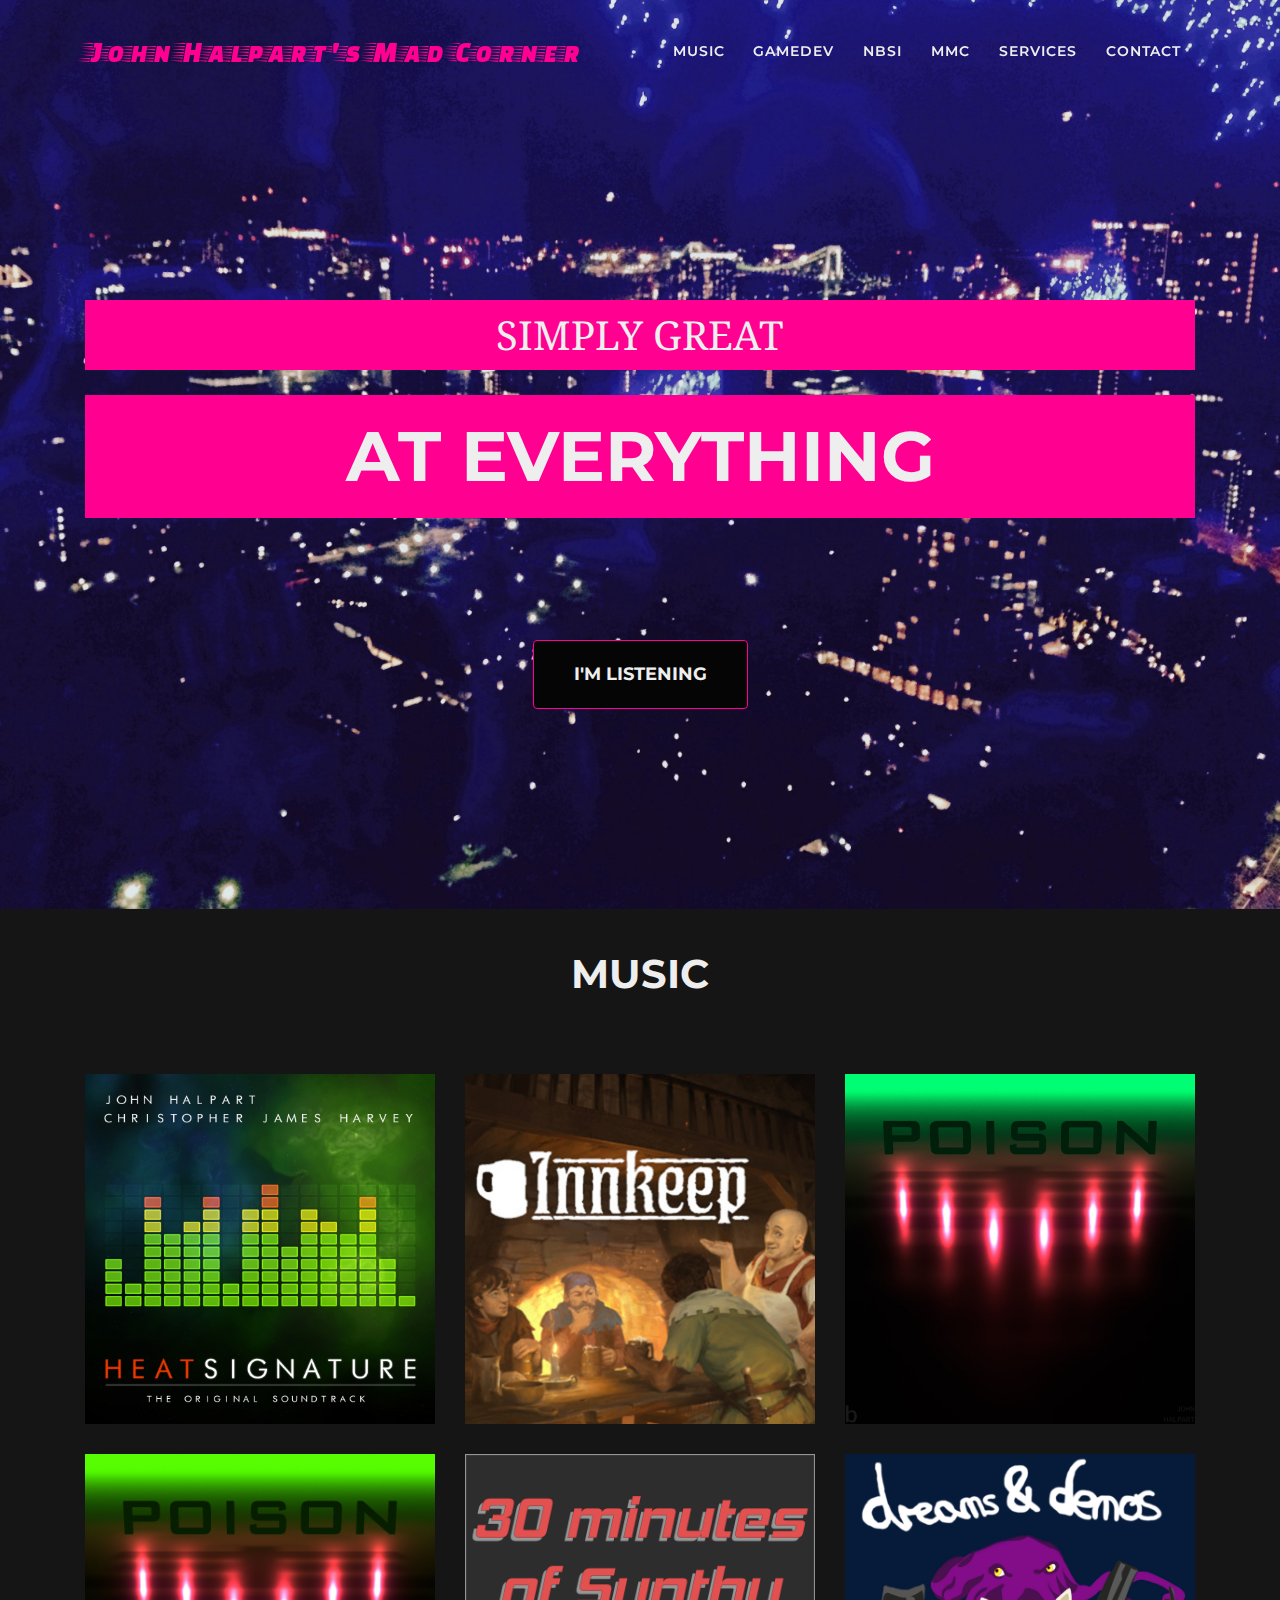
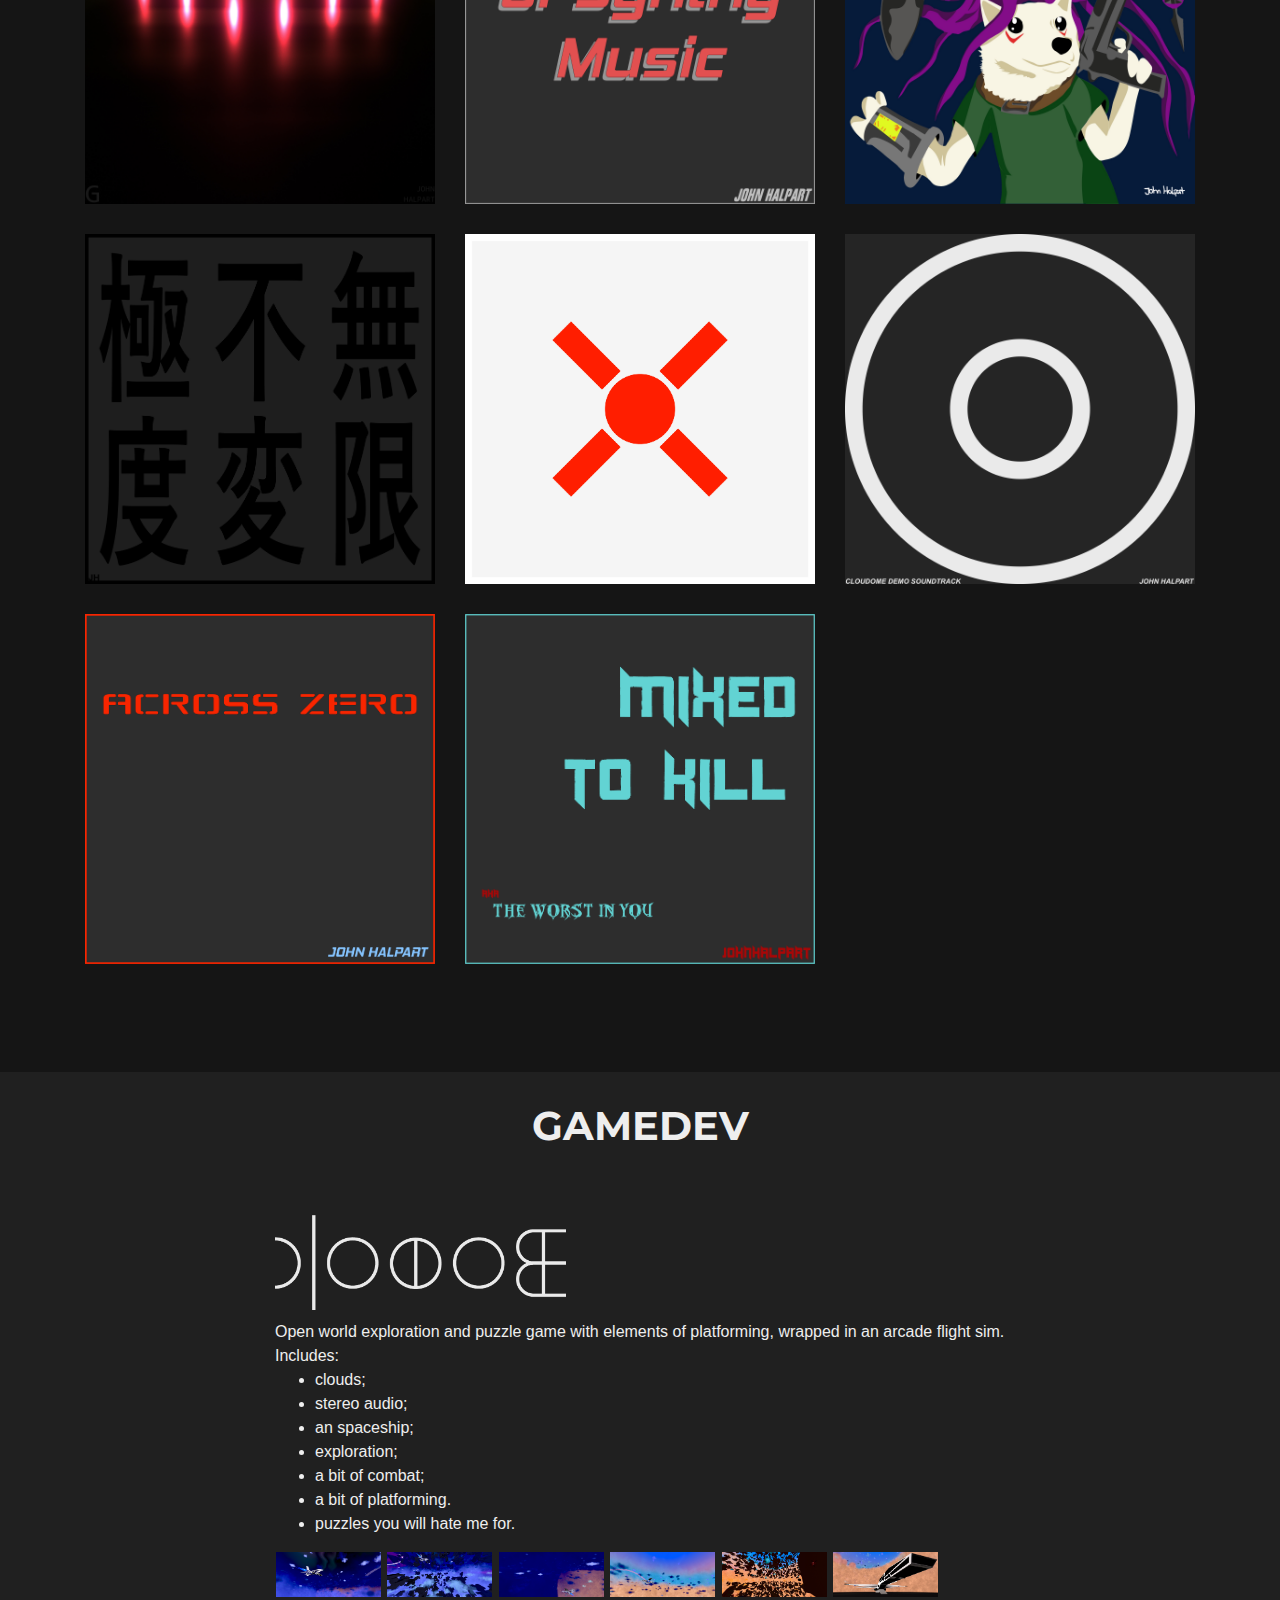
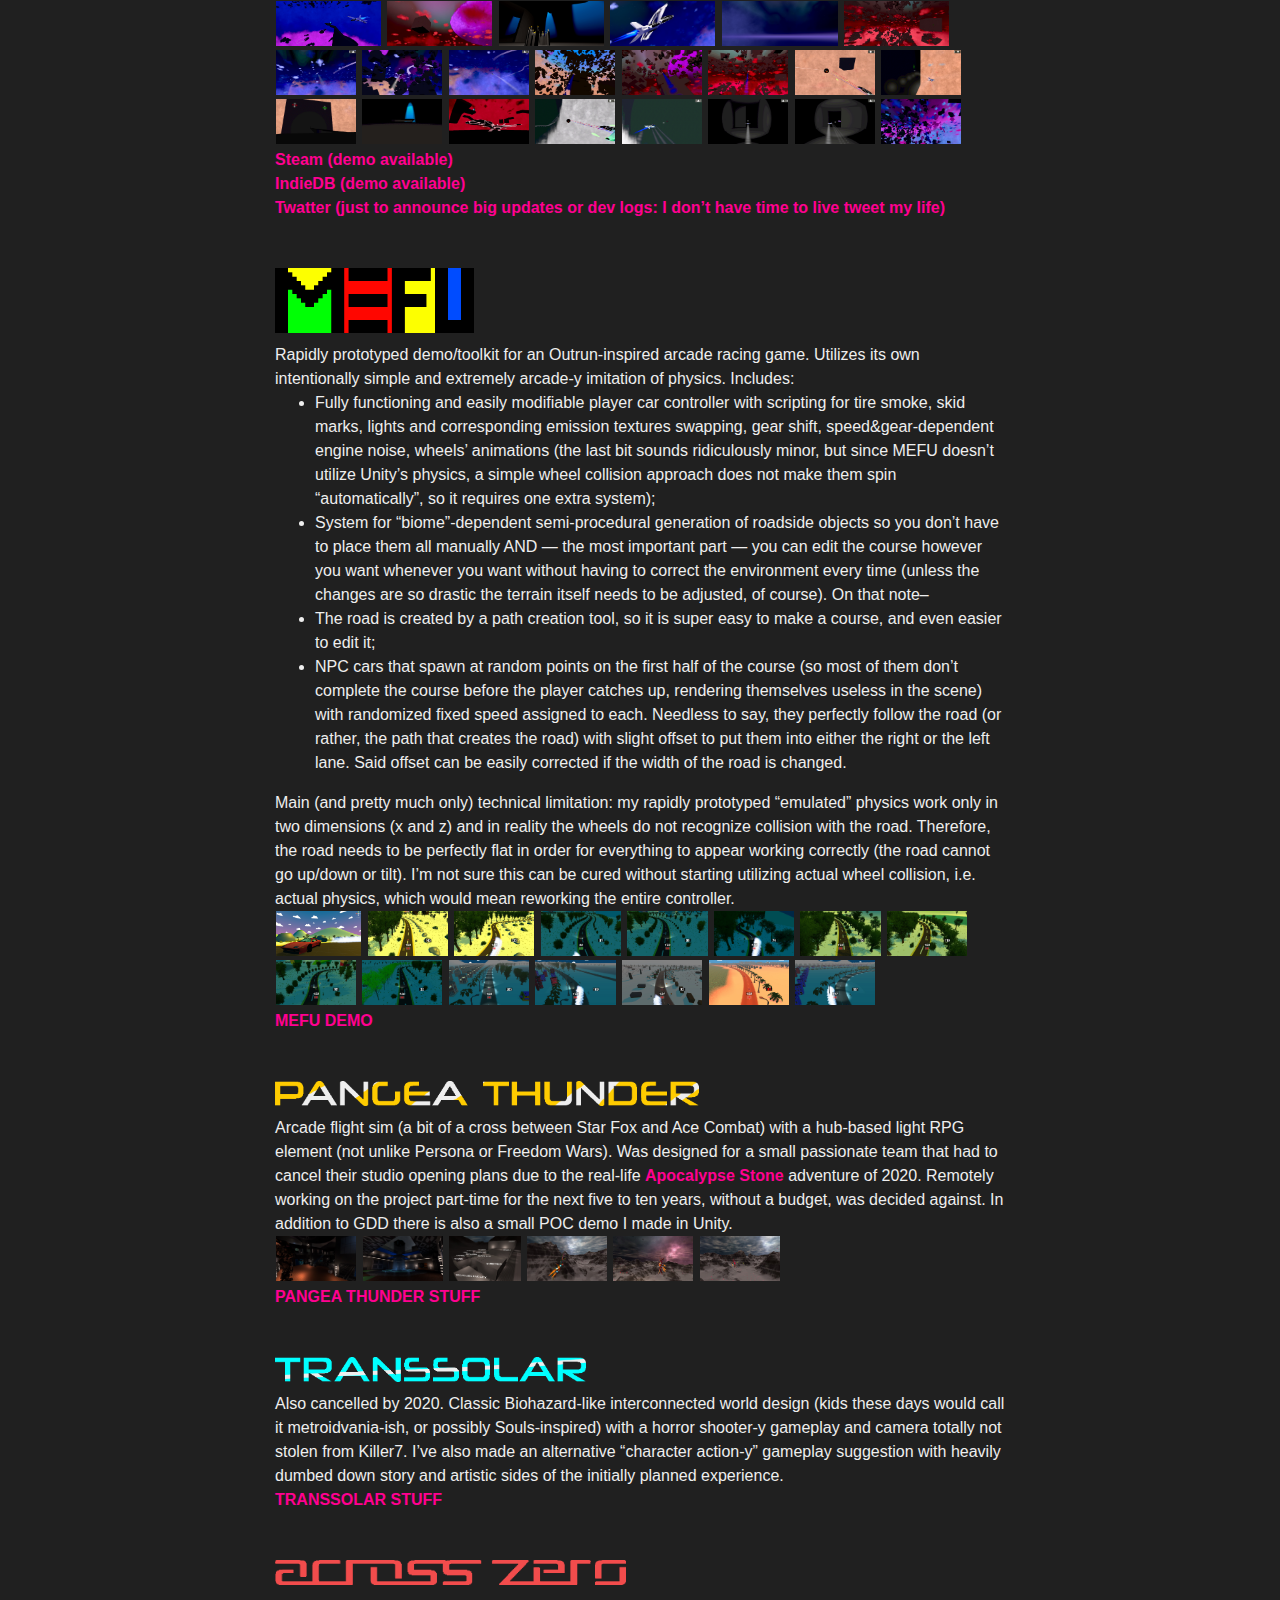
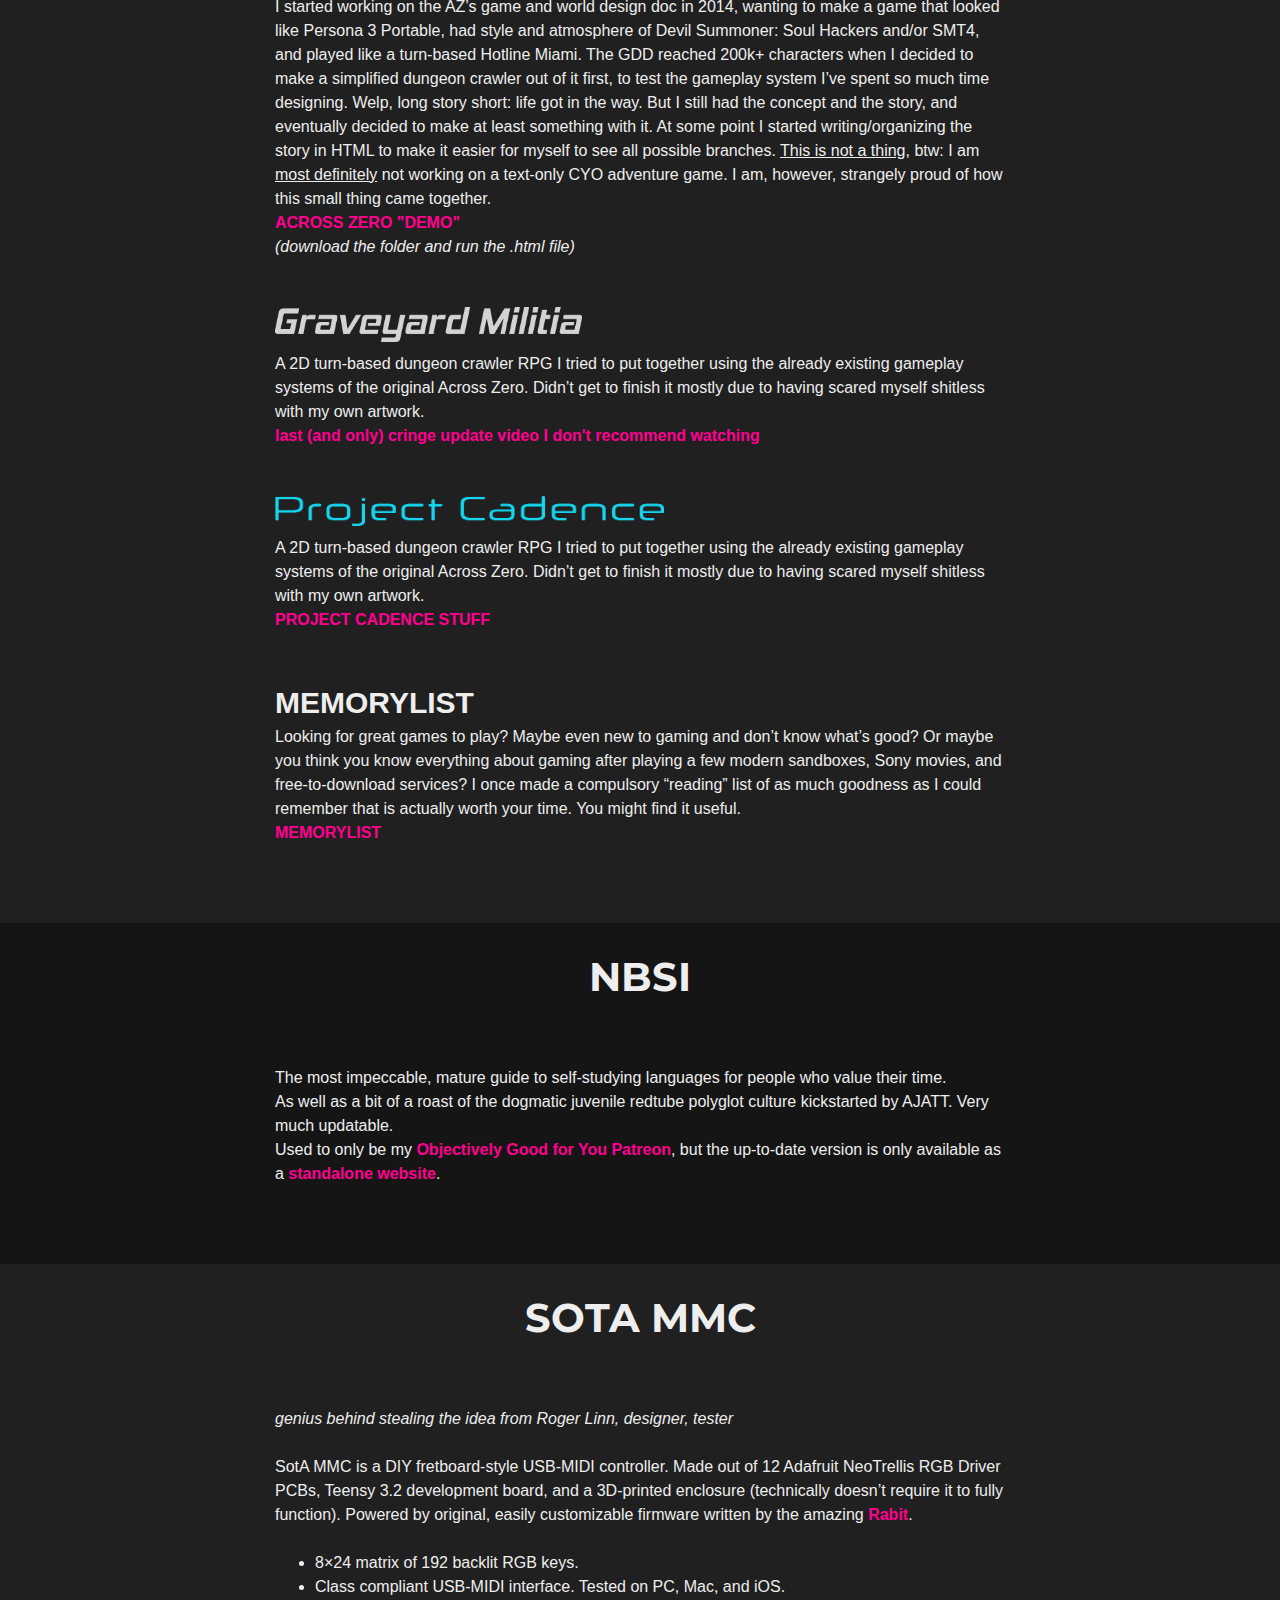
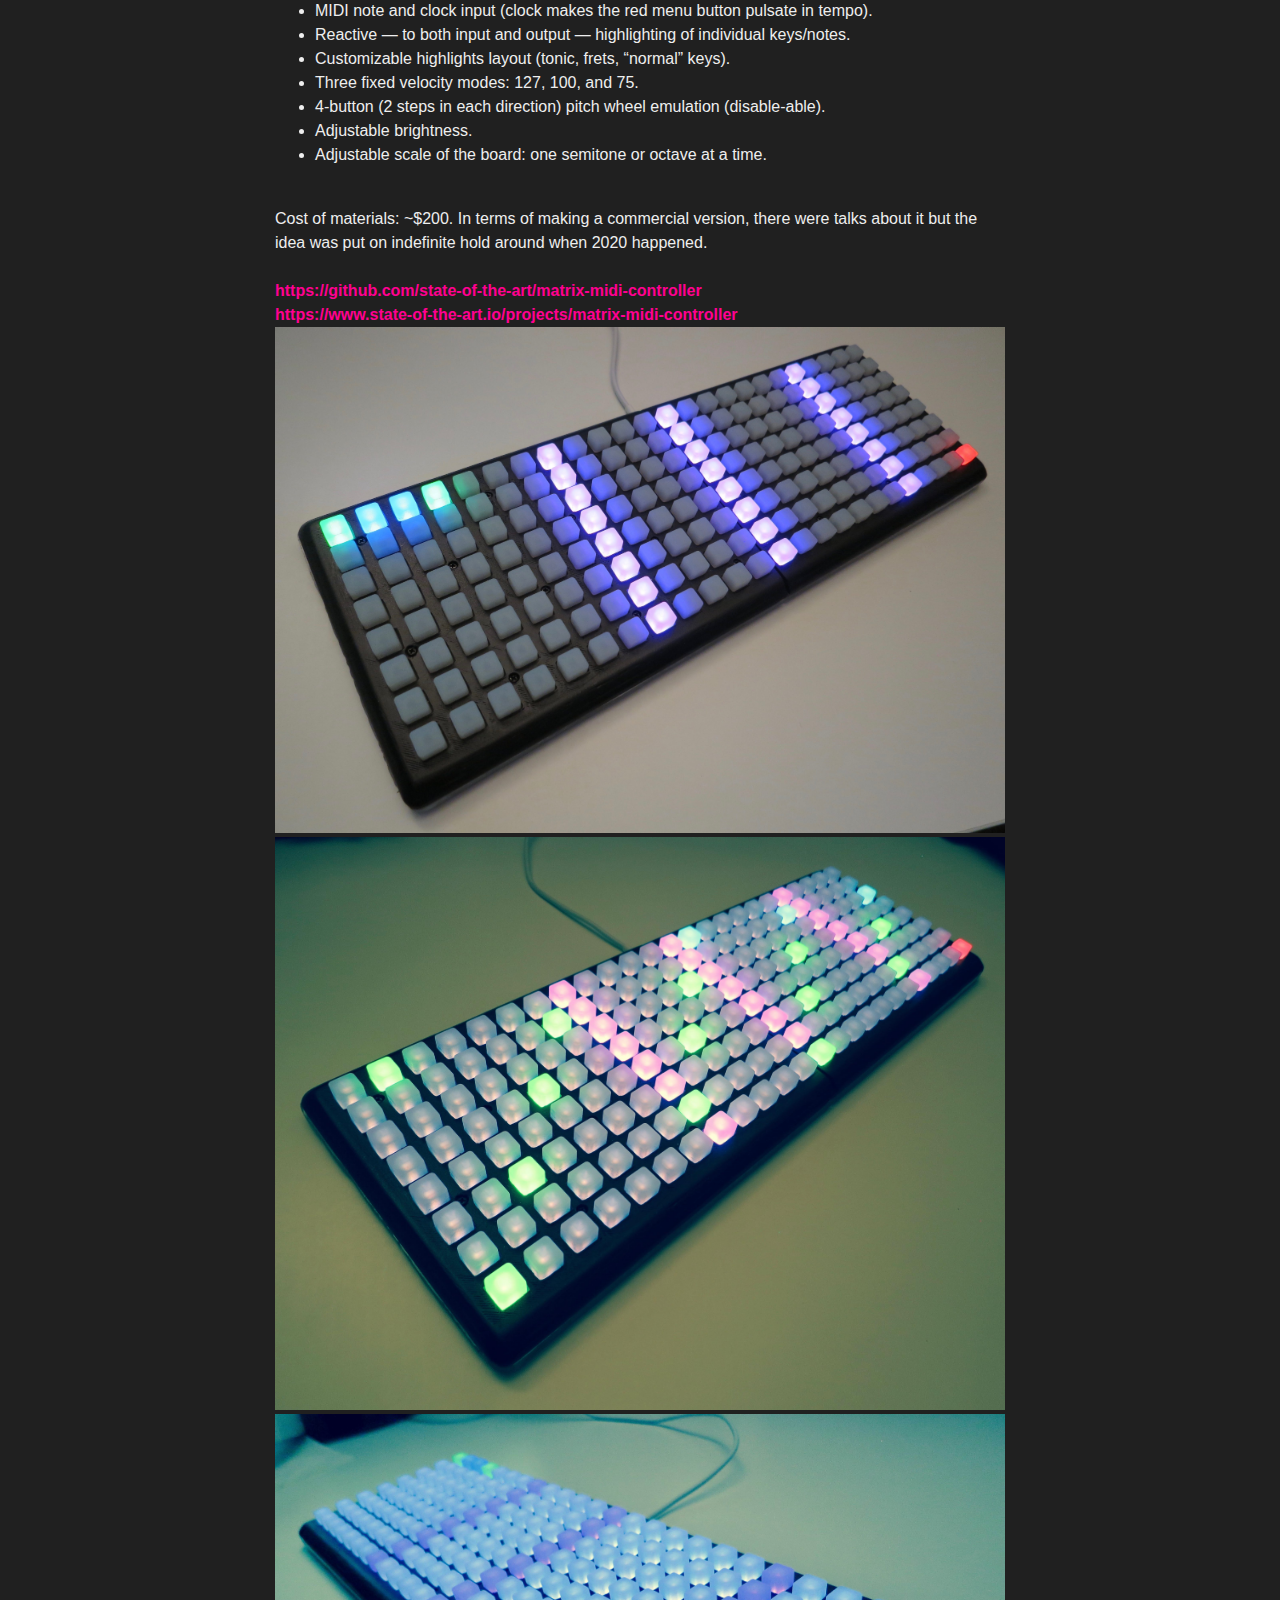
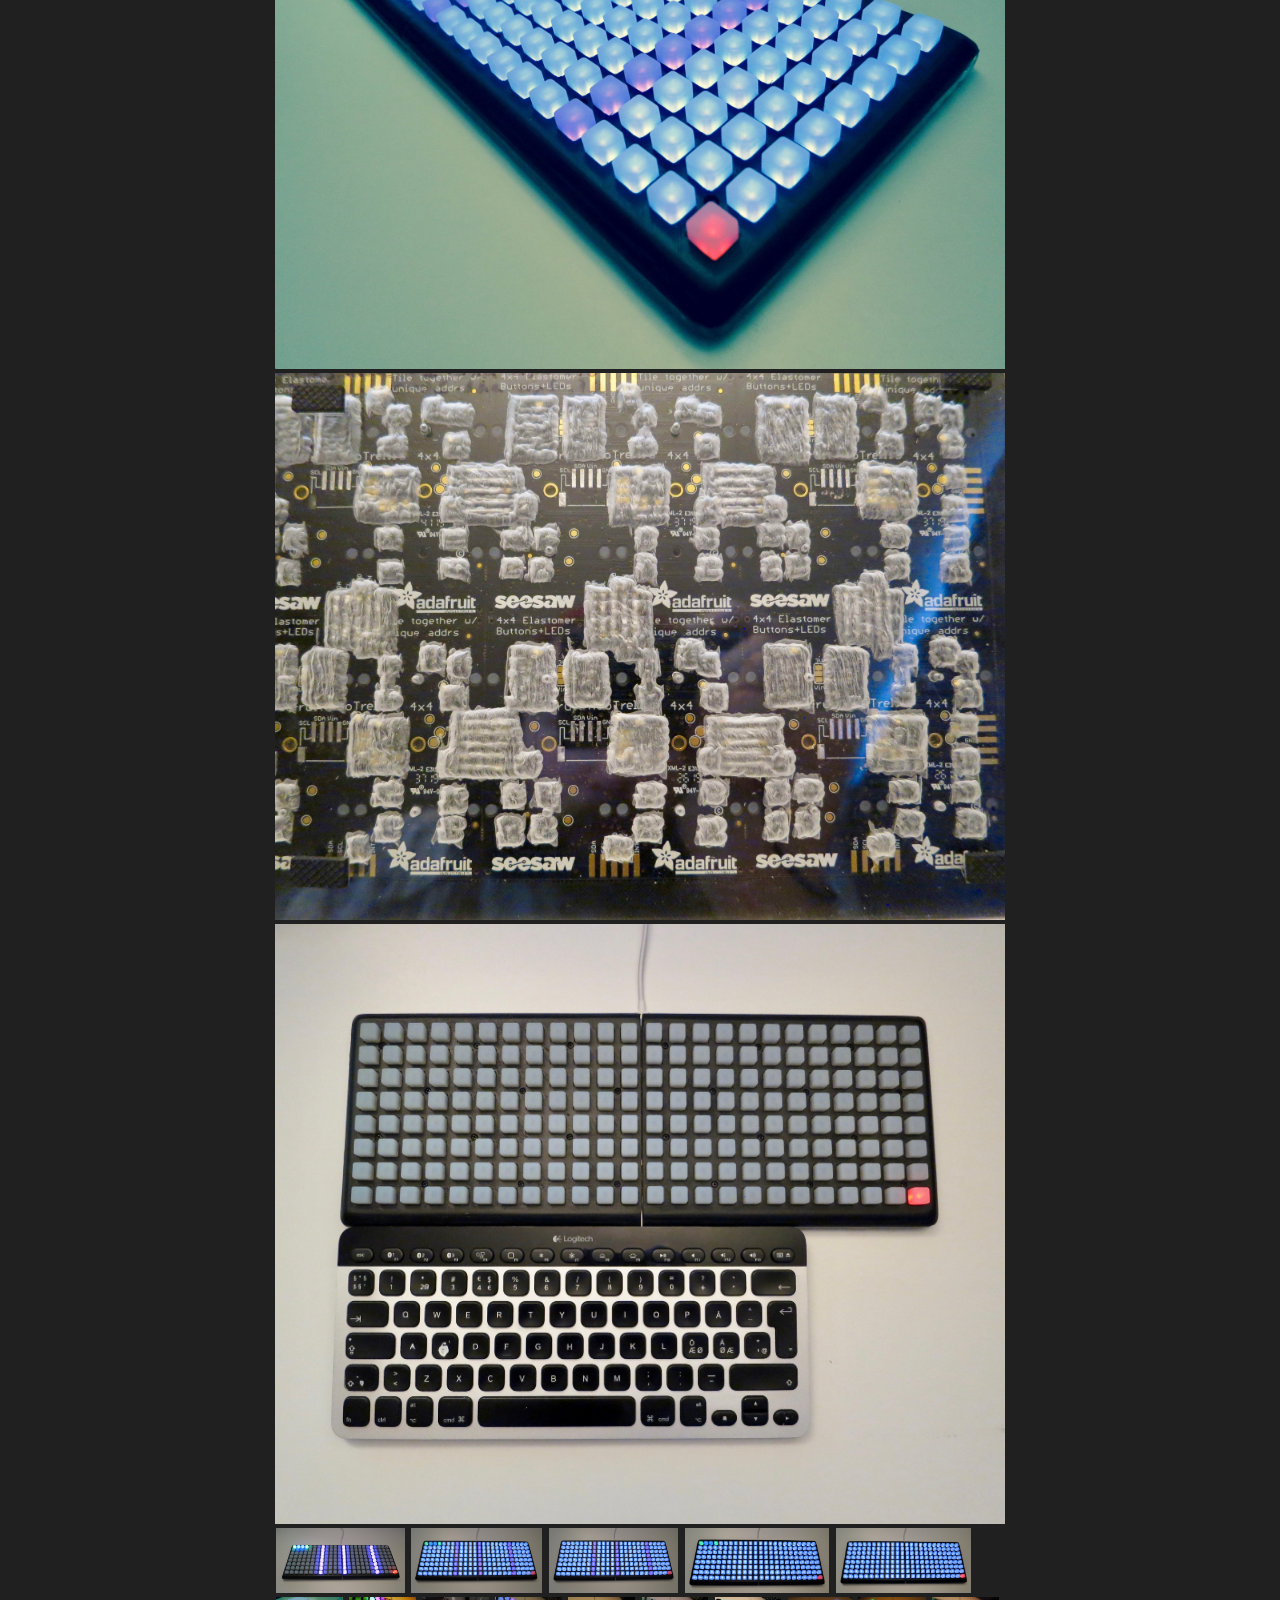
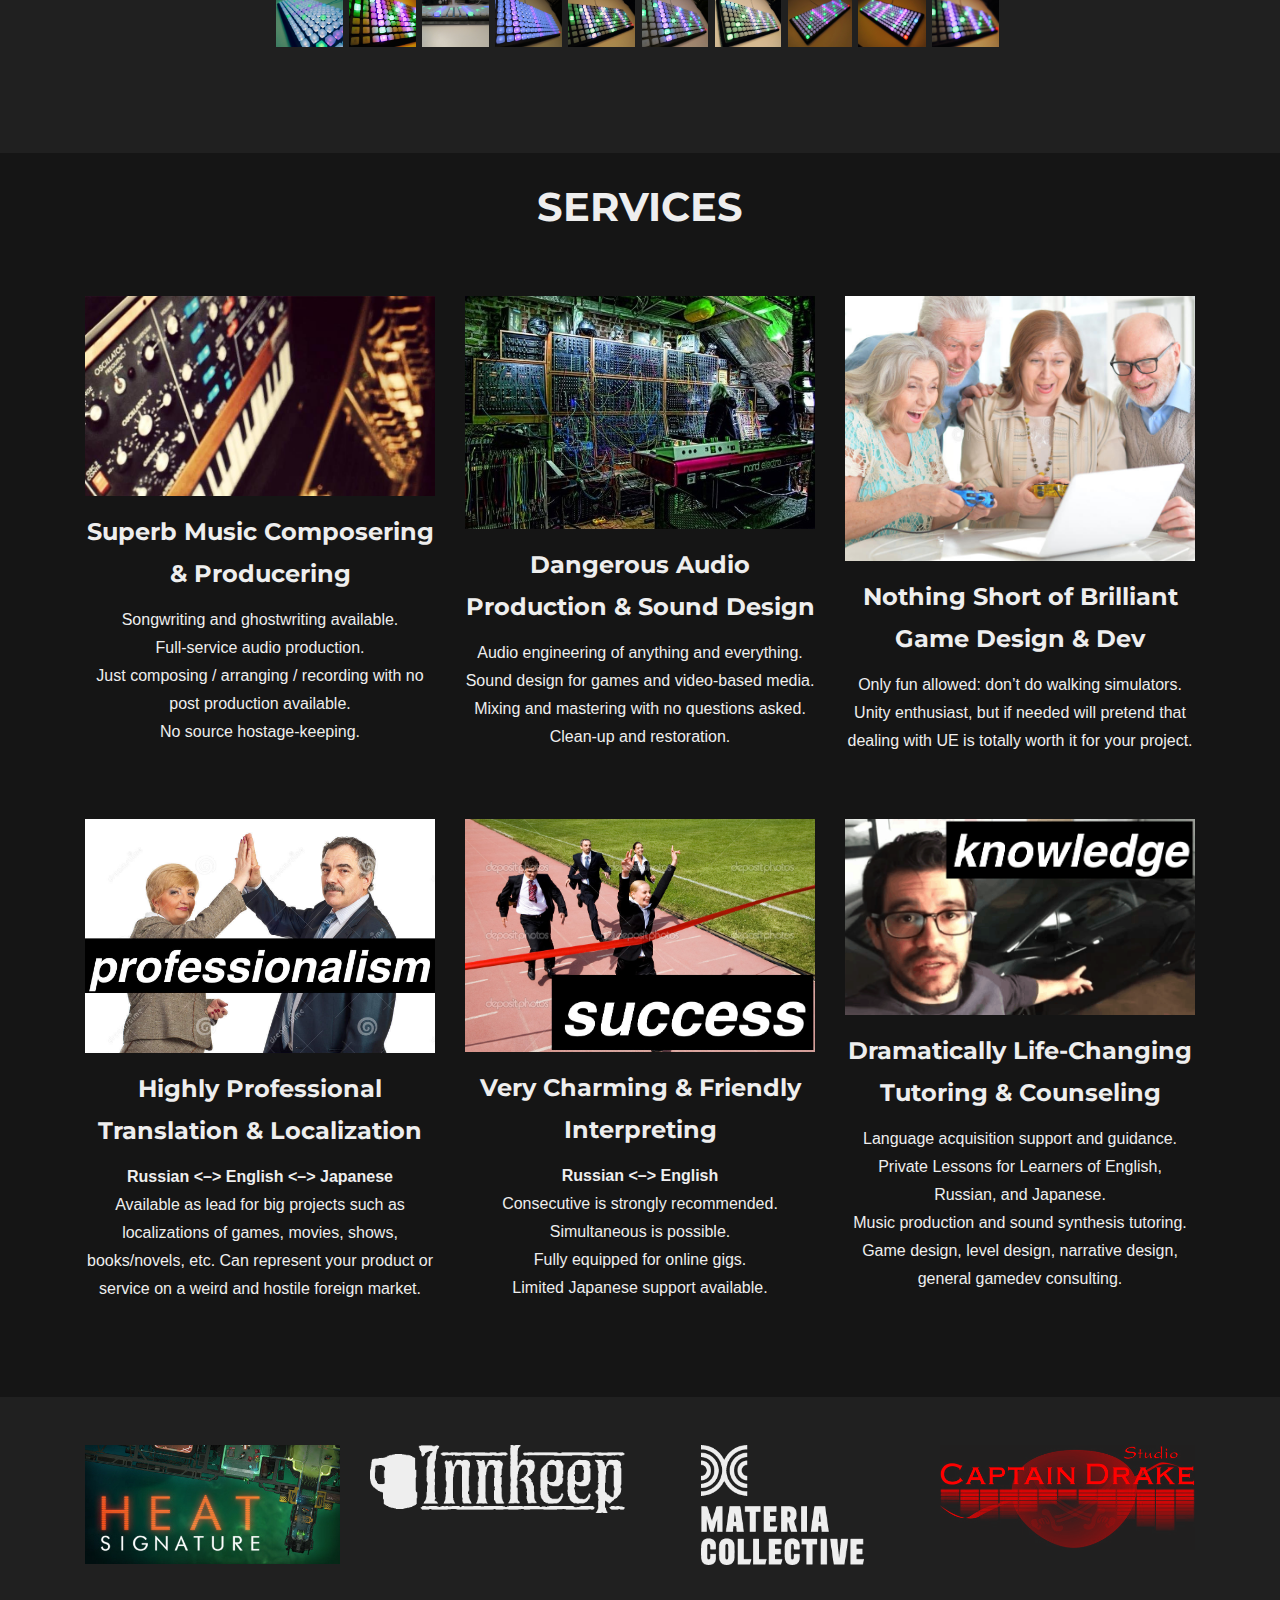
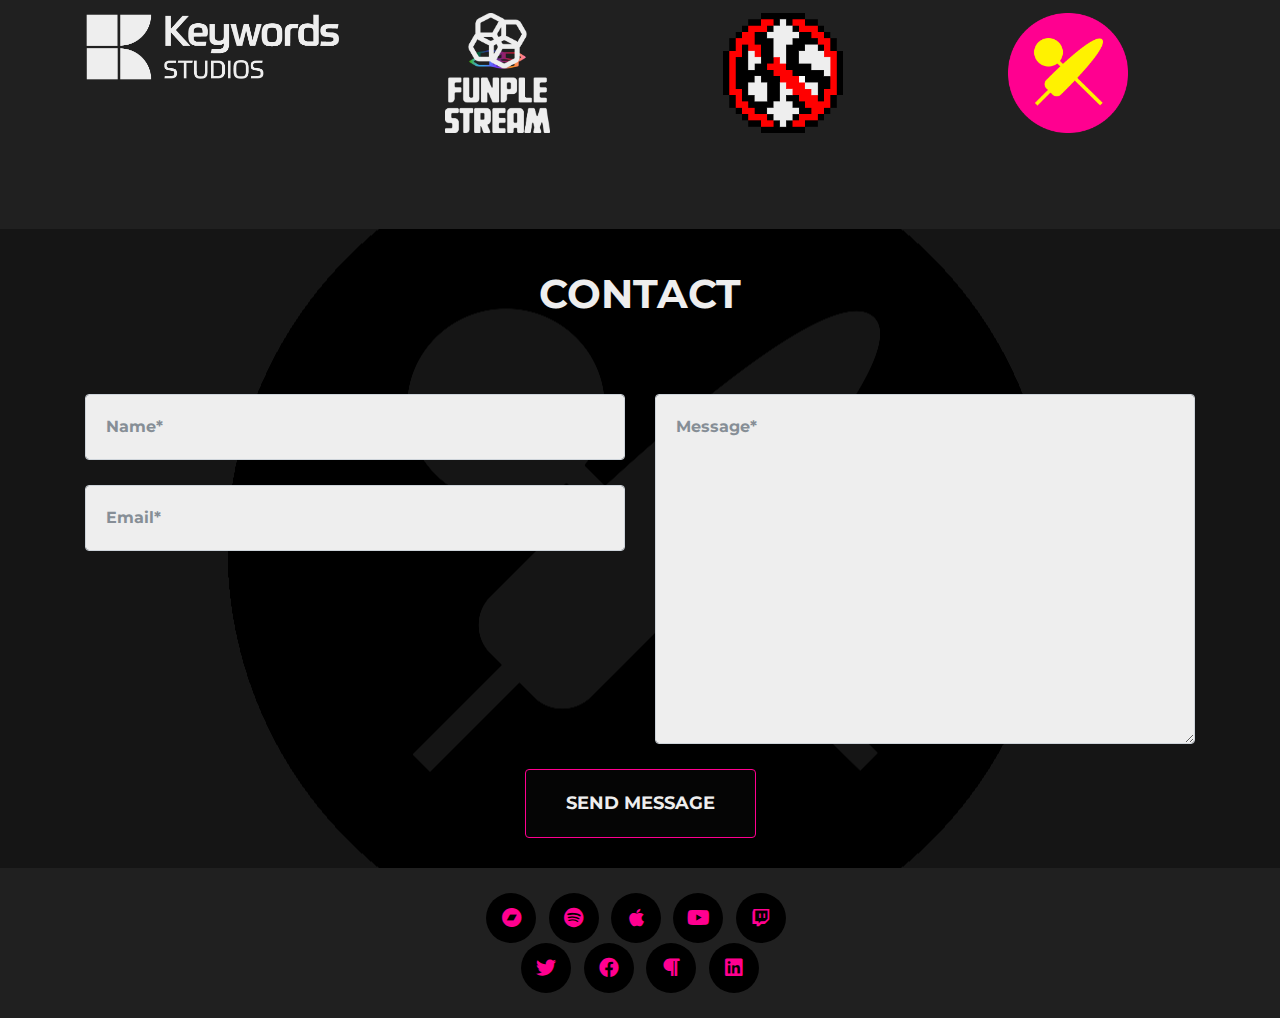
==== index.html @ 31b72dc8 "Add files via upload" ====
<!DOCTYPE html>
<html lang="en">

  <head>
  

  <meta property="og:image" content="https://memorylick.github.io/jhmc/favicon.png">
  <meta charset="utf-8">
  <meta name="viewport" content="width=device-width, initial-scale=1, shrink-to-fit=no">
  <meta name="description" content="a somewhat shameless self-promotion internets page and portfolio">
  <meta name="author" content="John Halpart">
  <link rel="canonical" href="https:/memorylick.github.io/jhmc/">

  <title>John Halpart's Mad Corner</title>

  <!-- Bootstrap core CSS -->
  <link href="assets/css/bootstrap.min.css" rel="stylesheet" />

  <!-- Custom fonts for this template -->
  <link href="assets/css/all.min.css" rel="stylesheet" type="text/css">
  <link href="https://fonts.googleapis.com/css?family=Montserrat:400,700" rel="stylesheet" type="text/css">
  <link href='https://fonts.googleapis.com/css?family=Kaushan+Script' rel='stylesheet' type='text/css'>
  <link href='https://fonts.googleapis.com/css?family=Droid+Serif:400,700,400italic,700italic' rel='stylesheet' type='text/css'>
  <link href='https://fonts.googleapis.com/css?family=Roboto+Slab:400,100,300,700' rel='stylesheet' type='text/css'>
<!--  <link rel="preconnect" href="https://fonts.googleapis.com">
  <link rel="preconnect" href="https://fonts.gstatic.com" crossorigin> -->
  <link href="https://fonts.googleapis.com/css2?family=Faster+One&display=swap" rel="stylesheet" type='text/css'>


  <!-- Custom styles for this theme -->
  <!--<link href="assets/css/agency.min.css" rel="stylesheet">-->
  <link href="assets/css/agency.css" rel="stylesheet" />

  <!-- Page container change top padding when nav shrinks -->
  

  <link rel="shortcut icon" type="image/png" href="favicon.png">

</head>


  <body id="page-top">

        <!-- Navigation -->
  <nav class="navbar navbar-expand-lg navbar-dark fixed-top" id="mainNav">
    <div class="container">
	  <a class="navbar-brand js-scroll-trigger" href="#page-top">John Halpart's Mad Corner</a>
      <button class="navbar-toggler navbar-toggler-right" type="button" data-toggle="collapse" data-target="#navbarResponsive" aria-controls="navbarResponsive" aria-expanded="false" aria-label="Toggle navigation">
        <!--Menu-->
        <i class="fas fa-bars"></i>
      </button>
      <div class="collapse navbar-collapse" id="navbarResponsive">
        <ul class="navbar-nav text-uppercase ml-auto">
        
        
          <li class="nav-item"><a class="nav-link js-scroll-trigger" href="#music">Music</a></li>
        
          <li class="nav-item"><a class="nav-link js-scroll-trigger" href="#gamedev">Gamedev</a></li>
        
          <li class="nav-item"><a class="nav-link js-scroll-trigger" href="#nbsi">NBSI</a></li>
        
          <li class="nav-item"><a class="nav-link js-scroll-trigger" href="#mmc">MMC</a></li>
        
          <li class="nav-item"><a class="nav-link js-scroll-trigger" href="#services">Services</a></li>
        
          <li class="nav-item"><a class="nav-link js-scroll-trigger" href="#contact">Contact</a></li>
        
        
        </ul>
      </div>
    </div>
  </nav>
  <!-- End Navigation -->

  <!-- Header -->
  
  <header class="masthead">
    <div class="container">
      <div class="intro-text"><div class="intro-lead-in"><p>SIMPLY GREAT</p>
</div><div class="intro-heading text-uppercase"><p>At Everything</p>
</div><br>
    <br>
    <br>
        <a class="btn btn-primary btn-xl text-uppercase js-scroll-trigger" href="#music">I'm Listening</a></div>
    </div>
  </header>
  
  <!-- End Header -->


<!-- Portfolio Grid -->

<section class="bg-light page-section" id="music">
  <div class="container">
    <div class="row">
      <div class="col-lg-12 text-center">
        <h2 class="section-heading text-uppercase"><p>Music</p>
</h2>
        <!-- <h3 class="section-subheading text-muted">
</h3> -->
      </div>
    </div>
    <div class="row">
	
      <div class="col-md-4 col-sm-6 portfolio-item">
        <a class="portfolio-link" data-toggle="modal" href="#p1">
          <div class="portfolio-hover">
            <div class="portfolio-hover-content">
              <i class="fas fa-plus fa-3x"></i>
            </div>
          </div>
          <img class="img-fluid" src="assets/img/portfolio/heatsig-cover.jpg" alt="">
        </a>
        <!-- <div class="portfolio-caption">
          <h4>HEAT SIGNATURE</h4>
          <p class="text-muted"></p>
        </div> -->
      </div>
	
      <div class="col-md-4 col-sm-6 portfolio-item">
        <a class="portfolio-link" data-toggle="modal" href="#p2">
          <div class="portfolio-hover">
            <div class="portfolio-hover-content">
              <i class="fas fa-plus fa-3x"></i>
            </div>
          </div>
          <img class="img-fluid" src="assets/img/portfolio/innkeep-cover.jpg" alt="">
        </a>
        <!-- <div class="portfolio-caption">
          <h4>INNKEEP</h4>
          <p class="text-muted"></p>
        </div> -->
      </div>
	
      <div class="col-md-4 col-sm-6 portfolio-item">
        <a class="portfolio-link" data-toggle="modal" href="#p3">
          <div class="portfolio-hover">
            <div class="portfolio-hover-content">
              <i class="fas fa-plus fa-3x"></i>
            </div>
          </div>
          <img class="img-fluid" src="assets/img/portfolio/poison-b-cover.jpg" alt="">
        </a>
        <!-- <div class="portfolio-caption">
          <h4>POISON B</h4>
          <p class="text-muted"></p>
        </div> -->
      </div>
	
      <div class="col-md-4 col-sm-6 portfolio-item">
        <a class="portfolio-link" data-toggle="modal" href="#p4">
          <div class="portfolio-hover">
            <div class="portfolio-hover-content">
              <i class="fas fa-plus fa-3x"></i>
            </div>
          </div>
          <img class="img-fluid" src="assets/img/portfolio/poison-g-cover.jpg" alt="">
        </a>
        <!-- <div class="portfolio-caption">
          <h4>POISON G</h4>
          <p class="text-muted"></p>
        </div> -->
      </div>
	
      <div class="col-md-4 col-sm-6 portfolio-item">
        <a class="portfolio-link" data-toggle="modal" href="#p5">
          <div class="portfolio-hover">
            <div class="portfolio-hover-content">
              <i class="fas fa-plus fa-3x"></i>
            </div>
          </div>
          <img class="img-fluid" src="assets/img/portfolio/30-mins-cover.png" alt="">
        </a>
        <!-- <div class="portfolio-caption">
          <h4>30 minutes of Synthy Music</h4>
          <p class="text-muted"></p>
        </div> -->
      </div>
	
      <div class="col-md-4 col-sm-6 portfolio-item">
        <a class="portfolio-link" data-toggle="modal" href="#p6">
          <div class="portfolio-hover">
            <div class="portfolio-hover-content">
              <i class="fas fa-plus fa-3x"></i>
            </div>
          </div>
          <img class="img-fluid" src="assets/img/portfolio/dreams-demos-cover.jpg" alt="">
        </a>
        <!-- <div class="portfolio-caption">
          <h4>Dreams & Demos</h4>
          <p class="text-muted"></p>
        </div> -->
      </div>
	
      <div class="col-md-4 col-sm-6 portfolio-item">
        <a class="portfolio-link" data-toggle="modal" href="#p7">
          <div class="portfolio-hover">
            <div class="portfolio-hover-content">
              <i class="fas fa-plus fa-3x"></i>
            </div>
          </div>
          <img class="img-fluid" src="assets/img/portfolio/mugen-cover.png" alt="">
        </a>
        <!-- <div class="portfolio-caption">
          <h4>無限。不変。極度。</h4>
          <p class="text-muted"></p>
        </div> -->
      </div>
	
      <div class="col-md-4 col-sm-6 portfolio-item">
        <a class="portfolio-link" data-toggle="modal" href="#p8">
          <div class="portfolio-hover">
            <div class="portfolio-hover-content">
              <i class="fas fa-plus fa-3x"></i>
            </div>
          </div>
          <img class="img-fluid" src="assets/img/portfolio/x0x0-cover.png" alt="">
        </a>
        <!-- <div class="portfolio-caption">
          <h4>X​０​X０</h4>
          <p class="text-muted"></p>
        </div> -->
      </div>
	
      <div class="col-md-4 col-sm-6 portfolio-item">
        <a class="portfolio-link" data-toggle="modal" href="#p9">
          <div class="portfolio-hover">
            <div class="portfolio-hover-content">
              <i class="fas fa-plus fa-3x"></i>
            </div>
          </div>
          <img class="img-fluid" src="assets/img/portfolio/cloudome-demo-ost-cover.png" alt="">
        </a>
        <!-- <div class="portfolio-caption">
          <h4>CLOUDOME [demo] OST</h4>
          <p class="text-muted"></p>
        </div> -->
      </div>
	
      <div class="col-md-4 col-sm-6 portfolio-item">
        <a class="portfolio-link" data-toggle="modal" href="#p10">
          <div class="portfolio-hover">
            <div class="portfolio-hover-content">
              <i class="fas fa-plus fa-3x"></i>
            </div>
          </div>
          <img class="img-fluid" src="assets/img/portfolio/across-zero-cover.png" alt="">
        </a>
        <!-- <div class="portfolio-caption">
          <h4>across zero</h4>
          <p class="text-muted"></p>
        </div> -->
      </div>
	
      <div class="col-md-4 col-sm-6 portfolio-item">
        <a class="portfolio-link" data-toggle="modal" href="#p11">
          <div class="portfolio-hover">
            <div class="portfolio-hover-content">
              <i class="fas fa-plus fa-3x"></i>
            </div>
          </div>
          <img class="img-fluid" src="assets/img/portfolio/mixed-to-kill-cover.png" alt="">
        </a>
        <!-- <div class="portfolio-caption">
          <h4>Mixed to Kill</h4>
          <p class="text-muted"></p>
        </div> -->
      </div>
	
    </div>
<br><br>
  </div>
</section>

<!-- Portfolio Modals -->


<div
  class="portfolio-modal modal fade"
  id="p1"
  tabindex="-1"
  role="dialog"
  aria-hidden="true"
>
  <div class="modal-dialog">
    <div class="modal-content">
      <div class="close-modal" data-dismiss="modal">
        <div class="lr">
          <div class="rl"></div>
        </div>
      </div>
      <div class="container">
        <div class="row">
          <div class="col-lg-8 mx-auto">
            <div class="modal-body">
              <!-- Project Details Go Here -->
              <h2 class="text-uppercase">Heat Signature</h2>
              <p class="item-intro text-muted">original soundtrack</p>
              <img
                class="img-fluid d-block mx-auto"
                src=""
                alt=""
              />
              <p class="store-stuff"><iframe style="border: 0; width: 100%; height: 120px;" src="https://bandcamp.com/EmbeddedPlayer/album=1958400876/size=large/bgcol=333333/linkcol=2ebd35/tracklist=false/artwork=none/transparent=true/" seamless=""><a href="https://memorylick.bandcamp.com/album/heat-signature-original-soundtrack">Heat Signature Original Soundtrack by John Halpart</a></iframe>
<p><a href="https://music.apple.com/us/album/heat-signature-original-soundtrack-feat-christopher/1607881926" target="_blank"><img src="assets/img/stores/apple-music-logo-eee.png" width="140" class="store-logo" /></a>
<a href="https://open.spotify.com/album/7wc5969CeTDcp4aZdQv44r" target="_blank"><img src="assets/img/stores/spotify-logo-green-eee.png" width="140" class="store-logo" /></a>
<a href="https://music.youtube.com/playlist?list=OLAK5uy_ngoBlrtzuIi6mj3Z8hrXFS2szBL_knc2I" target="_blank"><img src="assets/img/stores/yt-music-logo-eee.png" width="140" class="store-logo" /></a>
<a href="https://memorylick.bandcamp.com/album/heat-signature-original-soundtrack" target="_blank"><img src="assets/img/stores/bandcamp-logo-eee.png" width="140" class="store-logo" /></a>
<a href="https://store.steampowered.com/app/268130/Heat_Signature/" target="_blank"><img src="assets/img/stores/steam-logo-eee.png" width="140" class="store-logo" /></a>
<a href="https://heatsig.com" target="_blank"><img src="assets/img/games/heatsig-header-2-cropped.png" width="270" class="store-logo" /></a></p>
</p>
              <button
                class="btn btn-primary"
                data-dismiss="modal"
                type="button"
              >
                <i class="fas fa-times"></i>
                BACK
              </button>
            </div>
          </div>
        </div>
      </div>
    </div>
  </div>
</div>



<div
  class="portfolio-modal modal fade"
  id="p2"
  tabindex="-1"
  role="dialog"
  aria-hidden="true"
>
  <div class="modal-dialog">
    <div class="modal-content">
      <div class="close-modal" data-dismiss="modal">
        <div class="lr">
          <div class="rl"></div>
        </div>
      </div>
      <div class="container">
        <div class="row">
          <div class="col-lg-8 mx-auto">
            <div class="modal-body">
              <!-- Project Details Go Here -->
              <h2 class="text-uppercase">INNKEEP</h2>
              <p class="item-intro text-muted">original soundtrack and sound design (TBR)</p>
              <img
                class="img-fluid d-block mx-auto"
                src=""
                alt=""
              />
              <p class="store-stuff"><iframe style="border: 0; width: 100%; height: 120px;" src="https://bandcamp.com/EmbeddedPlayer/album=1240840834/size=large/bgcol=333333/linkcol=ffffff/tracklist=false/artwork=none/transparent=true/" seamless=""><a href="https://memorylick.bandcamp.com/album/innkeep-ep">Innkeep EP by John Halpart</a></iframe>
<p><a href="https://memorylick.bandcamp.com/album/innkeep-ep" target="_blank"><img src="assets/img/stores/bandcamp-logo-eee.png" width="140" class="store-logo" /></a>
<a href="https://store.steampowered.com/app/925500/Innkeep/" target="_blank"><img src="assets/img/stores/steam-logo-eee.png" width="140" class="store-logo" /></a>
<a href="https://innkeepgame.com/" target="_blank"><img src="assets/img/games/innkeep-logo-eee.png" width="270" class="store-logo" /></a></p>
</p>
              <button
                class="btn btn-primary"
                data-dismiss="modal"
                type="button"
              >
                <i class="fas fa-times"></i>
                BACK
              </button>
            </div>
          </div>
        </div>
      </div>
    </div>
  </div>
</div>



<div
  class="portfolio-modal modal fade"
  id="p3"
  tabindex="-1"
  role="dialog"
  aria-hidden="true"
>
  <div class="modal-dialog">
    <div class="modal-content">
      <div class="close-modal" data-dismiss="modal">
        <div class="lr">
          <div class="rl"></div>
        </div>
      </div>
      <div class="container">
        <div class="row">
          <div class="col-lg-8 mx-auto">
            <div class="modal-body">
              <!-- Project Details Go Here -->
              <h2 class="text-uppercase">POISON B</h2>
              <p class="item-intro text-muted">single</p>
              <img
                class="img-fluid d-block mx-auto"
                src=""
                alt=""
              />
              <p class="store-stuff"><iframe style="border: 0; width: 100%; height: 120px;" src="https://bandcamp.com/EmbeddedPlayer/album=2076315591/size=large/bgcol=333333/linkcol=2ebd35/tracklist=false/artwork=none/transparent=true/" seamless=""><a href="https://memorylick.bandcamp.com/album/poison-b">POISON B by John Halpart</a></iframe>
<p><a href="https://music.apple.com/us/album/poison-b-single/1643885963" target="_blank"><img src="assets/img/stores/apple-music-logo-eee.png" width="140" class="store-logo" /></a>
<a href="https://open.spotify.com/album/2YpzhyF00sKWvBvwXzN1nx" target="_blank"><img src="assets/img/stores/spotify-logo-green-eee.png" width="140" class="store-logo" /></a>
<a href="https://music.youtube.com/playlist?list=OLAK5uy_nXkIF3fLaw9nTWsetSttKgsRZeU1dRJ-Y" target="_blank"><img src="assets/img/stores/yt-music-logo-eee.png" width="140" class="store-logo" /></a>
<a href="https://memorylick.bandcamp.com/album/poison-b" target="_blank"><img src="assets/img/stores/bandcamp-logo-eee.png" width="140" class="store-logo" /></a></p>
</p>
              <button
                class="btn btn-primary"
                data-dismiss="modal"
                type="button"
              >
                <i class="fas fa-times"></i>
                BACK
              </button>
            </div>
          </div>
        </div>
      </div>
    </div>
  </div>
</div>



<div
  class="portfolio-modal modal fade"
  id="p4"
  tabindex="-1"
  role="dialog"
  aria-hidden="true"
>
  <div class="modal-dialog">
    <div class="modal-content">
      <div class="close-modal" data-dismiss="modal">
        <div class="lr">
          <div class="rl"></div>
        </div>
      </div>
      <div class="container">
        <div class="row">
          <div class="col-lg-8 mx-auto">
            <div class="modal-body">
              <!-- Project Details Go Here -->
              <h2 class="text-uppercase">POISON G</h2>
              <p class="item-intro text-muted">single</p>
              <img
                class="img-fluid d-block mx-auto"
                src=""
                alt=""
              />
              <p class="store-stuff"><iframe style="border: 0; width: 100%; height: 120px;" src="https://bandcamp.com/EmbeddedPlayer/album=2042463933/size=large/bgcol=333333/linkcol=2ebd35/tracklist=false/artwork=none/transparent=true/" seamless=""><a href="https://memorylick.bandcamp.com/album/poison-g">POISON G by John Halpart</a></iframe>
<p><a href="https://music.apple.com/us/album/poison-g-single/1696302377" target="_blank"><img src="assets/img/stores/apple-music-logo-eee.png" width="140" class="store-logo" /></a>
<a href="https://open.spotify.com/album/5rhHlr3k3Ms4SaXJFdrUUL" target="_blank"><img src="assets/img/stores/spotify-logo-green-eee.png" width="140" class="store-logo" /></a>
<a href="https://music.youtube.com/playlist?list=OLAK5uy_nLZ1EqG4YweTZobzQ8f01qQlkJyi-oGgA" target="_blank"><img src="assets/img/stores/yt-music-logo-eee.png" width="140" class="store-logo" /></a>
<a href="https://memorylick.bandcamp.com/album/poison-g" target="_blank"><img src="assets/img/stores/bandcamp-logo-eee.png" width="140" class="store-logo" /></a></p>
</p>
              <button
                class="btn btn-primary"
                data-dismiss="modal"
                type="button"
              >
                <i class="fas fa-times"></i>
                BACK
              </button>
            </div>
          </div>
        </div>
      </div>
    </div>
  </div>
</div>



<div
  class="portfolio-modal modal fade"
  id="p5"
  tabindex="-1"
  role="dialog"
  aria-hidden="true"
>
  <div class="modal-dialog">
    <div class="modal-content">
      <div class="close-modal" data-dismiss="modal">
        <div class="lr">
          <div class="rl"></div>
        </div>
      </div>
      <div class="container">
        <div class="row">
          <div class="col-lg-8 mx-auto">
            <div class="modal-body">
              <!-- Project Details Go Here -->
              <h2 class="text-uppercase">30 minutes of Synthy Music</h2>
              <p class="item-intro text-muted">compilation</p>
              <img
                class="img-fluid d-block mx-auto"
                src=""
                alt=""
              />
              <p class="store-stuff"><iframe style="border: 0; width: 100%; height: 120px;" src="https://bandcamp.com/EmbeddedPlayer/album=2534570841/size=large/bgcol=333333/linkcol=e32c14/tracklist=false/artwork=none/transparent=true/" seamless=""><a href="https://memorylick.bandcamp.com/album/30-minutes-of-synthy-music">30 minutes of Synthy Music by John Halpart</a></iframe>
<p><a href="https://music.apple.com/us/album/30-minutes-of-synthy-music/1607880235" target="_blank"><img src="assets/img/stores/apple-music-logo-eee.png" width="140" class="store-logo" /></a>
<a href="https://open.spotify.com/album/1BgsxGqPa50JzpCCk0I1Q7" target="_blank"><img src="assets/img/stores/spotify-logo-green-eee.png" width="140" class="store-logo" /></a>
<a href="https://music.youtube.com/playlist?list=OLAK5uy_ntlIXb3U5K4nLoc-cZsPNzuGji0t-HOjM" target="_blank"><img src="assets/img/stores/yt-music-logo-eee.png" width="140" class="store-logo" /></a>
<a href="https://memorylick.bandcamp.com/album/30-minutes-of-synthy-music" target="_blank"><img src="assets/img/stores/bandcamp-logo-eee.png" width="140" class="store-logo" /></a></p>
</p>
              <button
                class="btn btn-primary"
                data-dismiss="modal"
                type="button"
              >
                <i class="fas fa-times"></i>
                BACK
              </button>
            </div>
          </div>
        </div>
      </div>
    </div>
  </div>
</div>



<div
  class="portfolio-modal modal fade"
  id="p6"
  tabindex="-1"
  role="dialog"
  aria-hidden="true"
>
  <div class="modal-dialog">
    <div class="modal-content">
      <div class="close-modal" data-dismiss="modal">
        <div class="lr">
          <div class="rl"></div>
        </div>
      </div>
      <div class="container">
        <div class="row">
          <div class="col-lg-8 mx-auto">
            <div class="modal-body">
              <!-- Project Details Go Here -->
              <h2 class="text-uppercase">Dreams & Demos</h2>
              <p class="item-intro text-muted">compilation</p>
              <img
                class="img-fluid d-block mx-auto"
                src=""
                alt=""
              />
              <p class="store-stuff"><iframe style="border: 0; width: 100%; height: 120px;" src="https://bandcamp.com/EmbeddedPlayer/album=52377291/size=large/bgcol=333333/linkcol=0f91ff/tracklist=false/artwork=none/transparent=true/" seamless=""><a href="https://memorylick.bandcamp.com/album/dreams-demos">Dreams &amp; Demos by John Halpart</a></iframe>
<p><a href="https://music.apple.com/us/album/dreams-demos/1643240580" target="_blank"><img src="assets/img/stores/apple-music-logo-eee.png" width="140" class="store-logo" /></a>
<a href="https://open.spotify.com/album/3PGENEyEc170fSoFUQUnKA" target="_blank"><img src="assets/img/stores/spotify-logo-green-eee.png" width="140" class="store-logo" /></a>
<a href="https://music.youtube.com/playlist?list=OLAK5uy_nZuQBsOADnOJXCY7zGq6ucj46fhWRg3w4" target="_blank"><img src="assets/img/stores/yt-music-logo-eee.png" width="140" class="store-logo" /></a>
<a href="https://memorylick.bandcamp.com/album/dreams-demos" target="_blank"><img src="assets/img/stores/bandcamp-logo-eee.png" width="140" class="store-logo" /></a></p>
</p>
              <button
                class="btn btn-primary"
                data-dismiss="modal"
                type="button"
              >
                <i class="fas fa-times"></i>
                BACK
              </button>
            </div>
          </div>
        </div>
      </div>
    </div>
  </div>
</div>



<div
  class="portfolio-modal modal fade"
  id="p7"
  tabindex="-1"
  role="dialog"
  aria-hidden="true"
>
  <div class="modal-dialog">
    <div class="modal-content">
      <div class="close-modal" data-dismiss="modal">
        <div class="lr">
          <div class="rl"></div>
        </div>
      </div>
      <div class="container">
        <div class="row">
          <div class="col-lg-8 mx-auto">
            <div class="modal-body">
              <!-- Project Details Go Here -->
              <h2 class="text-uppercase">無限。不変。極度。</h2>
              <p class="item-intro text-muted">EP</p>
              <img
                class="img-fluid d-block mx-auto"
                src=""
                alt=""
              />
              <p class="store-stuff"><iframe style="border-radius:12px" src="https://open.spotify.com/embed/album/55PrsgKXXiBiUOi1MbYmo4?utm_source=generator&amp;theme=0" width="100%" height="152" frameborder="0" allowfullscreen="" allow="autoplay; clipboard-write; encrypted-media; fullscreen; picture-in-picture" loading="lazy"></iframe>
<p><a href="https://music.apple.com/us/album/%E7%84%A1%E9%99%90-%E4%B8%8D%E5%A4%89-%E6%A5%B5%E5%BA%A6-ep/1611902880" target="_blank"><img src="assets/img/stores/apple-music-logo-eee.png" width="140" class="store-logo" /></a>
<a href="https://open.spotify.com/album/55PrsgKXXiBiUOi1MbYmo4" target="_blank"><img src="assets/img/stores/spotify-logo-green-eee.png" width="140" class="store-logo" /></a>
<a href="https://music.youtube.com/playlist?list=OLAK5uy_lBoiKmzNVdCELlLT8dM5lLNQlBennuR_A" target="_blank"><img src="assets/img/stores/yt-music-logo-eee.png" width="140" class="store-logo" /></a></p>
</p>
              <button
                class="btn btn-primary"
                data-dismiss="modal"
                type="button"
              >
                <i class="fas fa-times"></i>
                BACK
              </button>
            </div>
          </div>
        </div>
      </div>
    </div>
  </div>
</div>



<div
  class="portfolio-modal modal fade"
  id="p8"
  tabindex="-1"
  role="dialog"
  aria-hidden="true"
>
  <div class="modal-dialog">
    <div class="modal-content">
      <div class="close-modal" data-dismiss="modal">
        <div class="lr">
          <div class="rl"></div>
        </div>
      </div>
      <div class="container">
        <div class="row">
          <div class="col-lg-8 mx-auto">
            <div class="modal-body">
              <!-- Project Details Go Here -->
              <h2 class="text-uppercase">X​０​X０</h2>
              <p class="item-intro text-muted">album</p>
              <img
                class="img-fluid d-block mx-auto"
                src=""
                alt=""
              />
              <p class="store-stuff"><iframe style="border: 0; width: 100%; height: 120px;" src="https://bandcamp.com/EmbeddedPlayer/album=1006846222/size=large/bgcol=ffffff/linkcol=de270f/tracklist=false/artwork=none/transparent=true/" seamless=""><a href="https://memorylick.bandcamp.com/album/x-x">X０X０ by John Halpart</a></iframe>
<p><a href="https://music.apple.com/us/album/x0x0/1607881735" target="_blank"><img src="assets/img/stores/apple-music-logo-eee.png" width="140" class="store-logo" /></a>
<a href="https://open.spotify.com/album/7JdJdSw12xxcvHXeGKhmxW" target="_blank"><img src="assets/img/stores/spotify-logo-green-eee.png" width="140" class="store-logo" /></a>
<a href="https://music.youtube.com/playlist?list=OLAK5uy_lXoFG0YEZX-W8uZcgQMEBMvakTgk5Vwjc" target="_blank"><img src="assets/img/stores/yt-music-logo-eee.png" width="140" class="store-logo" /></a>
<a href="https://memorylick.bandcamp.com/album/x-x" target="_blank"><img src="assets/img/stores/bandcamp-logo-eee.png" width="140" class="store-logo" /></a></p>
</p>
              <button
                class="btn btn-primary"
                data-dismiss="modal"
                type="button"
              >
                <i class="fas fa-times"></i>
                BACK
              </button>
            </div>
          </div>
        </div>
      </div>
    </div>
  </div>
</div>



<div
  class="portfolio-modal modal fade"
  id="p9"
  tabindex="-1"
  role="dialog"
  aria-hidden="true"
>
  <div class="modal-dialog">
    <div class="modal-content">
      <div class="close-modal" data-dismiss="modal">
        <div class="lr">
          <div class="rl"></div>
        </div>
      </div>
      <div class="container">
        <div class="row">
          <div class="col-lg-8 mx-auto">
            <div class="modal-body">
              <!-- Project Details Go Here -->
              <h2 class="text-uppercase">CLOUDOME [demo] OST</h2>
              <p class="item-intro text-muted">original soundtrack</p>
              <img
                class="img-fluid d-block mx-auto"
                src=""
                alt=""
              />
              <p class="store-stuff"><iframe style="border: 0; width: 100%; height: 120px;" src="https://bandcamp.com/EmbeddedPlayer/album=3127538874/size=large/bgcol=333333/linkcol=ffffff/tracklist=false/artwork=none/transparent=true/" seamless=""><a href="https://memorylick.com/album/cloudome-demo-ost">CLOUDOME [demo] OST by John Halpart</a></iframe>
<p><a href="https://music.apple.com/us/album/cloudome-demo-soundtrack/1724062400" target="_blank"><img src="assets/img/stores/apple-music-logo-eee.png" width="140" class="store-logo" /></a>
<a href="https://open.spotify.com/album/6KqfapW1XSeDRalxGGTgZq" target="_blank"><img src="assets/img/stores/spotify-logo-green-eee.png" width="140" class="store-logo" /></a>
<a href="https://music.youtube.com/playlist?list=OLAK5uy_kpxIs5qQoH6R8mIvo8JN9i5rNLcjXrDuk" target="_blank"><img src="assets/img/stores/yt-music-logo-eee.png" width="140" class="store-logo" /></a>
<a href="https://memorylick.com/album/cloudome-demo-ost" target="_blank"><img src="assets/img/stores/bandcamp-logo-eee.png" width="140" class="store-logo" /></a></p>
</p>
              <button
                class="btn btn-primary"
                data-dismiss="modal"
                type="button"
              >
                <i class="fas fa-times"></i>
                BACK
              </button>
            </div>
          </div>
        </div>
      </div>
    </div>
  </div>
</div>



<div
  class="portfolio-modal modal fade"
  id="p10"
  tabindex="-1"
  role="dialog"
  aria-hidden="true"
>
  <div class="modal-dialog">
    <div class="modal-content">
      <div class="close-modal" data-dismiss="modal">
        <div class="lr">
          <div class="rl"></div>
        </div>
      </div>
      <div class="container">
        <div class="row">
          <div class="col-lg-8 mx-auto">
            <div class="modal-body">
              <!-- Project Details Go Here -->
              <h2 class="text-uppercase">across zero</h2>
              <p class="item-intro text-muted">original soundtrack</p>
              <img
                class="img-fluid d-block mx-auto"
                src=""
                alt=""
              />
              <p class="store-stuff"><iframe style="border: 0; width: 100%; height: 120px;" src="https://bandcamp.com/EmbeddedPlayer/album=2740144698/size=large/bgcol=333333/linkcol=e32c14/tracklist=false/artwork=none/transparent=true/" seamless=""><a href="https://memorylick.bandcamp.com/album/across-zero-demo-ost">Across Zero [demo] OST by John Halpart</a></iframe>
<p><a href="https://music.apple.com/us/album/across-zero-demo-soundtrack/1607881421" target="_blank"><img src="assets/img/stores/apple-music-logo-eee.png" width="140" class="store-logo" /></a>
<a href="https://open.spotify.com/album/6lxP3NOnyWGmFlA1PfXVGD" target="_blank"><img src="assets/img/stores/spotify-logo-green-eee.png" width="140" class="store-logo" /></a>
<a href="https://music.youtube.com/playlist?list=OLAK5uy_nndYwzLTNaOYRehmrDuMcgxmPxjqU1g2I" target="_blank"><img src="assets/img/stores/yt-music-logo-eee.png" width="140" class="store-logo" /></a>
<a href="https://memorylick.bandcamp.com/album/across-zero-demo-ost" target="_blank"><img src="assets/img/stores/bandcamp-logo-eee.png" width="140" class="store-logo" /></a></p>
</p>
              <button
                class="btn btn-primary"
                data-dismiss="modal"
                type="button"
              >
                <i class="fas fa-times"></i>
                BACK
              </button>
            </div>
          </div>
        </div>
      </div>
    </div>
  </div>
</div>



<div
  class="portfolio-modal modal fade"
  id="p11"
  tabindex="-1"
  role="dialog"
  aria-hidden="true"
>
  <div class="modal-dialog">
    <div class="modal-content">
      <div class="close-modal" data-dismiss="modal">
        <div class="lr">
          <div class="rl"></div>
        </div>
      </div>
      <div class="container">
        <div class="row">
          <div class="col-lg-8 mx-auto">
            <div class="modal-body">
              <!-- Project Details Go Here -->
              <h2 class="text-uppercase">Mixed to Kill</h2>
              <p class="item-intro text-muted">album</p>
              <img
                class="img-fluid d-block mx-auto"
                src=""
                alt=""
              />
              <p class="store-stuff"><iframe style="border: 0; width: 100%; height: 120px;" src="https://bandcamp.com/EmbeddedPlayer/album=1651065720/size=large/bgcol=333333/linkcol=4ec5ec/tracklist=false/artwork=none/transparent=true/" seamless=""><a href="https://memorylick.bandcamp.com/album/mixed-to-kill">Mixed to Kill by John Halpart</a></iframe>
<p><a href="https://music.apple.com/us/album/mixed-to-kill/1609868495" target="_blank"><img src="assets/img/stores/apple-music-logo-eee.png" width="140" class="store-logo" /></a>
<a href="https://open.spotify.com/album/46u7lUlsa7DTf61F1YdVDw" target="_blank"><img src="assets/img/stores/spotify-logo-green-eee.png" width="140" class="store-logo" /></a>
<a href="https://music.youtube.com/playlist?list=OLAK5uy_kHDuwt8V7rzbm-hL2SGaIF6grO39y70UE" target="_blank"><img src="assets/img/stores/yt-music-logo-eee.png" width="140" class="store-logo" /></a>
<a href="https://memorylick.bandcamp.com/album/mixed-to-kill" target="_blank"><img src="assets/img/stores/bandcamp-logo-eee.png" width="140" class="store-logo" /></a></p>
</p>
              <button
                class="btn btn-primary"
                data-dismiss="modal"
                type="button"
              >
                <i class="fas fa-times"></i>
                BACK
              </button>
            </div>
          </div>
        </div>
      </div>
    </div>
  </div>
</div>


<!-- End Portfolio Modals -->


<!-- Gamedev -->

<section class="page-section" id="gamedev">
  <div class="container">
    <div class="row">
      <div class="col-lg-12 text-center">
        <h2 class="section-heading text-uppercase">Gamedev</h2>
        <!-- <h3 class="section-subheading text-muted"></h3> -->
      </div>
    </div>
    <div class="row">

<!--game entry starts here -->
      <div class="col-lg-8 mx-auto keeping-view">
<!-- game header goes here -->
        <a href="assets/img/gamedev/cloudome/cloudome-text-logo.png" target="_blank">
          <img src="assets/img/gamedev/cloudome/cloudome-text-logo.png" height="95" class="gamedev-header">
        </a>
<!-- game header ends -->
          <div class="large text-muted">
Open world exploration and puzzle game with elements of platforming, wrapped in an arcade flight sim. Includes:
<ul>
  <li>clouds;</li>
  <li>stereo audio;</li>
  <li>an spaceship;</li>
  <li>exploration;</li>
  <li>a bit of combat;</li>
  <li>a bit of platforming.</li>
  <li>puzzles you will hate me for.</li>
</ul>
<a href="assets/img/gamedev/cloudome/cloudome-01.jpg" target="_blank"><img src="assets/img/gamedev/cloudome/cloudome-01.jpg" class="gamedev-screenshot"></a>
<a href="assets/img/gamedev/cloudome/cloudome-02.jpg" target="_blank"><img src="assets/img/gamedev/cloudome/cloudome-02.jpg" class="gamedev-screenshot"></a>
<a href="assets/img/gamedev/cloudome/cloudome-03.jpg" target="_blank"><img src="assets/img/gamedev/cloudome/cloudome-03.jpg" class="gamedev-screenshot"></a>
<a href="assets/img/gamedev/cloudome/cloudome-04.jpg" target="_blank"><img src="assets/img/gamedev/cloudome/cloudome-04.jpg" class="gamedev-screenshot"></a>
<a href="assets/img/gamedev/cloudome/cloudome-05.jpg" target="_blank"><img src="assets/img/gamedev/cloudome/cloudome-05.jpg" class="gamedev-screenshot"></a>
<a href="assets/img/gamedev/cloudome/cloudome-06.jpg" target="_blank"><img src="assets/img/gamedev/cloudome/cloudome-06.jpg" class="gamedev-screenshot"></a>
<a href="assets/img/gamedev/cloudome/cloudome-07.jpg" target="_blank"><img src="assets/img/gamedev/cloudome/cloudome-07.jpg" class="gamedev-screenshot"></a>
<a href="assets/img/gamedev/cloudome/cloudome-08.jpg" target="_blank"><img src="assets/img/gamedev/cloudome/cloudome-08.jpg" class="gamedev-screenshot"></a>
<a href="assets/img/gamedev/cloudome/cloudome-09.jpg" target="_blank"><img src="assets/img/gamedev/cloudome/cloudome-09.jpg" class="gamedev-screenshot"></a>
<a href="assets/img/gamedev/cloudome/cloudome-10.jpg" target="_blank"><img src="assets/img/gamedev/cloudome/cloudome-10.jpg" class="gamedev-screenshot"></a>
<a href="assets/img/gamedev/cloudome/cloudome-11.jpg" target="_blank"><img src="assets/img/gamedev/cloudome/cloudome-11.jpg" class="gamedev-screenshot"></a>
<a href="assets/img/gamedev/cloudome/cloudome-12.jpg" target="_blank"><img src="assets/img/gamedev/cloudome/cloudome-12.jpg" class="gamedev-screenshot"></a>
<a href="assets/img/gamedev/cloudome/cloudome-13.jpg" target="_blank"><img src="assets/img/gamedev/cloudome/cloudome-13.jpg" class="gamedev-screenshot"></a>
<a href="assets/img/gamedev/cloudome/cloudome-14.jpg" target="_blank"><img src="assets/img/gamedev/cloudome/cloudome-14.jpg" class="gamedev-screenshot"></a>
<a href="assets/img/gamedev/cloudome/cloudome-15.jpg" target="_blank"><img src="assets/img/gamedev/cloudome/cloudome-15.jpg" class="gamedev-screenshot"></a>
<a href="assets/img/gamedev/cloudome/cloudome-16.jpg" target="_blank"><img src="assets/img/gamedev/cloudome/cloudome-16.jpg" class="gamedev-screenshot"></a>
<a href="assets/img/gamedev/cloudome/cloudome-17.jpg" target="_blank"><img src="assets/img/gamedev/cloudome/cloudome-17.jpg" class="gamedev-screenshot"></a>
<a href="assets/img/gamedev/cloudome/cloudome-18.jpg" target="_blank"><img src="assets/img/gamedev/cloudome/cloudome-18.jpg" class="gamedev-screenshot"></a>
<a href="assets/img/gamedev/cloudome/cloudome-19.jpg" target="_blank"><img src="assets/img/gamedev/cloudome/cloudome-19.jpg" class="gamedev-screenshot"></a>
<a href="assets/img/gamedev/cloudome/cloudome-20.jpg" target="_blank"><img src="assets/img/gamedev/cloudome/cloudome-20.jpg" class="gamedev-screenshot"></a>
<a href="assets/img/gamedev/cloudome/cloudome-21.jpg" target="_blank"><img src="assets/img/gamedev/cloudome/cloudome-21.jpg" class="gamedev-screenshot"></a>
<a href="assets/img/gamedev/cloudome/cloudome-22.jpg" target="_blank"><img src="assets/img/gamedev/cloudome/cloudome-22.jpg" class="gamedev-screenshot"></a>
<a href="assets/img/gamedev/cloudome/cloudome-23.jpg" target="_blank"><img src="assets/img/gamedev/cloudome/cloudome-23.jpg" class="gamedev-screenshot"></a>
<a href="assets/img/gamedev/cloudome/cloudome-24.jpg" target="_blank"><img src="assets/img/gamedev/cloudome/cloudome-24.jpg" class="gamedev-screenshot"></a>
<a href="assets/img/gamedev/cloudome/cloudome-25.jpg" target="_blank"><img src="assets/img/gamedev/cloudome/cloudome-25.jpg" class="gamedev-screenshot"></a>
<a href="assets/img/gamedev/cloudome/cloudome-26.jpg" target="_blank"><img src="assets/img/gamedev/cloudome/cloudome-26.jpg" class="gamedev-screenshot"></a>
<a href="assets/img/gamedev/cloudome/cloudome-27.jpg" target="_blank"><img src="assets/img/gamedev/cloudome/cloudome-27.jpg" class="gamedev-screenshot"></a>
<a href="assets/img/gamedev/cloudome/cloudome-28.jpg" target="_blank"><img src="assets/img/gamedev/cloudome/cloudome-28.jpg" class="gamedev-screenshot"></a>
<br>
<span style="font-weight:700"><a href="https://store.steampowered.com/app/2986830/CLOUDOME" target="_blank">Steam (demo available)</a></span>
<br>
<span style="font-weight:700"><a href="https://indiedb.com/games/cloudome" target="_blank">IndieDB (demo available)</a></span>
<br>
<span style="font-weight:700"><a href="https://twitter.com/CloudomeGame" target="_blank">Twatter (just to announce big updates or dev logs: I don’t have time to live tweet my life)</a></span>
<br><br><br></div></div>
<!--game entry ends here-->

<!--game entry starts here -->
      <div class="col-lg-8 mx-auto keeping-view">
<!-- game header goes here -->
        <a href="assets/img/gamedev/mefu/mefu-header-1.png" target="_blank">
          <img src="assets/img/gamedev/mefu/mefu-header-1.png" height="65" class="gamedev-header">
        </a>
<!-- game header ends -->
          <div class="large text-muted">
Rapidly prototyped demo/toolkit for an Outrun-inspired arcade racing game. Utilizes its own intentionally simple and extremely arcade-y imitation of physics. Includes:
<ul>
  <li>Fully functioning and easily modifiable player car controller with scripting for tire smoke, skid marks, lights and corresponding emission textures swapping, gear shift, speed&gear-dependent engine noise, wheels’ animations (the last bit sounds ridiculously minor, but since MEFU doesn’t utilize Unity’s physics, a simple wheel collision approach does not make them spin “automatically”, so it requires one extra system);</li>
  <li>System for “biome”-dependent semi-procedural generation of roadside objects so you don’t have to place them all manually AND — the most important part — you can edit the course however you want whenever you want without having to correct the environment every time (unless the changes are so drastic the terrain itself needs to be adjusted, of course). On that note–</li>
  <li>The road is created by a path creation tool, so it is super easy to make a course, and even easier to edit it;</li>
  <li>NPC cars that spawn at random points on the first half of the course (so most of them don’t complete the course before the player catches up, rendering themselves useless in the scene) with randomized fixed speed assigned to each. Needless to say, they perfectly follow the road (or rather, the path that creates the road) with slight offset to put them into either the right or the left lane. Said offset can be easily corrected if the width of the road is changed.</li>
</ul>
Main (and pretty much only) technical limitation: my rapidly prototyped “emulated” physics work only in two dimensions (x and z) and in reality the wheels do not recognize collision with the road. Therefore, the road needs to be perfectly flat in order for everything to appear working correctly (the road cannot go up/down or tilt). I’m not sure this can be cured without starting utilizing actual wheel collision, i.e. actual physics, which would mean reworking the entire controller.
<br>
<a href="assets/img/gamedev/mefu/mefu-demo-screenshot-1.png" target="_blank"><img src="assets/img/gamedev/mefu/mefu-demo-screenshot-1.png" class="gamedev-screenshot"></a>
<a href="assets/img/gamedev/mefu/mefu-screenshot-1.jpg" target="_blank"><img src="assets/img/gamedev/mefu/mefu-screenshot-1.jpg" class="gamedev-screenshot"></a>
<a href="assets/img/gamedev/mefu/mefu-screenshot-2.jpg" target="_blank"><img src="assets/img/gamedev/mefu/mefu-screenshot-2.jpg" class="gamedev-screenshot"></a>
<a href="assets/img/gamedev/mefu/mefu-screenshot-3.jpg" target="_blank"><img src="assets/img/gamedev/mefu/mefu-screenshot-3.jpg" class="gamedev-screenshot"></a>
<a href="assets/img/gamedev/mefu/mefu-screenshot-4.jpg" target="_blank"><img src="assets/img/gamedev/mefu/mefu-screenshot-4.jpg" class="gamedev-screenshot"></a>
<a href="assets/img/gamedev/mefu/mefu-screenshot-5.jpg" target="_blank"><img src="assets/img/gamedev/mefu/mefu-screenshot-5.jpg" class="gamedev-screenshot"></a>
<a href="assets/img/gamedev/mefu/mefu-screenshot-6.jpg" target="_blank"><img src="assets/img/gamedev/mefu/mefu-screenshot-6.jpg" class="gamedev-screenshot"></a>
<a href="assets/img/gamedev/mefu/mefu-screenshot-7.jpg" target="_blank"><img src="assets/img/gamedev/mefu/mefu-screenshot-7.jpg" class="gamedev-screenshot"></a>
<a href="assets/img/gamedev/mefu/mefu-screenshot-8.jpg" target="_blank"><img src="assets/img/gamedev/mefu/mefu-screenshot-8.jpg" class="gamedev-screenshot"></a>
<a href="assets/img/gamedev/mefu/mefu-screenshot-9.jpg" target="_blank"><img src="assets/img/gamedev/mefu/mefu-screenshot-9.jpg" class="gamedev-screenshot"></a>
<a href="assets/img/gamedev/mefu/mefu-screenshot-10.jpg" target="_blank"><img src="assets/img/gamedev/mefu/mefu-screenshot-10.jpg" class="gamedev-screenshot"></a>
<a href="assets/img/gamedev/mefu/mefu-screenshot-11.jpg" target="_blank"><img src="assets/img/gamedev/mefu/mefu-screenshot-11.jpg" class="gamedev-screenshot"></a>
<a href="assets/img/gamedev/mefu/mefu-screenshot-12.jpg" target="_blank"><img src="assets/img/gamedev/mefu/mefu-screenshot-12.jpg" class="gamedev-screenshot"></a>
<a href="assets/img/gamedev/mefu/mefu-screenshot-13.jpg" target="_blank"><img src="assets/img/gamedev/mefu/mefu-screenshot-13.jpg" class="gamedev-screenshot"></a>
<a href="assets/img/gamedev/mefu/mefu-screenshot-14.jpg" target="_blank"><img src="assets/img/gamedev/mefu/mefu-screenshot-14.jpg" class="gamedev-screenshot"></a>
<br>
<span style="font-weight:700"><a href="https://drive.google.com/drive/folders/1-LDW-58bU4GaBLou2TEoaBWivN5VNrKj" target="_blank">MEFU DEMO</a></span>
<br><br><br></div></div>
<!--game entry ends here-->

<!--game entry starts here -->
      <div class="col-lg-8 mx-auto keeping-view">
<!-- game header goes here -->
        <a href="assets/img/gamedev/pangea-header.png" target="_blank">
          <img src="assets/img/gamedev/pangea-header.png" height="25" class="gamedev-header">
        </a>
<!-- game header ends -->
          <div class="large text-muted">
Arcade flight sim (a bit of a cross between Star Fox and Ace Combat) with a hub-based light RPG element (not unlike Persona or Freedom Wars). Was designed for a small passionate team that had to cancel their studio opening plans due to the real-life <span style="font-weight:700"><a href="https://en.wikipedia.org/wiki/The_Apocalypse_Stone" target="_blank">Apocalypse Stone</a></span> adventure of 2020. Remotely working on the project part-time for the next five to ten years, without a budget, was decided against. In addition to GDD there is also a small POC demo I made in Unity.<br>
<a href="assets/img/gamedev/pangea/pangea-thunder-demo-1.jpg" target="_blank"><img src="assets/img/gamedev/pangea/pangea-thunder-demo-1.jpg" class="gamedev-screenshot"></a>
<a href="assets/img/gamedev/pangea/pangea-thunder-demo-2.jpg" target="_blank"><img src="assets/img/gamedev/pangea/pangea-thunder-demo-2.jpg" class="gamedev-screenshot"></a>
<a href="assets/img/gamedev/pangea/pangea-thunder-demo-3.jpg" target="_blank"><img src="assets/img/gamedev/pangea/pangea-thunder-demo-3.jpg" class="gamedev-screenshot"></a>
<a href="assets/img/gamedev/pangea/pangea-thunder-demo-4.jpg" target="_blank"><img src="assets/img/gamedev/pangea/pangea-thunder-demo-4.jpg" class="gamedev-screenshot"></a>
<a href="assets/img/gamedev/pangea/pangea-thunder-demo-5.jpg" target="_blank"><img src="assets/img/gamedev/pangea/pangea-thunder-demo-5.jpg" class="gamedev-screenshot"></a>
<a href="assets/img/gamedev/pangea/pangea-thunder-demo-6.jpg" target="_blank"><img src="assets/img/gamedev/pangea/pangea-thunder-demo-6.jpg" class="gamedev-screenshot"></a>
<br>
<span style="font-weight:700"><a href="https://drive.google.com/drive/folders/19Ydg_IvL9JdKGe3tuRTFZaSTX9KNlz6q" target="_blank">PANGEA THUNDER STUFF</a></span>
<br><br><br></div></div>
<!--game entry ends here-->

<!--game entry starts here -->
      <div class="col-lg-8 mx-auto keeping-view">
<!-- game header goes here -->
        <a href="assets/img/gamedev/transsolar-header.png" target="_blank">
          <img src="assets/img/gamedev/transsolar-header.png" height="25" class="gamedev-header">
        </a>
<!-- game header ends -->
          <div class="large text-muted">
Also cancelled by 2020. Classic Biohazard-like interconnected world design (kids these days would call it metroidvania-ish, or possibly Souls-inspired) with a horror shooter-y gameplay and camera totally not stolen from Killer7. I’ve also made an alternative “character action-y” gameplay suggestion with heavily dumbed down story and artistic sides of the initially planned experience.<br>
<span style="font-weight:700"><a href="https://drive.google.com/drive/folders/1Baz8koWjikI69F4u6wrDGzqz1oewuHee" target="_blank">TRANSSOLAR STUFF</a></span>
<br><br><br></div></div>
<!--game entry ends here-->

<!--game entry starts here -->
      <div class="col-lg-8 mx-auto keeping-view">
<!-- game header goes here -->
        <a href="assets/img/gamedev/across-zero-header.png" target="_blank">
          <img src="assets/img/gamedev/across-zero-header.png" height="25" class="gamedev-header">
        </a>
<!-- game header ends -->
          <div class="large text-muted">
I started working on the AZ’s game and world design doc in 2014, wanting to make a game that looked like Persona 3 Portable, had style and atmosphere of Devil Summoner: Soul Hackers and/or SMT4, and played like a turn-based Hotline Miami. The GDD reached 200k+ characters when I decided to make a simplified dungeon crawler out of it first, to test the gameplay system I’ve spent so much time designing. Welp, long story short: life got in the way. But I still had the concept and the story, and eventually decided to make at least something with it. At some point I started writing/organizing the story in HTML to make it easier for myself to see all possible branches. <u>This is not a thing</u>, btw: I am <u>most definitely</u> not working on a text-only CYO adventure game. I am, however, strangely proud of how this small thing came together.<br>
<span style="font-weight:700"><a href="https://drive.google.com/drive/folders/1Baz8koWjikI69F4u6wrDGzqz1oewuHee" target="_blank">ACROSS ZERO "DEMO"</a></span><br>
<i>(download the folder and run the .html file)</i>
<br><br><br></div></div>
<!--game entry ends here-->

<!--game entry starts here -->
      <div class="col-lg-8 mx-auto keeping-view">
<!-- game header goes here -->
        <a href="assets/img/gamedev/graveyard-header.png" target="_blank">
          <img src="assets/img/gamedev/graveyard-header.png" height="35" class="gamedev-header">
        </a>
<!-- game header ends -->
          <div class="large text-muted">
A 2D turn-based dungeon crawler RPG I tried to put together using the already existing gameplay systems of the original Across Zero. Didn’t get to finish it mostly due to having scared myself shitless with my own artwork.<br>
<span style="font-weight:700"><a href="https://youtu.be/GSOLP6QXres" target="_blank">last (and only) cringe update video I don't recommend watching</a></span>
<br><br><br></div></div>
<!--game entry ends here-->

<!--game entry starts here -->
      <div class="col-lg-8 mx-auto keeping-view">
<!-- game header goes here -->
        <a href="assets/img/gamedev/cadence-header.png" target="_blank">
          <img src="assets/img/gamedev/cadence-header.png" height="30" class="gamedev-header">
        </a>
<!-- game header ends -->
          <div class="large text-muted">
A 2D turn-based dungeon crawler RPG I tried to put together using the already existing gameplay systems of the original Across Zero. Didn’t get to finish it mostly due to having scared myself shitless with my own artwork.<br>
<span style="font-weight:700"><a href="https://drive.google.com/drive/folders/1iNgGflhe6nXJCJSFHuKuCl-26mkwf8uN" target="_blank">PROJECT CADENCE STUFF</a></span>
<br><br><br></div></div>
<!--game entry ends here-->

<!--game entry starts here -->
      <div class="col-lg-8 mx-auto keeping-view">
<!-- game header goes here -->
        <span style="font-size:30px; font-weight:900; color:#eeeeee">MEMORYLIST</span>
<!-- game header ends -->
          <div class="large text-muted">
Looking for great games to play? Maybe even new to gaming and don’t know what’s good? Or maybe you think you know everything about gaming after playing a few modern sandboxes, Sony movies, and free-to-download services? I once made a compulsory “reading” list of as much goodness as I could remember that is actually worth your time. You might find it useful.<br>
<span style="font-weight:700"><a href="memorylist" target="_blank">MEMORYLIST</a></span>
<br><br><br></div></div>
<!--game entry ends here-->

    </div>
  </div>
</section>

<!-- End Gamedev -->

<!-- Gamedev -->

<section class="bg-light page-section" id="nbsi">
  <div class="container">
    <div class="row">
      <div class="col-lg-12 text-center">
        <h2 class="section-heading text-uppercase">NBSI</h2>
        <!-- <h3 class="section-subheading text-muted"></h3> -->
      </div>
    </div>
    <div class="row">

<!-- entry starts here -->
      <div class="col-lg-8 mx-auto">
          <div class="large text-muted">
The most impeccable, mature guide to self-studying languages for people who value their time.<br>
As well as a bit of a roast of the dogmatic juvenile redtube polyglot culture kickstarted by AJATT. Very much updatable.<br>
Used to only be my <span style="font-weight:700"><a href="" target="_blank">Objectively Good for You Patreon</a></span>, but the up-to-date version is only available as a <span style="font-weight:700"><a href="" target="_blank">standalone website</a></span>.
<br><br><br></div></div>
<!--game entry ends here-->

    </div>
  </div>
</section>

<!-- End Gamedev -->

<!-- Gamedev -->

<section class="page-section" id="mmc">
  <div class="container">
    <div class="row">
      <div class="col-lg-12 text-center">
        <h2 class="section-heading text-uppercase">SOTA MMC</h2>
        <!-- <h3 class="section-subheading text-muted"></h3> -->
      </div>
    </div>
    <div class="row">

<!-- entry starts here -->
      <div class="col-lg-8 mx-auto">
          <div class="large text-muted">
<i>genius behind stealing the idea from Roger Linn, designer, tester</i>
<br><br>
SotA MMC is a DIY fretboard-style USB-MIDI controller. Made out of 12 Adafruit NeoTrellis RGB Driver PCBs, Teensy 3.2 development board, and a 3D-printed enclosure (technically doesn’t require it to fully function). Powered by original, easily customizable firmware written by the amazing <span style="font-weight:700"><a href="https://github.com/rabits" target="_blank">Rabit</a></span>.
<br><br>
<ul>
<li>8×24 matrix of 192 backlit RGB keys.</li>
<li>Class compliant USB-MIDI interface. Tested on PC, Mac, and iOS.</li>
<li>MIDI note and clock input (clock makes the red menu button pulsate in tempo).</li>
<li>Reactive — to both input and output — highlighting of individual keys/notes.</li>
<li>Customizable highlights layout (tonic, frets, “normal” keys).</li>
<li>Three fixed velocity modes: 127, 100, and 75.</li>
<li>4-button (2 steps in each direction) pitch wheel emulation (disable-able).</li>
<li>Adjustable brightness.</li>
<li>Adjustable scale of the board: one semitone or octave at a time.</li>
</ul>
<br>
Cost of materials: ~$200.
In terms of making a commercial version, there were talks about it but the idea was put on indefinite hold around when 2020 happened.
<br><br>
<span style="font-weight:700"><a href="https://github.com/state-of-the-art/matrix-midi-controller" target="_blank">https://github.com/state-of-the-art/matrix-midi-controller</a></span>
<br>
<span style="font-weight:700"><a href="https://www.state-of-the-art.io/projects/matrix-midi-controller" target="_blank">https://www.state-of-the-art.io/projects/matrix-midi-controller</a></span>
<br>
<a href="assets/img/mmc/mmc-front-1.jpg" target="_blank"><img src="assets/img/mmc/mmc-1.jpg" class="mmc-pic"></a>
<a href="assets/img/mmc/mmc-front-1.jpg" target="_blank"><img src="assets/img/mmc/mmc-2.jpg" class="mmc-pic"></a>
<a href="assets/img/mmc/mmc-front-1.jpg" target="_blank"><img src="assets/img/mmc/mmc-3.jpg" class="mmc-pic"></a>
<a href="assets/img/mmc/mmc-front-1.jpg" target="_blank"><img src="assets/img/mmc/mmc-4.jpg" class="mmc-pic"></a>
<a href="assets/img/mmc/mmc-front-1.jpg" target="_blank"><img src="assets/img/mmc/mmc-5.jpg" class="mmc-pic"></a><br>

<a href="assets/img/mmc/mmc-front-1.jpg" target="_blank"><img src="assets/img/mmc/mmc-6.jpg" class="mmc-smaller"></a>
<a href="assets/img/mmc/mmc-front-1.jpg" target="_blank"><img src="assets/img/mmc/mmc-7.jpg" class="mmc-smaller"></a>
<a href="assets/img/mmc/mmc-front-1.jpg" target="_blank"><img src="assets/img/mmc/mmc-8.jpg" class="mmc-smaller"></a>
<a href="assets/img/mmc/mmc-front-1.jpg" target="_blank"><img src="assets/img/mmc/mmc-9.jpg" class="mmc-smaller"></a>
<a href="assets/img/mmc/mmc-front-1.jpg" target="_blank"><img src="assets/img/mmc/mmc-10.jpg" class="mmc-smaller"></a><br>

<a href="assets/img/mmc/mmc-front-1.jpg" target="_blank"><img src="assets/img/mmc/mmc-11.jpg" class="mmc-small"></a>
<a href="assets/img/mmc/mmc-front-1.jpg" target="_blank"><img src="assets/img/mmc/mmc-12.jpg" class="mmc-small"></a>
<a href="assets/img/mmc/mmc-front-1.jpg" target="_blank"><img src="assets/img/mmc/mmc-13.jpg" class="mmc-small"></a>
<a href="assets/img/mmc/mmc-front-1.jpg" target="_blank"><img src="assets/img/mmc/mmc-14.jpg" class="mmc-small"></a>
<a href="assets/img/mmc/mmc-front-1.jpg" target="_blank"><img src="assets/img/mmc/mmc-15.jpg" class="mmc-small"></a>
<a href="assets/img/mmc/mmc-front-1.jpg" target="_blank"><img src="assets/img/mmc/mmc-16.jpg" class="mmc-small"></a>
<a href="assets/img/mmc/mmc-front-1.jpg" target="_blank"><img src="assets/img/mmc/mmc-17.jpg" class="mmc-small"></a>
<a href="assets/img/mmc/mmc-front-1.jpg" target="_blank"><img src="assets/img/mmc/mmc-18.jpg" class="mmc-small"></a>
<a href="assets/img/mmc/mmc-front-1.jpg" target="_blank"><img src="assets/img/mmc/mmc-19.jpg" class="mmc-small"></a>
<a href="assets/img/mmc/mmc-front-1.jpg" target="_blank"><img src="assets/img/mmc/mmc-20.jpg" class="mmc-small"></a><br>

<br><br><br></div></div>
<!--game entry ends here-->

    </div>
  </div>
</section>

<!-- End Gamedev -->

<!-- Services -->

  <section class="page-section bg-light" id="services">
    <div class="container">

      <div class="row">
        <div class="col-lg-12 text-center">
          <h2 class="section-heading text-uppercase">Services</h2>
          
		  <!-- <h3 class="section-subheading text-muted">Lorem ipsum</h3> -->
		  
        </div>
      </div>

      <div class="row text-center">
	  
        <div class="col-md-4">
<!--          <span class="fa-stack fa-4x">
            <i class="fas fa-circle fa-stack-2x text-primary"></i>
            <i class="fas fa-shopping-cart fa-stack-1x fa-inverse"></i>
          </span> -->
<a target="_blank" href="assets/img/services/music.jpg"><img src="assets/img/services/music.jpg" width="315" class="service-pic"></a>
          <h4 class="service-heading"><p>Superb Music Composering &amp; Producering</p>
</h4>
          <div class="text-muted"><p>Songwriting and ghostwriting available.<br />Full-service audio production.<br />Just composing / arranging / recording with no post production available.<br />No source hostage-keeping.</p>
<br><br></div>
        </div>
	  
        <div class="col-md-4">
<!--          <span class="fa-stack fa-4x">
            <i class="fas fa-circle fa-stack-2x text-primary"></i>
            <i class="fas fa-shopping-cart fa-stack-1x fa-inverse"></i>
          </span> -->
<a target="_blank" href="assets/img/services/audio.jpg"><img src="assets/img/services/audio.jpg" width="315" class="service-pic"></a>
          <h4 class="service-heading"><p>Dangerous Audio Production &amp; Sound Design</p>
</h4>
          <div class="text-muted"><p>Audio engineering of anything and everything.<br />Sound design for games and video-based media.<br />Mixing and mastering with no questions asked.<br />Clean-up and restoration.</p>
<br><br></div>
        </div>
	  
        <div class="col-md-4">
<!--          <span class="fa-stack fa-4x">
            <i class="fas fa-circle fa-stack-2x text-primary"></i>
            <i class="fas fa-shopping-cart fa-stack-1x fa-inverse"></i>
          </span> -->
<a target="_blank" href="assets/img/services/gamedev.jpg"><img src="assets/img/services/gamedev.jpg" width="315" class="service-pic"></a>
          <h4 class="service-heading"><p>Nothing Short of Brilliant Game Design &amp; Dev</p>
</h4>
          <div class="text-muted"><p>Only fun allowed: don’t do walking simulators.<br />Unity enthusiast, but if needed will pretend that dealing with UE is totally worth it for your project.</p>
<br><br></div>
        </div>
	  
        <div class="col-md-4">
<!--          <span class="fa-stack fa-4x">
            <i class="fas fa-circle fa-stack-2x text-primary"></i>
            <i class="fas fa-shopping-cart fa-stack-1x fa-inverse"></i>
          </span> -->
<a target="_blank" href="assets/img/services/professionalism.jpg"><img src="assets/img/services/professionalism.jpg" width="315" class="service-pic"></a>
          <h4 class="service-heading"><p>Highly Professional Translation &amp; Localization</p>
</h4>
          <div class="text-muted"><p><strong>Russian &lt;–&gt; English &lt;–&gt; Japanese</strong><br />Available as lead for big projects such as localizations of games, movies, shows, books/novels, etc. Can represent your product or service on a weird and hostile foreign market.</p>
<br><br></div>
        </div>
	  
        <div class="col-md-4">
<!--          <span class="fa-stack fa-4x">
            <i class="fas fa-circle fa-stack-2x text-primary"></i>
            <i class="fas fa-shopping-cart fa-stack-1x fa-inverse"></i>
          </span> -->
<a target="_blank" href="assets/img/services/success.jpg"><img src="assets/img/services/success.jpg" width="315" class="service-pic"></a>
          <h4 class="service-heading"><p>Very Charming &amp; Friendly Interpreting</p>
</h4>
          <div class="text-muted"><p><strong>Russian &lt;–&gt; English</strong><br />Consecutive is strongly recommended.<br />Simultaneous is possible.<br />Fully equipped for online gigs.<br />Limited Japanese support available.</p>
<br><br></div>
        </div>
	  
        <div class="col-md-4">
<!--          <span class="fa-stack fa-4x">
            <i class="fas fa-circle fa-stack-2x text-primary"></i>
            <i class="fas fa-shopping-cart fa-stack-1x fa-inverse"></i>
          </span> -->
<a target="_blank" href="assets/img/services/knowledge.png"><img src="assets/img/services/knowledge.png" width="315" class="service-pic"></a>
          <h4 class="service-heading"><p>Dramatically Life-Changing Tutoring &amp; Counseling</p>
</h4>
          <div class="text-muted"><p>Language acquisition support and guidance.<br />Private Lessons for Learners of English, Russian, and Japanese.<br />Music production and sound synthesis tutoring.<br />Game design, level design, narrative design, general gamedev consulting.</p>
<br><br></div>
        </div>
	  
      </div>
    </div>
  </section>

<!-- End Services -->

<!-- Clients -->

  <section class="py-5" id="clients">
    <div class="container">
      <div class="row" >
	    
        <div class="col-md-3 col-sm-6">
          <a target="_blank" href="https://store.steampowered.com/app/268130/Heat_Signature">
            <img class="img-fluid d-block mx-auto" src="assets/img/clients/heatsig-header-1.jpg" alt="heatsig" style="max-height: 120px">
          </a>
          <br>
          <br>
        </div>
	    
        <div class="col-md-3 col-sm-6">
          <a target="_blank" href="https://store.steampowered.com/app/925500/Innkeep">
            <img class="img-fluid d-block mx-auto" src="assets/img/clients/innkeep-logo-eee.png" alt="innkeep" style="max-height: 120px">
          </a>
          <br>
          <br>
        </div>
	    
        <div class="col-md-3 col-sm-6">
          <a target="_blank" href="https://www.materiacollective.com">
            <img class="img-fluid d-block mx-auto" src="assets/img/clients/materia-logo-eee.png" alt="materia" style="max-height: 120px">
          </a>
          <br>
          <br>
        </div>
	    
        <div class="col-md-3 col-sm-6">
          <a target="_blank" href="assets/img/clients/cds.jpg">
            <img class="img-fluid d-block mx-auto" src="assets/img/clients/cds-logo-cropped.png" alt="cds" style="max-height: 120px">
          </a>
          <br>
          <br>
        </div>
	    
        <div class="col-md-3 col-sm-6">
          <a target="_blank" href="https://www.keywordsstudios.com">
            <img class="img-fluid d-block mx-auto" src="assets/img/clients/keywords-logo-eee.png" alt="keywords" style="max-height: 120px">
          </a>
          <br>
          <br>
        </div>
	    
        <div class="col-md-3 col-sm-6">
          <a target="_blank" href="http://funplecorp.com/jp/en">
            <img class="img-fluid d-block mx-auto" src="assets/img/clients/funple-logo-eee.png" alt="funple" style="max-height: 120px">
          </a>
          <br>
          <br>
        </div>
	    
        <div class="col-md-3 col-sm-6">
          <a target="_blank" href="https://nbsi2.com">
            <img class="img-fluid d-block mx-auto" src="assets/img/clients/nbsi-logo-eee.png" alt="nbsi" style="max-height: 120px">
          </a>
          <br>
          <br>
        </div>
	    
        <div class="col-md-3 col-sm-6">
          <a target="_blank" href="assets/img/clients/photos-2.jpg">
            <img class="img-fluid d-block mx-auto" src="assets/img/clients/ml-circle-1.png" alt="a-me" style="max-height: 120px">
          </a>
          <br>
          <br>
        </div>
	    
      </div>
    </div>
  </section>


<!-- Contact -->

<section class="page-section" id="contact">
  <div class="container">
    <div class="row">
      <div class="col-lg-12 text-center">
        <h2 class="section-heading text-uppercase">
          <p>Contact</p>
</h2>
        <!-- <h3 class="section-subheading text-muted">for emergencies only. not</h3> -->
      </div>
    </div>
    <div class="row">
      <div class="col-lg-12">
        <form id="contactForm"
          action="https://formspree.io/f/xwkjkdae"
          novalidate="novalidate" method="POST">
          <!--name="sentMessage"-->
          <div class="row">
            <div class="col-md-6">
              <div class="form-group">
                <input name="name" class="form-control" id="name" type="text"
                  placeholder="Name*"
                  required="required" data-validation-required-message="please enter your name">
                <p class="help-block text-danger"></p>
              </div>
              <div class="form-group">
                <input name="_replyto" class="form-control" id="email" type="email"
                  placeholder="Email*"
                  required="required" data-validation-required-message="please enter your email address">
                <p class="help-block text-danger"></p>
              </div>
<!--              <div class="form-group">
                <input name="phone" class="form-control" id="phone" type="tel"
                  placeholder="Phone Number"
                  required="required" data-validation-required-message="please enter your phone number">
                <p class="help-block text-danger"></p>
              </div> -->
            </div>
            <div class="col-md-6">
              <div class="form-group">
                <textarea name="message" class="form-control" id="message"
                  placeholder="Message*"
                  required="required" data-validation-required-message="please enter a message"></textarea>
                <p class="help-block text-danger"></p>
              </div>
            </div>
            <input type="hidden" name="_subject" id="email-subject"
              value="Contact Form Submission">
            <div class="clearfix"></div>
            <div class="col-lg-12 text-center">
              <div id="success"></div>
              <button id="sendMessageButton" class="btn btn-primary btn-xl text-uppercase"
                type="submit">Send Message</button>
            </div>
            <input type="text" name="_gotcha" style="display:none">
            <input type="hidden" name="_next" value="#" />
          </div>
        </form>
      </div>
    </div>
  </div>
</section>

<!-- End Contact -->



	  <!-- Footer -->
<footer class="footer" id="footer" style="background-color: #202020">
  <div class="container">
    <!--<a target="_blank" href="assets/img/photos-1.jpg"><img src="assets/img/photos-1.jpg" class="photos-a-me img"></a>-->
    
    <div class="row align-items-center">
      <div class="col-md-4">
        <!--
        <span class="copyright"
          >Copyright &copy; John Halpart's Mad Corner 2024</span
        >
        -->
      </div>

      <!-- Social Media -->
      <div class="col-md-4">
        <ul class="list-inline social-buttons">
          
          <li class="list-inline-item">
            
            <a target="_blank" href="https://memorylick.com">
              <i class="fab fa-bandcamp"></i>
            </a>
            
          </li>
          
          <li class="list-inline-item">
            
            <a target="_blank" href="https://open.spotify.com/artist/5HSLy9eHjFiRNTTfHEJxMl">
              <i class="fab fa-spotify"></i>
            </a>
            
          </li>
          
          <li class="list-inline-item">
            
            <a target="_blank" href="https://music.apple.com/us/artist/john-halpart/1287817606">
              <i class="fab fa-apple"></i>
            </a>
            
          </li>
          
          <li class="list-inline-item">
            
            <a target="_blank" href="https://www.youtube.com/@memorylick">
              <i class="fab fa-youtube"></i>
            </a>
            
          </li>
          
          <li class="list-inline-item">
            
            <a target="_blank" href="https://twitch.tv/memorylick">
              <i class="fab fa-twitch"></i>
            </a>
            
          </li>
          
          <li class="list-inline-item">
            
            <a target="_blank" href="https://twitter.com/johnhalpart">
              <i class="fab fa-twitter"></i>
            </a>
            
          </li>
          
          <li class="list-inline-item">
            
            <a target="_blank" href="https://facebook.com/memorylick">
              <i class="fab fa-facebook"></i>
            </a>
            
          </li>
          
          <li class="list-inline-item">
            
            <a target="_blank" href="https://patreon.com/johnhalpart">
              <i class="fa fa-paragraph"></i>
            </a>
            
          </li>
          
          <li class="list-inline-item">
            
            <a target="_blank" href="https://linkedin.com/in/john-halpart-27a28725b">
              <i class="fab fa-linkedin"></i>
            </a>
            
          </li>
          
        </ul>
      </div>

      <!-- Legal -->
      <!--
      <div class="col-md-4">
        <ul class="list-inline quicklinks">
          <li class="list-inline-item">
            <a href="legal"
              >Privacy Policy</a
            >
          </li>
        </ul>
      </div>
    </div>
    
  </div>
</footer>

<!-- End Footer -->


	  <!-- Bootstrap core JavaScript -->
	  <script src="assets/js/jquery.min.js"></script>
	  <script src="assets/js/bootstrap.bundle.min.js"></script>

	  <!-- Plugin JavaScript -->
	  <script src="assets/js/jquery.easing.min.js"></script>

	  <!-- Contact form JavaScript -->
	  <script src="assets/js/jqBootstrapValidation.js"></script>
	  <script src="assets/js/contact_me.js"></script>

	  <!-- Custom scripts for this template -->
	  <script src="assets/js/agency.min.js"></script>

    <script type="text/javascript" src="assets/js/lightbox.js"></script>
    <link rel="stylesheet" href="assets/css/lightbox.css">

  </body>
</html>
---- assets/css/agency.css ----
body { overflow-x: hidden; font-family: -apple-system, BlinkMacSystemFont, "Segoe UI", Roboto, "Helvetica Neue", Arial, sans-serif, "Apple Color Emoji", "Segoe UI Emoji", "Segoe UI Symbol", "Noto Color Emoji"; }

p { line-height: 1.75; }

a { color: #ff0090; }

a:hover { color: #cc0073; }

.text-primary { color: #ff0090 !important; }

h1, h2, h3, h4, h5, h6 { font-weight: 700; font-family: "Montserrat", -apple-system, BlinkMacSystemFont, "Segoe UI", Roboto, "Helvetica Neue", Arial, sans-serif, "Apple Color Emoji", "Segoe UI Emoji", "Segoe UI Symbol", "Noto Color Emoji"; }

.page-section { padding: 30px 0; }

.page-section h2.section-heading { font-size: 40px; margin-top: 0; margin-bottom: 65px; color: #eeeeee; }

.page-section h3.section-subheading { font-size: 16px; font-weight: 400; font-style: italic; margin-bottom: 75px; text-transform: none; font-family: "Droid Serif", -apple-system, BlinkMacSystemFont, "Segoe UI", Roboto, "Helvetica Neue", Arial, sans-serif, "Apple Color Emoji", "Segoe UI Emoji", "Segoe UI Symbol", "Noto Color Emoji"; color: #eeeeee; }

@media (min-width: 768px) { section { padding: 150px 0; } }

::-moz-selection { background: #ff0090; text-shadow: none; }

::selection { background: #ff0090; text-shadow: none; }

img::selection { background: transparent; }

img::-moz-selection { background: transparent; }

.btn { font-family: "Montserrat", -apple-system, BlinkMacSystemFont, "Segoe UI", Roboto, "Helvetica Neue", Arial, sans-serif, "Apple Color Emoji", "Segoe UI Emoji", "Segoe UI Symbol", "Noto Color Emoji"; font-weight: 700; }

.btn-xl { font-size: 18px; padding: 20px 40px; }

.btn-primary { background-color: #050505; border-color: #ff0090; color: #eeeeee; }

.btn-primary:active, .btn-primary:focus, .btn-primary:hover { background-color: #d9007a !important; border-color: #d9007a !important; color: #eeeeee; }

.btn-primary:active, .btn-primary:focus { box-shadow: 0 0 0 0.2rem rgba(254, 209, 55, 0.5) !important; }

#mainNav { background-color: #050505; }

#mainNav .navbar-toggler { font-size: 15px; right: 0; padding: 11px; text-transform: uppercase; color: #eeeeee; border: 0; background-color: #ff0090; font-family: "Montserrat", -apple-system, BlinkMacSystemFont, "Segoe UI", Roboto, "Helvetica Neue", Arial, sans-serif, "Apple Color Emoji", "Segoe UI Emoji", "Segoe UI Symbol", "Noto Color Emoji"; }

#mainNav .navbar-brand { color: #ff0090; font-family: "Faster One", -apple-system, BlinkMacSystemFont, "Segoe UI", Roboto, "Helvetica Neue", Arial, sans-serif, "Apple Color Emoji", "Segoe UI Emoji", "Segoe UI Symbol", "Noto Color Emoji"; }

#mainNav .navbar-brand.active, #mainNav .navbar-brand:active, #mainNav .navbar-brand:focus, #mainNav .navbar-brand:hover { color: #cc0073; }

#mainNav .navbar-nav .nav-item .nav-link { font-size: 90%; font-weight: 600; padding: 0.75em 0; letter-spacing: 1px; color: #eeeeee; font-family: "Montserrat", -apple-system, BlinkMacSystemFont, "Segoe UI", Roboto, "Helvetica Neue", Arial, sans-serif, "Apple Color Emoji", "Segoe UI Emoji", "Segoe UI Symbol", "Noto Color Emoji"; }

#mainNav .navbar-nav .nav-item .nav-link.active, #mainNav .navbar-nav .nav-item .nav-link:hover { color: #ff0090; }

@media (min-width: 992px) { #mainNav { padding-top: 25px; padding-bottom: 25px; -webkit-transition: padding-top 0.3s, padding-bottom 0.3s; -moz-transition: padding-top 0.3s, padding-bottom 0.3s; transition: padding-top 0.3s, padding-bottom 0.3s; border: none; background-color: transparent; } #mainNav .navbar-brand { font-size: 1.9em; -webkit-transition: all 0.3s; -moz-transition: all 0.3s; transition: all 0.3s; } #mainNav .navbar-nav .nav-item .nav-link { padding: 1.1em 1em !important; } #mainNav.navbar-shrink { padding-top: 0; padding-bottom: 0; background-color: #050505; } #mainNav.navbar-shrink .navbar-brand { font-size: 1.5em; padding: 12px 0; } }

#scrolling-clients { display: flex; flex-wrap: nowrap; overflow-x: scroll; overflow-y: hidden; }

#col-md-3 col-sm-6 { flex: 0 0 auto; }

header.masthead { text-align: center; color: #eeeeee; background-image: url("../img/header.jpg"); background-repeat: no-repeat; background-attachment: scroll; background-position: center center; background-size: cover; }

header.masthead .intro-text { padding-top: 150px; padding-bottom: 100px; }

header.masthead .intro-text .intro-lead-in { font-size: 22px; background-color: #ff0090; line-height: 22px; margin-bottom: 25px; font-family: "Droid Serif", -apple-system, BlinkMacSystemFont, "Segoe UI", Roboto, "Helvetica Neue", Arial, sans-serif, "Apple Color Emoji", "Segoe UI Emoji", "Segoe UI Symbol", "Noto Color Emoji"; }

header.masthead .intro-text .intro-heading { font-size: 35px; font-weight: 700; line-height: 50px; margin-bottom: 25px; font-family: "Montserrat", -apple-system, BlinkMacSystemFont, "Segoe UI", Roboto, "Helvetica Neue", Arial, sans-serif, "Apple Color Emoji", "Segoe UI Emoji", "Segoe UI Symbol", "Noto Color Emoji"; background-color: #ff0090; max-width: 100%; max-height: 100%; width: auto; }

@media (min-width: 768px) { header.masthead .intro-text { padding-top: 300px; padding-bottom: 200px; } header.masthead .intro-text .intro-lead-in { font-size: 40px; background-color: #ff0090; line-height: 40px; margin-bottom: 25px; font-family: "Droid Serif", -apple-system, BlinkMacSystemFont, "Segoe UI", Roboto, "Helvetica Neue", Arial, sans-serif, "Apple Color Emoji", "Segoe UI Emoji", "Segoe UI Symbol", "Noto Color Emoji"; } header.masthead .intro-text .intro-heading { font-size: 70px; font-weight: 700; line-height: 75px; margin-bottom: 50px; font-family: "Montserrat", -apple-system, BlinkMacSystemFont, "Segoe UI", Roboto, "Helvetica Neue", Arial, sans-serif, "Apple Color Emoji", "Segoe UI Emoji", "Segoe UI Symbol", "Noto Color Emoji"; background-color: #ff0090; } }

.service-heading { color: #eeeeee; margin-top: 15px; margin-bottom: -5px; text-transform: none; }

#music .portfolio-item { right: 0; margin: 0 0 15px; }

#music .portfolio-item .portfolio-link { position: relative; display: block; max-width: 400px; margin: 0 auto; cursor: pointer; }

#music .portfolio-item .portfolio-link .portfolio-hover { position: absolute; width: 100%; height: 100%; -webkit-transition: all ease 0.5s; -moz-transition: all ease 0.5s; transition: all ease 0.5s; opacity: 0; background: rgba(255, 0, 144, 0.9); }

#music .portfolio-item .portfolio-link .portfolio-hover:hover { opacity: 1; }

#music .portfolio-item .portfolio-link .portfolio-hover .portfolio-hover-content { font-size: 20px; position: absolute; top: 50%; width: 100%; height: 20px; margin-top: -12px; text-align: center; color: #eeeeee; }

#music .portfolio-item .portfolio-link .portfolio-hover .portfolio-hover-content i { margin-top: -12px; }

#music .portfolio-item .portfolio-link .portfolio-hover .portfolio-hover-content h3, #music .portfolio-item .portfolio-link .portfolio-hover .portfolio-hover-content h4 { margin: 0; }

#music .portfolio-item .portfolio-caption { max-width: 400px; margin: 0 auto; padding: 25px; text-align: center; background-color: #eeeeee; }

#music .portfolio-item .portfolio-caption h4 { margin: 0; text-transform: none; }

#music .portfolio-item .portfolio-caption p { font-size: 16px; font-style: italic; margin: 0; font-family: "Droid Serif", -apple-system, BlinkMacSystemFont, "Segoe UI", Roboto, "Helvetica Neue", Arial, sans-serif, "Apple Color Emoji", "Segoe UI Emoji", "Segoe UI Symbol", "Noto Color Emoji"; }

#music * { z-index: 2; }

@media (min-width: 767px) { #music .portfolio-item { margin: 0 0 30px; } }

.portfolio-modal .modal-dialog { margin-top: -1.5rem; max-width: 150vw; }

.portfolio-modal .modal-content { padding-top: 65px; text-align: center; background-color: #050505; }

.portfolio-modal .modal-content h2 { font-size: 3em; margin-bottom: 15px; background-color: #eeeeee; }

.portfolio-modal .modal-content p { background-color: transparent; color: #eeeeee; }

.portfolio-modal .modal-content p.item-intro { font-size: 18px; font-weight: bold; }

.portfolio-modal .modal-content ul.list-inline { margin-top: 0; }

.portfolio-modal .modal-content button { cursor: pointer; }

.portfolio-modal .close-modal { position: absolute; top: 25px; right: 25px; width: 38px; height: 38px; cursor: pointer; background-color: #ff0090; margin-right: -2rem; }

.portfolio-modal .close-modal:hover { opacity: 0.3; }

.portfolio-modal .close-modal .lr { /* Safari and Chrome */ z-index: 1051; width: 1px; height: 750x; margin-left: 19px; /* IE 9 */ -webkit-transform: rotate(45deg); -ms-transform: rotate(45deg); transform: rotate(45deg); background-color: #000000; }

.portfolio-modal .close-modal .lr .rl { /* Safari and Chrome */ z-index: 1052; width: 1px; height: 38px; /* IE 9 */ -webkit-transform: rotate(90deg); -ms-transform: rotate(90deg); transform: rotate(90deg); background-color: #000000; }

.timeline { position: relative; padding: 0; list-style: none; }

.timeline:before { position: absolute; top: 0; bottom: 0; left: 40px; width: 2px; margin-left: -1.5px; content: ""; background-color: #e9ecef; }

.timeline > li { position: relative; min-height: 50px; margin-bottom: 50px; }

.timeline > li:after, .timeline > li:before { display: table; content: " "; }

.timeline > li:after { clear: both; }

.timeline > li .timeline-panel { position: relative; float: right; width: 100%; padding: 0 20px 0 100px; text-align: left; }

.timeline > li .timeline-panel:before { right: auto; left: -15px; border-right-width: 15px; border-left-width: 0; }

.timeline > li .timeline-panel:after { right: auto; left: -14px; border-right-width: 14px; border-left-width: 0; }

.timeline > li .timeline-image { position: absolute; z-index: 100; left: 0; width: 80px; height: 80px; margin-left: 0; text-align: center; color: #eeeeee; border: 7px solid #e9ecef; border-radius: 100%; background-color: #ff0090; }

.timeline > li .timeline-image h4 { font-size: 10px; line-height: 14px; margin-top: 12px; }

.timeline > li.timeline-inverted > .timeline-panel { float: right; padding: 0 20px 0 100px; text-align: left; }

.timeline > li.timeline-inverted > .timeline-panel:before { right: auto; left: -15px; border-right-width: 15px; border-left-width: 0; }

.timeline > li.timeline-inverted > .timeline-panel:after { right: auto; left: -14px; border-right-width: 14px; border-left-width: 0; }

.timeline > li:last-child { margin-bottom: 0; }

.timeline .timeline-heading h4 { margin-top: 0; color: #eeeeee; }

.timeline .timeline-heading h4.subheading { text-transform: none; }

.timeline .timeline-body > ul, .timeline .timeline-body > p { margin-bottom: 0; }

@media (min-width: 768px) { .timeline:before { left: 50%; } .timeline > li { min-height: 100px; margin-bottom: 100px; } .timeline > li .timeline-panel { float: left; width: 41%; padding: 0 20px 20px 30px; text-align: right; } .timeline > li .timeline-image { left: 50%; width: 100px; height: 100px; margin-left: -50px; } .timeline > li .timeline-image h4 { font-size: 13px; line-height: 18px; margin-top: 16px; } .timeline > li.timeline-inverted > .timeline-panel { float: right; padding: 0 30px 20px 20px; text-align: left; } }

@media (min-width: 992px) { .timeline > li { min-height: 150px; } .timeline > li .timeline-panel { padding: 0 20px 20px; } .timeline > li .timeline-image { width: 150px; height: 150px; margin-left: -75px; } .timeline > li .timeline-image h4 { font-size: 18px; line-height: 26px; margin-top: 30px; } .timeline > li.timeline-inverted > .timeline-panel { padding: 0 20px 20px; } }

@media (min-width: 1200px) { .timeline > li { min-height: 170px; } .timeline > li .timeline-panel { padding: 0 20px 20px 100px; } .timeline > li .timeline-image { width: 170px; height: 170px; margin-left: -85px; } .timeline > li .timeline-image h4 { margin-top: 40px; } .timeline > li.timeline-inverted > .timeline-panel { padding: 0 100px 20px 20px; } }

.team-member { margin-bottom: 50px; text-align: center; }

.team-member img { width: 225px; height: 225px; border: 7px solid rgba(0, 0, 0, 0.1); }

.team-member h4 { margin-top: 25px; margin-bottom: 0; text-transform: none; }

.team-member p { margin-top: 0; }

section#contact { background-color: #151515; background-image: url("../img/contact.png"); background-repeat: no-repeat; background-position: center; }

section#contact .section-heading { color: #eeeeee; }

section#contact .form-group { margin-bottom: 25px; }

section#contact .form-group input, section#contact .form-group textarea { padding: 20px; }

section#contact .form-group input.form-control { height: auto; background-color: #eeeeee; }

section#contact .form-group textarea.form-control { height: 350px; background-color: #eeeeee; }

section#contact .form-control:focus { border-color: #ff0090; box-shadow: none; }

section#contact ::-webkit-input-placeholder { font-weight: 700; color: #868e96; font-family: "Montserrat", -apple-system, BlinkMacSystemFont, "Segoe UI", Roboto, "Helvetica Neue", Arial, sans-serif, "Apple Color Emoji", "Segoe UI Emoji", "Segoe UI Symbol", "Noto Color Emoji"; }

section#contact :-moz-placeholder { font-weight: 700; color: #868e96; font-family: "Montserrat", -apple-system, BlinkMacSystemFont, "Segoe UI", Roboto, "Helvetica Neue", Arial, sans-serif, "Apple Color Emoji", "Segoe UI Emoji", "Segoe UI Symbol", "Noto Color Emoji"; }

section#contact ::-moz-placeholder { font-weight: 700; color: #868e96; font-family: "Montserrat", -apple-system, BlinkMacSystemFont, "Segoe UI", Roboto, "Helvetica Neue", Arial, sans-serif, "Apple Color Emoji", "Segoe UI Emoji", "Segoe UI Symbol", "Noto Color Emoji"; }

section#contact :-ms-input-placeholder { font-weight: 700; color: #868e96; font-family: "Montserrat", -apple-system, BlinkMacSystemFont, "Segoe UI", Roboto, "Helvetica Neue", Arial, sans-serif, "Apple Color Emoji", "Segoe UI Emoji", "Segoe UI Symbol", "Noto Color Emoji"; }

.footer { padding-bottom: 25px; padding-top: 25px; text-align: center; }

.footer span.copyright { font-size: 90%; line-height: 40px; text-transform: none; font-family: "Montserrat", -apple-system, BlinkMacSystemFont, "Segoe UI", Roboto, "Helvetica Neue", Arial, sans-serif, "Apple Color Emoji", "Segoe UI Emoji", "Segoe UI Symbol", "Noto Color Emoji"; }

.footer ul.quicklinks { font-size: 90%; line-height: 40px; margin-bottom: 0; text-transform: none; font-family: "Montserrat", -apple-system, BlinkMacSystemFont, "Segoe UI", Roboto, "Helvetica Neue", Arial, sans-serif, "Apple Color Emoji", "Segoe UI Emoji", "Segoe UI Symbol", "Noto Color Emoji"; }

ul.social-buttons { margin-bottom: 0; }

ul.social-buttons li a { font-size: 20px; line-height: 50px; display: block; width: 50px; height: 50px; -webkit-transition: all 0.3s; -moz-transition: all 0.3s; transition: all 0.3s; color: #ff0090; border-radius: 100%; outline: none; background-color: #000000; }

ul.social-buttons li a:active, ul.social-buttons li a:focus, ul.social-buttons li a:hover { background-color: #ff0090; }

.store-logo { margin-top: 10px; margin-bottom: 25px; margin-left: 25px; margin-right: 25px; }

.gamedev-header { margin-bottom: 10px; max-width: 100%; max-height: 100%; width: auto; }

.gamedev-screenshot { margin-left: 1px; margin-right: 1px; margin-bottom: 4px; height: 45px; max-width: 100%; max-height: 100%; width: auto; }

.keeping-view { max-width: 100vw; }

.service-pic { max-width: 100%; max-height: 100%; width: auto; }

.mmc-pic { width: 100%; margin-bottom: 4px; }

.mmc-smaller { margin-left: 1px; margin-right: 1px; margin-bottom: 4px; height: 65px; max-width: 100%; max-height: 100%; width: auto; }

.mmc-small { margin-left: 1px; margin-right: 1px; margin-bottom: 4px; height: 50px; max-width: 100%; max-height: 100%; width: auto; }

.memorylist { margin-left: 1px; margin-right: 1px; margin-bottom: 10px; max-height: 375px; max-width: 100%; }

.bg-memorylist { background-color: #202020; }

/*# sourceMappingURL=agency.css.map */
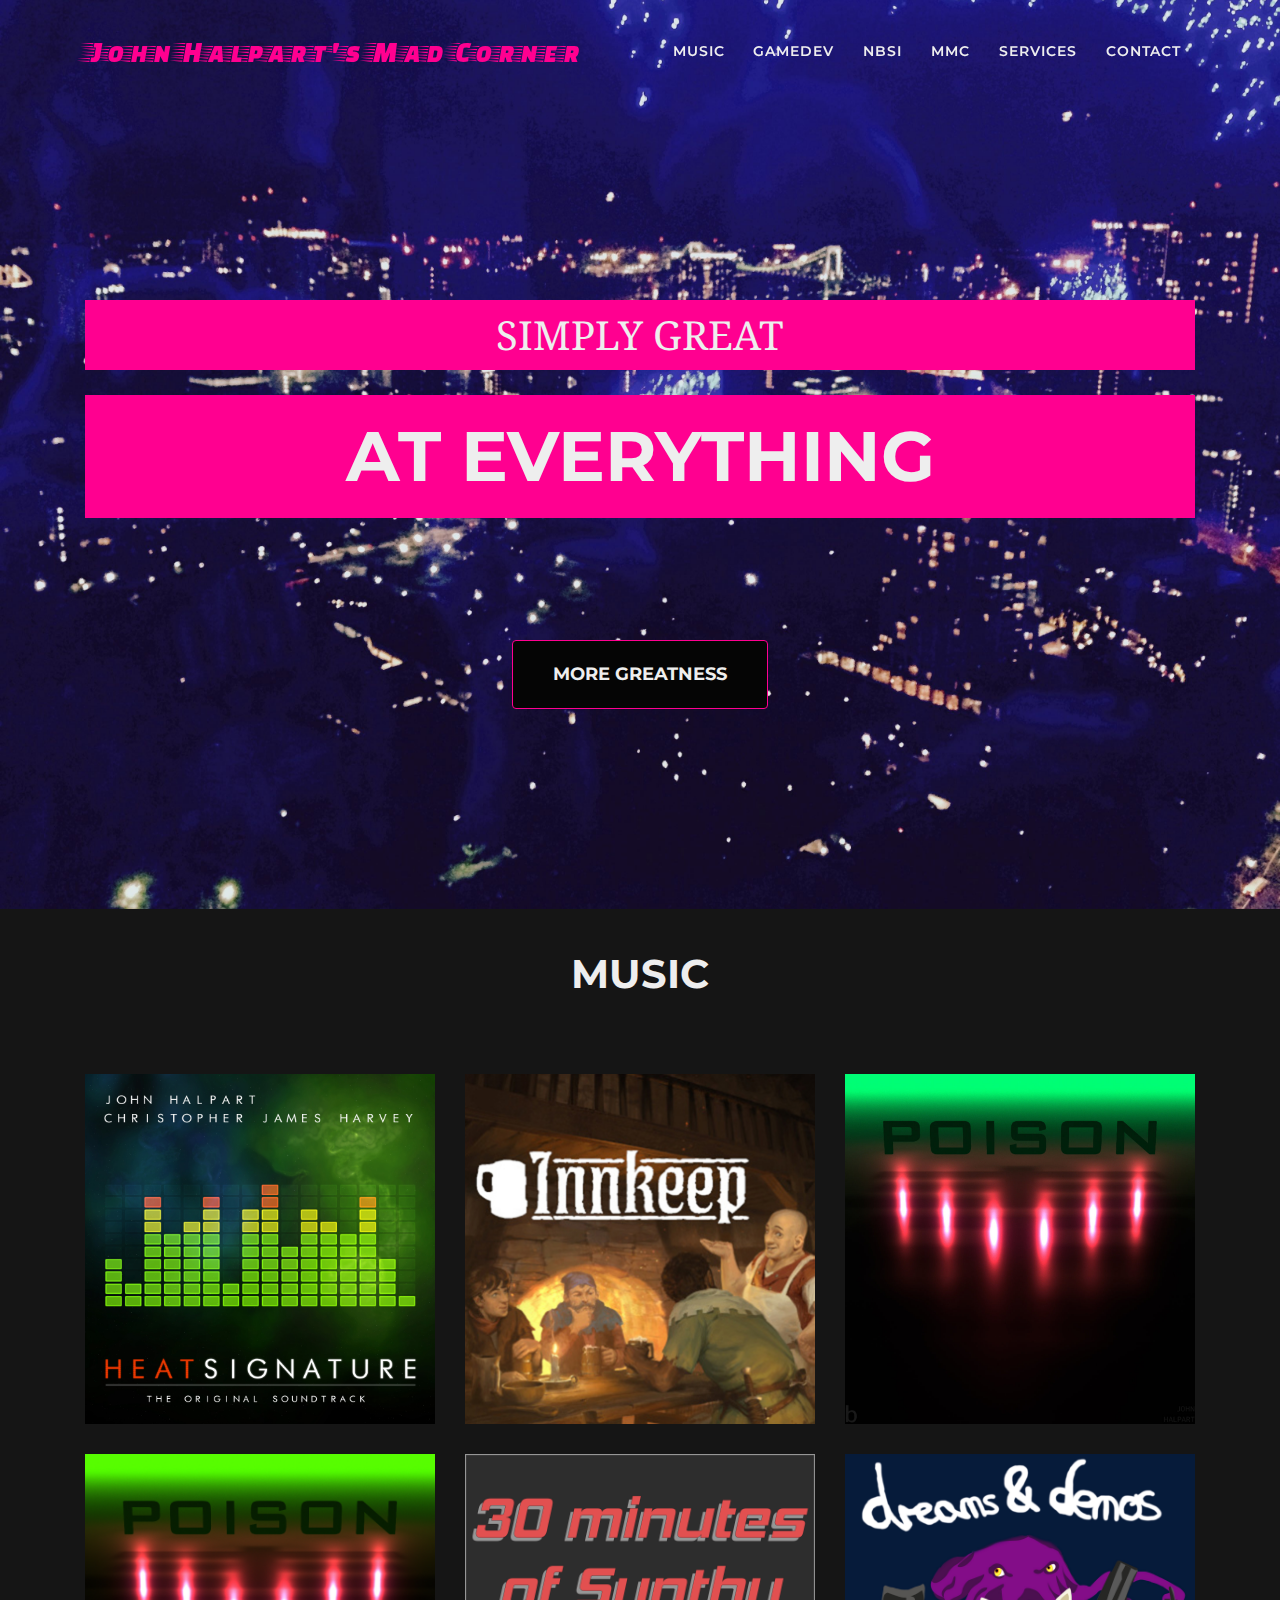
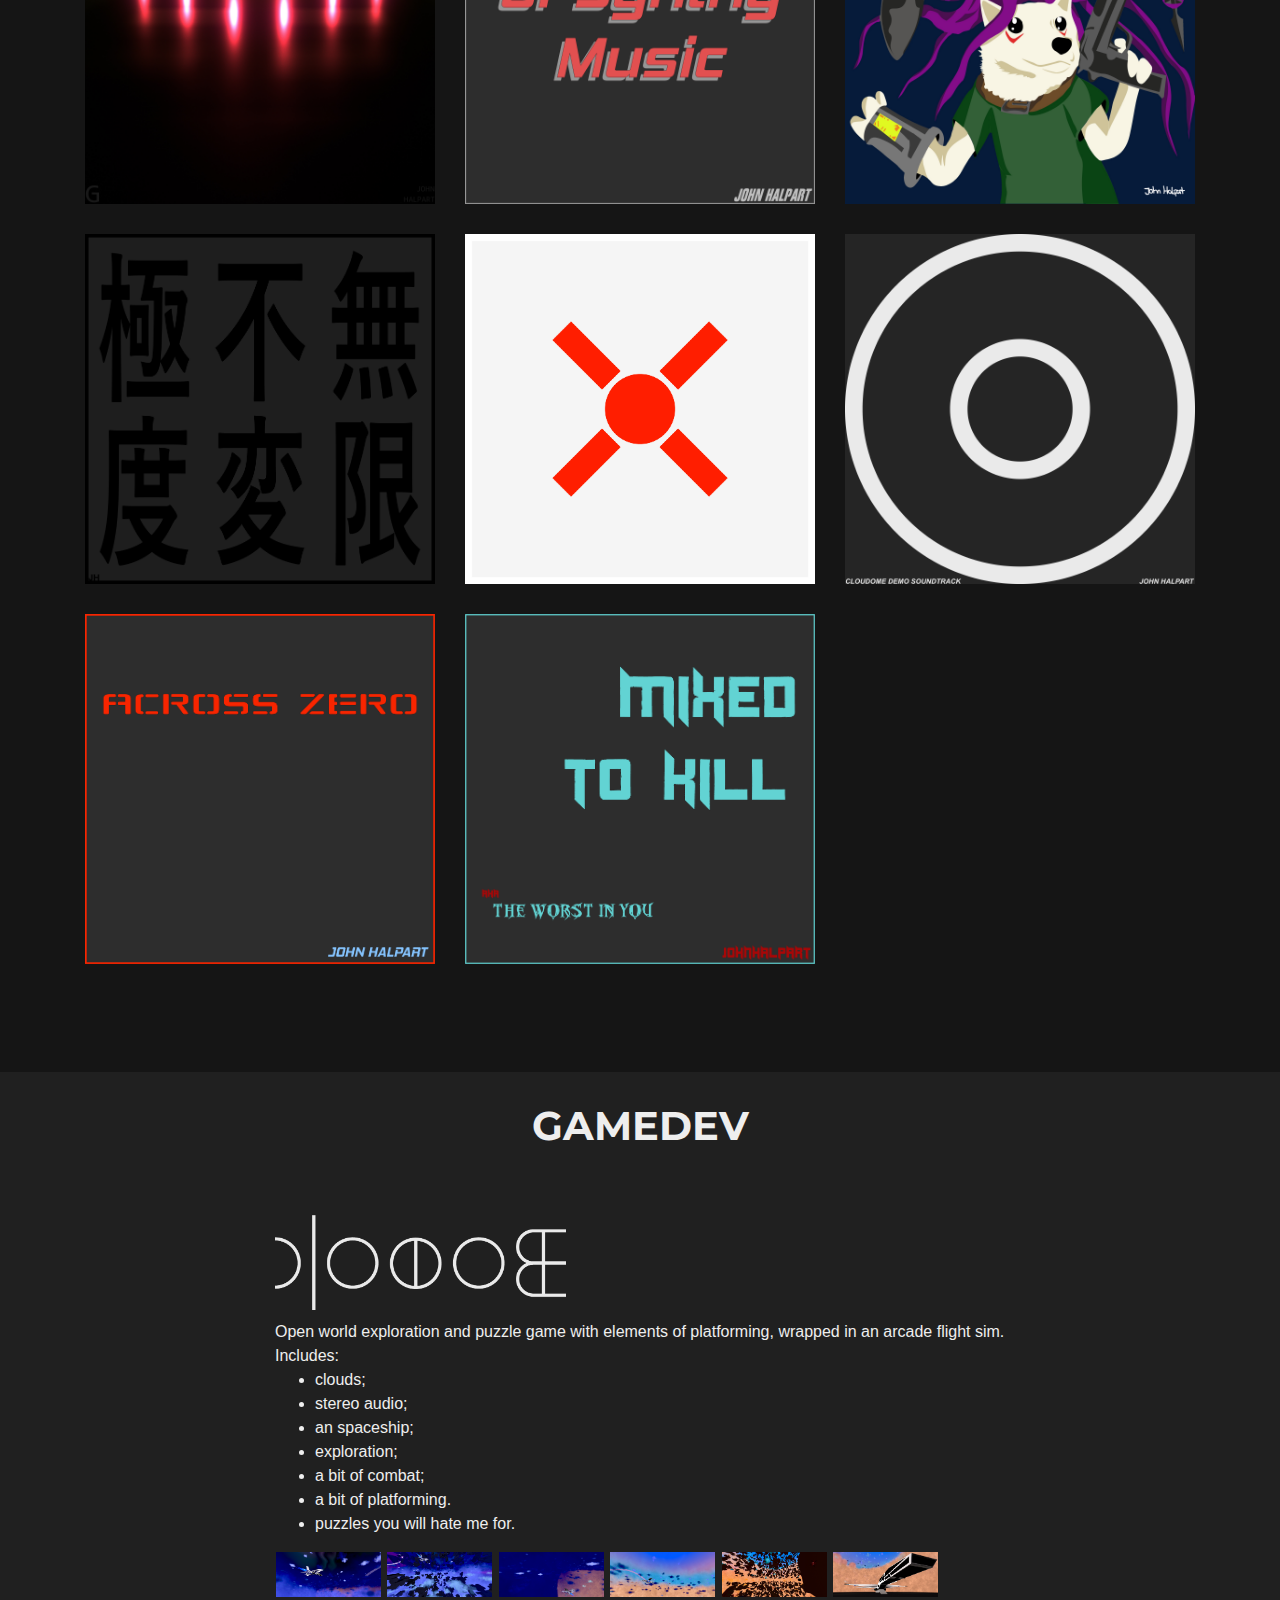
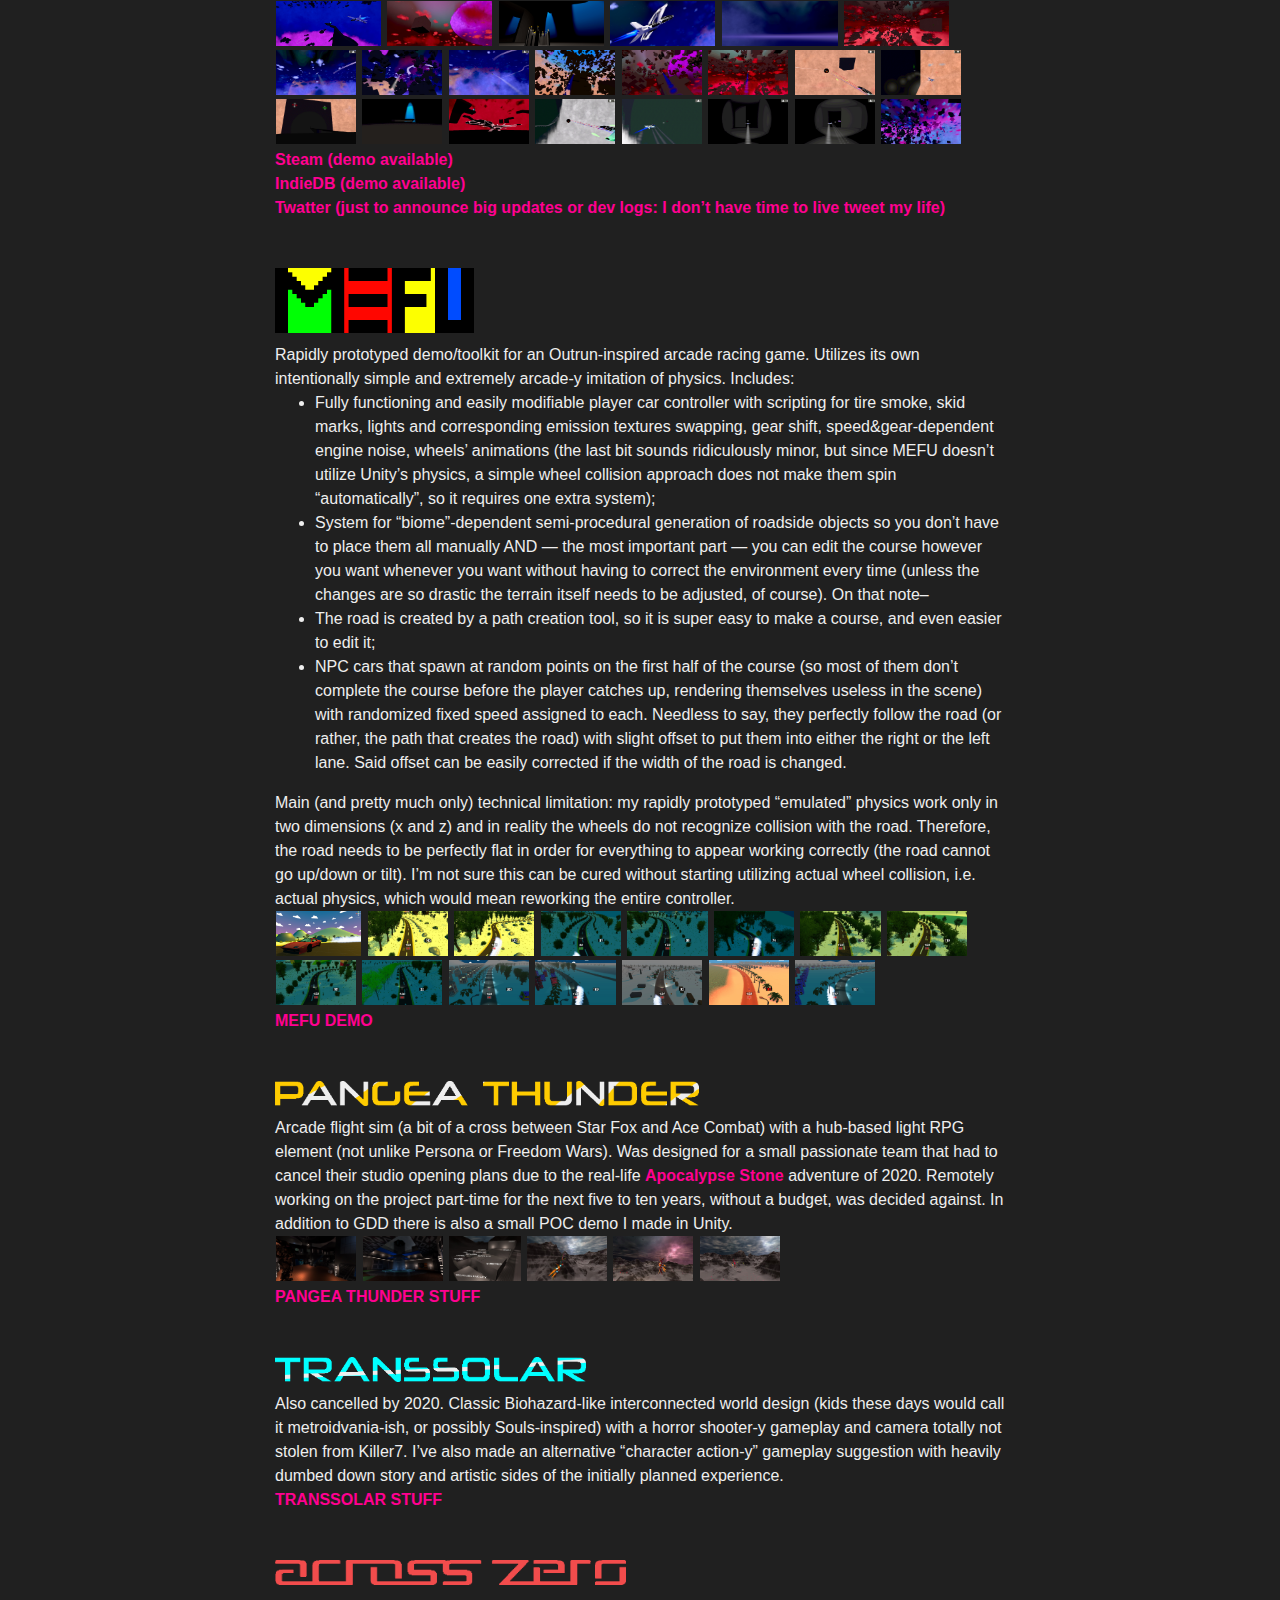
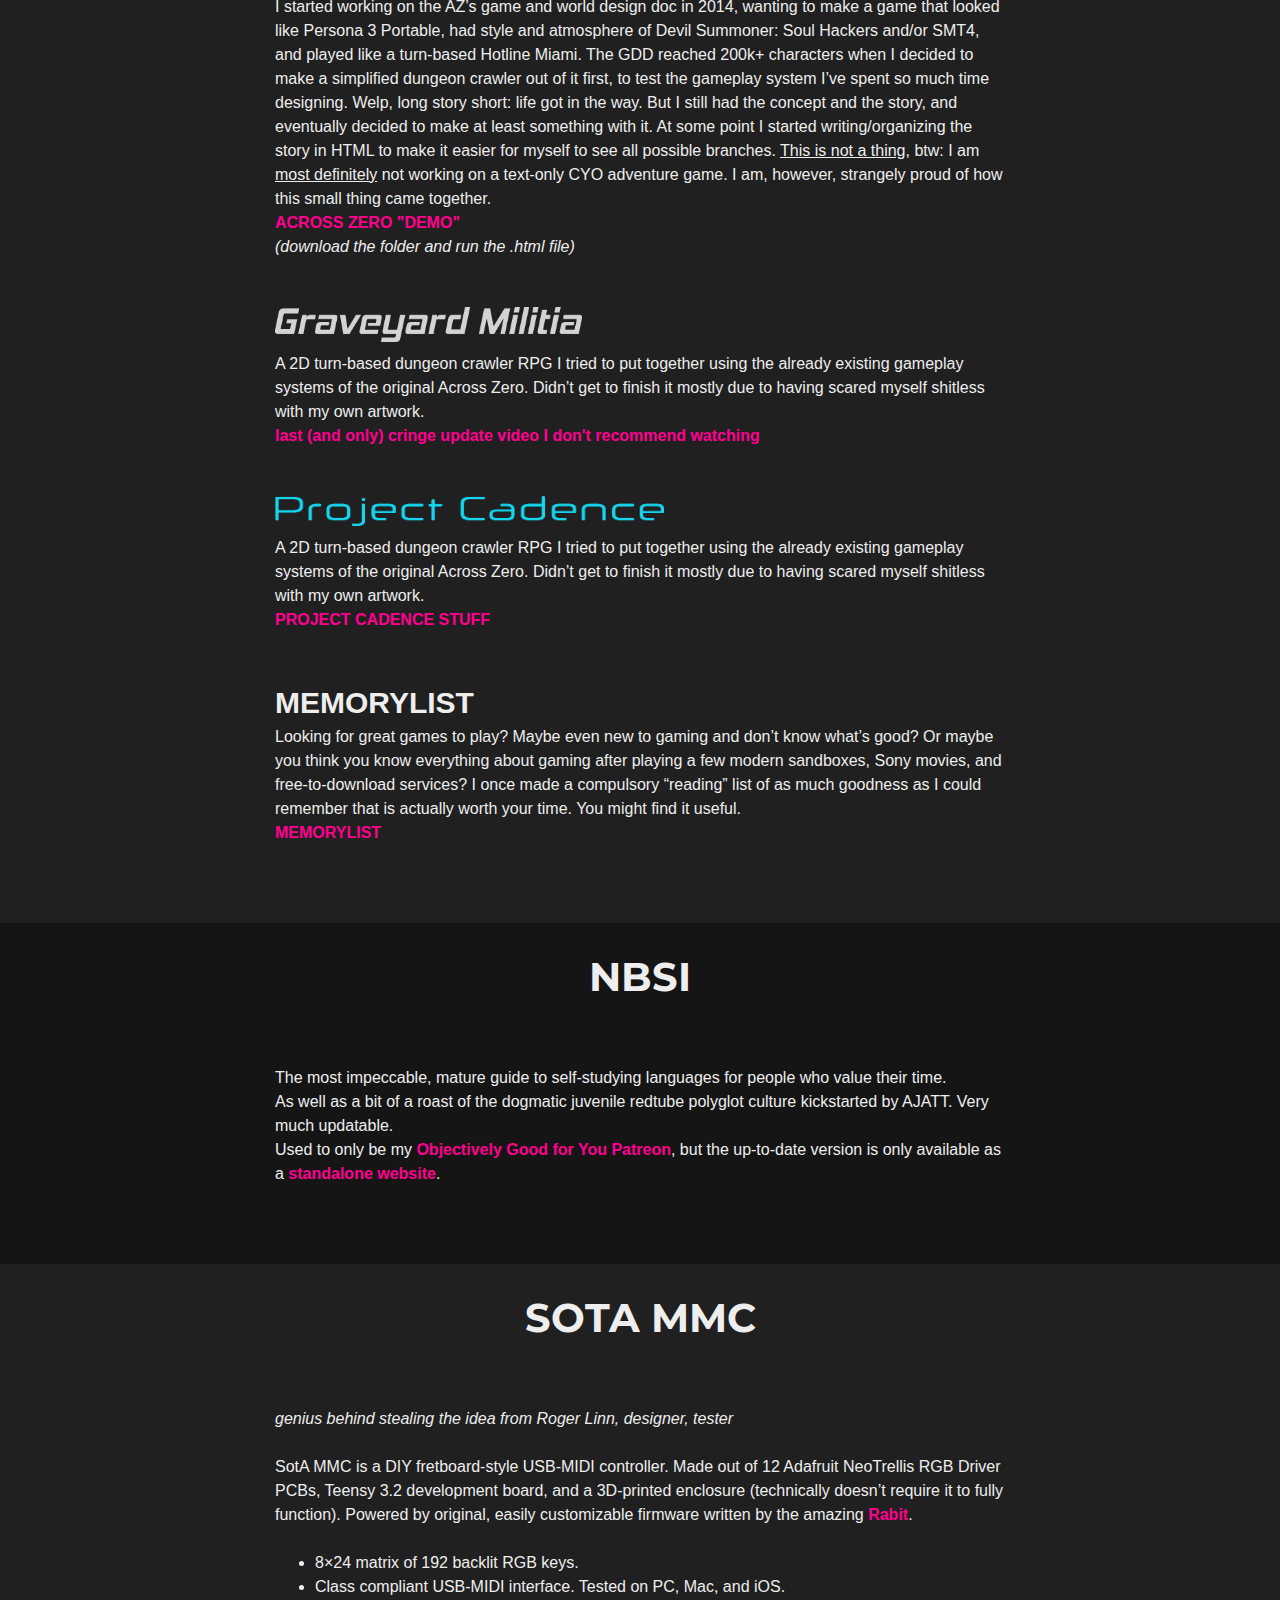
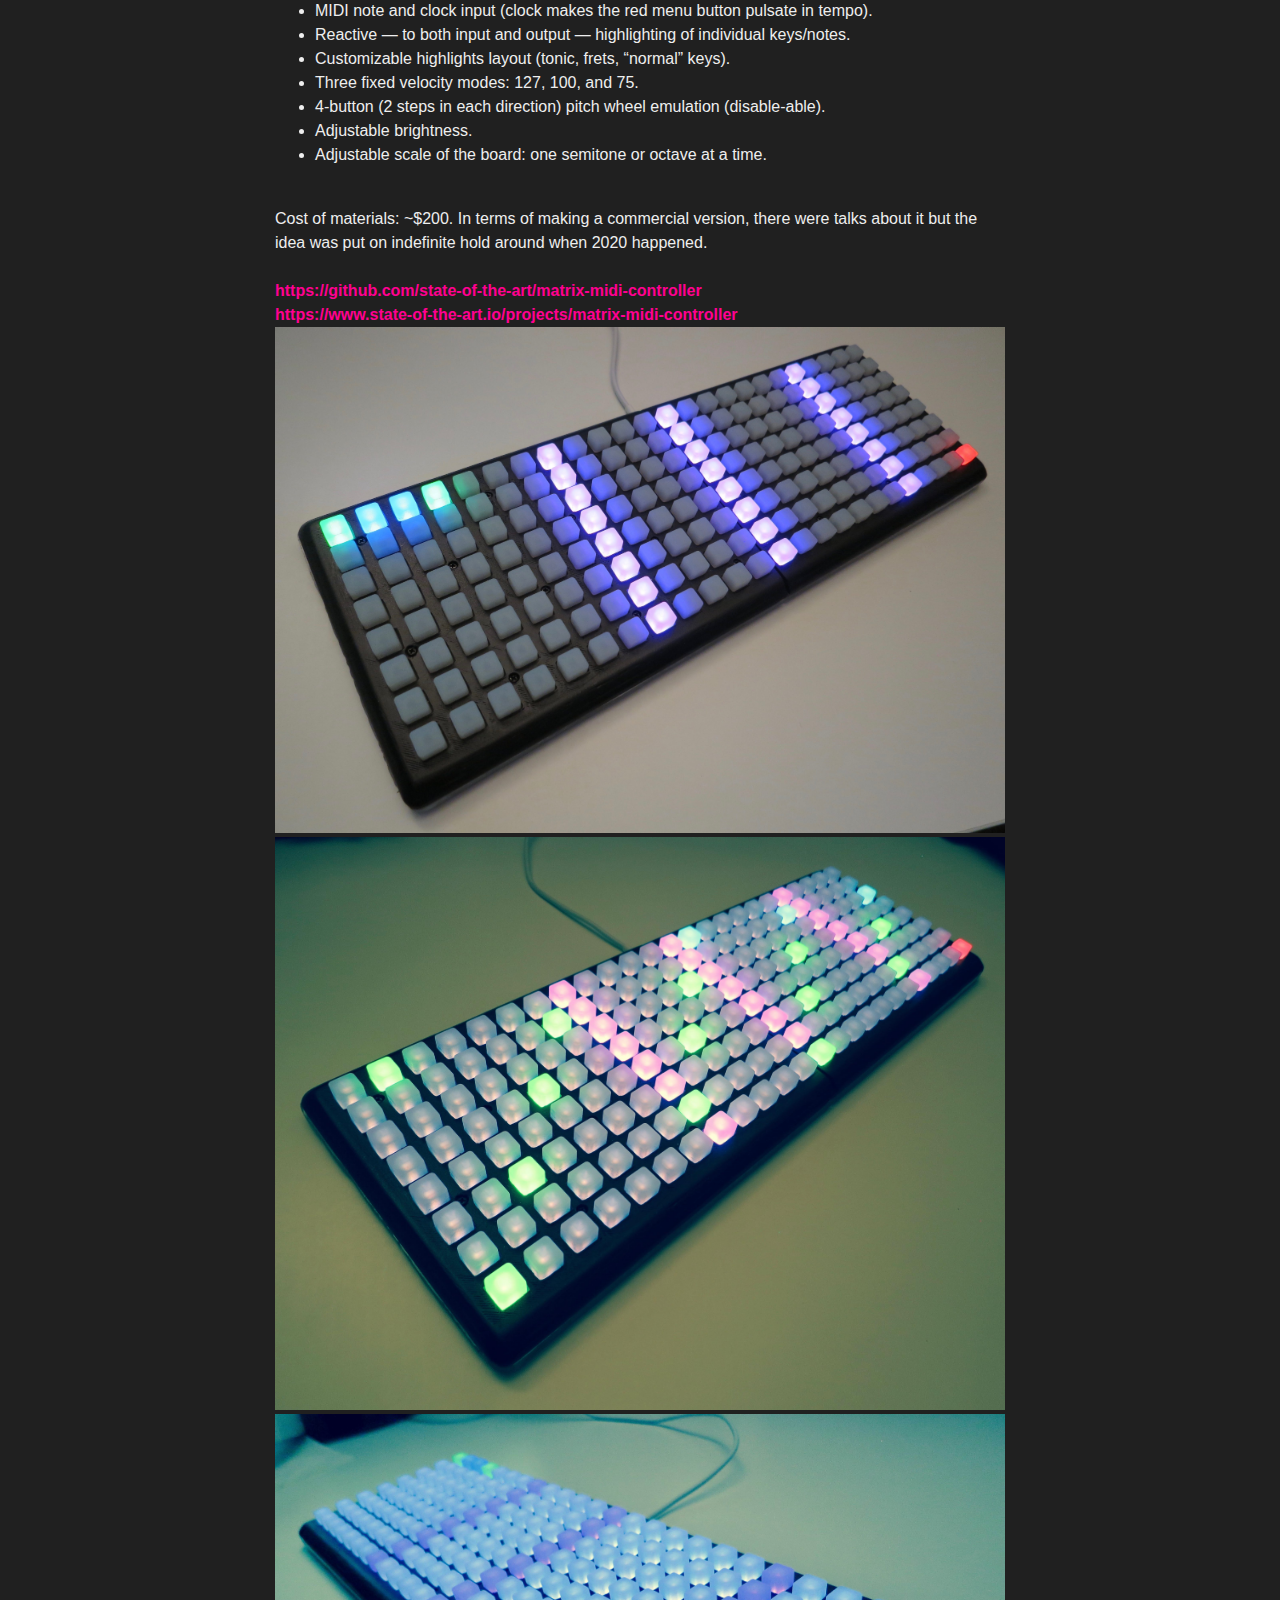
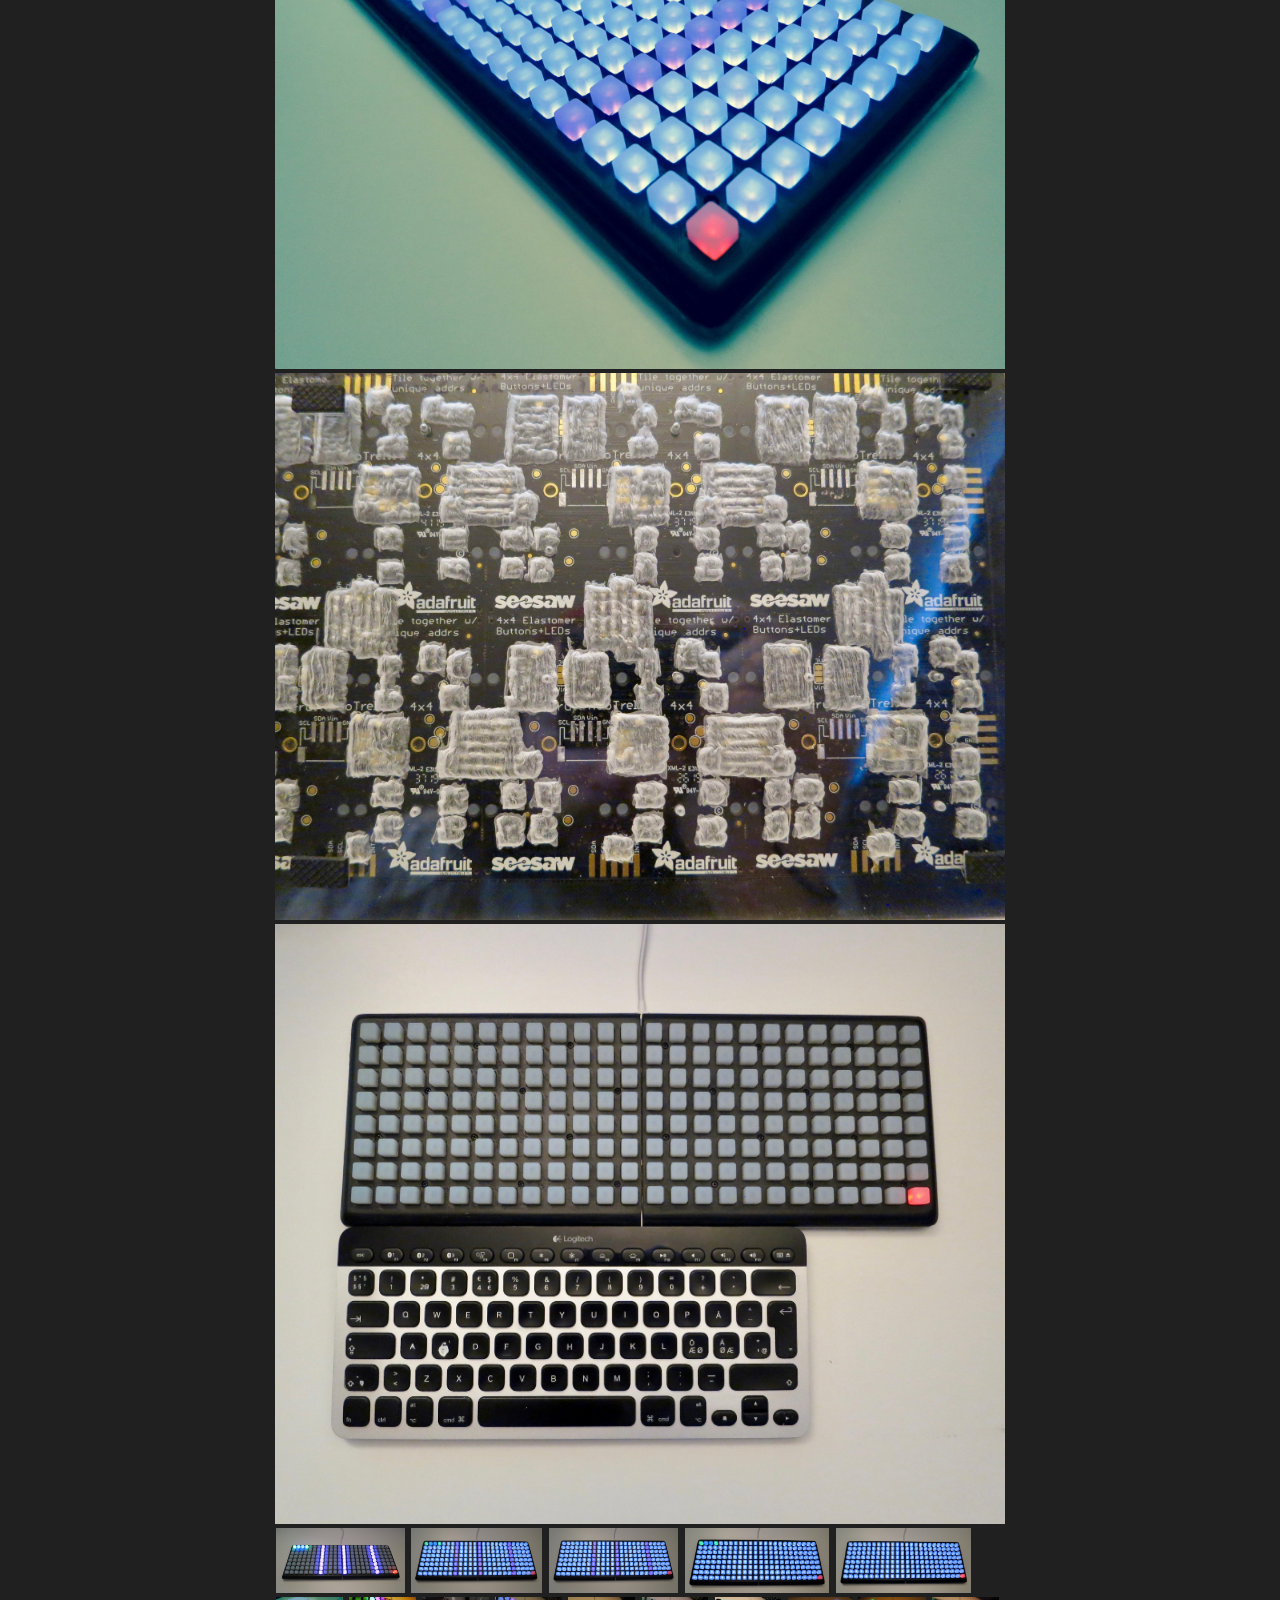
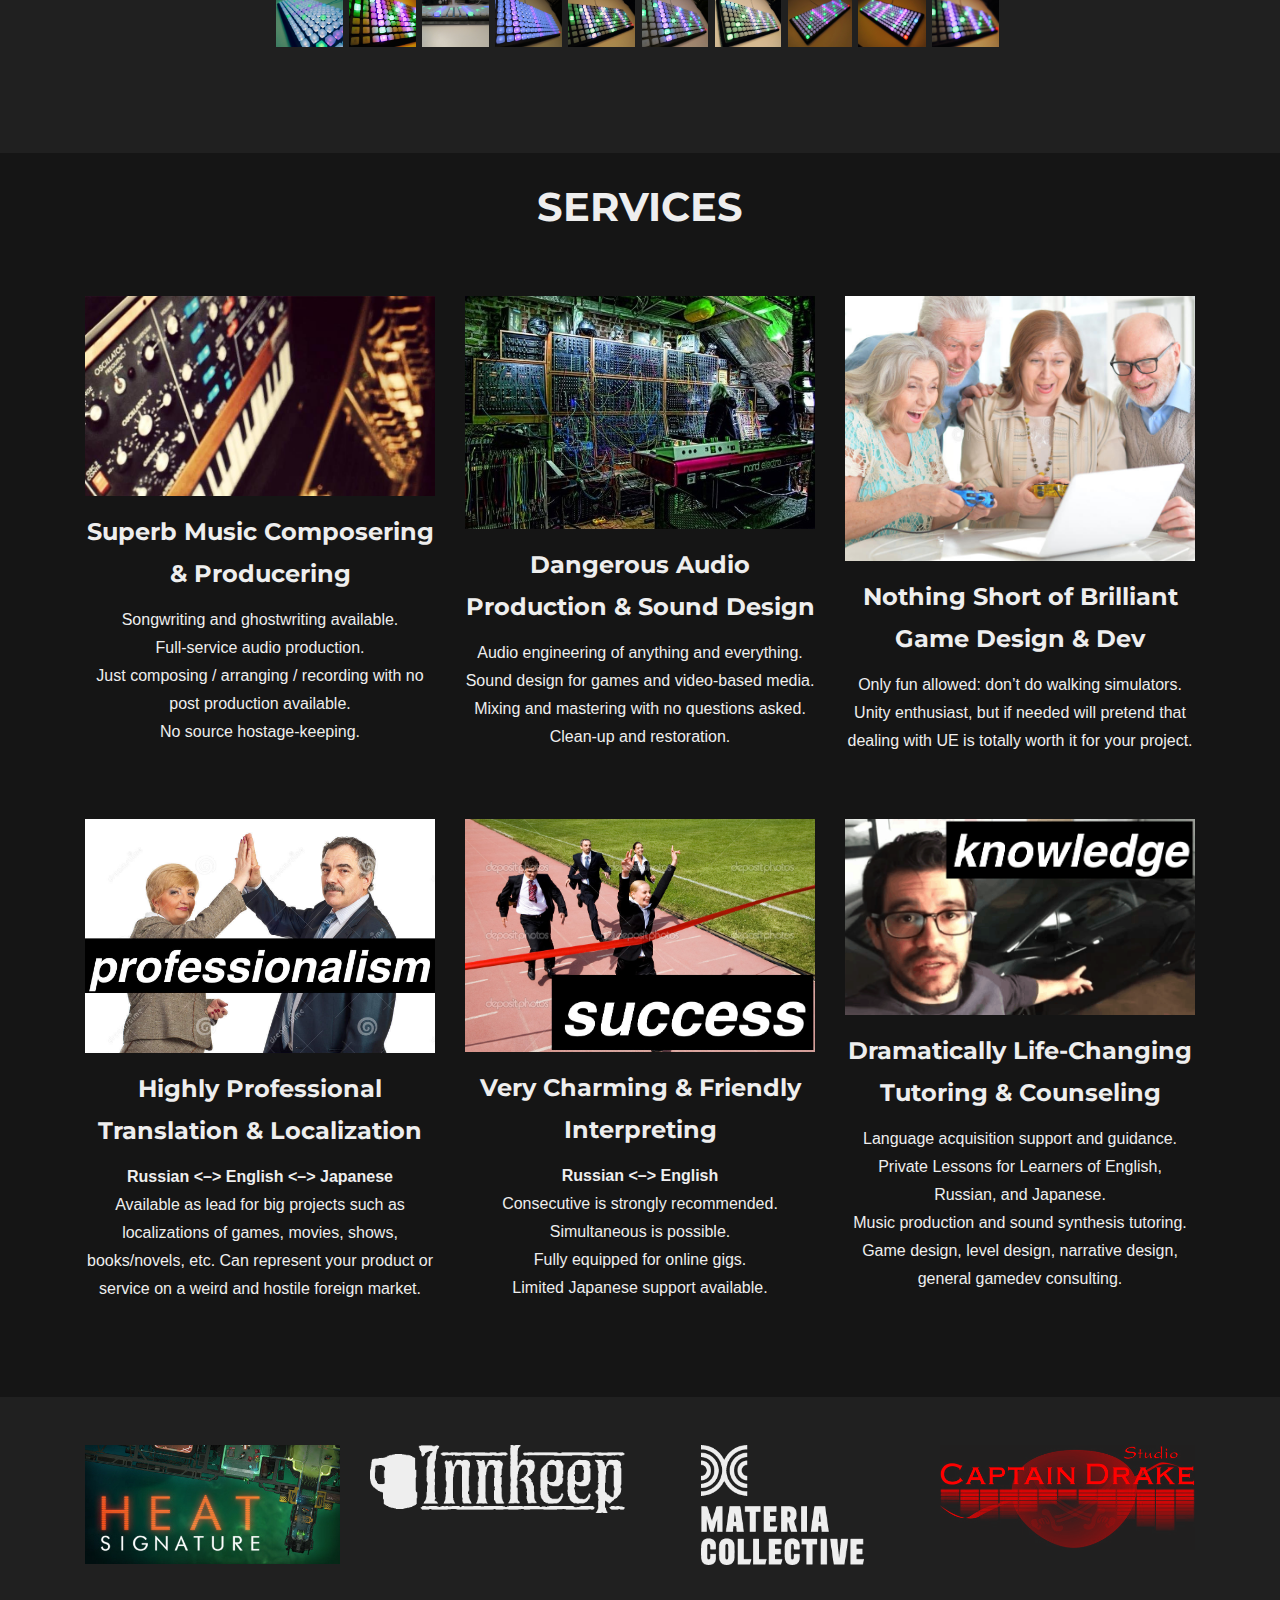
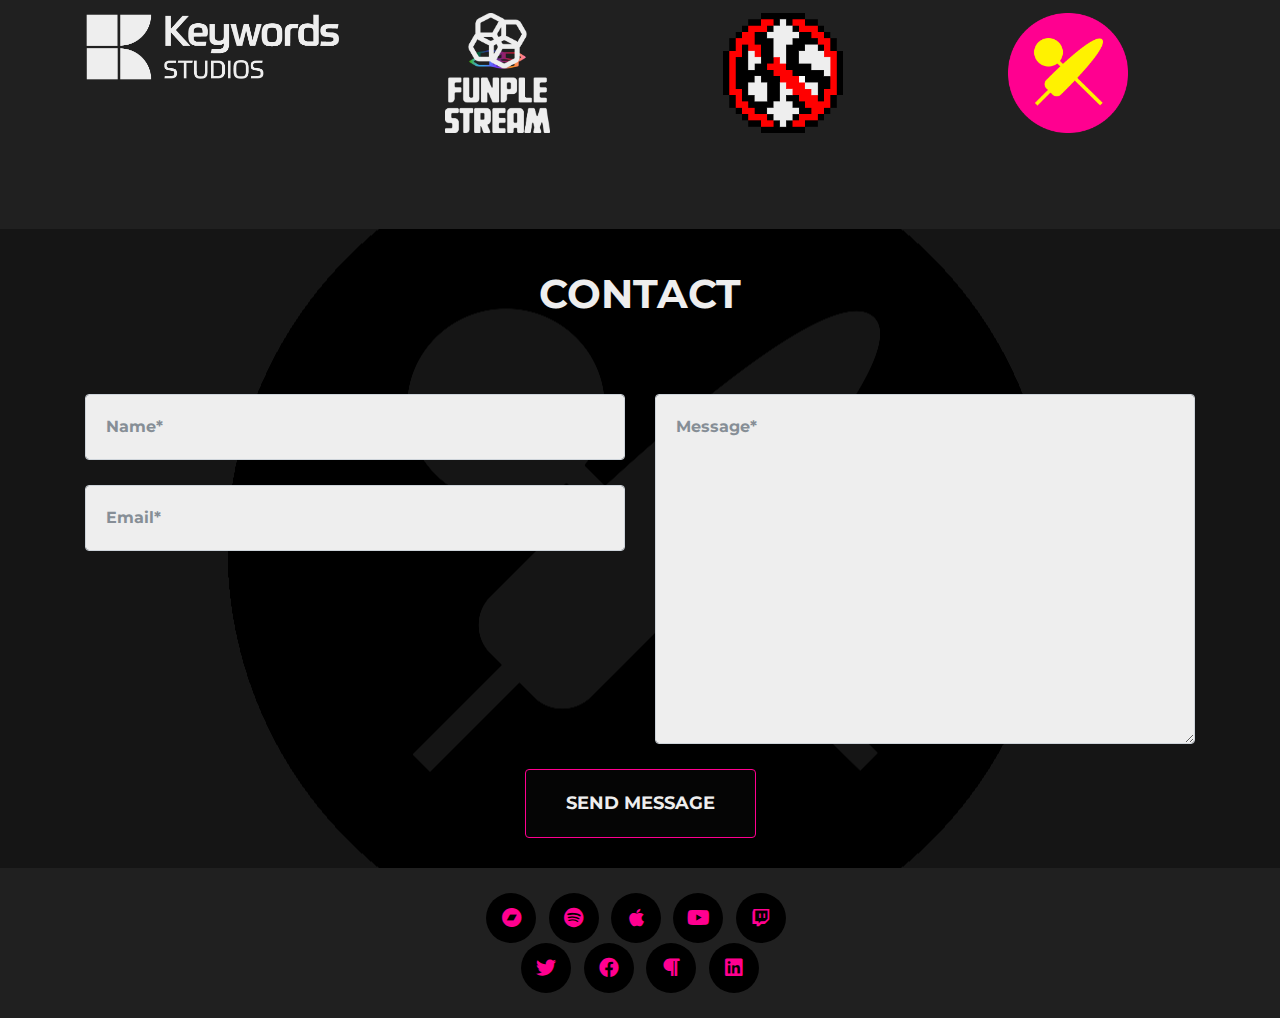
==== commit 9eb8926b: "Add files via upload" ====
--- a/index.html
+++ b/index.html
@@ -81,7 +81,7 @@
 </div><br>
     <br>
     <br>
-        <a class="btn btn-primary btn-xl text-uppercase js-scroll-trigger" href="#music">I'm Listening</a></div>
+        <a class="btn btn-primary btn-xl text-uppercase js-scroll-trigger" href="#music">more greatness</a></div>
     </div>
   </header>
   
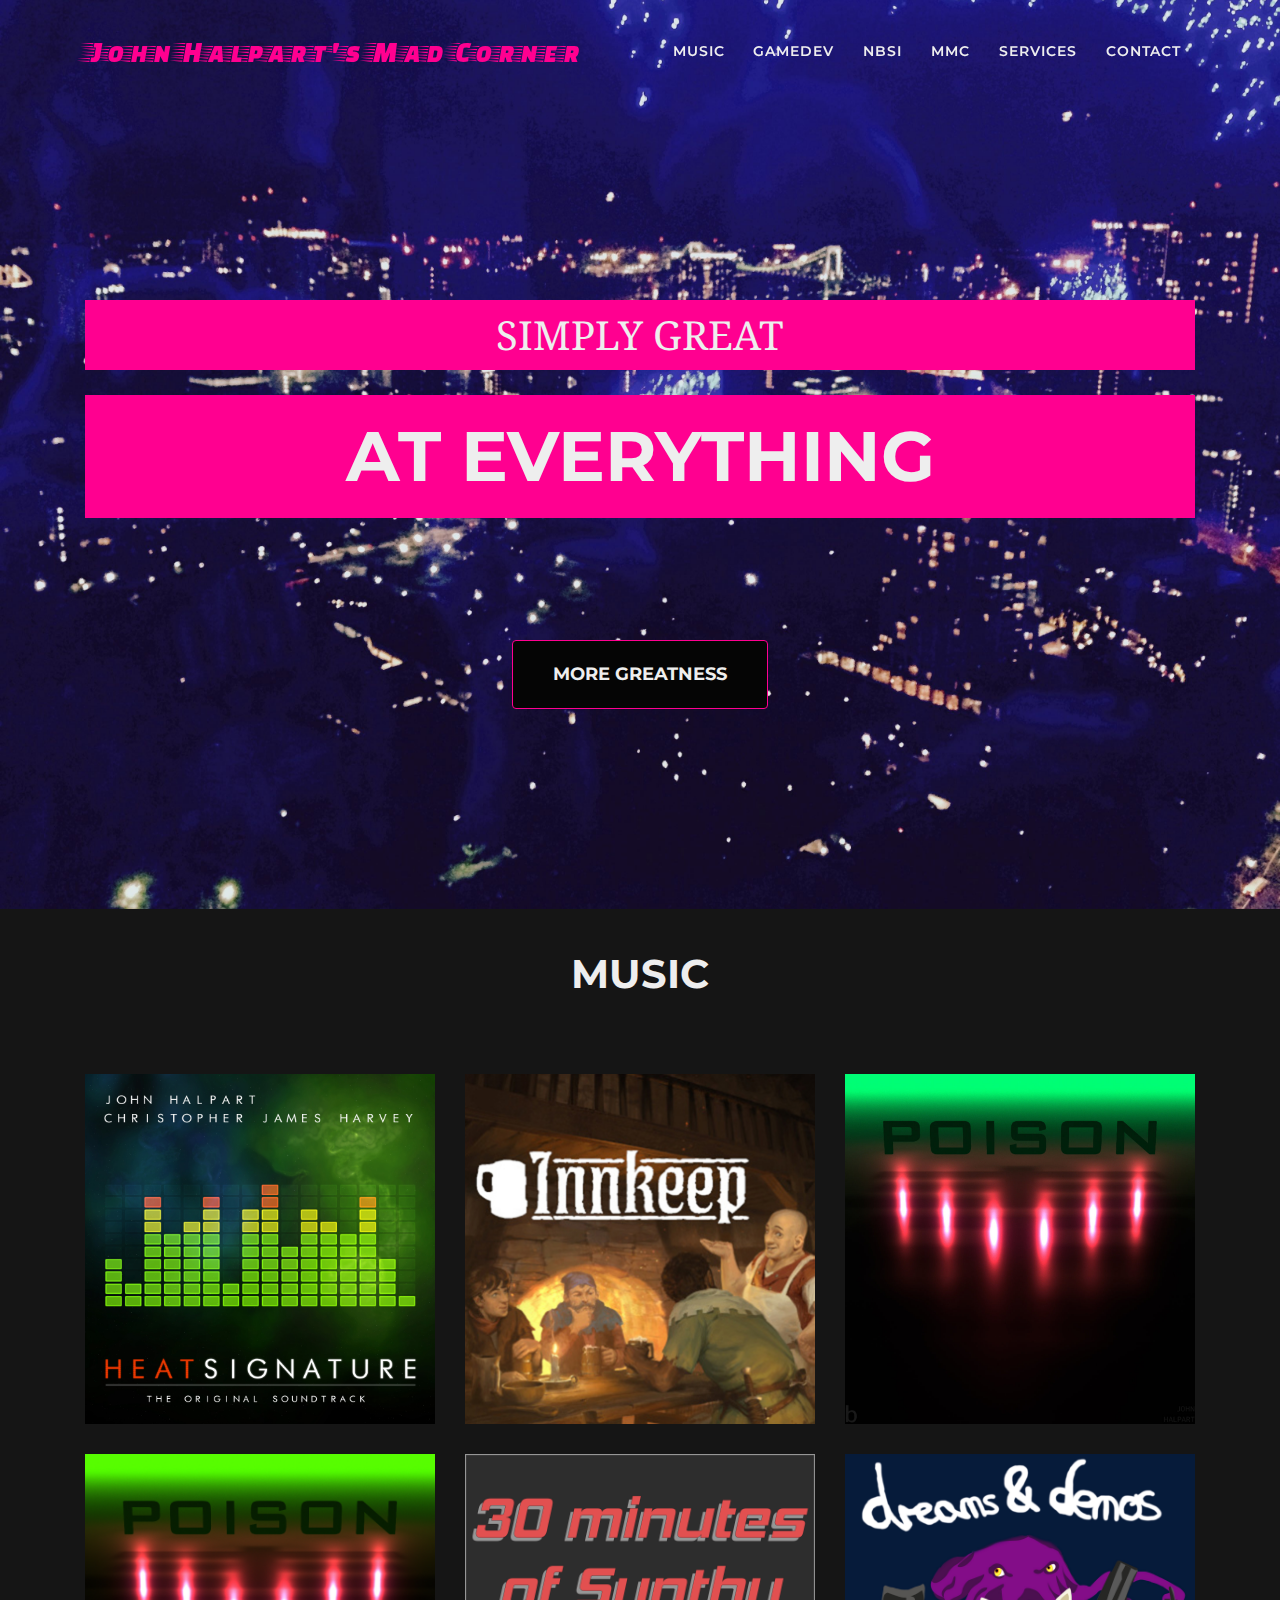
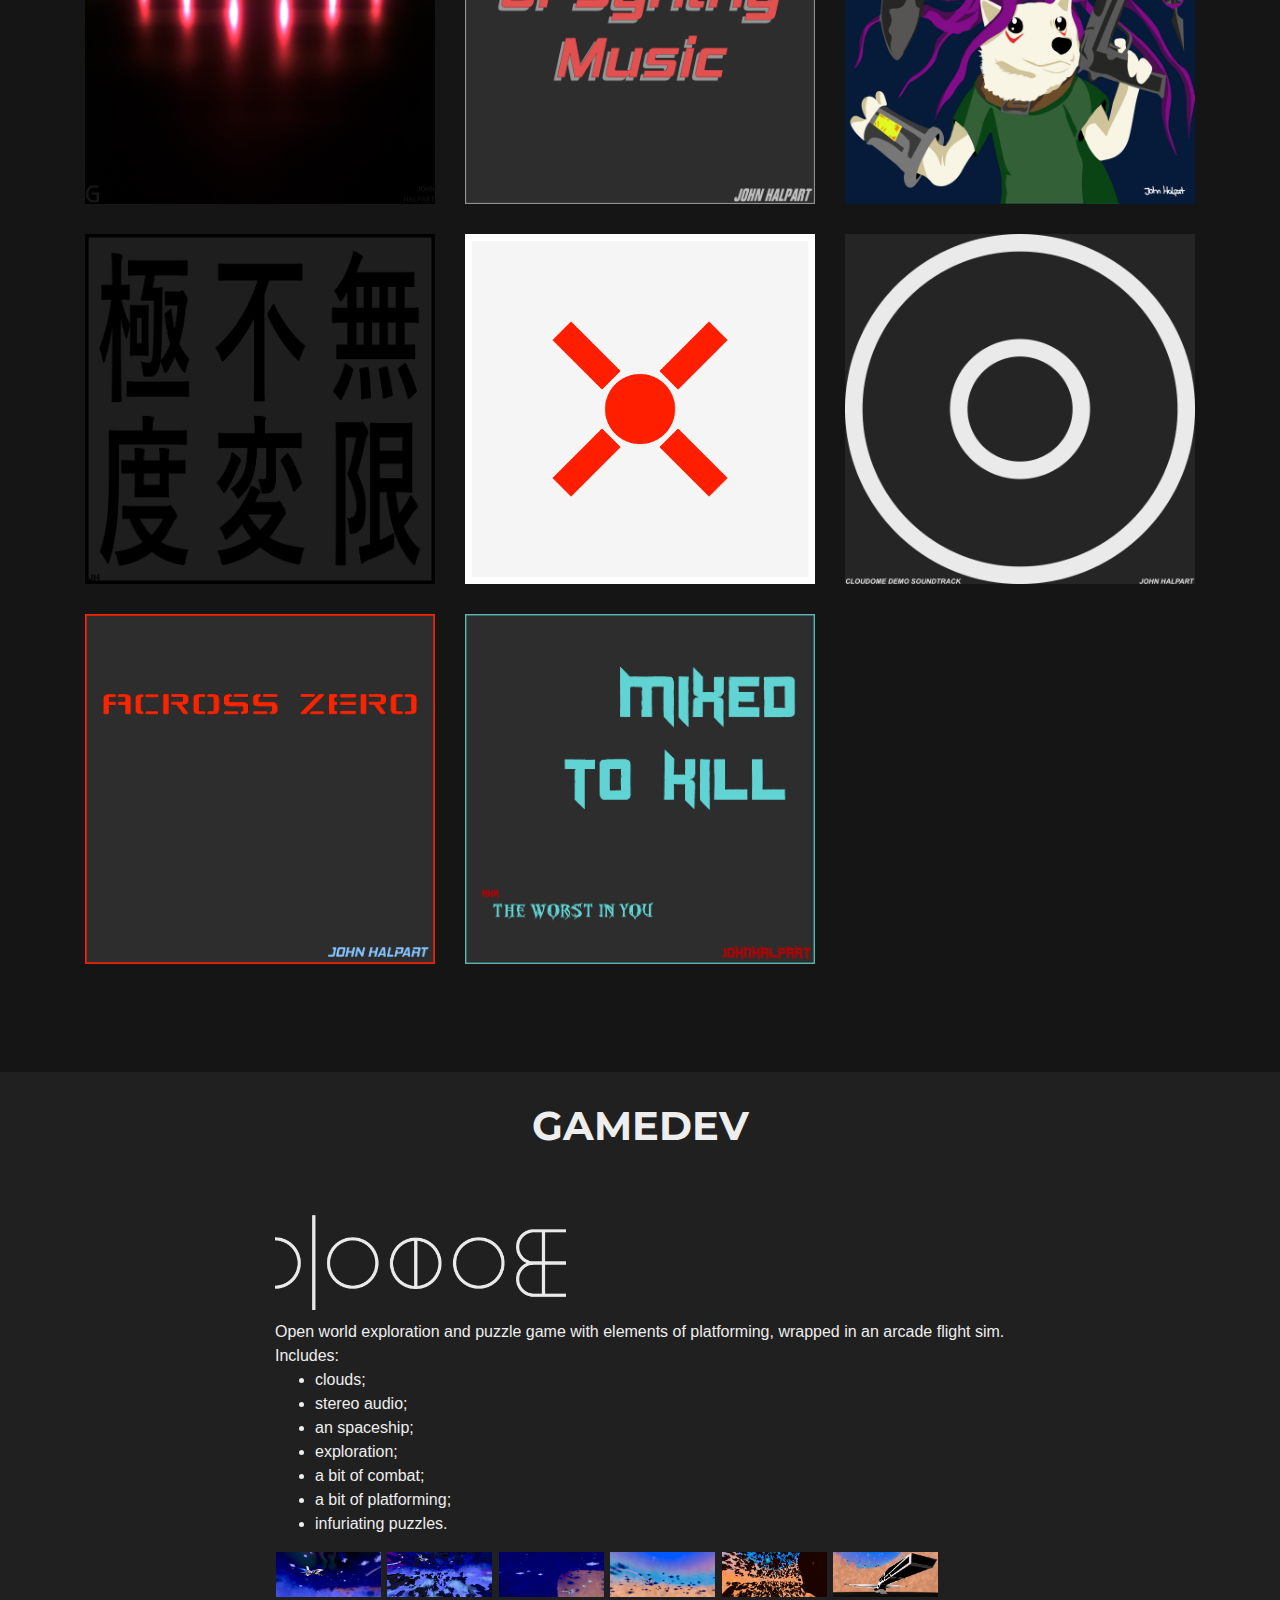
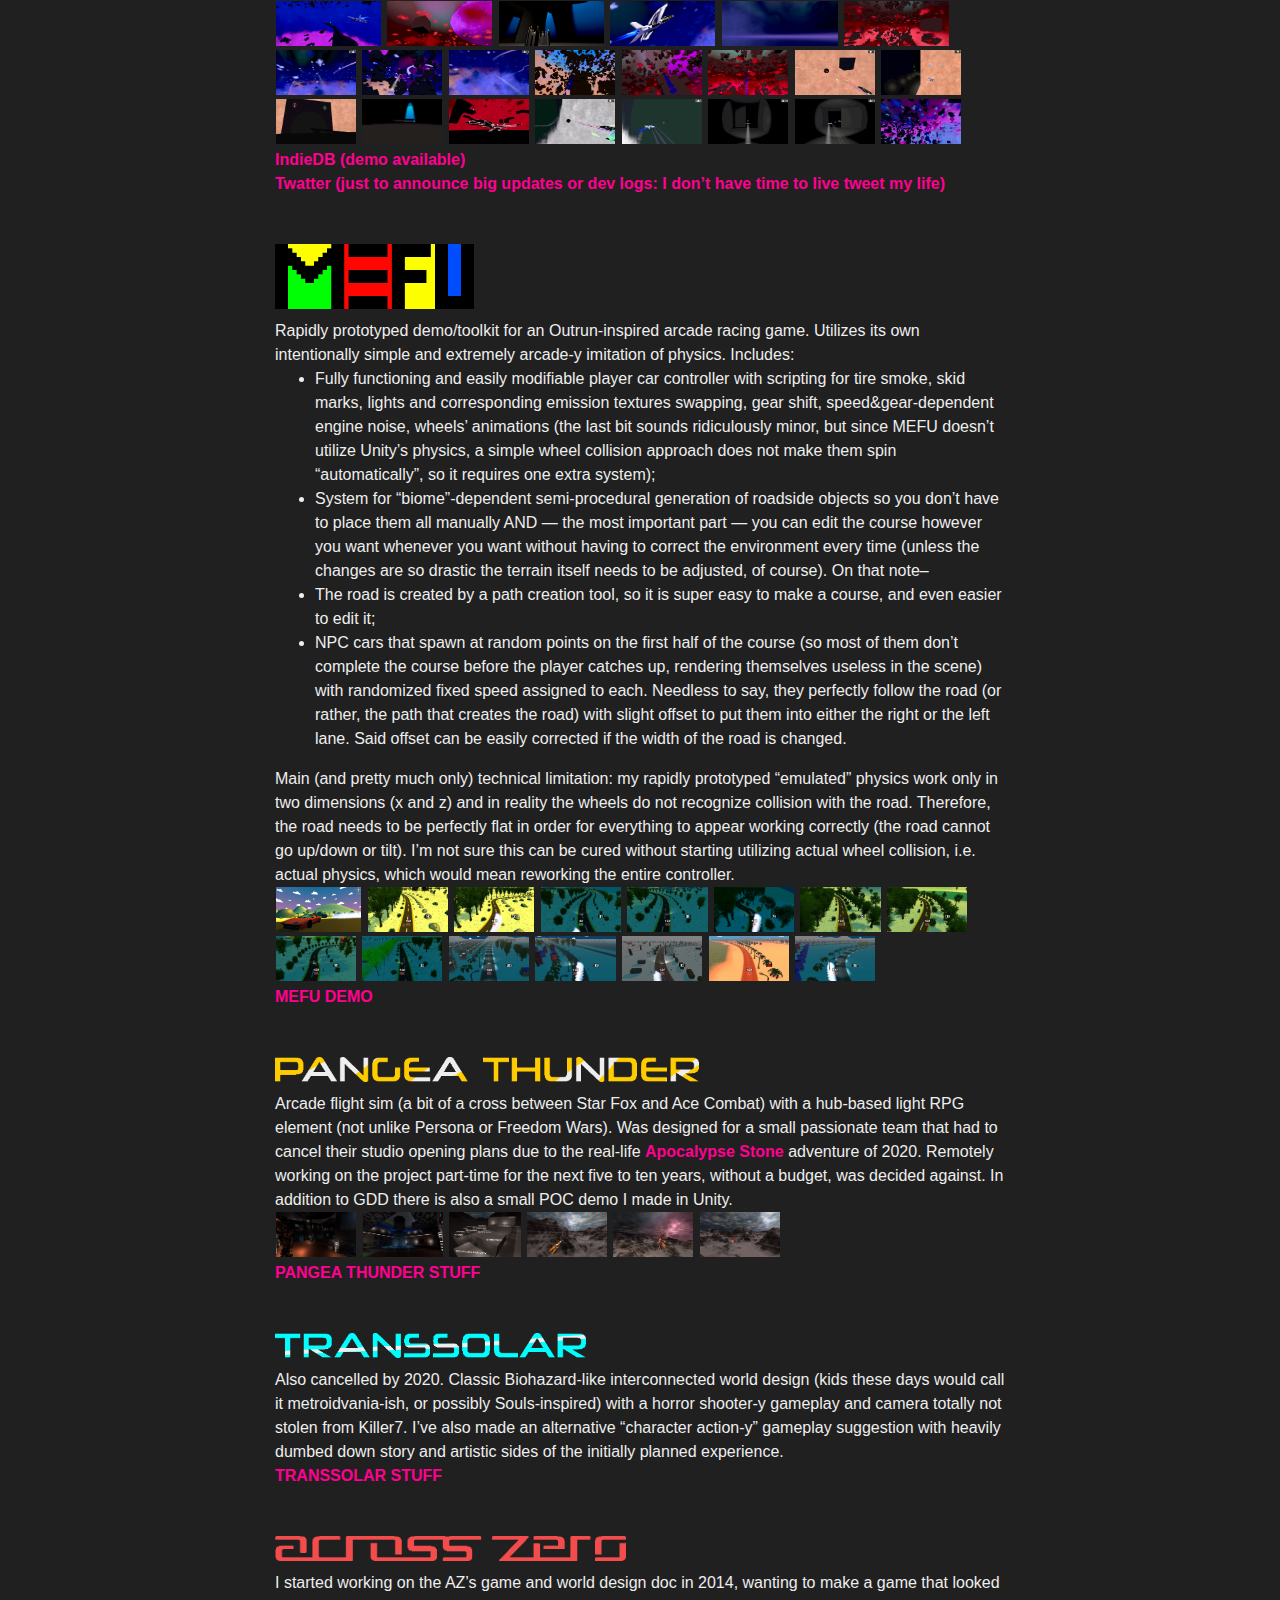
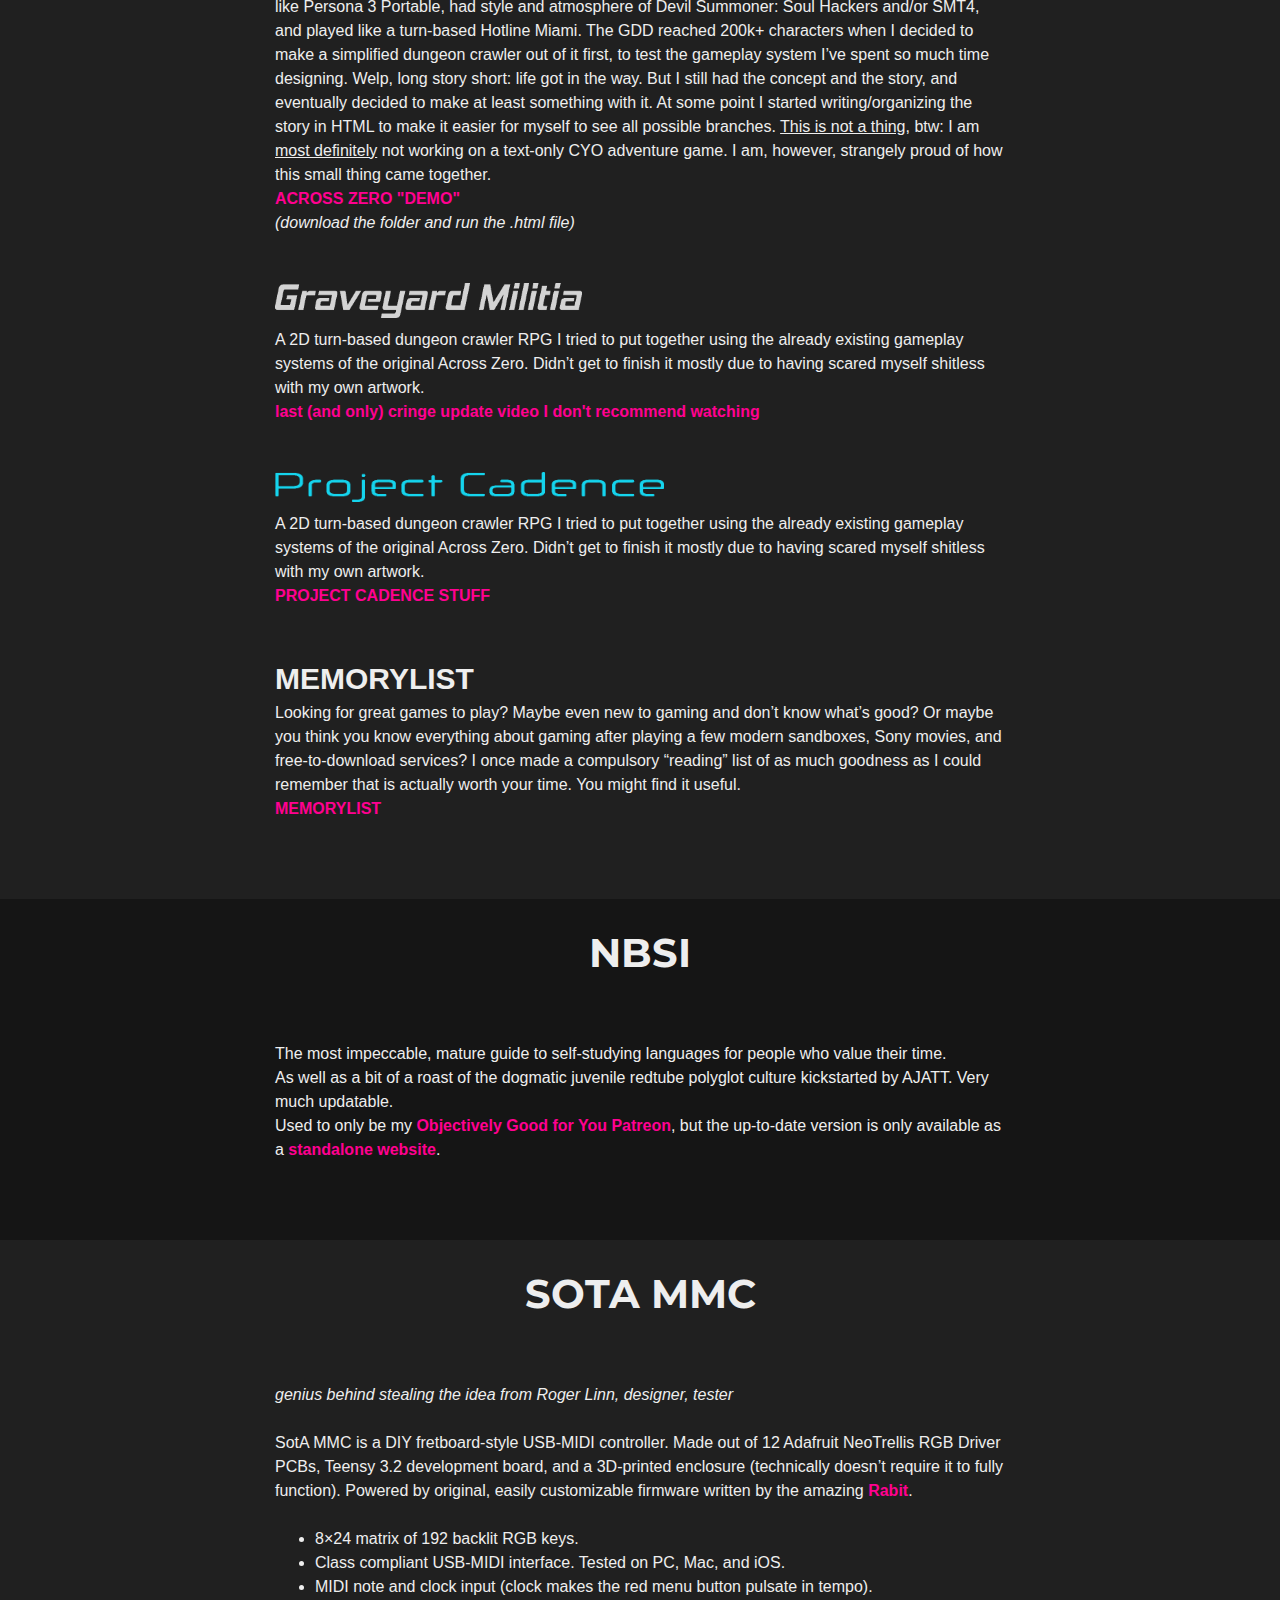
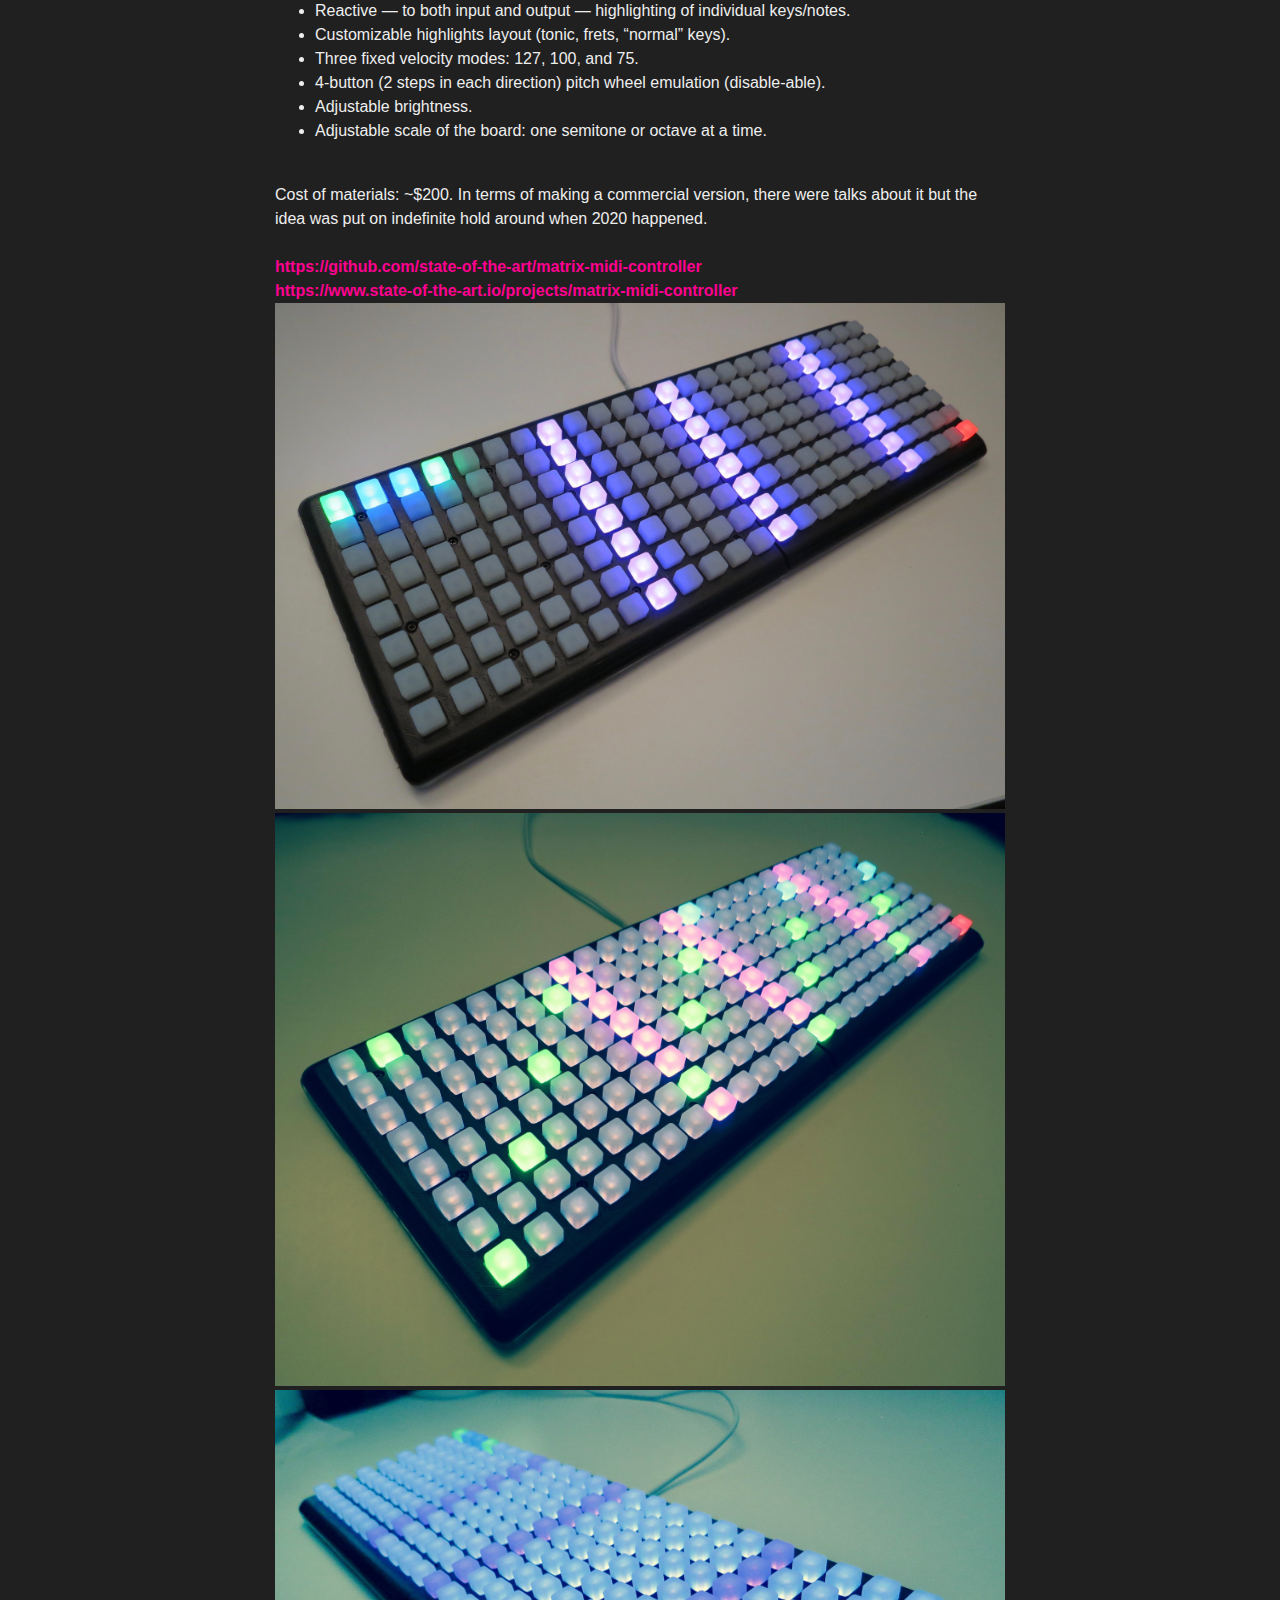
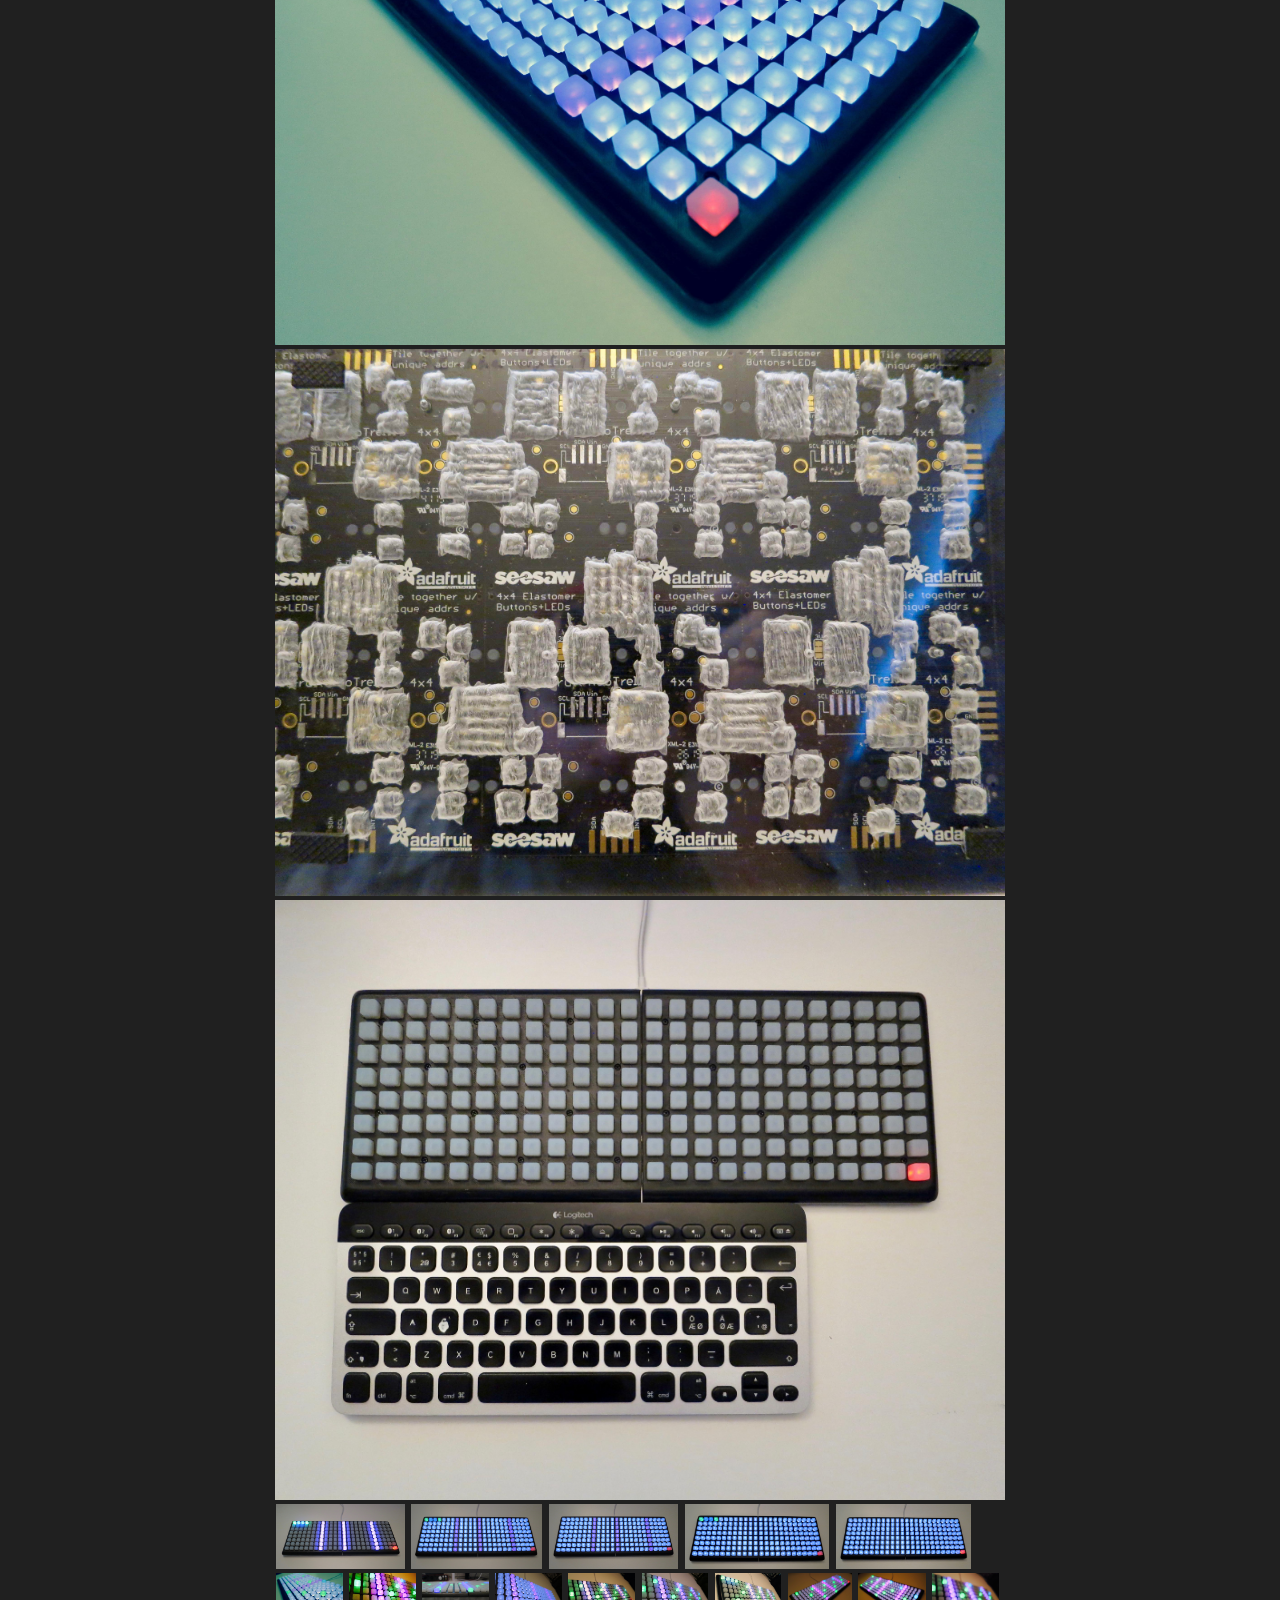
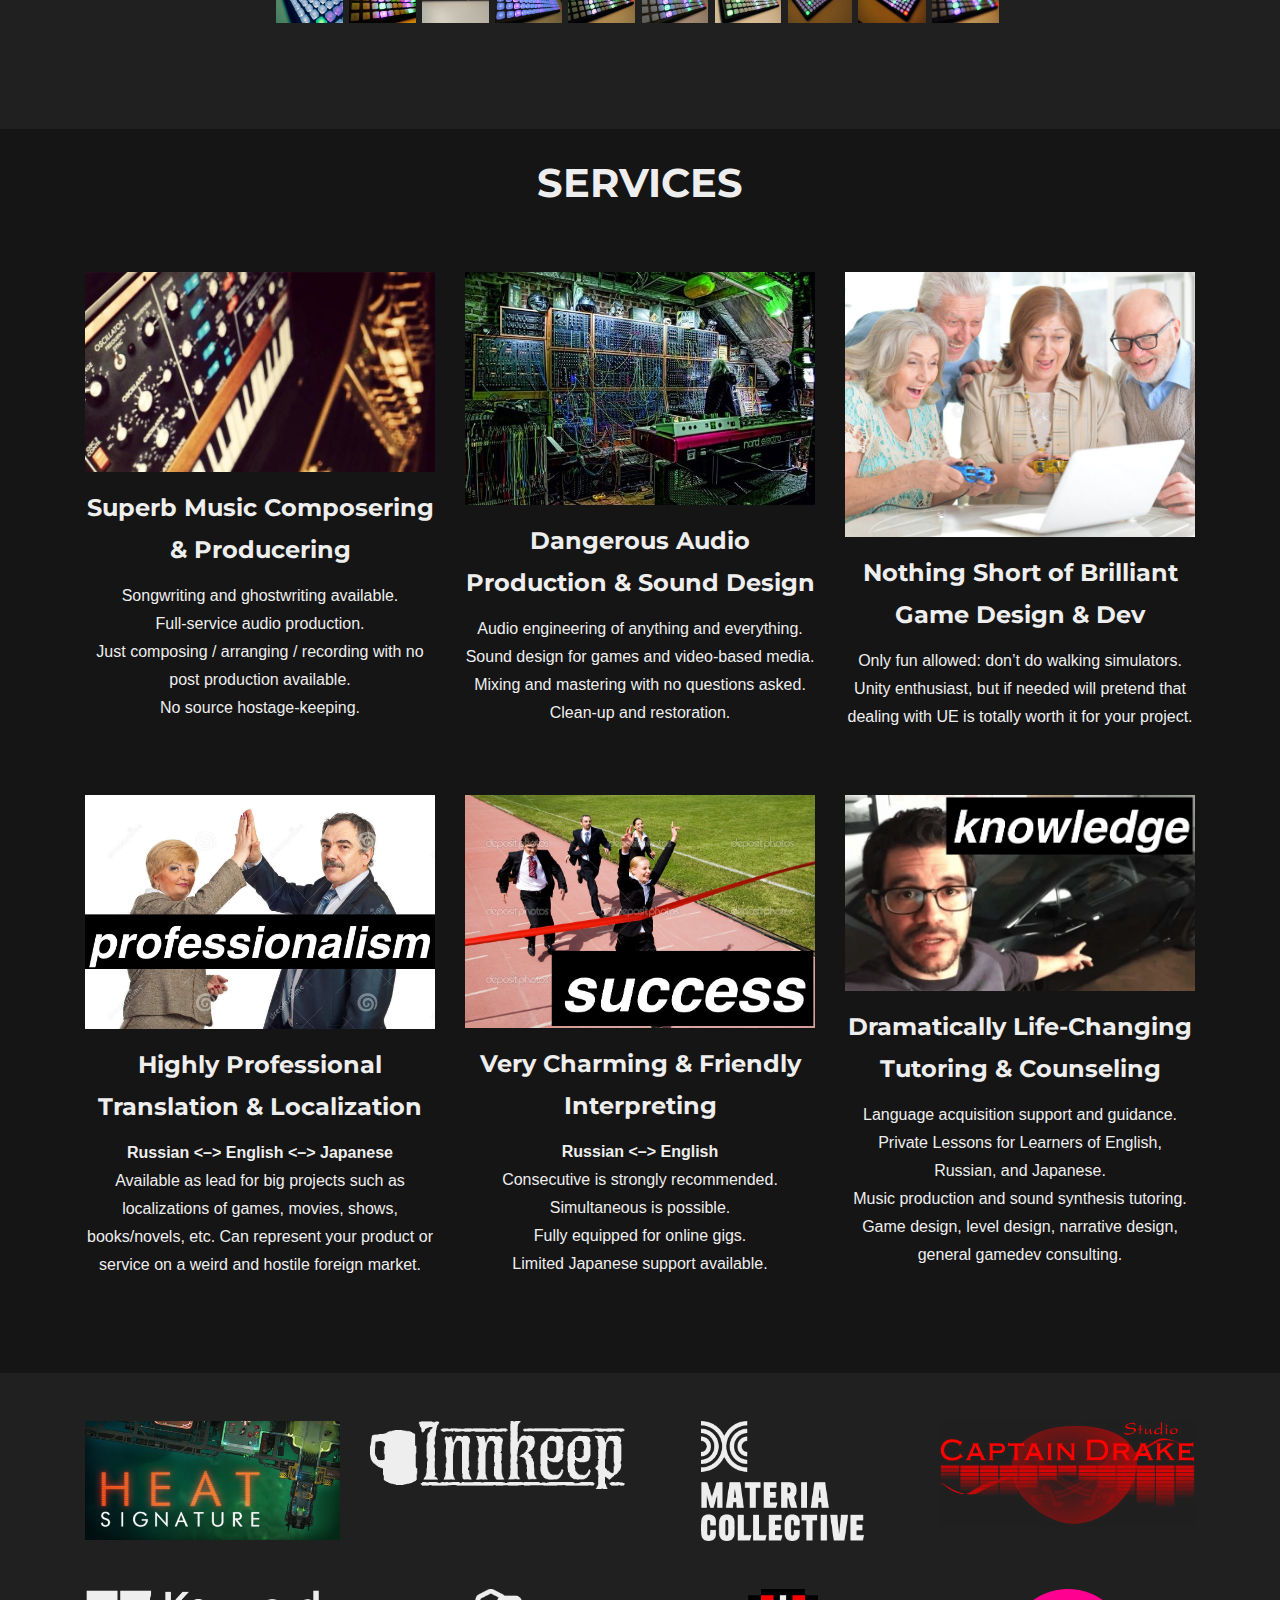
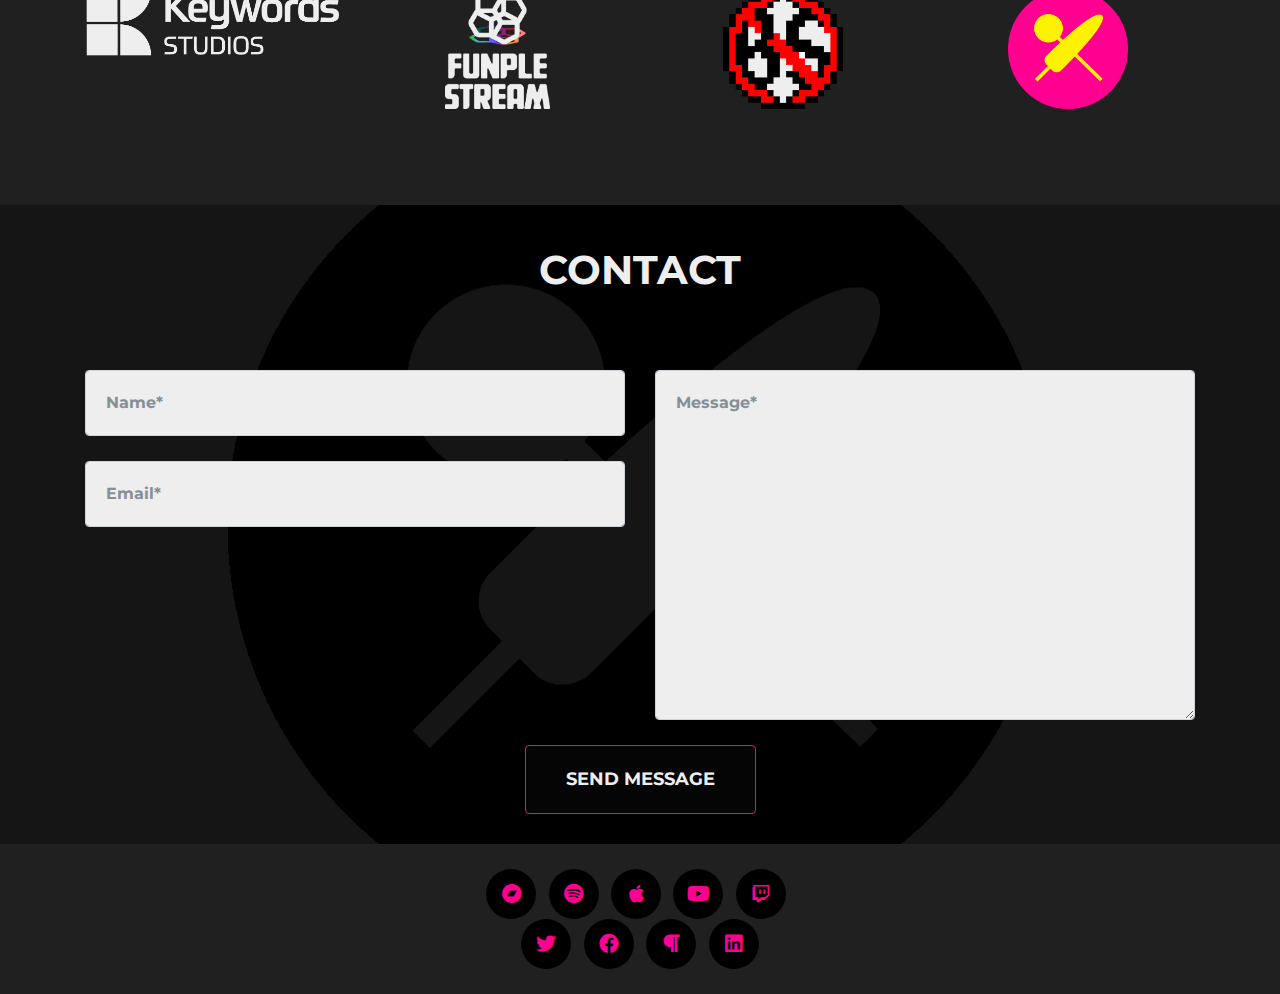
==== commit baaf2d4a: "Add files via upload" ====
--- a/index.html
+++ b/index.html
@@ -854,8 +854,8 @@
   <li>an spaceship;</li>
   <li>exploration;</li>
   <li>a bit of combat;</li>
-  <li>a bit of platforming.</li>
-  <li>puzzles you will hate me for.</li>
+  <li>a bit of platforming;</li>
+  <li>infuriating puzzles.</li>
 </ul>
 <a href="assets/img/gamedev/cloudome/cloudome-01.jpg" target="_blank"><img src="assets/img/gamedev/cloudome/cloudome-01.jpg" class="gamedev-screenshot"></a>
 <a href="assets/img/gamedev/cloudome/cloudome-02.jpg" target="_blank"><img src="assets/img/gamedev/cloudome/cloudome-02.jpg" class="gamedev-screenshot"></a>
@@ -885,8 +885,6 @@
 <a href="assets/img/gamedev/cloudome/cloudome-26.jpg" target="_blank"><img src="assets/img/gamedev/cloudome/cloudome-26.jpg" class="gamedev-screenshot"></a>
 <a href="assets/img/gamedev/cloudome/cloudome-27.jpg" target="_blank"><img src="assets/img/gamedev/cloudome/cloudome-27.jpg" class="gamedev-screenshot"></a>
 <a href="assets/img/gamedev/cloudome/cloudome-28.jpg" target="_blank"><img src="assets/img/gamedev/cloudome/cloudome-28.jpg" class="gamedev-screenshot"></a>
-<br>
-<span style="font-weight:700"><a href="https://store.steampowered.com/app/2986830/CLOUDOME" target="_blank">Steam (demo available)</a></span>
 <br>
 <span style="font-weight:700"><a href="https://indiedb.com/games/cloudome" target="_blank">IndieDB (demo available)</a></span>
 <br>
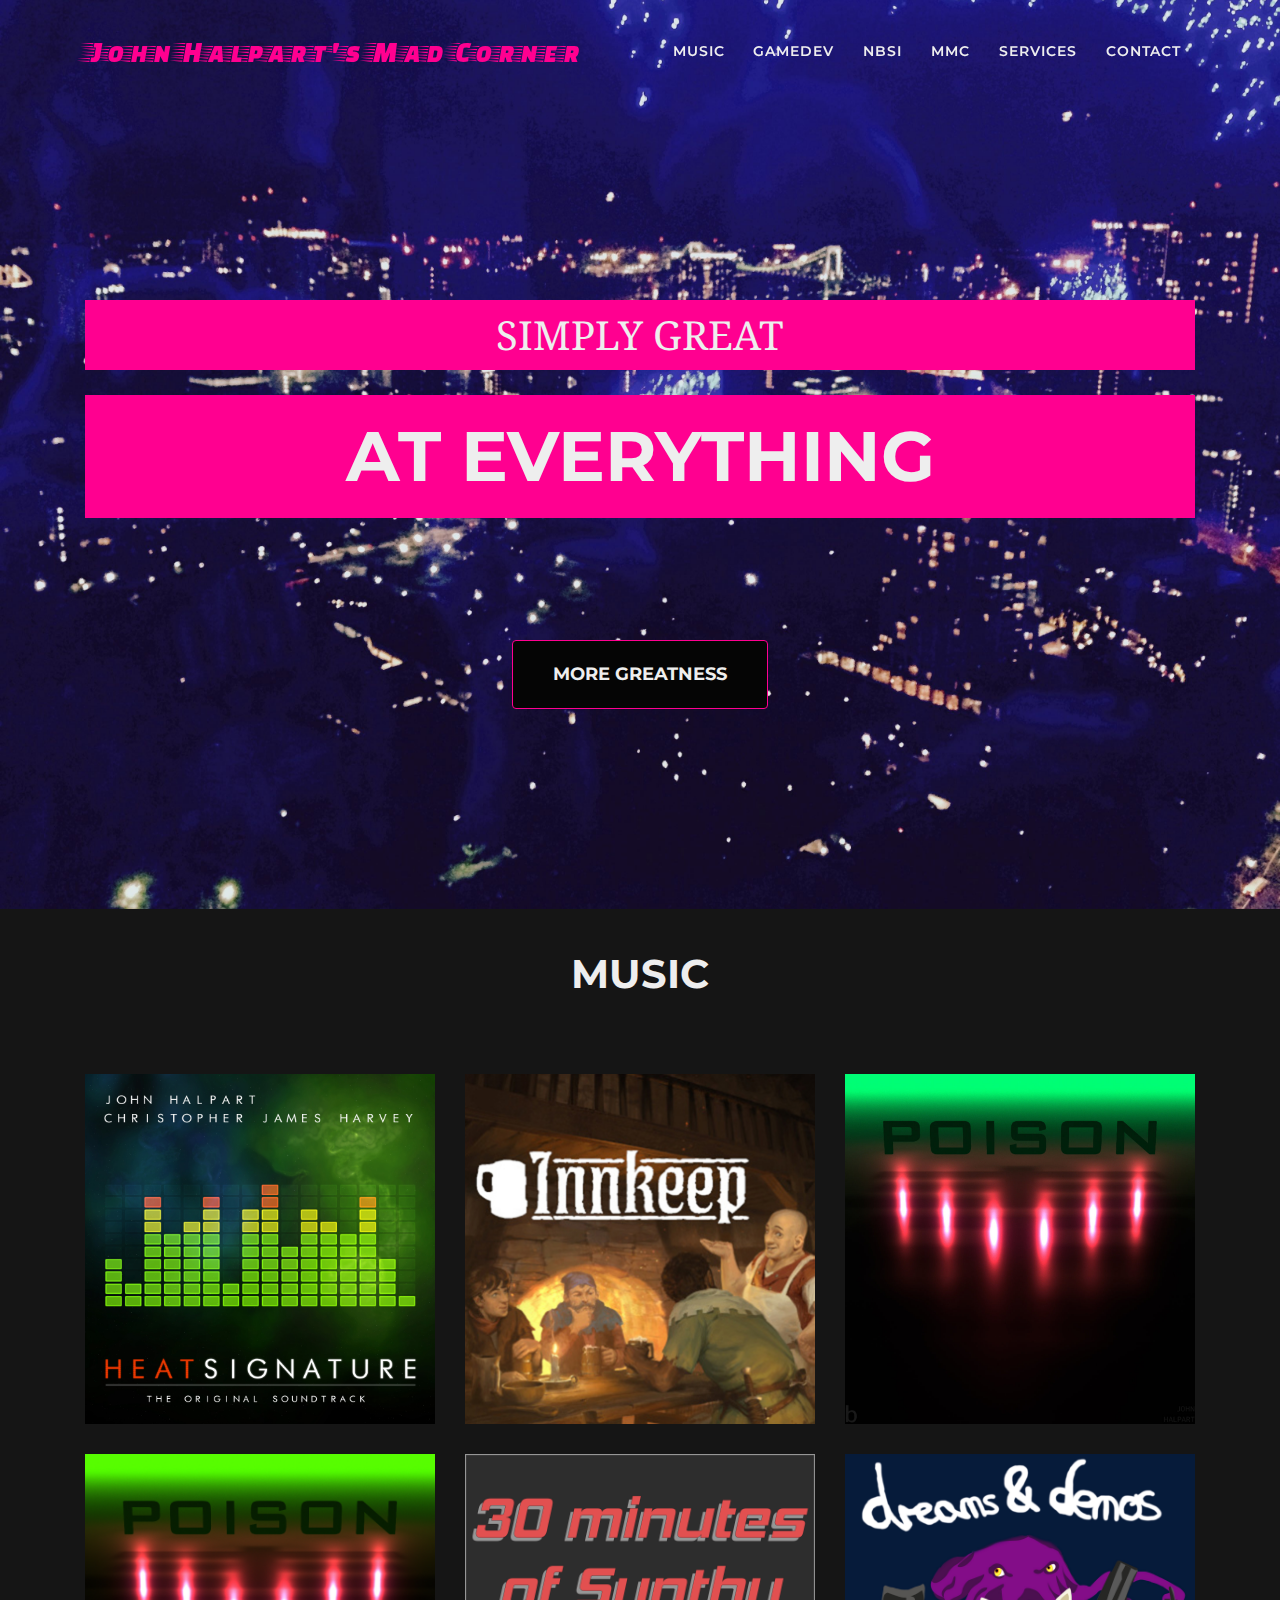
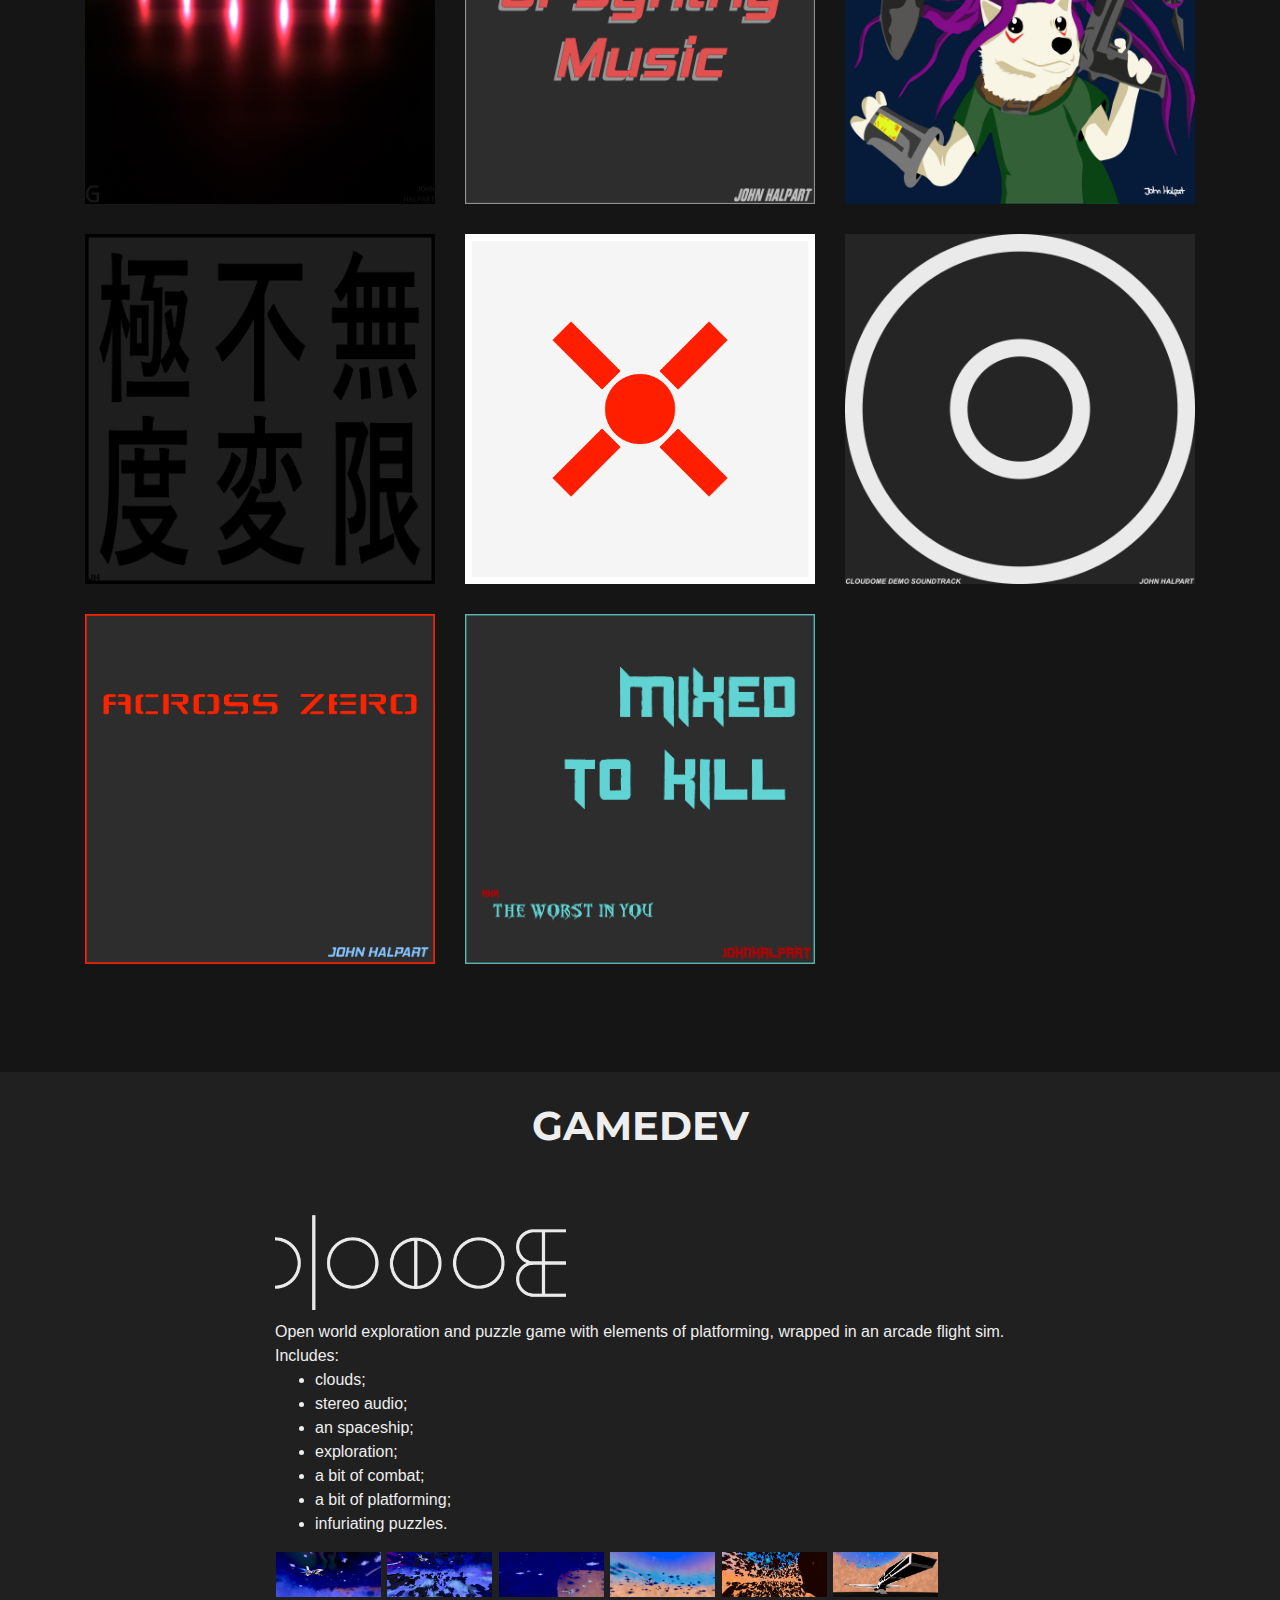
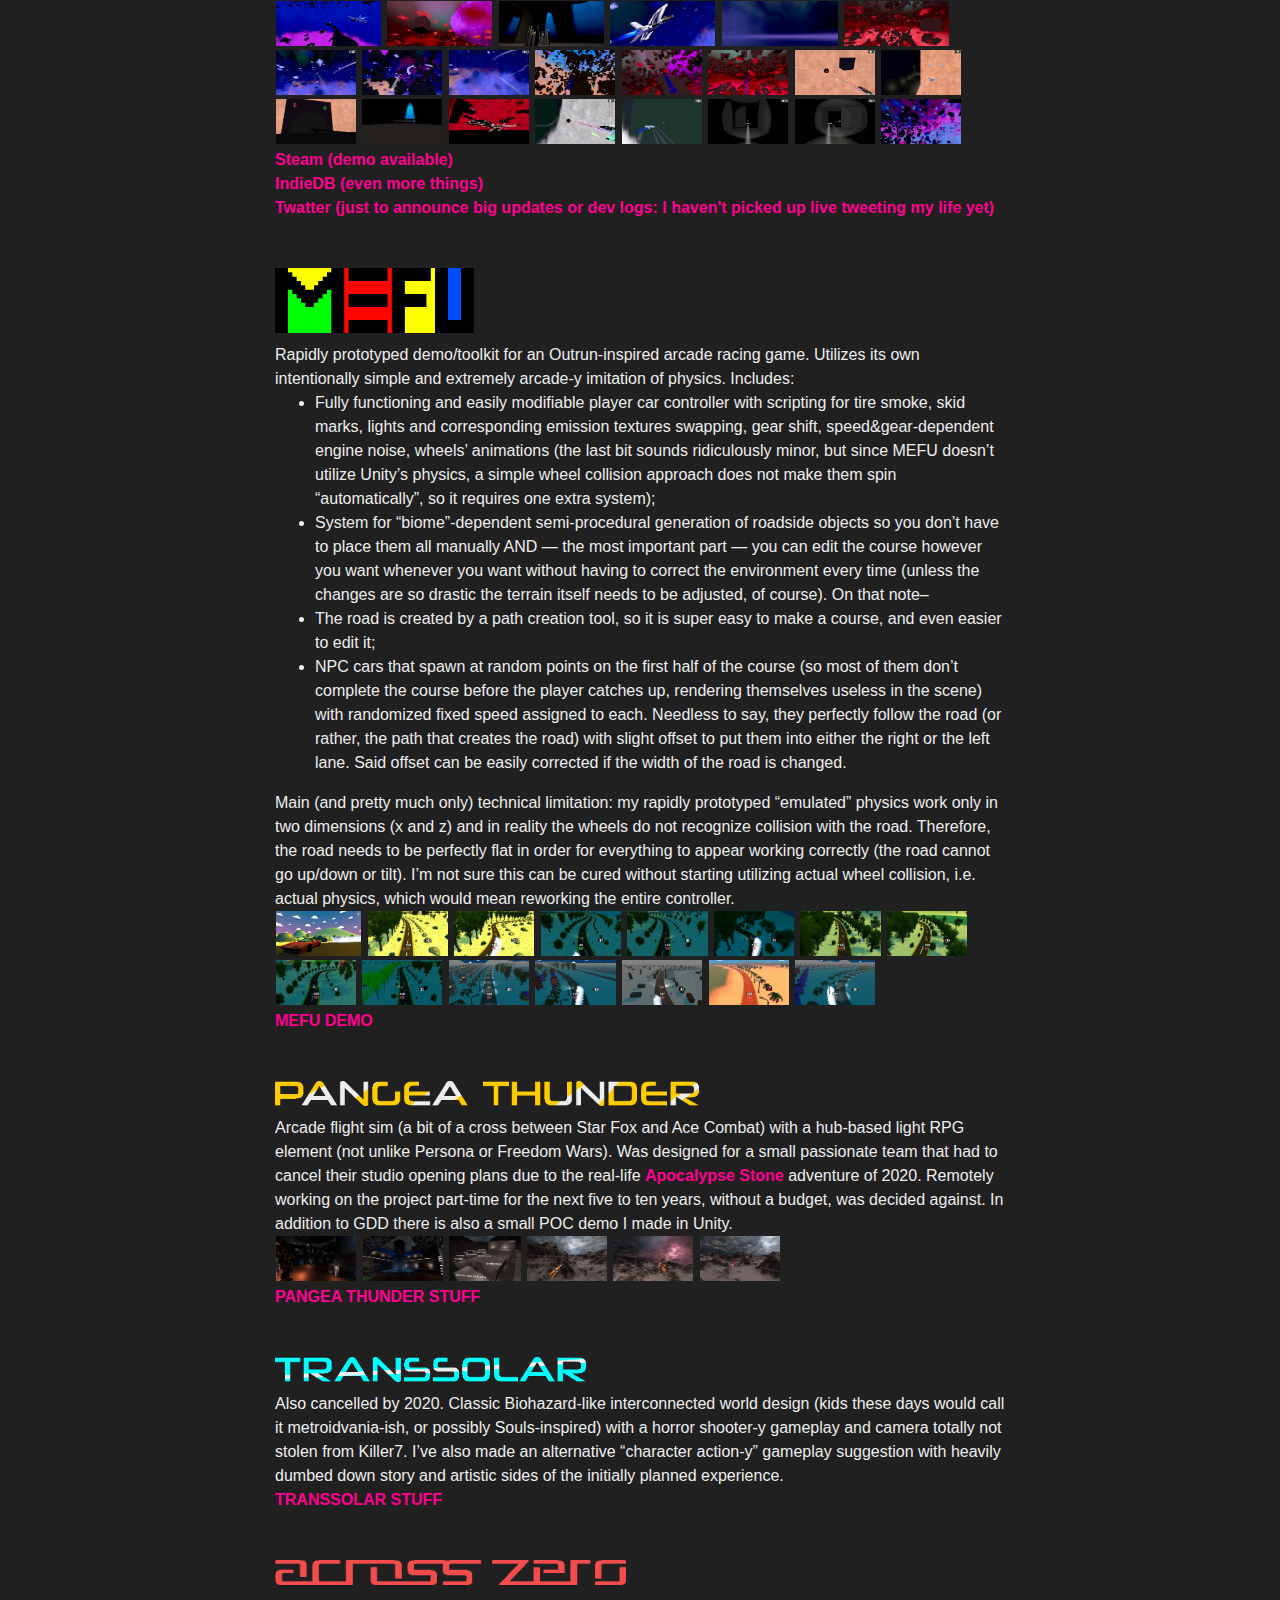
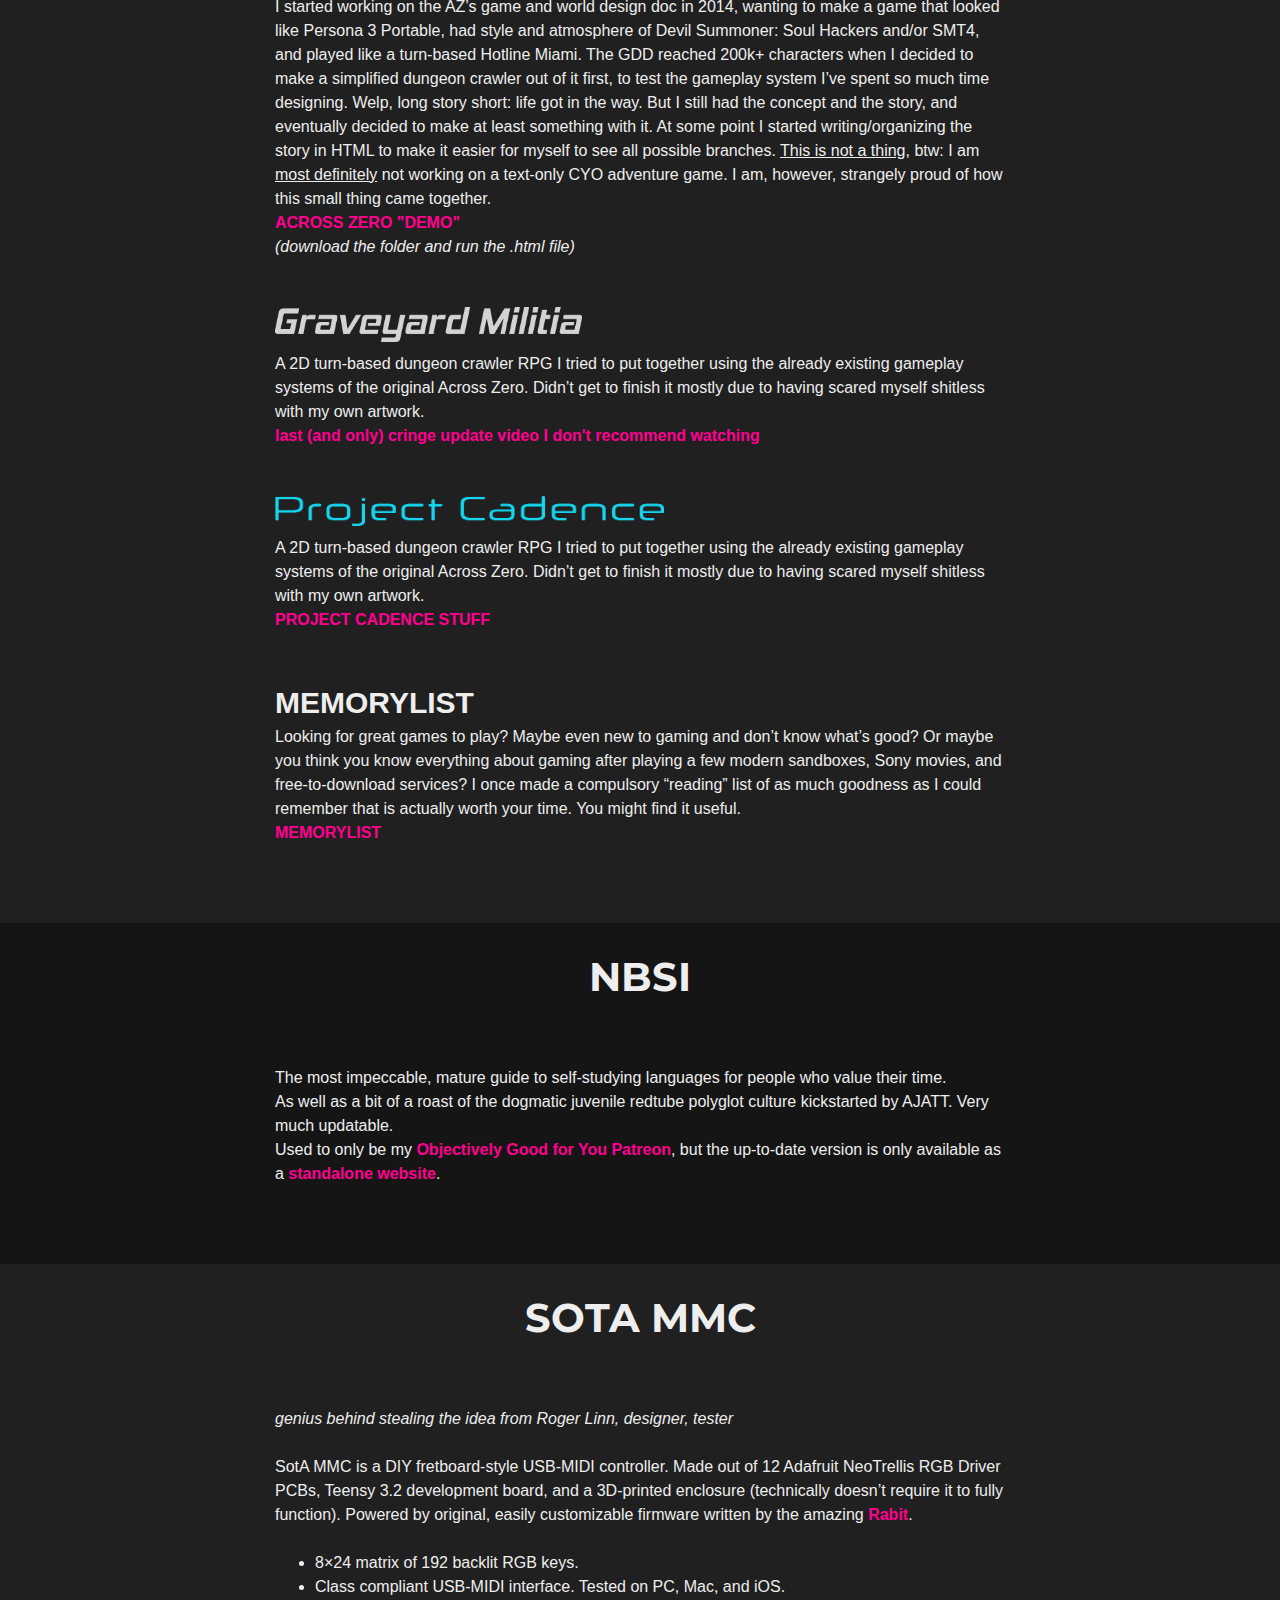
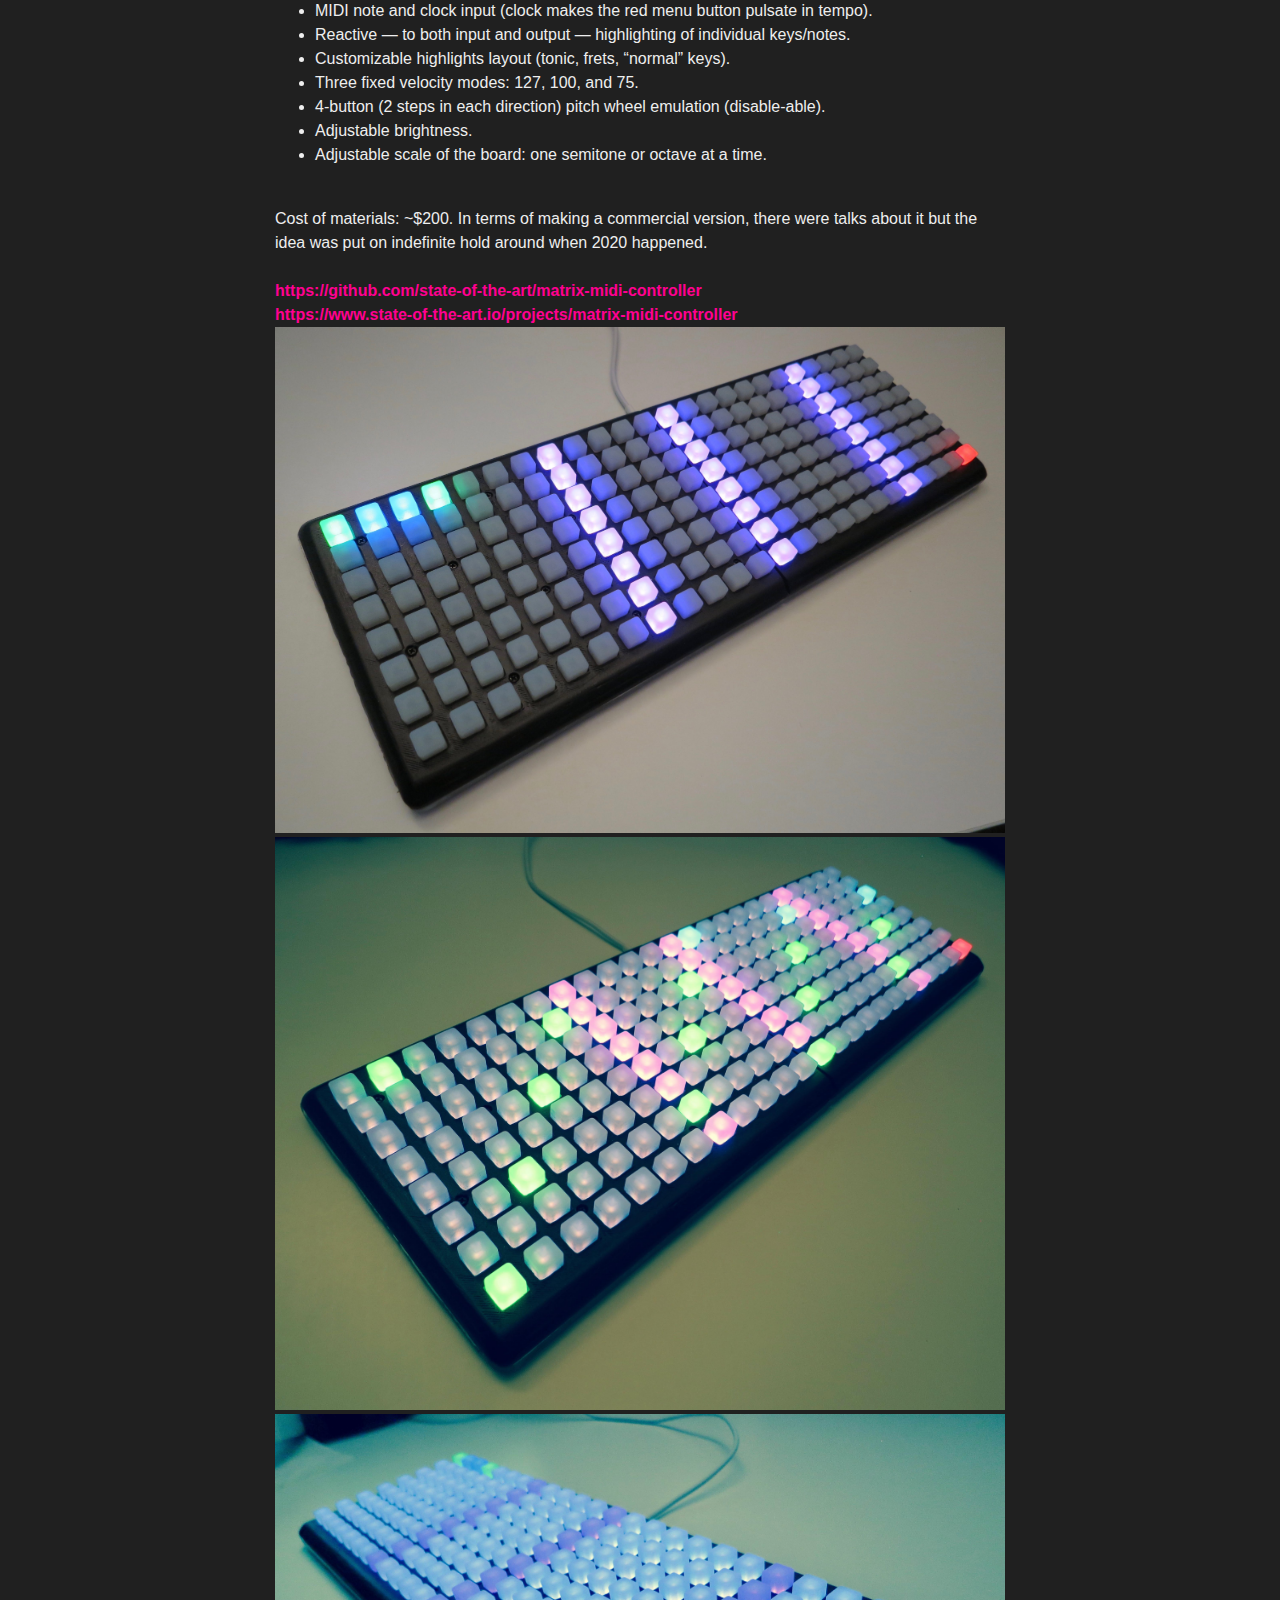
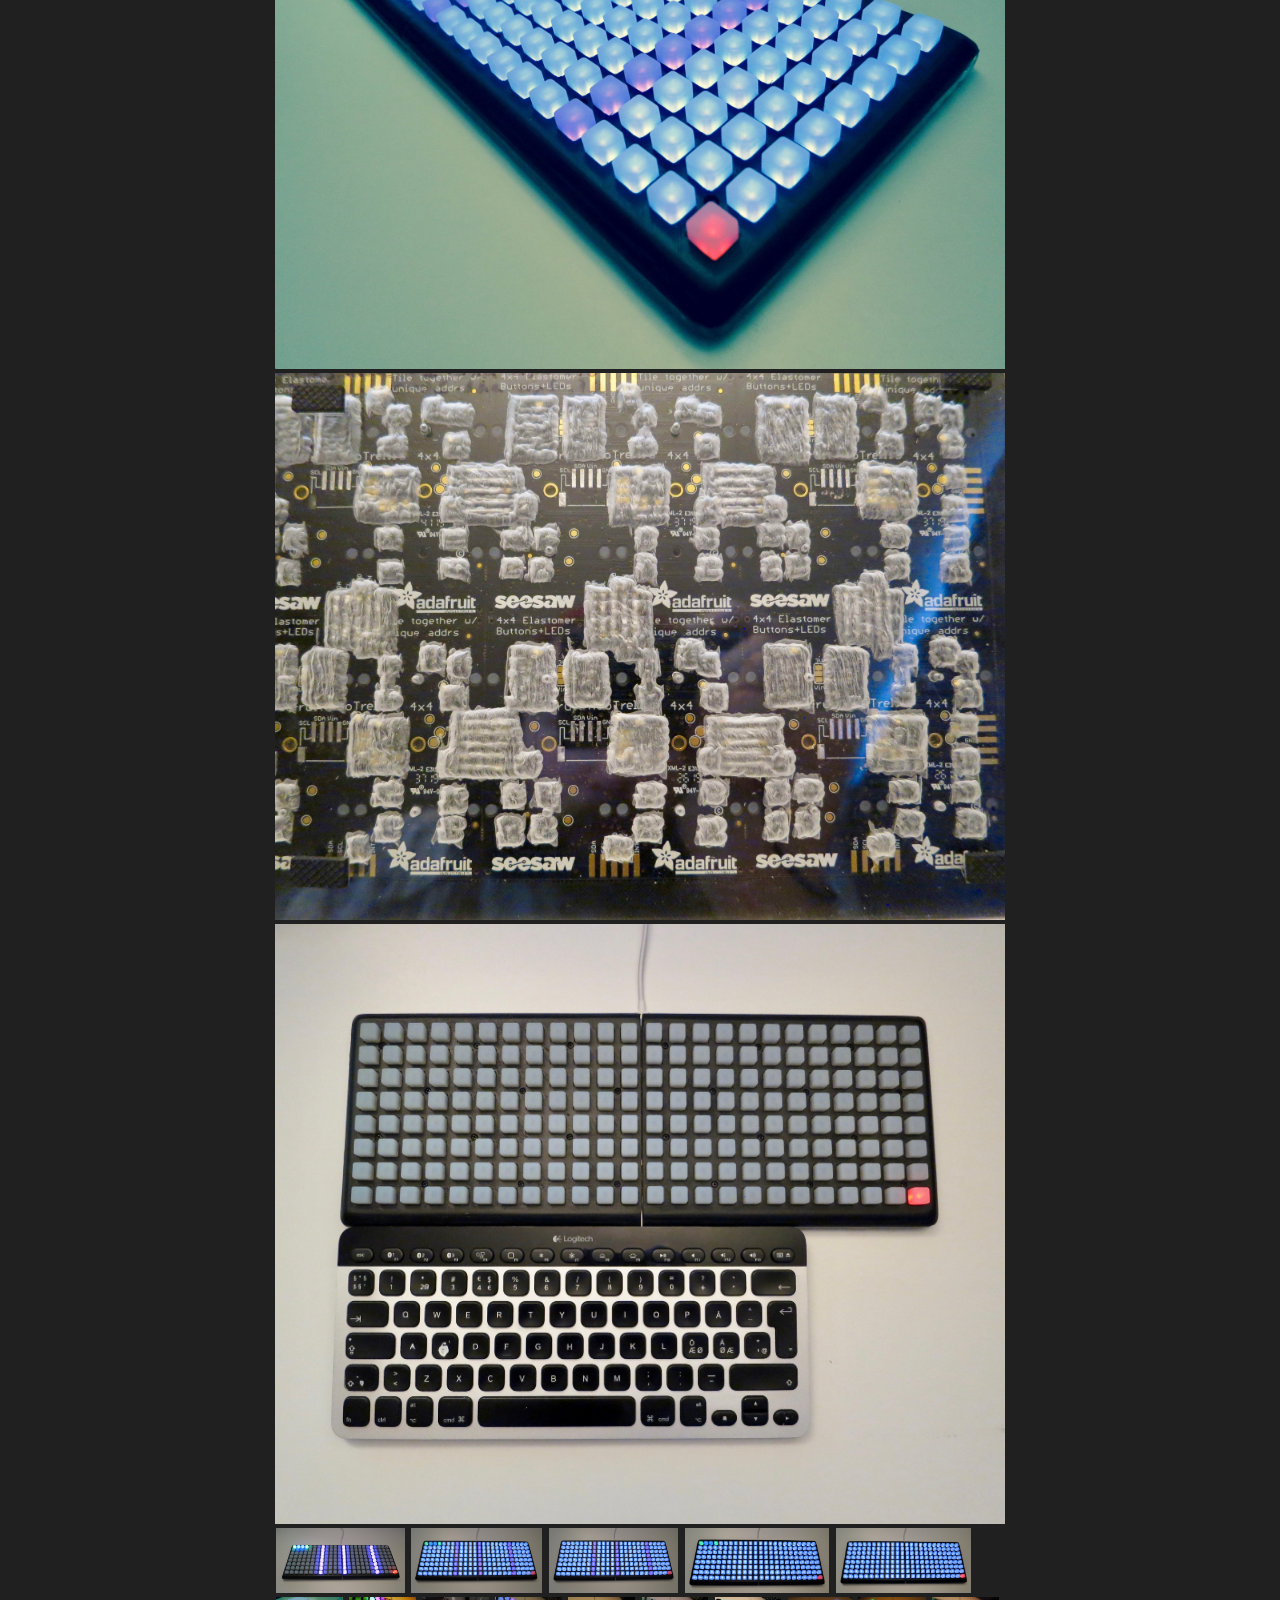
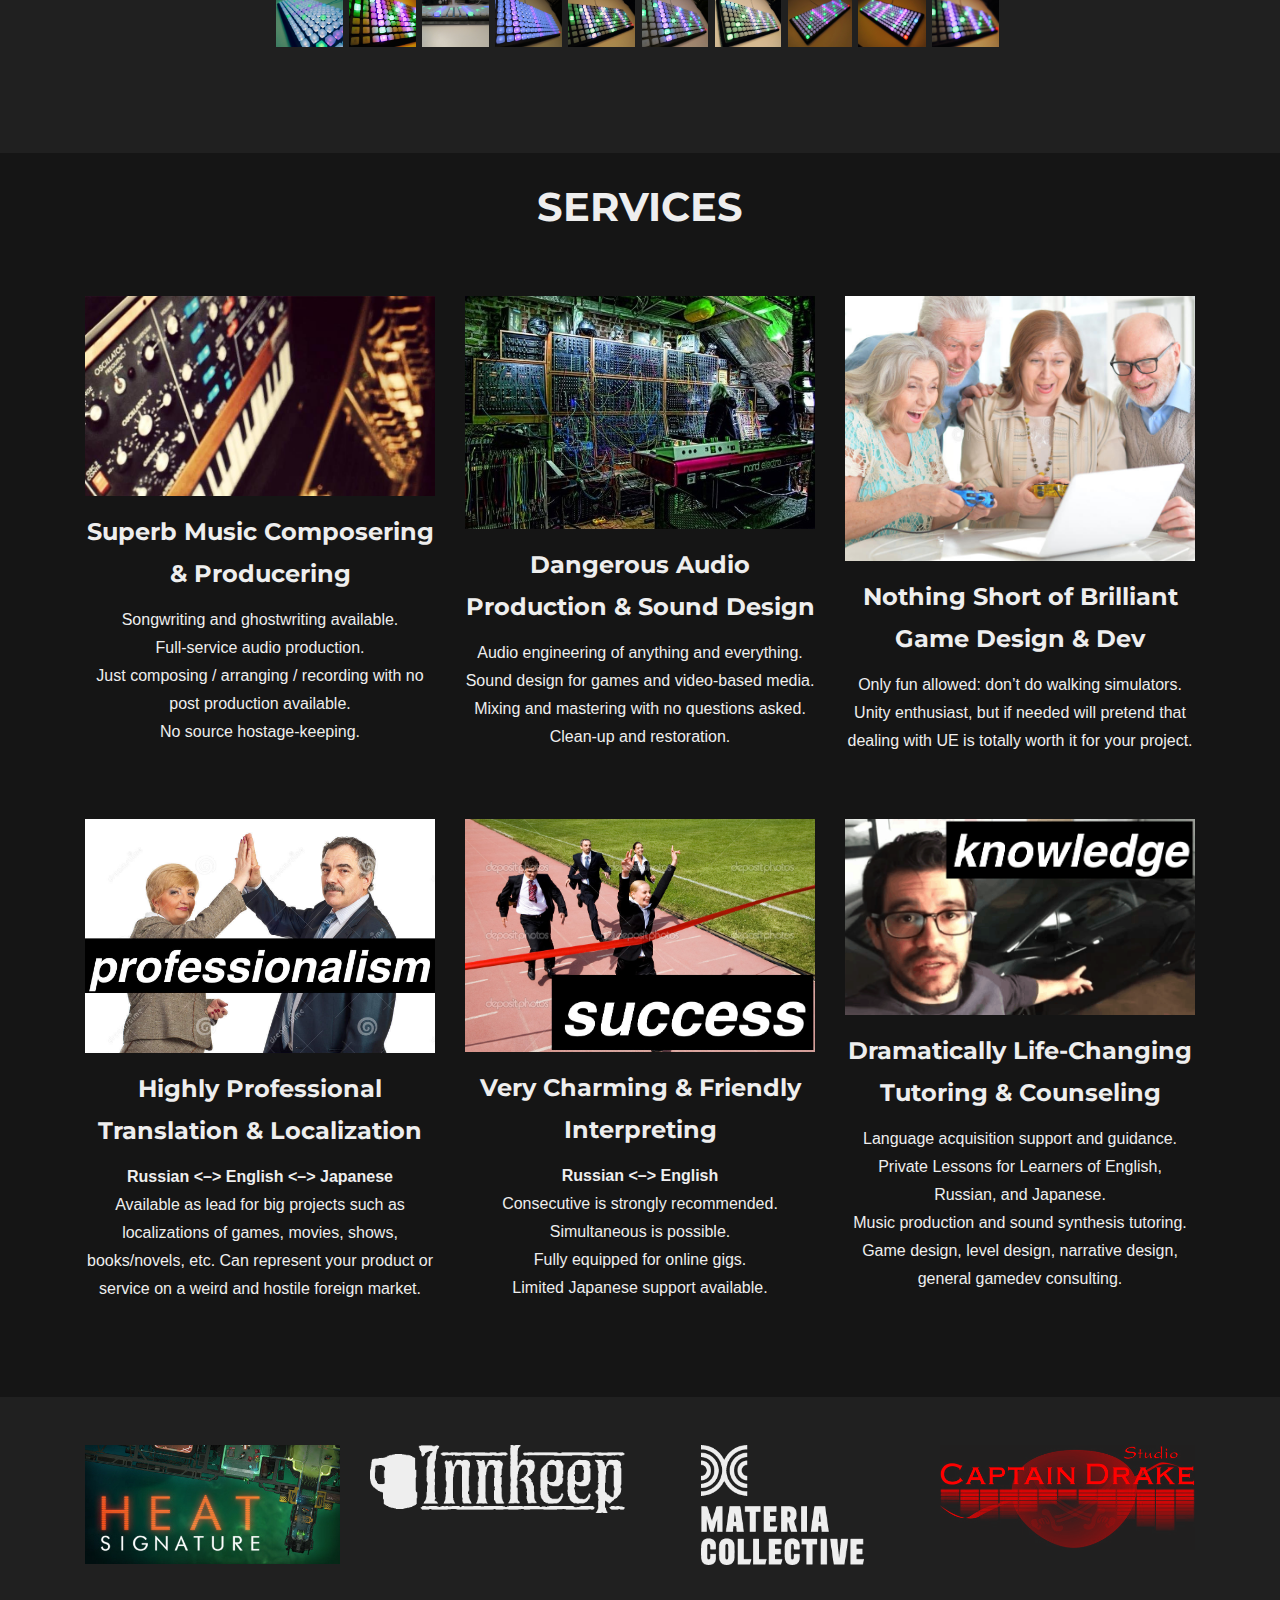
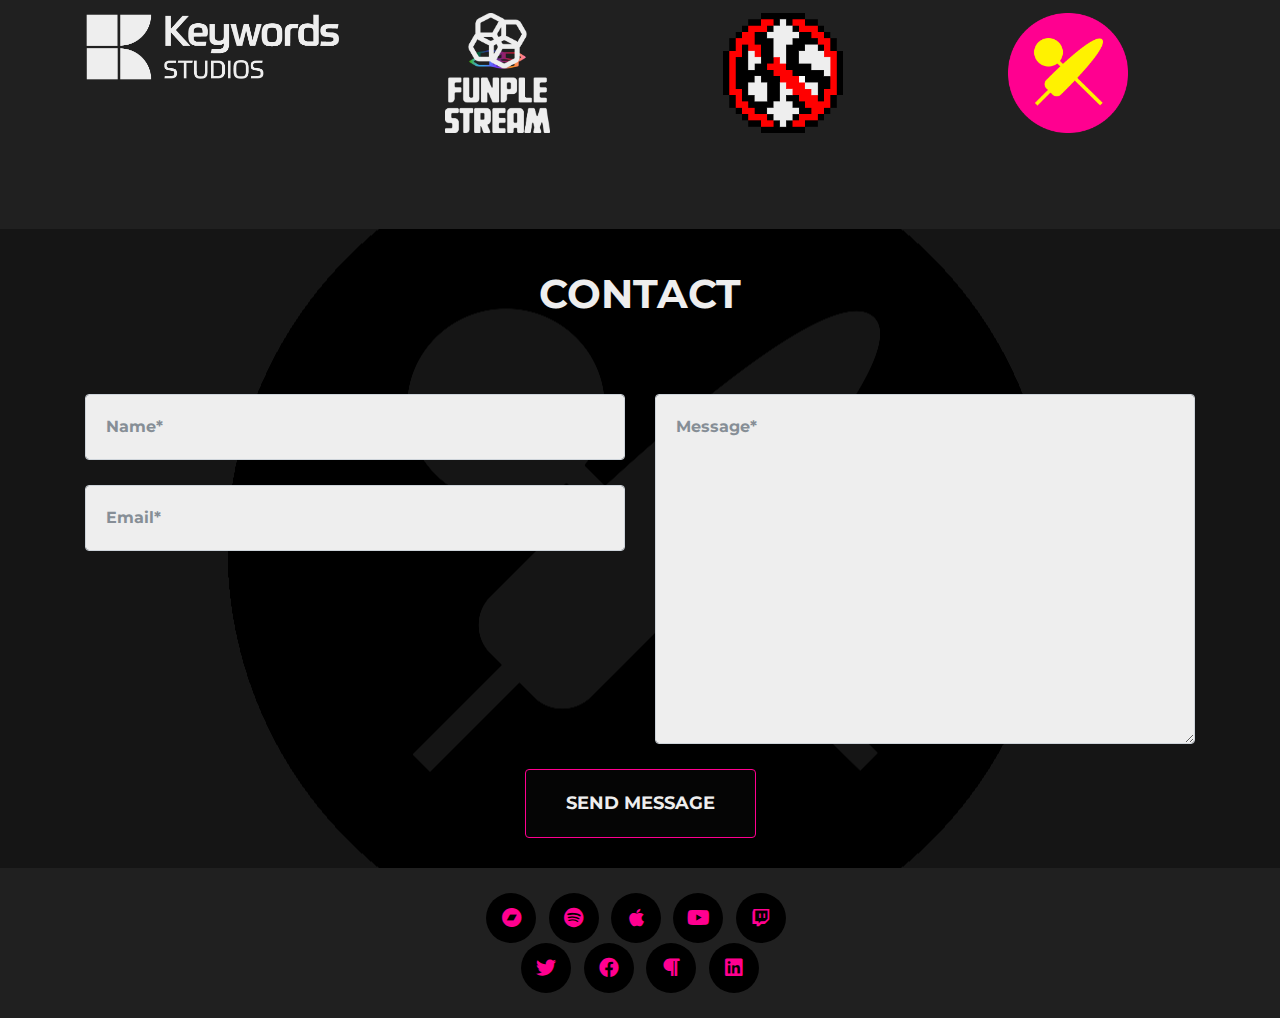
==== commit cd803886: "Add files via upload" ====
--- a/index.html
+++ b/index.html
@@ -886,9 +886,11 @@
 <a href="assets/img/gamedev/cloudome/cloudome-27.jpg" target="_blank"><img src="assets/img/gamedev/cloudome/cloudome-27.jpg" class="gamedev-screenshot"></a>
 <a href="assets/img/gamedev/cloudome/cloudome-28.jpg" target="_blank"><img src="assets/img/gamedev/cloudome/cloudome-28.jpg" class="gamedev-screenshot"></a>
 <br>
-<span style="font-weight:700"><a href="https://indiedb.com/games/cloudome" target="_blank">IndieDB (demo available)</a></span>
+<span style="font-weight:700"><a href="https://store.steampowered.com/app/2986830/CLOUDOME_Prototype" target="_blank">Steam (demo available)</a></span>
 <br>
-<span style="font-weight:700"><a href="https://twitter.com/CloudomeGame" target="_blank">Twatter (just to announce big updates or dev logs: I don’t have time to live tweet my life)</a></span>
+<span style="font-weight:700"><a href="https://indiedb.com/games/cloudome" target="_blank">IndieDB (even more things)</a></span>
+<br>
+<span style="font-weight:700"><a href="https://twitter.com/CloudomeGame" target="_blank">Twatter (just to announce big updates or dev logs: I haven't picked up live tweeting my life yet)</a></span>
 <br><br><br></div></div>
 <!--game entry ends here-->
 
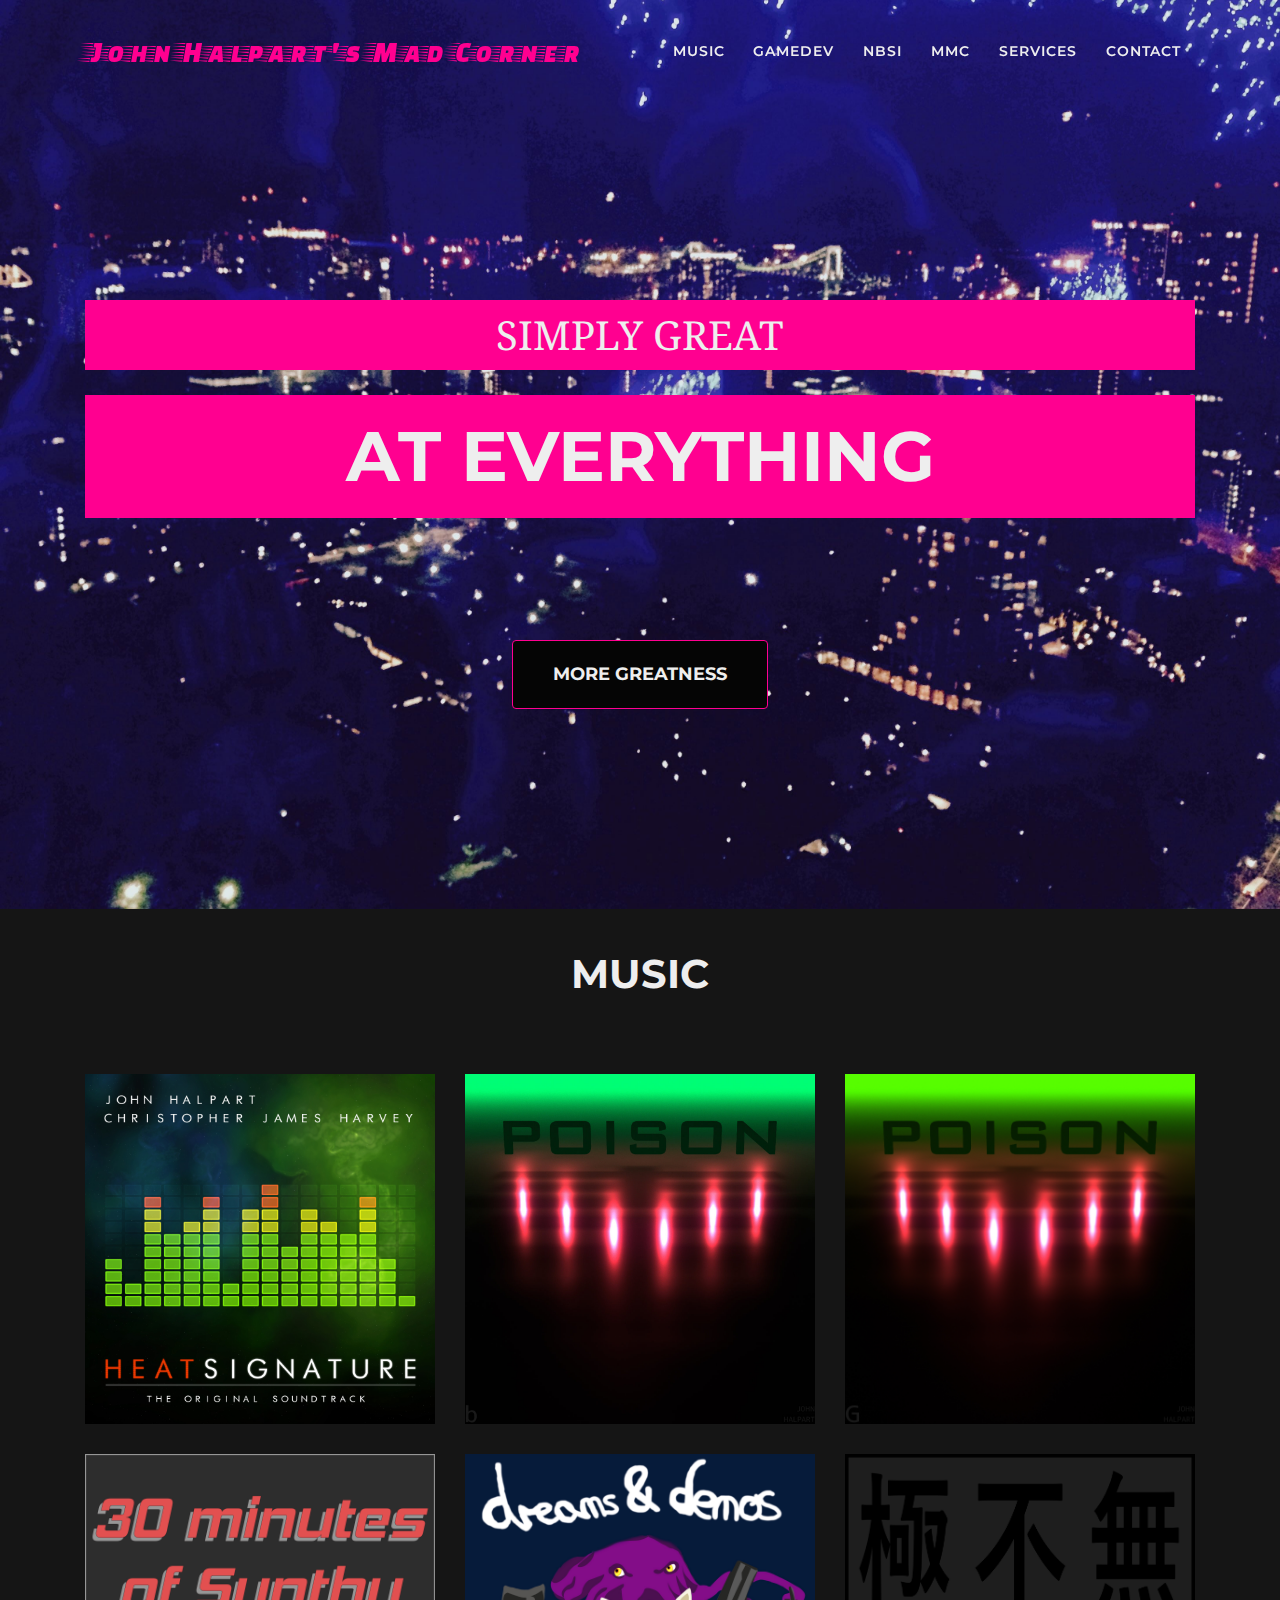
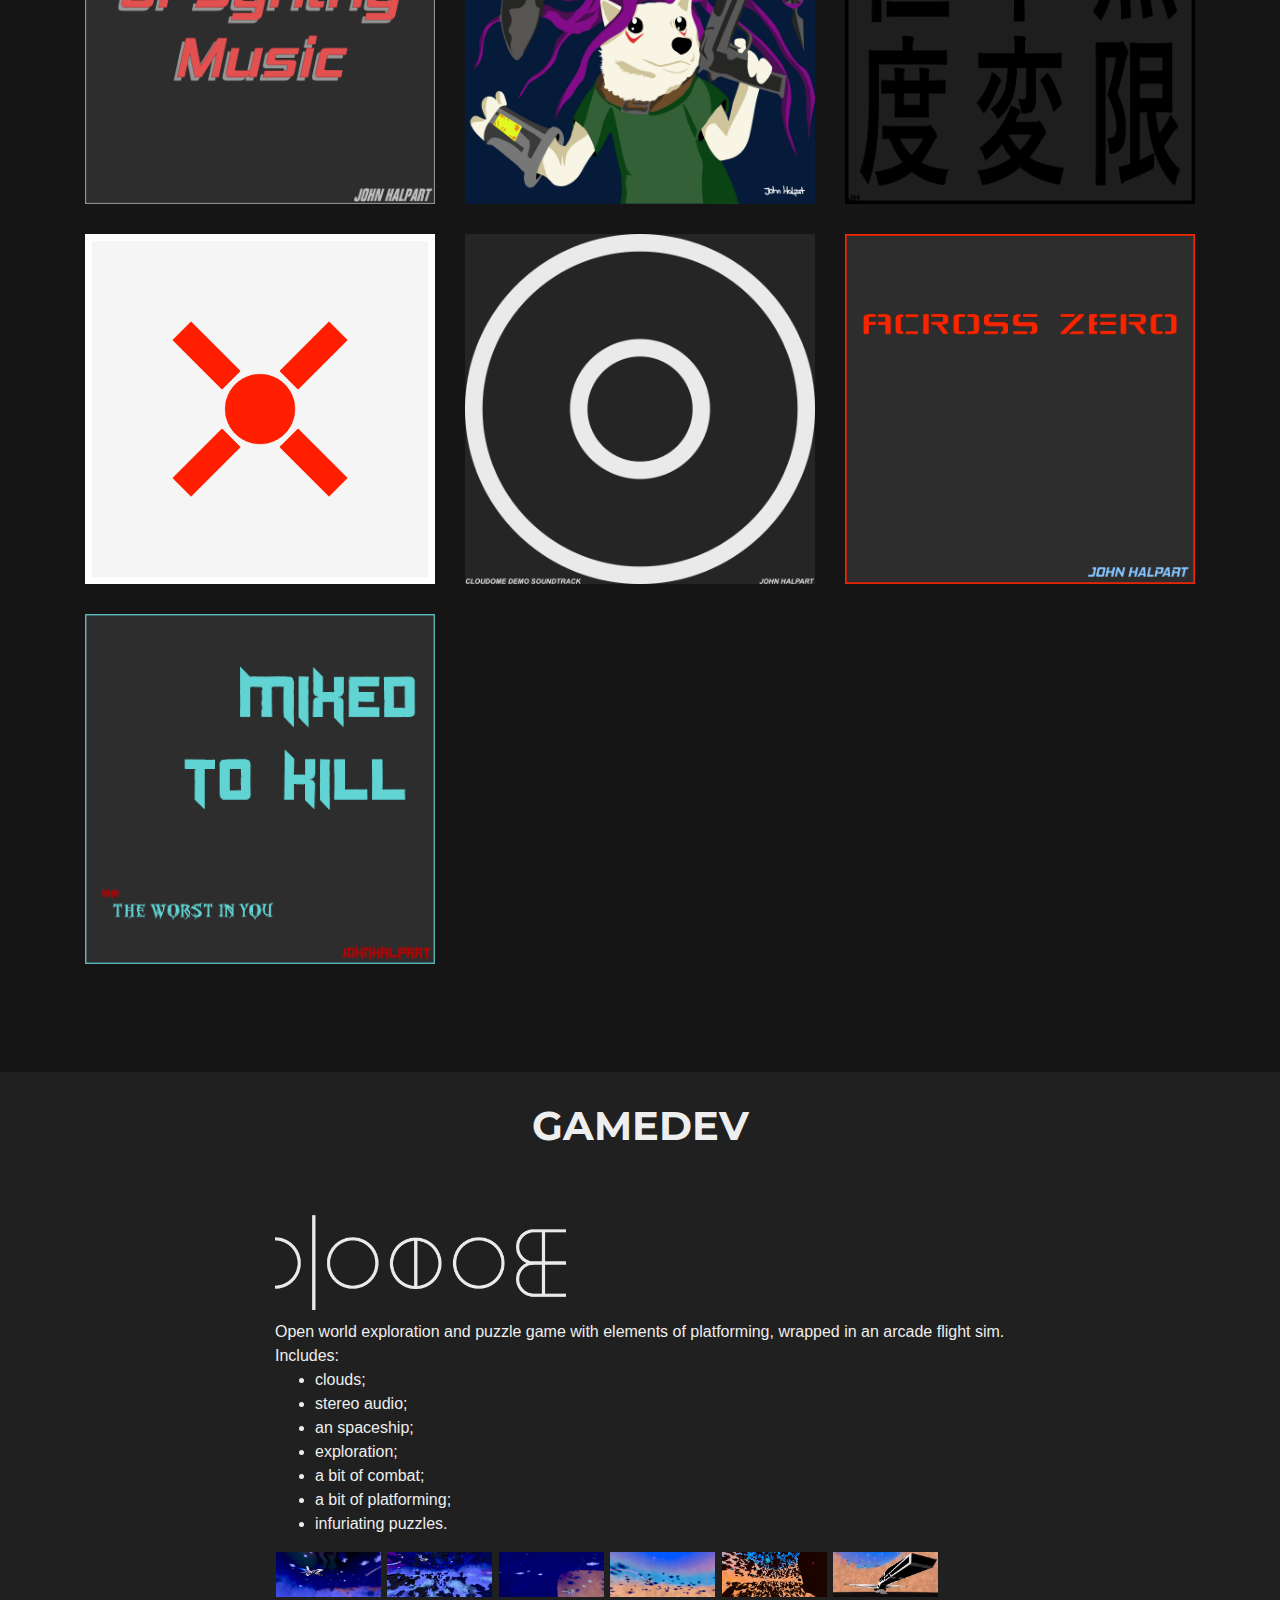
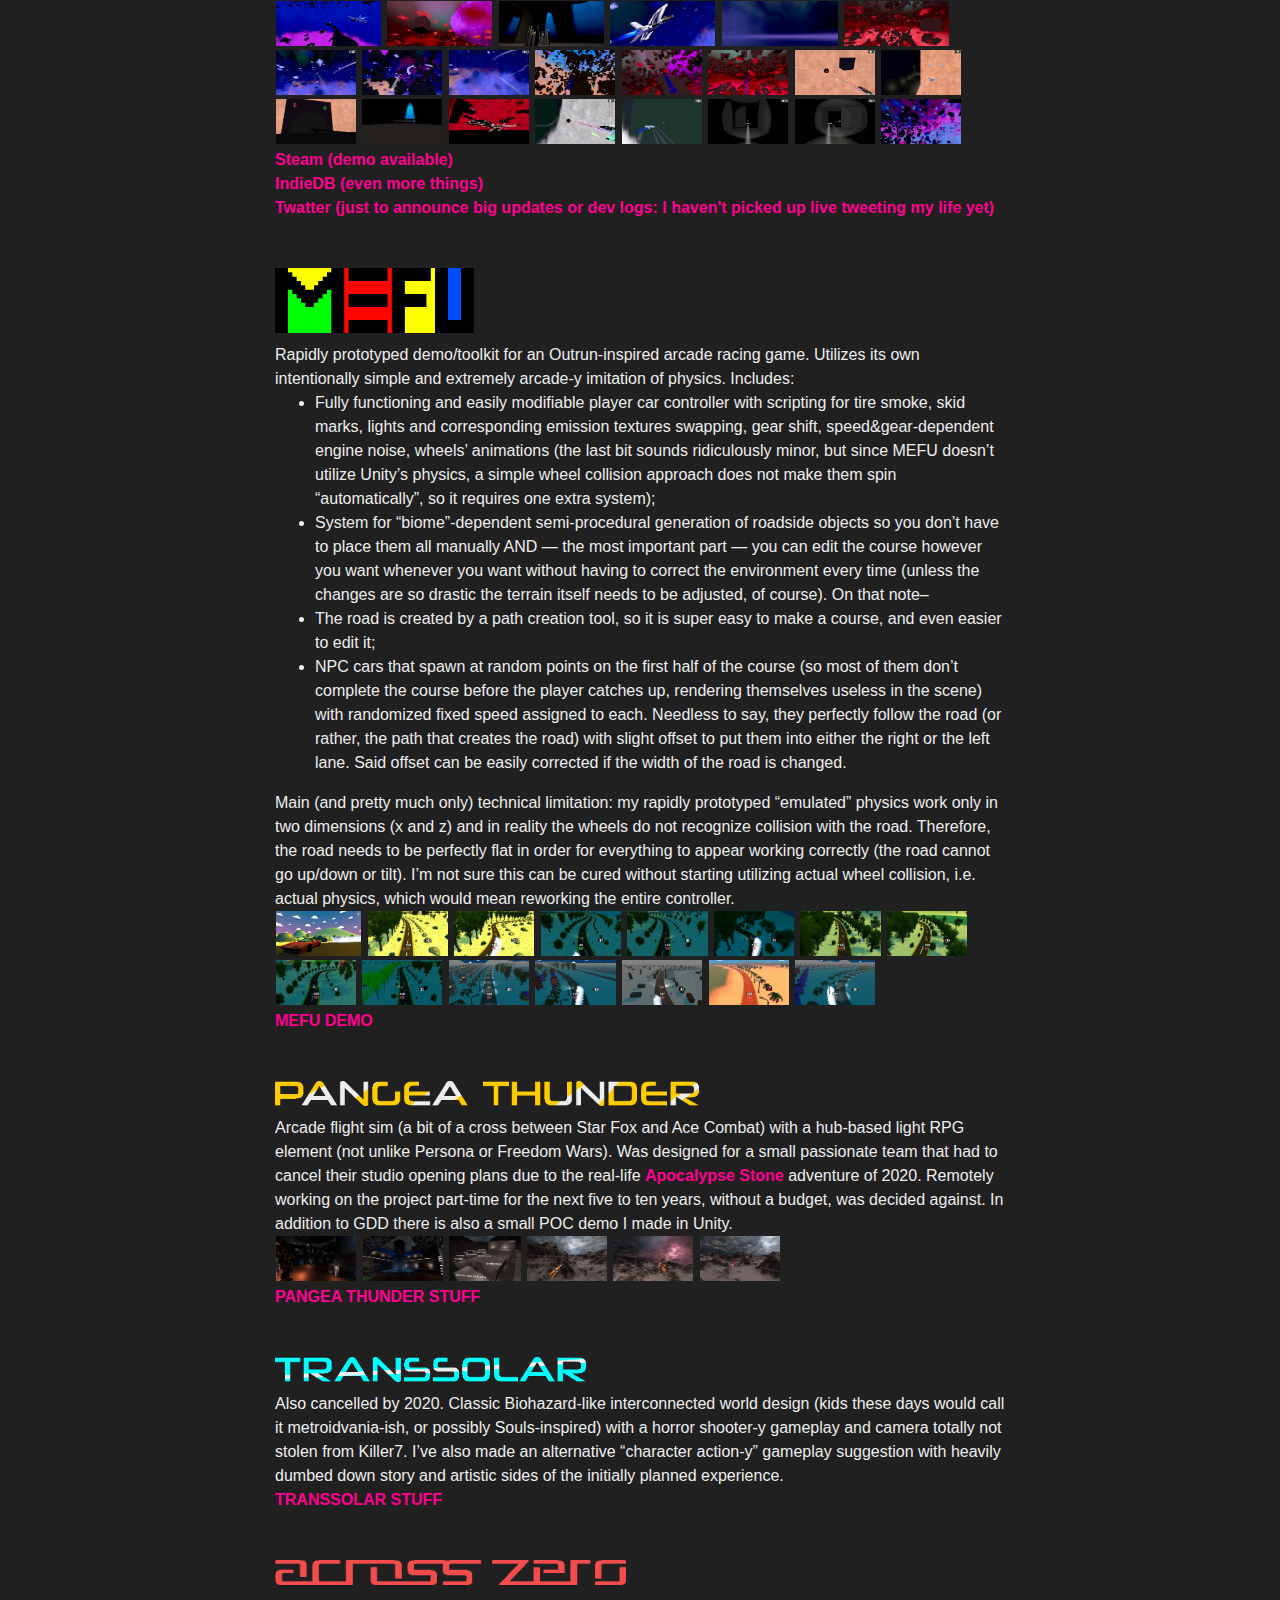
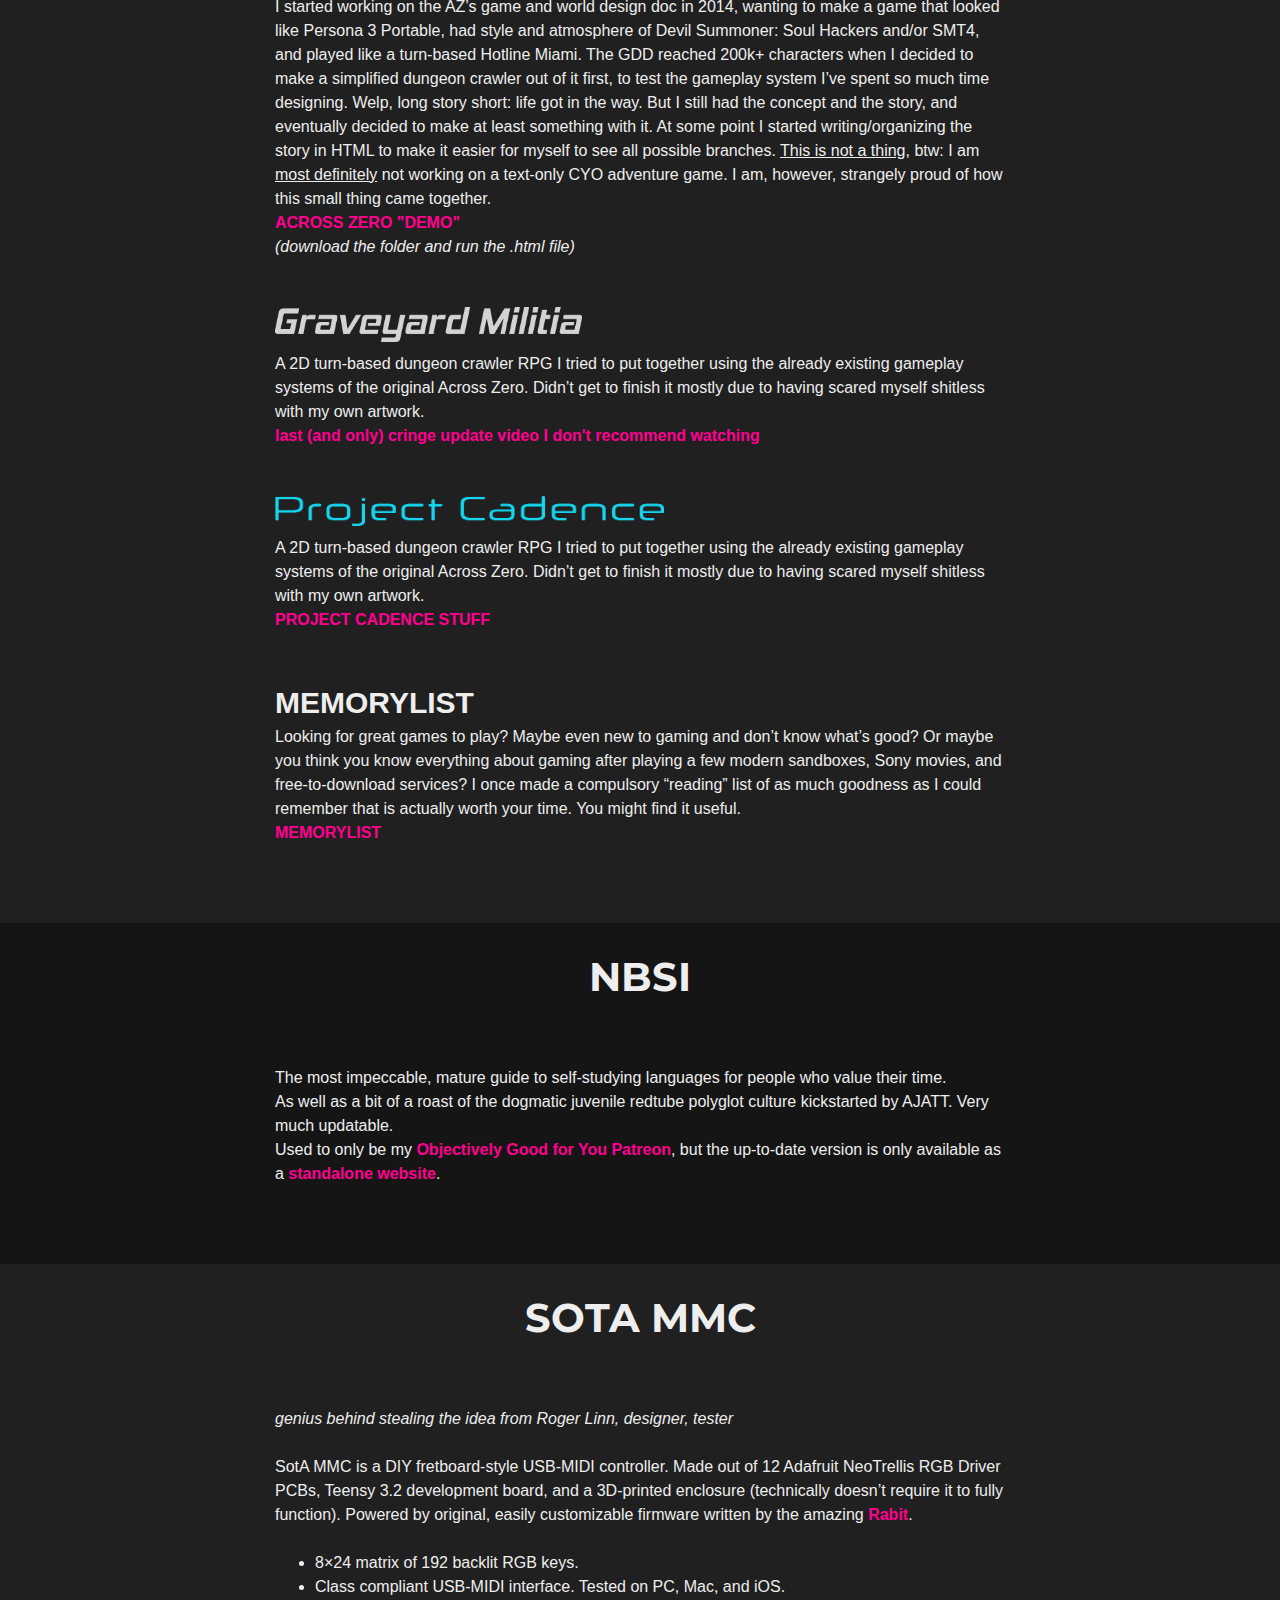
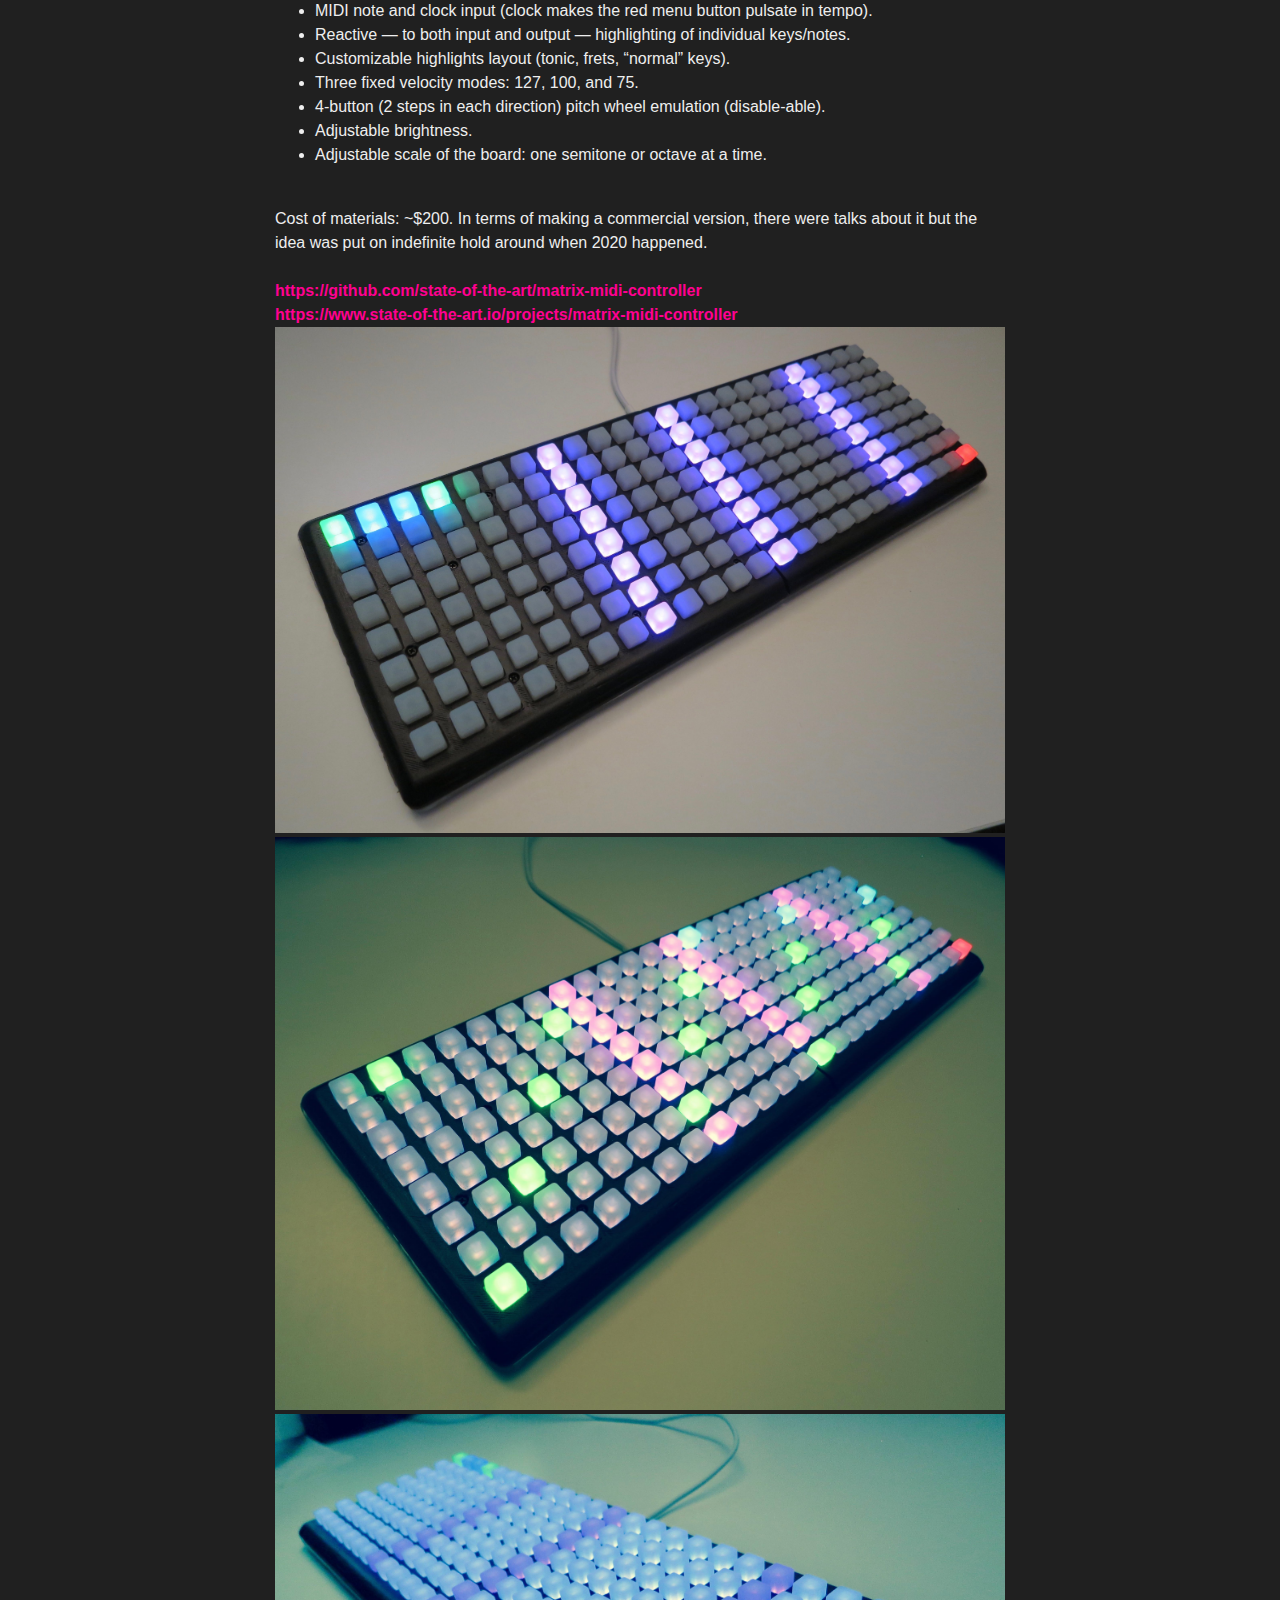
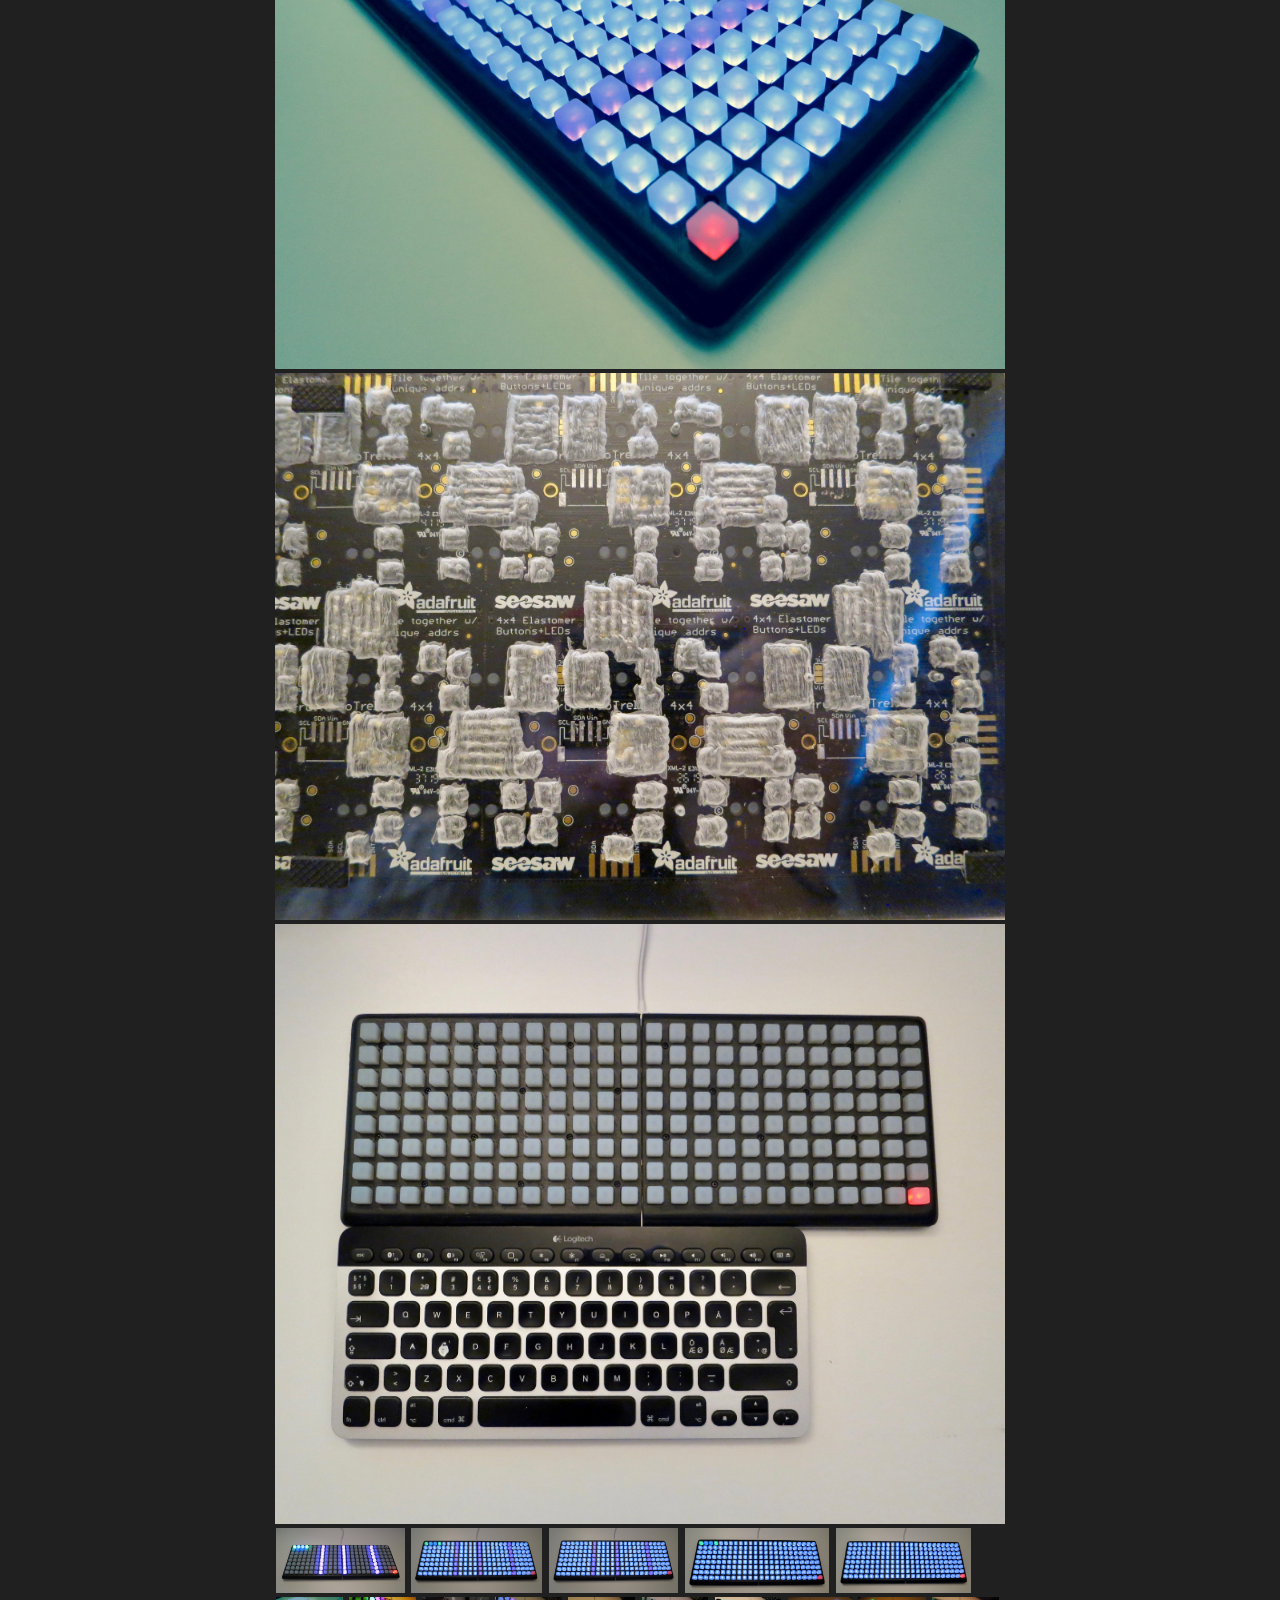
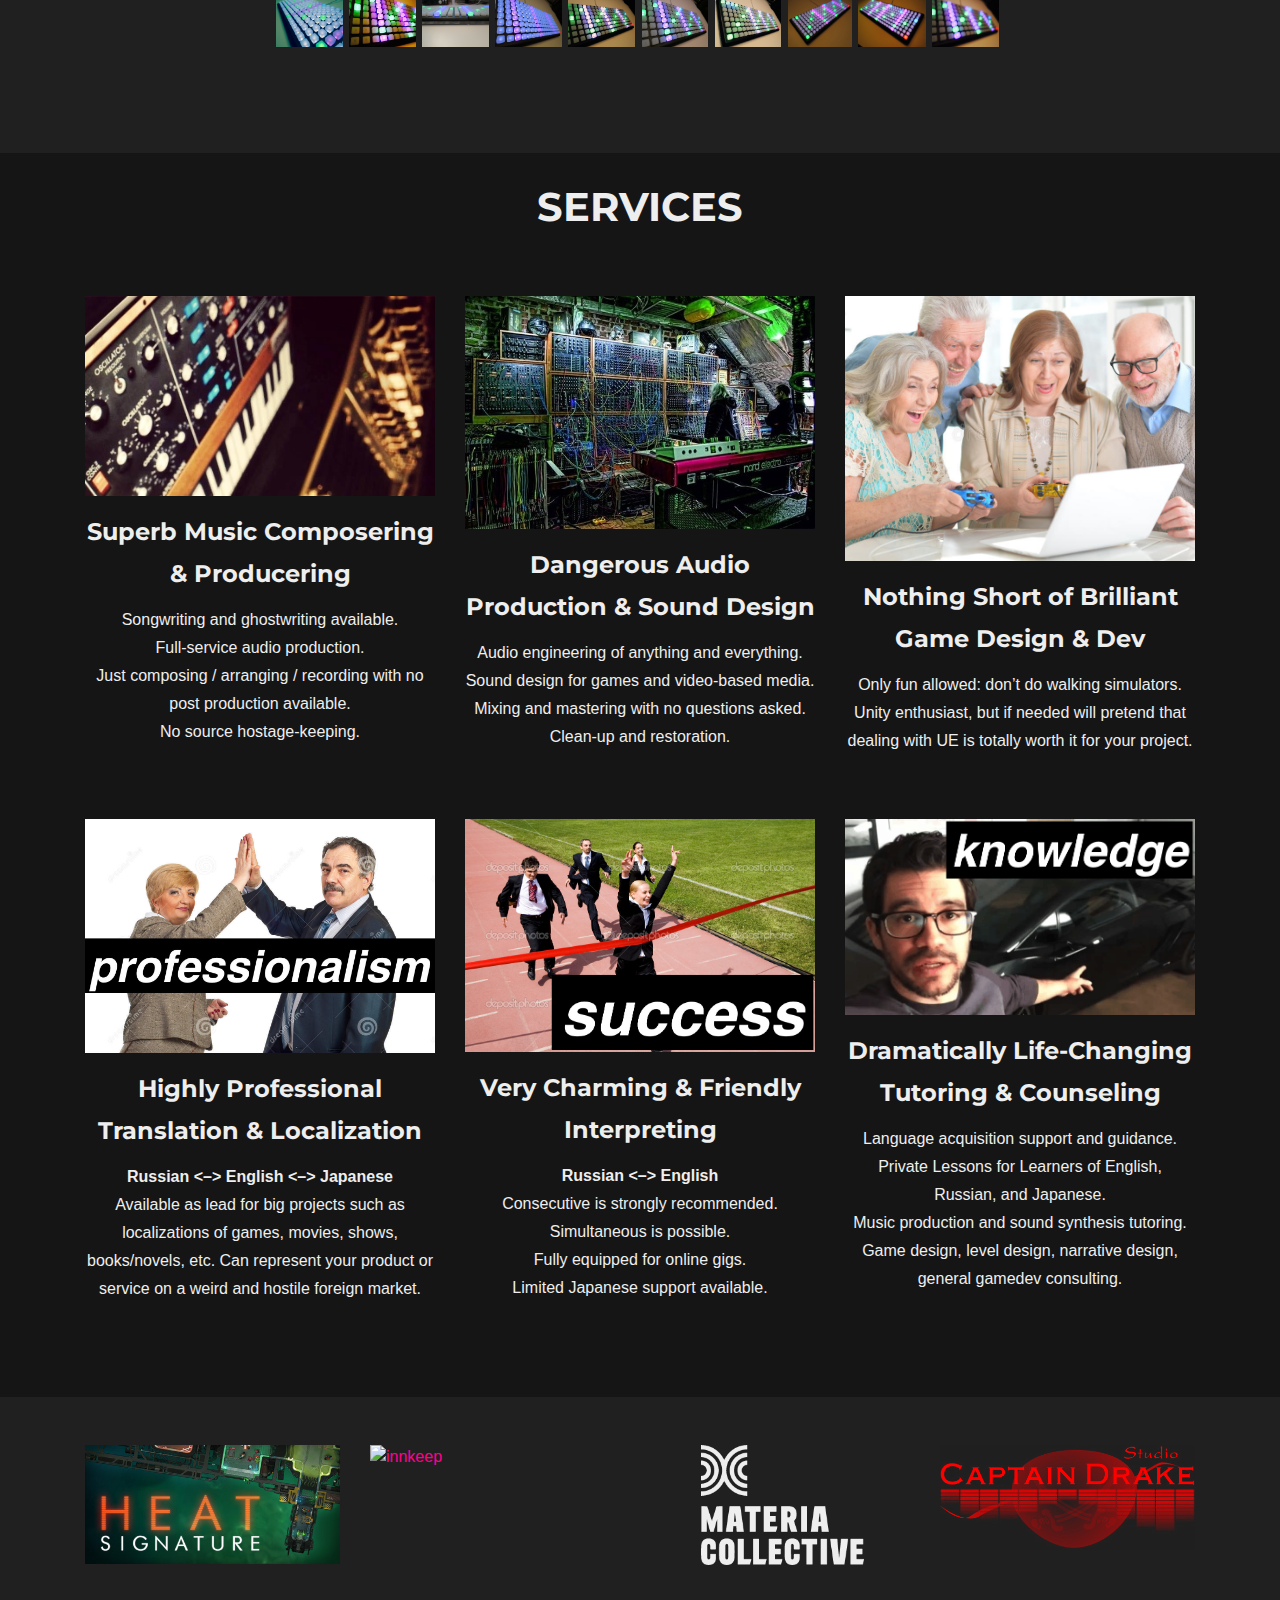
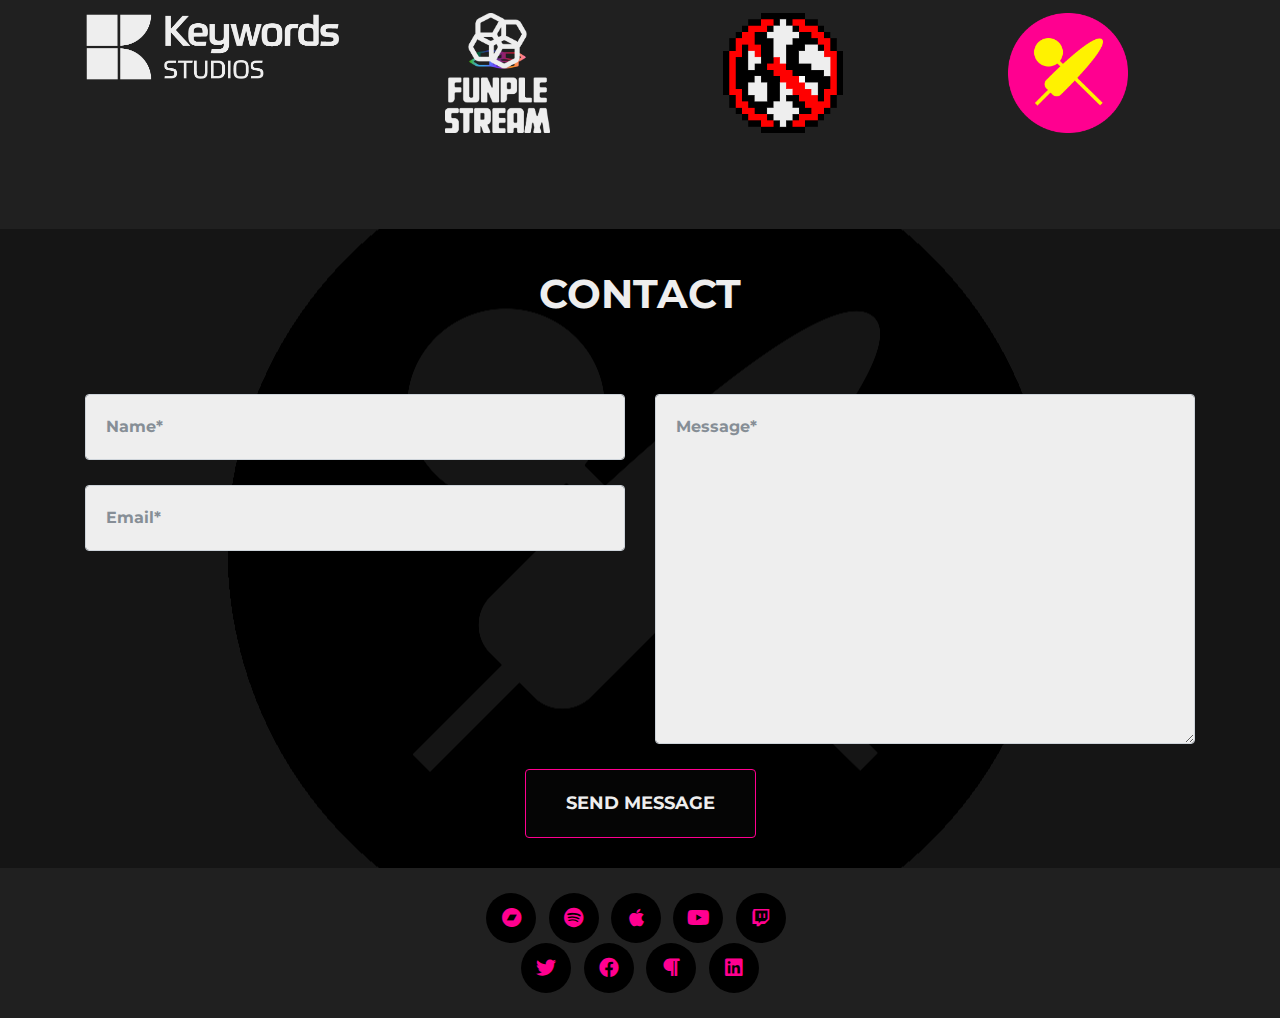
==== commit 24a91fed: "Add files via upload" ====
--- a/index.html
+++ b/index.html
@@ -124,10 +124,10 @@
               <i class="fas fa-plus fa-3x"></i>
             </div>
           </div>
-          <img class="img-fluid" src="assets/img/portfolio/innkeep-cover.jpg" alt="">
+          <img class="img-fluid" src="assets/img/portfolio/poison-b-cover.jpg" alt="">
         </a>
         <!-- <div class="portfolio-caption">
-          <h4>INNKEEP</h4>
+          <h4>POISON B</h4>
           <p class="text-muted"></p>
         </div> -->
       </div>
@@ -139,10 +139,10 @@
               <i class="fas fa-plus fa-3x"></i>
             </div>
           </div>
-          <img class="img-fluid" src="assets/img/portfolio/poison-b-cover.jpg" alt="">
+          <img class="img-fluid" src="assets/img/portfolio/poison-g-cover.jpg" alt="">
         </a>
         <!-- <div class="portfolio-caption">
-          <h4>POISON B</h4>
+          <h4>POISON G</h4>
           <p class="text-muted"></p>
         </div> -->
       </div>
@@ -154,10 +154,10 @@
               <i class="fas fa-plus fa-3x"></i>
             </div>
           </div>
-          <img class="img-fluid" src="assets/img/portfolio/poison-g-cover.jpg" alt="">
+          <img class="img-fluid" src="assets/img/portfolio/30-mins-cover.png" alt="">
         </a>
         <!-- <div class="portfolio-caption">
-          <h4>POISON G</h4>
+          <h4>30 minutes of Synthy Music</h4>
           <p class="text-muted"></p>
         </div> -->
       </div>
@@ -169,10 +169,10 @@
               <i class="fas fa-plus fa-3x"></i>
             </div>
           </div>
-          <img class="img-fluid" src="assets/img/portfolio/30-mins-cover.png" alt="">
+          <img class="img-fluid" src="assets/img/portfolio/dreams-demos-cover.jpg" alt="">
         </a>
         <!-- <div class="portfolio-caption">
-          <h4>30 minutes of Synthy Music</h4>
+          <h4>Dreams & Demos</h4>
           <p class="text-muted"></p>
         </div> -->
       </div>
@@ -184,10 +184,10 @@
               <i class="fas fa-plus fa-3x"></i>
             </div>
           </div>
-          <img class="img-fluid" src="assets/img/portfolio/dreams-demos-cover.jpg" alt="">
+          <img class="img-fluid" src="assets/img/portfolio/mugen-cover.png" alt="">
         </a>
         <!-- <div class="portfolio-caption">
-          <h4>Dreams & Demos</h4>
+          <h4>無限。不変。極度。</h4>
           <p class="text-muted"></p>
         </div> -->
       </div>
@@ -199,10 +199,10 @@
               <i class="fas fa-plus fa-3x"></i>
             </div>
           </div>
-          <img class="img-fluid" src="assets/img/portfolio/mugen-cover.png" alt="">
+          <img class="img-fluid" src="assets/img/portfolio/x0x0-cover.png" alt="">
         </a>
         <!-- <div class="portfolio-caption">
-          <h4>無限。不変。極度。</h4>
+          <h4>X​０​X０</h4>
           <p class="text-muted"></p>
         </div> -->
       </div>
@@ -214,10 +214,10 @@
               <i class="fas fa-plus fa-3x"></i>
             </div>
           </div>
-          <img class="img-fluid" src="assets/img/portfolio/x0x0-cover.png" alt="">
+          <img class="img-fluid" src="assets/img/portfolio/cloudome-demo-ost-cover.png" alt="">
         </a>
         <!-- <div class="portfolio-caption">
-          <h4>X​０​X０</h4>
+          <h4>CLOUDOME [demo] OST</h4>
           <p class="text-muted"></p>
         </div> -->
       </div>
@@ -229,21 +229,6 @@
               <i class="fas fa-plus fa-3x"></i>
             </div>
           </div>
-          <img class="img-fluid" src="assets/img/portfolio/cloudome-demo-ost-cover.png" alt="">
-        </a>
-        <!-- <div class="portfolio-caption">
-          <h4>CLOUDOME [demo] OST</h4>
-          <p class="text-muted"></p>
-        </div> -->
-      </div>
-	
-      <div class="col-md-4 col-sm-6 portfolio-item">
-        <a class="portfolio-link" data-toggle="modal" href="#p10">
-          <div class="portfolio-hover">
-            <div class="portfolio-hover-content">
-              <i class="fas fa-plus fa-3x"></i>
-            </div>
-          </div>
           <img class="img-fluid" src="assets/img/portfolio/across-zero-cover.png" alt="">
         </a>
         <!-- <div class="portfolio-caption">
@@ -253,7 +238,7 @@
       </div>
 	
       <div class="col-md-4 col-sm-6 portfolio-item">
-        <a class="portfolio-link" data-toggle="modal" href="#p11">
+        <a class="portfolio-link" data-toggle="modal" href="#p10">
           <div class="portfolio-hover">
             <div class="portfolio-hover-content">
               <i class="fas fa-plus fa-3x"></i>
@@ -346,55 +331,6 @@
           <div class="col-lg-8 mx-auto">
             <div class="modal-body">
               <!-- Project Details Go Here -->
-              <h2 class="text-uppercase">INNKEEP</h2>
-              <p class="item-intro text-muted">original soundtrack and sound design (TBR)</p>
-              <img
-                class="img-fluid d-block mx-auto"
-                src=""
-                alt=""
-              />
-              <p class="store-stuff"><iframe style="border: 0; width: 100%; height: 120px;" src="https://bandcamp.com/EmbeddedPlayer/album=1240840834/size=large/bgcol=333333/linkcol=ffffff/tracklist=false/artwork=none/transparent=true/" seamless=""><a href="https://memorylick.bandcamp.com/album/innkeep-ep">Innkeep EP by John Halpart</a></iframe>
-<p><a href="https://memorylick.bandcamp.com/album/innkeep-ep" target="_blank"><img src="assets/img/stores/bandcamp-logo-eee.png" width="140" class="store-logo" /></a>
-<a href="https://store.steampowered.com/app/925500/Innkeep/" target="_blank"><img src="assets/img/stores/steam-logo-eee.png" width="140" class="store-logo" /></a>
-<a href="https://innkeepgame.com/" target="_blank"><img src="assets/img/games/innkeep-logo-eee.png" width="270" class="store-logo" /></a></p>
-</p>
-              <button
-                class="btn btn-primary"
-                data-dismiss="modal"
-                type="button"
-              >
-                <i class="fas fa-times"></i>
-                BACK
-              </button>
-            </div>
-          </div>
-        </div>
-      </div>
-    </div>
-  </div>
-</div>
-
-
-
-<div
-  class="portfolio-modal modal fade"
-  id="p3"
-  tabindex="-1"
-  role="dialog"
-  aria-hidden="true"
->
-  <div class="modal-dialog">
-    <div class="modal-content">
-      <div class="close-modal" data-dismiss="modal">
-        <div class="lr">
-          <div class="rl"></div>
-        </div>
-      </div>
-      <div class="container">
-        <div class="row">
-          <div class="col-lg-8 mx-auto">
-            <div class="modal-body">
-              <!-- Project Details Go Here -->
               <h2 class="text-uppercase">POISON B</h2>
               <p class="item-intro text-muted">single</p>
               <img
@@ -428,7 +364,7 @@
 
 <div
   class="portfolio-modal modal fade"
-  id="p4"
+  id="p3"
   tabindex="-1"
   role="dialog"
   aria-hidden="true"
@@ -478,7 +414,7 @@
 
 <div
   class="portfolio-modal modal fade"
-  id="p5"
+  id="p4"
   tabindex="-1"
   role="dialog"
   aria-hidden="true"
@@ -528,7 +464,7 @@
 
 <div
   class="portfolio-modal modal fade"
-  id="p6"
+  id="p5"
   tabindex="-1"
   role="dialog"
   aria-hidden="true"
@@ -578,7 +514,7 @@
 
 <div
   class="portfolio-modal modal fade"
-  id="p7"
+  id="p6"
   tabindex="-1"
   role="dialog"
   aria-hidden="true"
@@ -627,7 +563,7 @@
 
 <div
   class="portfolio-modal modal fade"
-  id="p8"
+  id="p7"
   tabindex="-1"
   role="dialog"
   aria-hidden="true"
@@ -677,7 +613,7 @@
 
 <div
   class="portfolio-modal modal fade"
-  id="p9"
+  id="p8"
   tabindex="-1"
   role="dialog"
   aria-hidden="true"
@@ -727,7 +663,7 @@
 
 <div
   class="portfolio-modal modal fade"
-  id="p10"
+  id="p9"
   tabindex="-1"
   role="dialog"
   aria-hidden="true"
@@ -777,7 +713,7 @@
 
 <div
   class="portfolio-modal modal fade"
-  id="p11"
+  id="p10"
   tabindex="-1"
   role="dialog"
   aria-hidden="true"
@@ -1227,8 +1163,8 @@
         </div>
 	    
         <div class="col-md-3 col-sm-6">
-          <a target="_blank" href="https://store.steampowered.com/app/925500/Innkeep">
-            <img class="img-fluid d-block mx-auto" src="assets/img/clients/innkeep-logo-eee.png" alt="innkeep" style="max-height: 120px">
+          <a target="_blank" href="https://store.steampowered.com/app/2986830/CLOUDOME_Prototype">
+            <img class="img-fluid d-block mx-auto" src="assets/img/clients/cloudome-logo.png" alt="innkeep" style="max-height: 120px">
           </a>
           <br>
           <br>
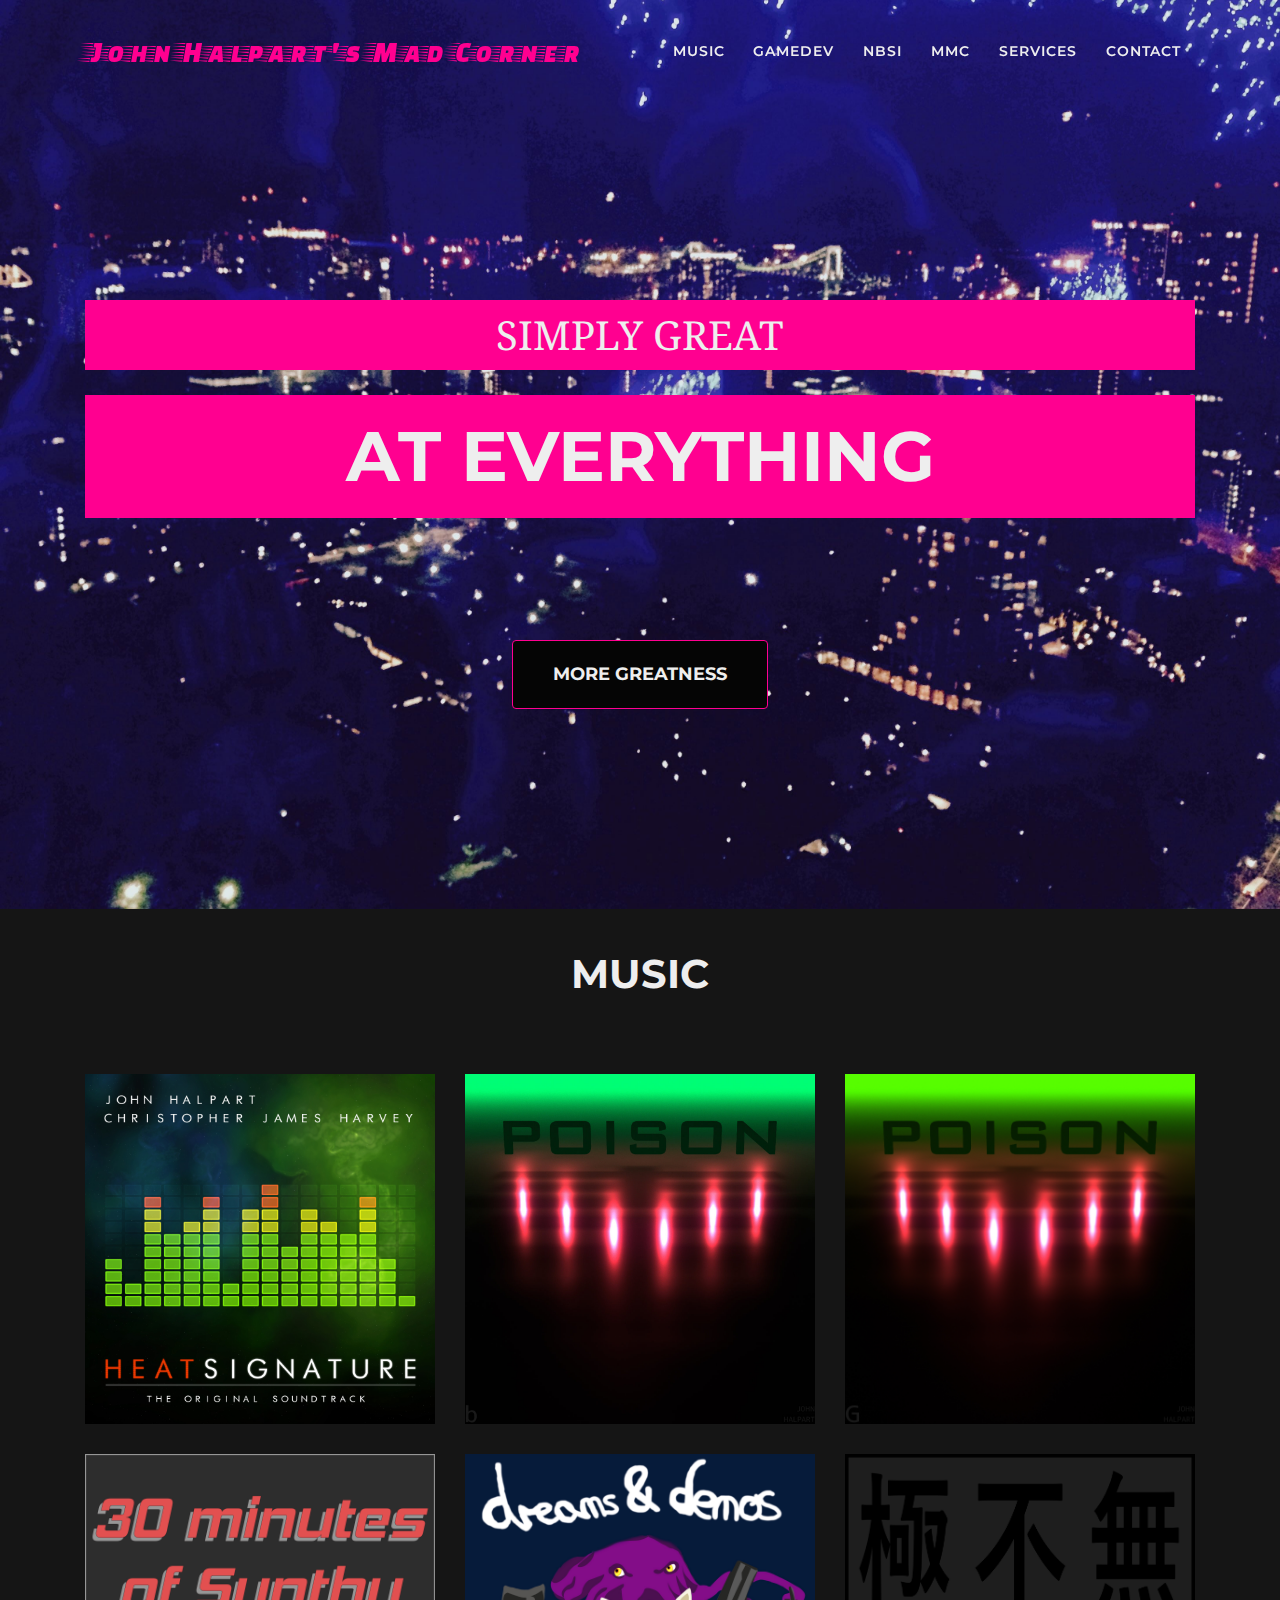
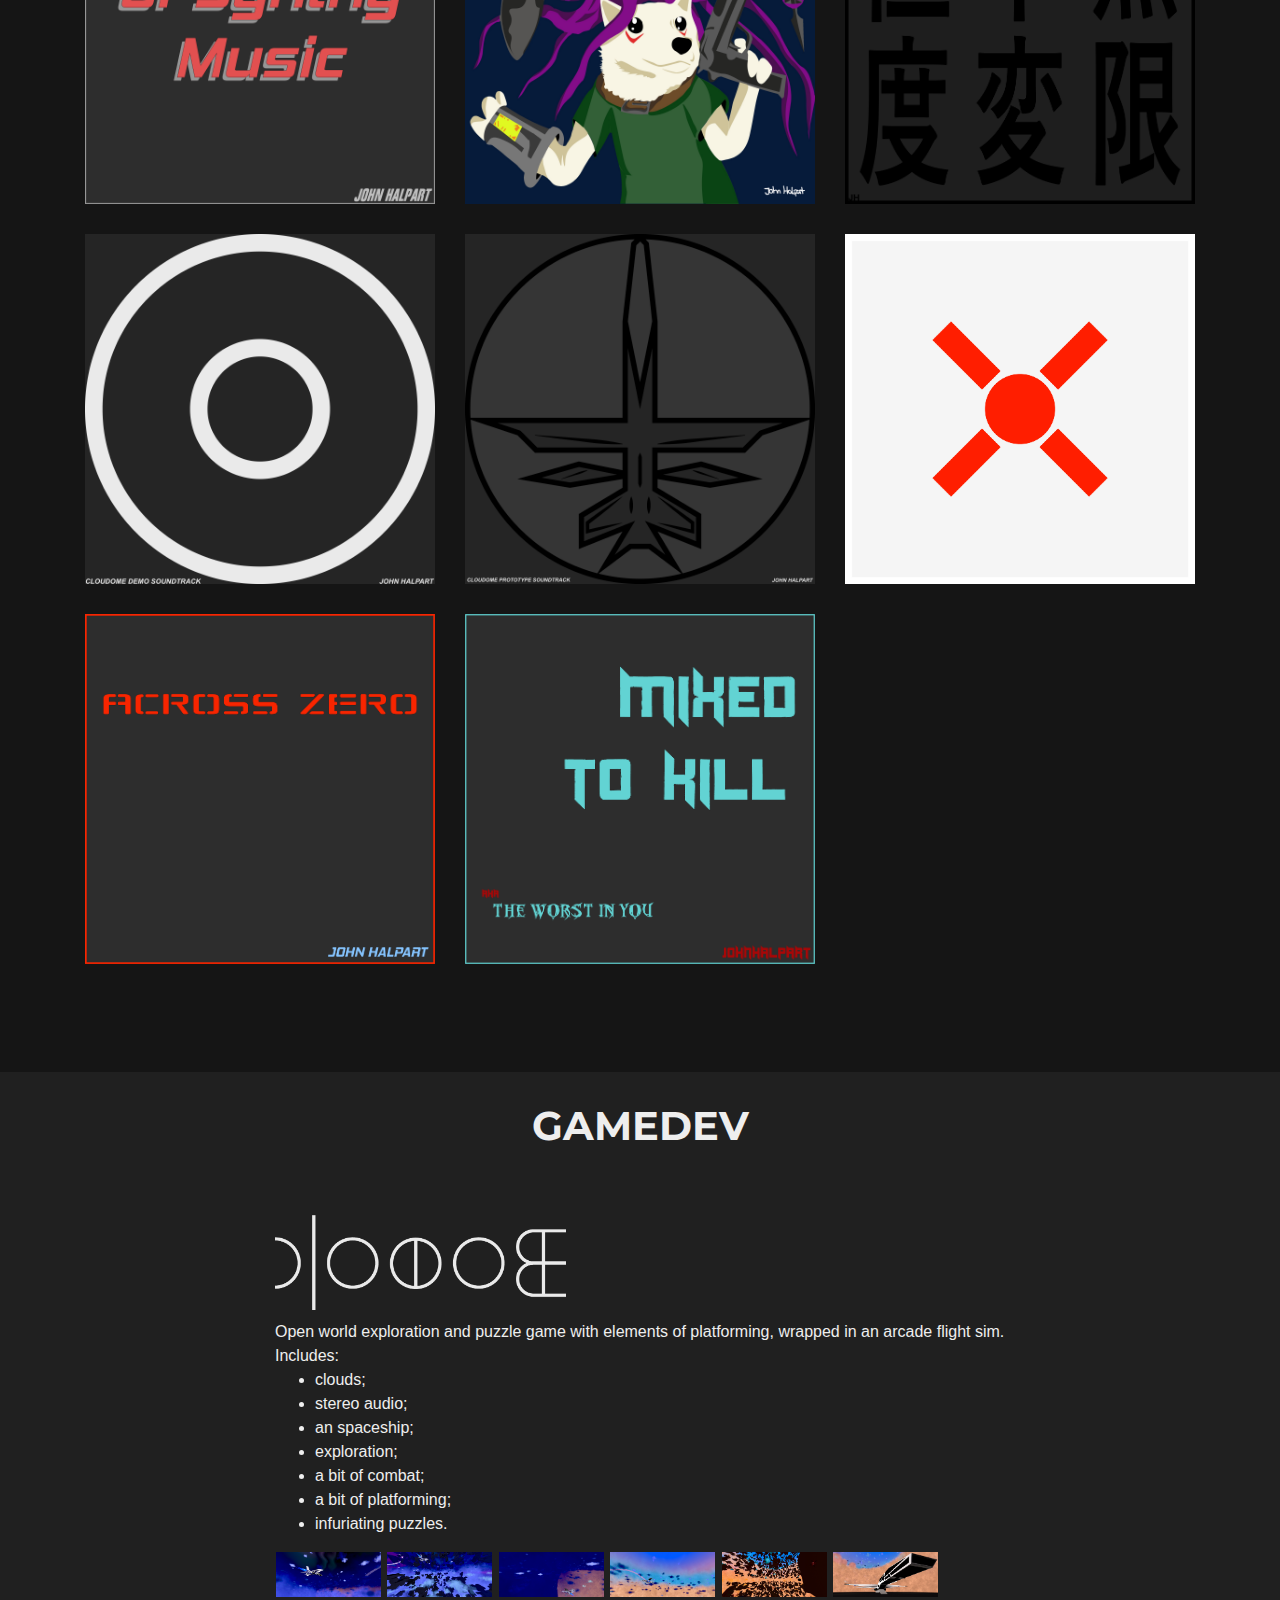
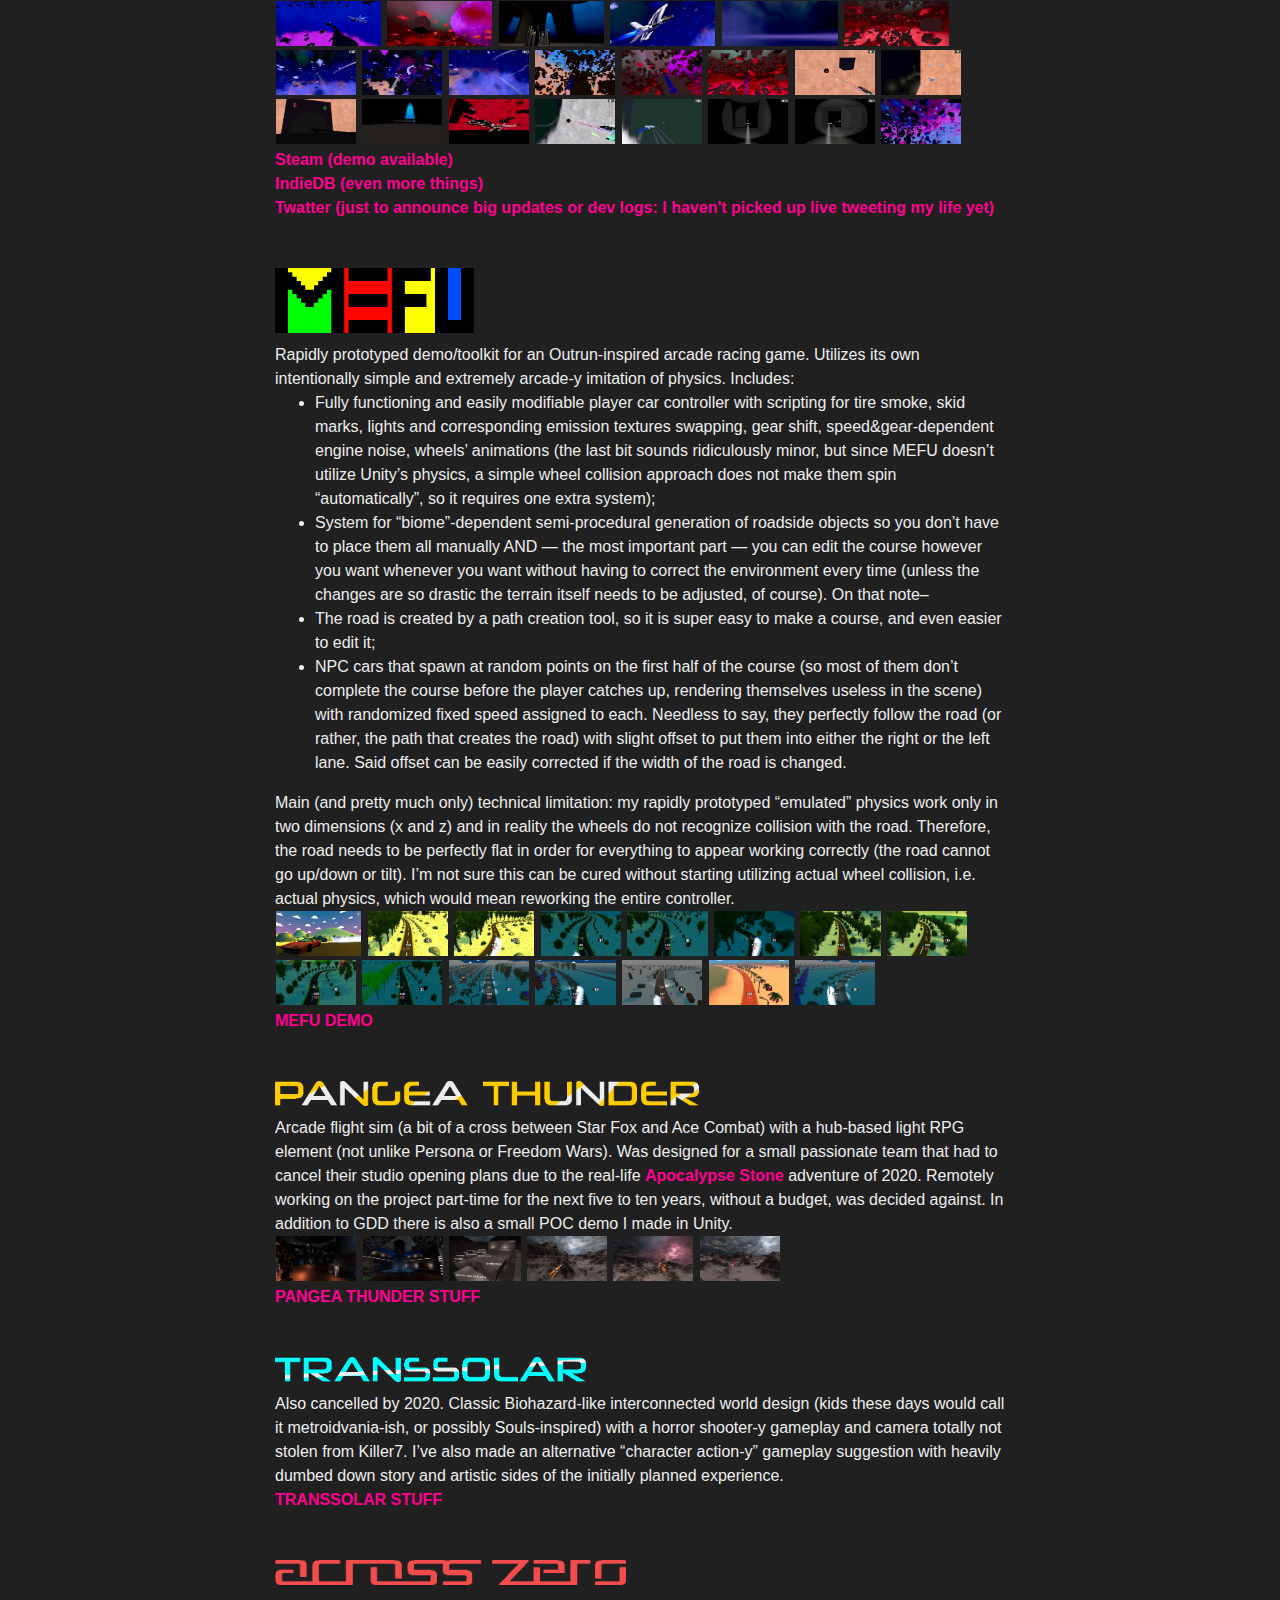
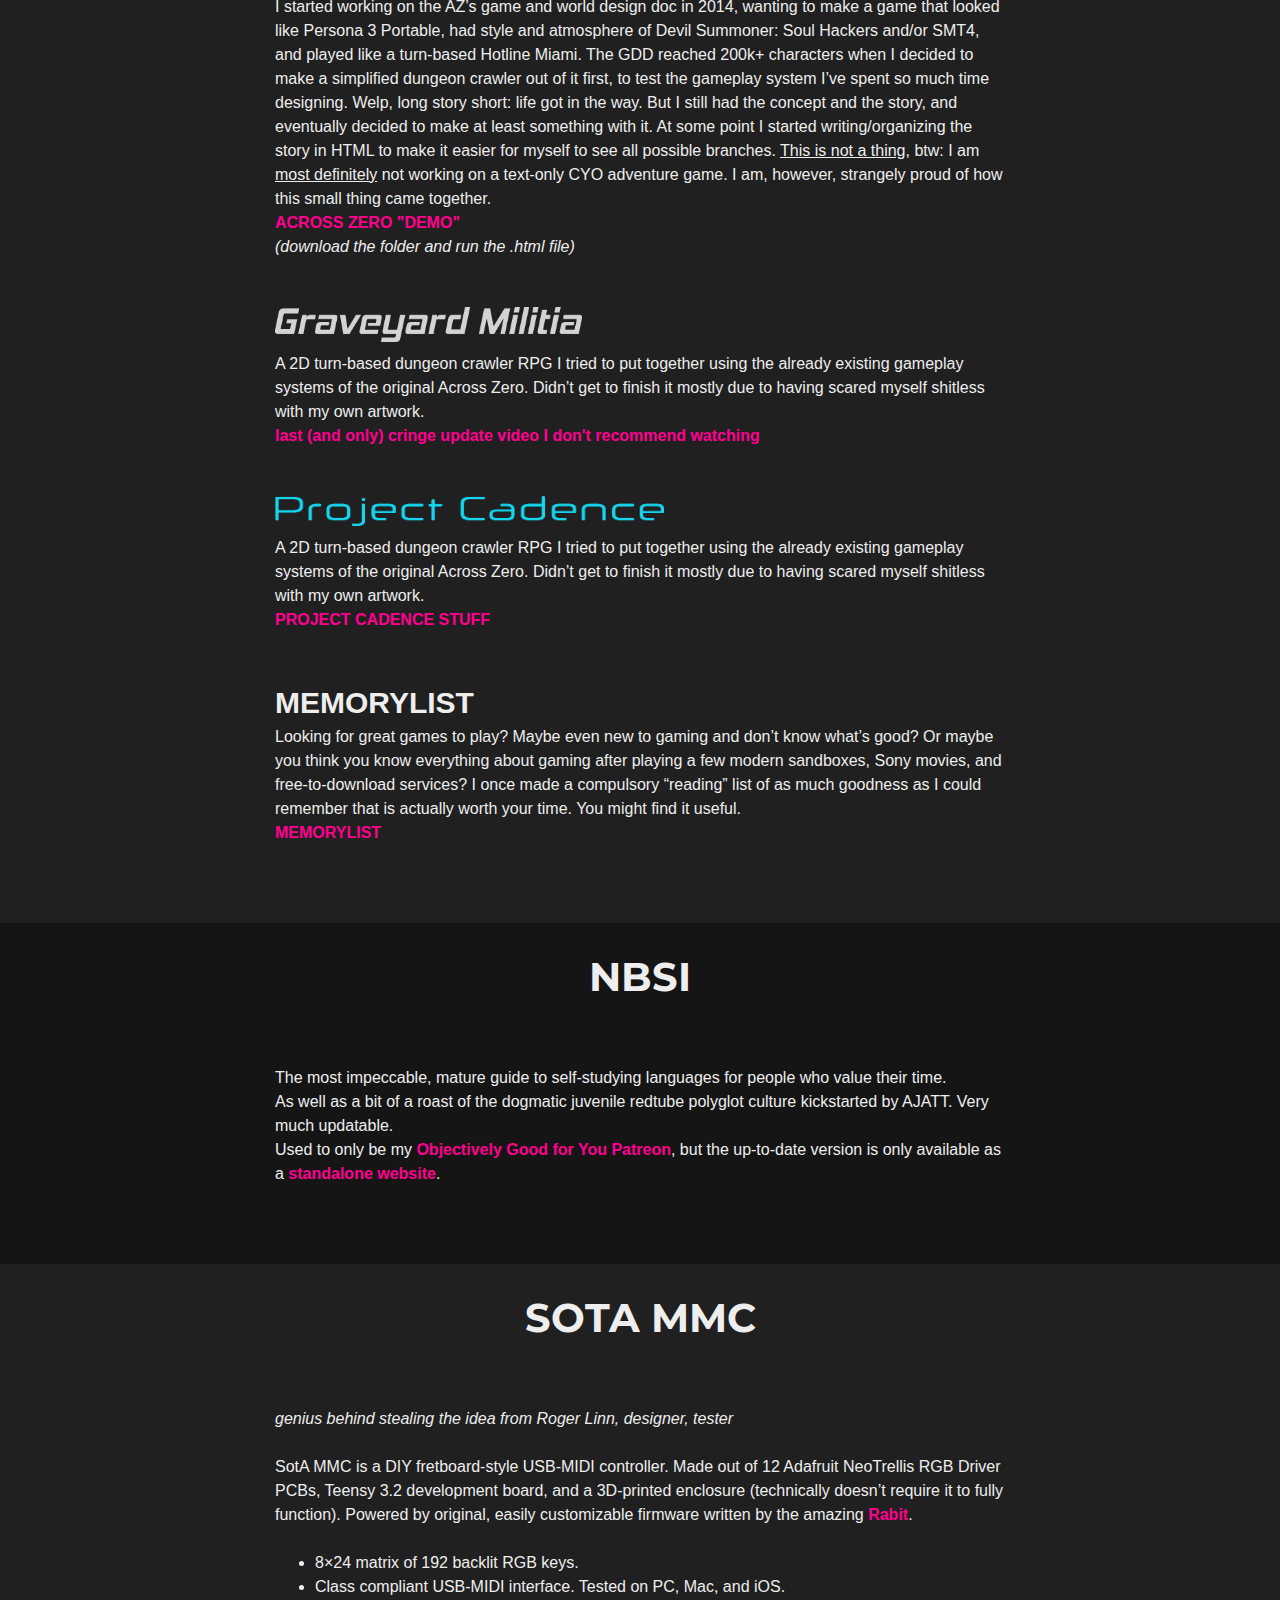
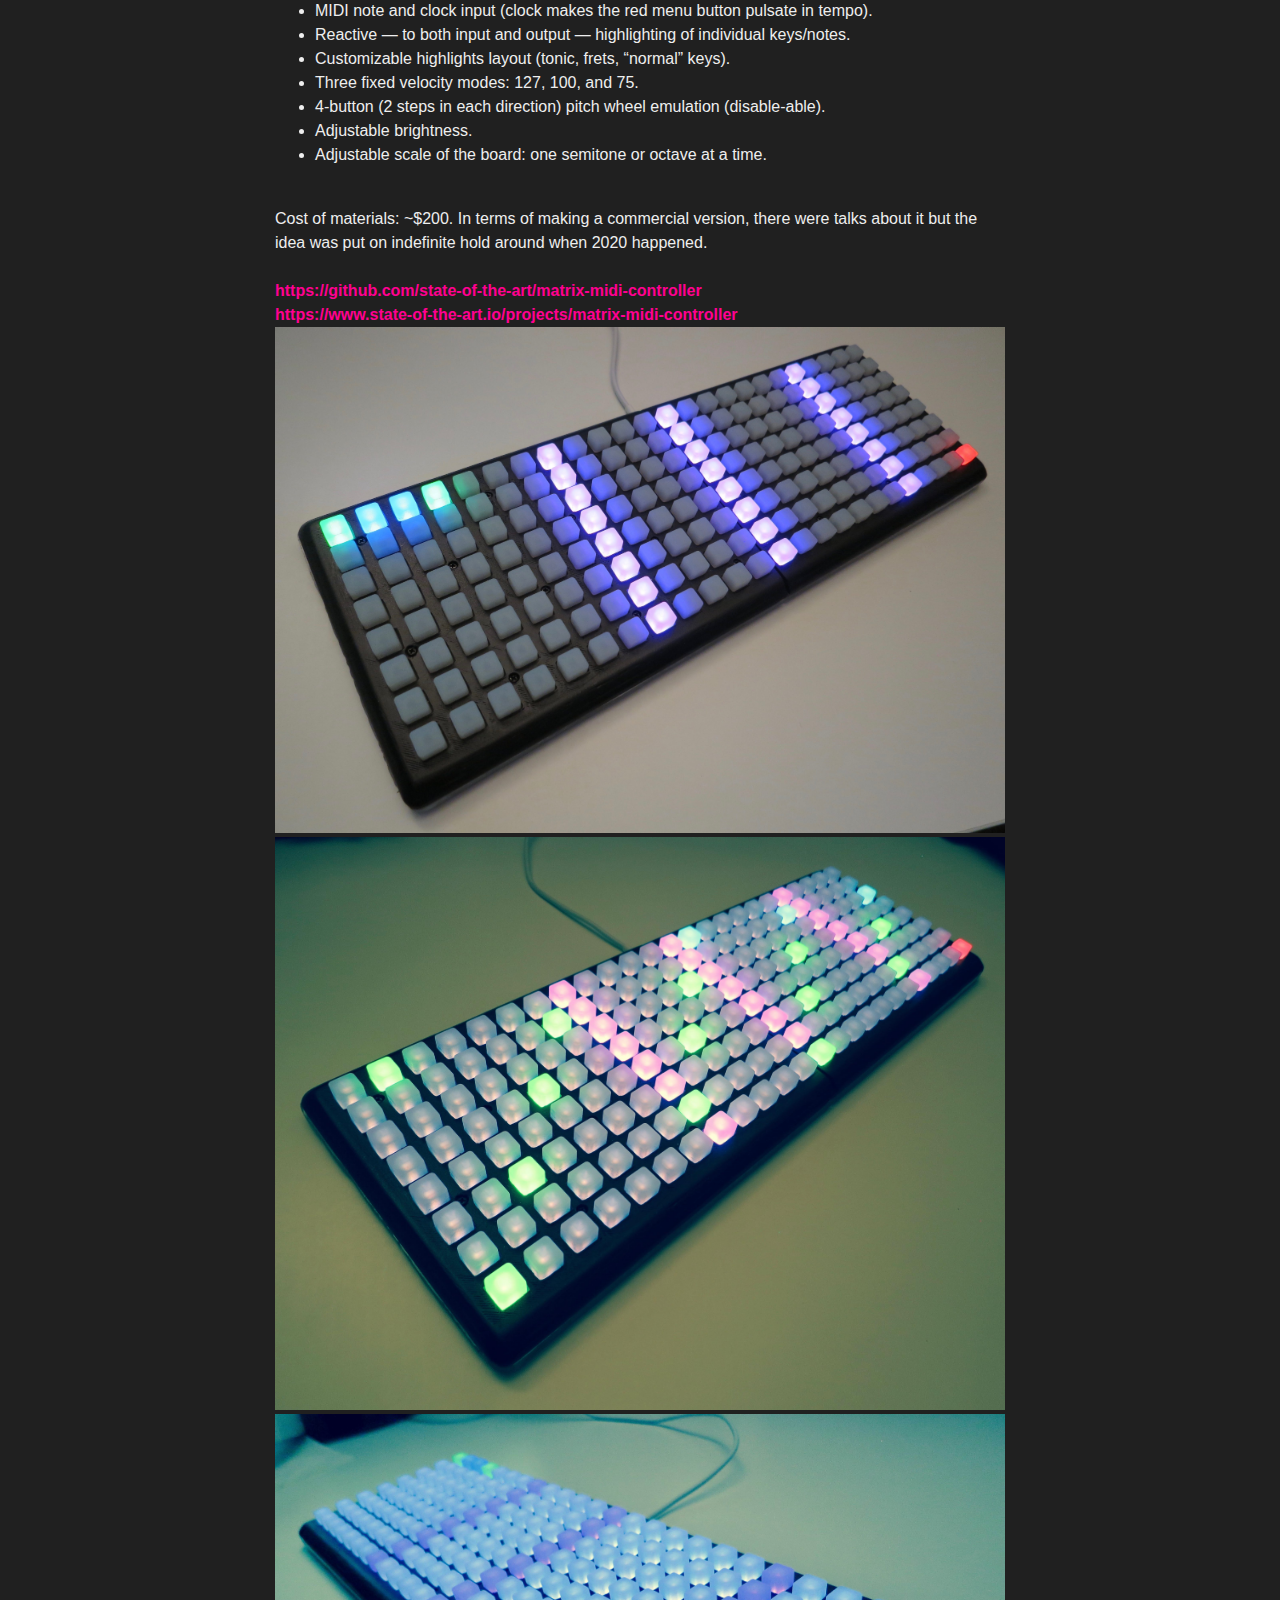
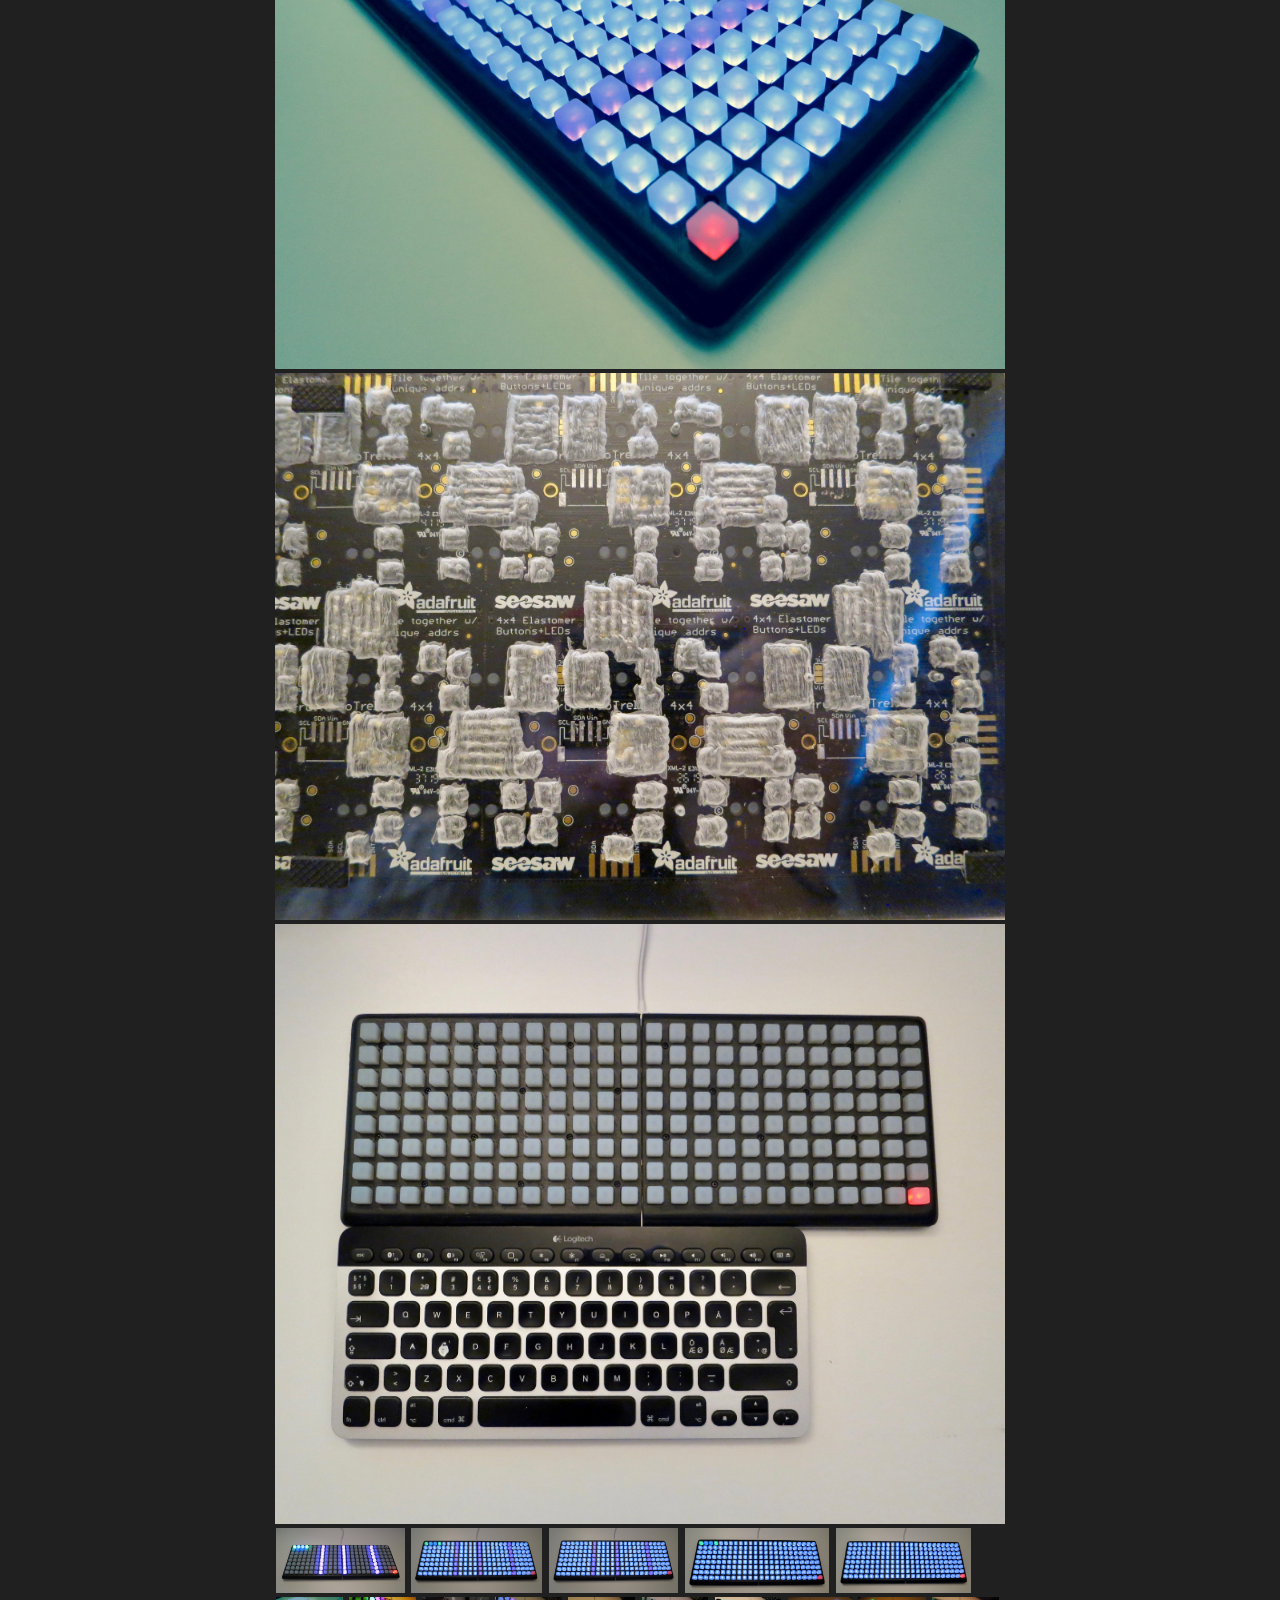
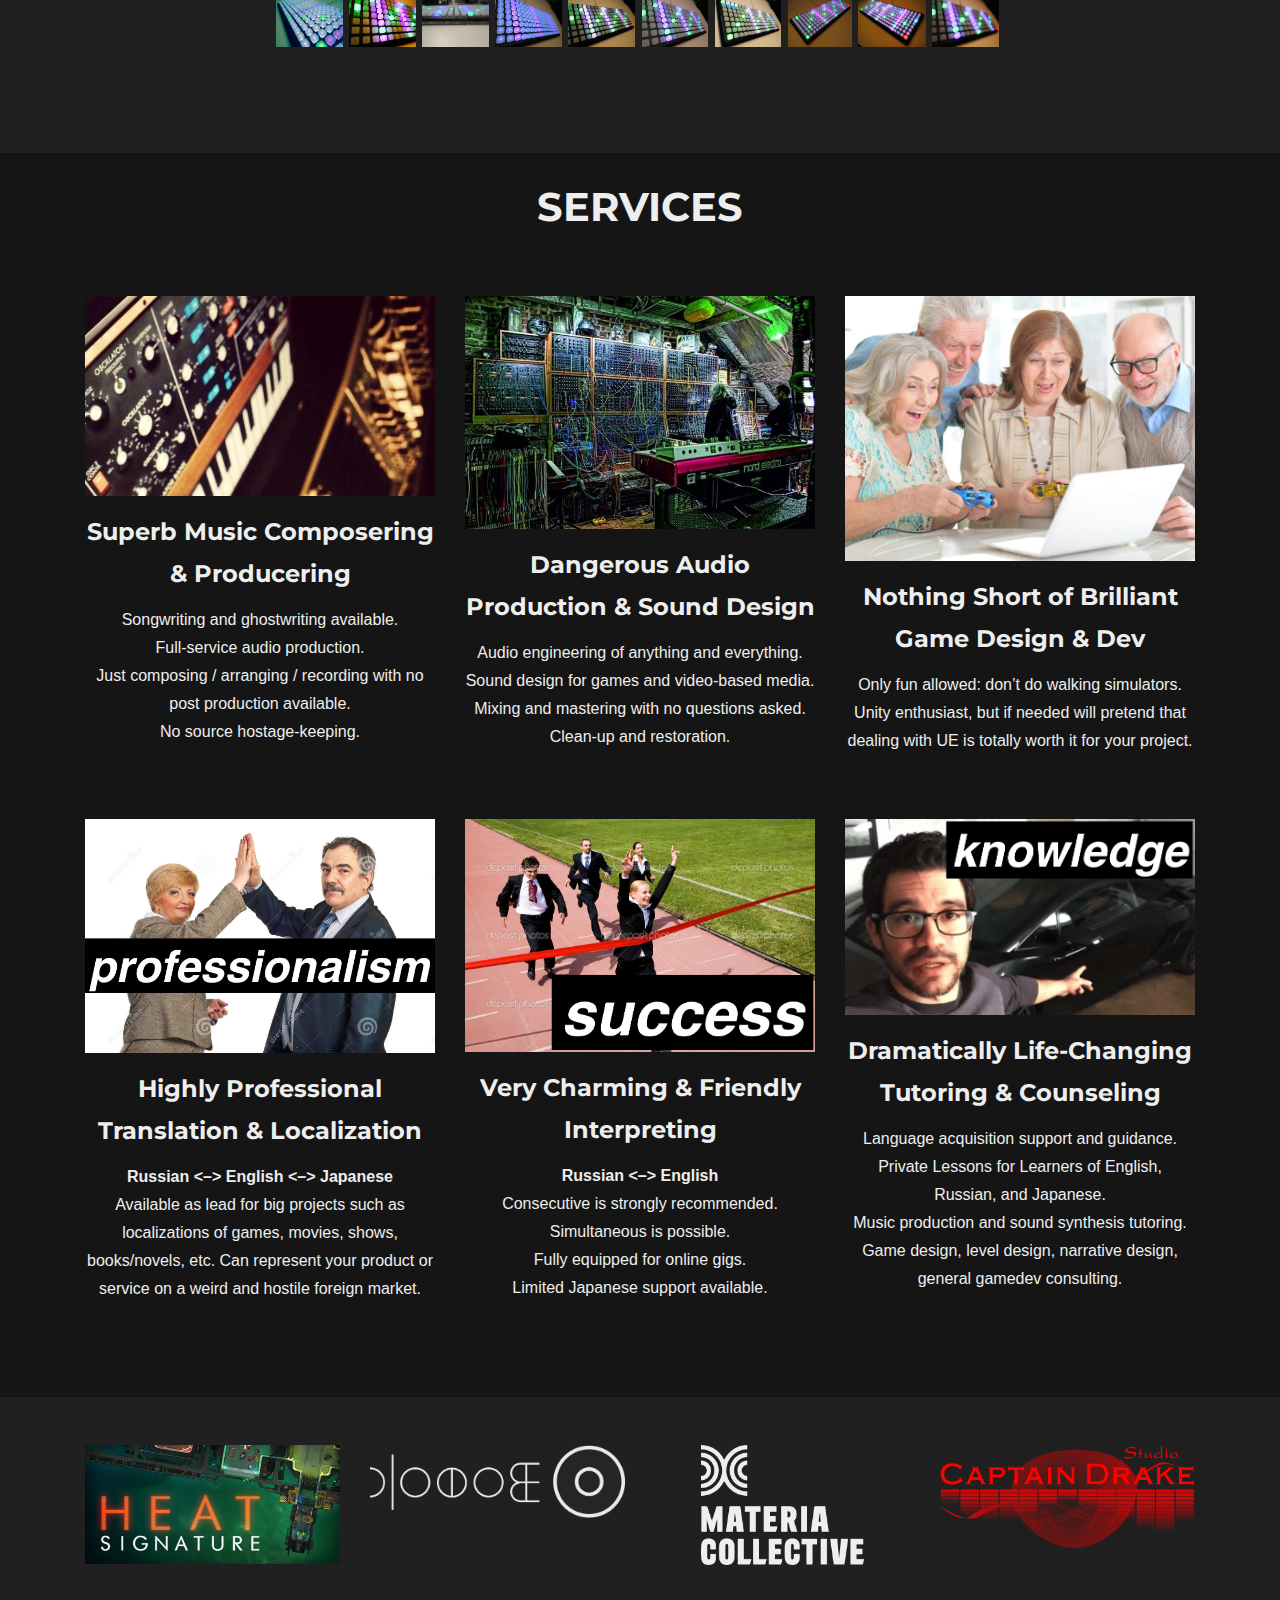
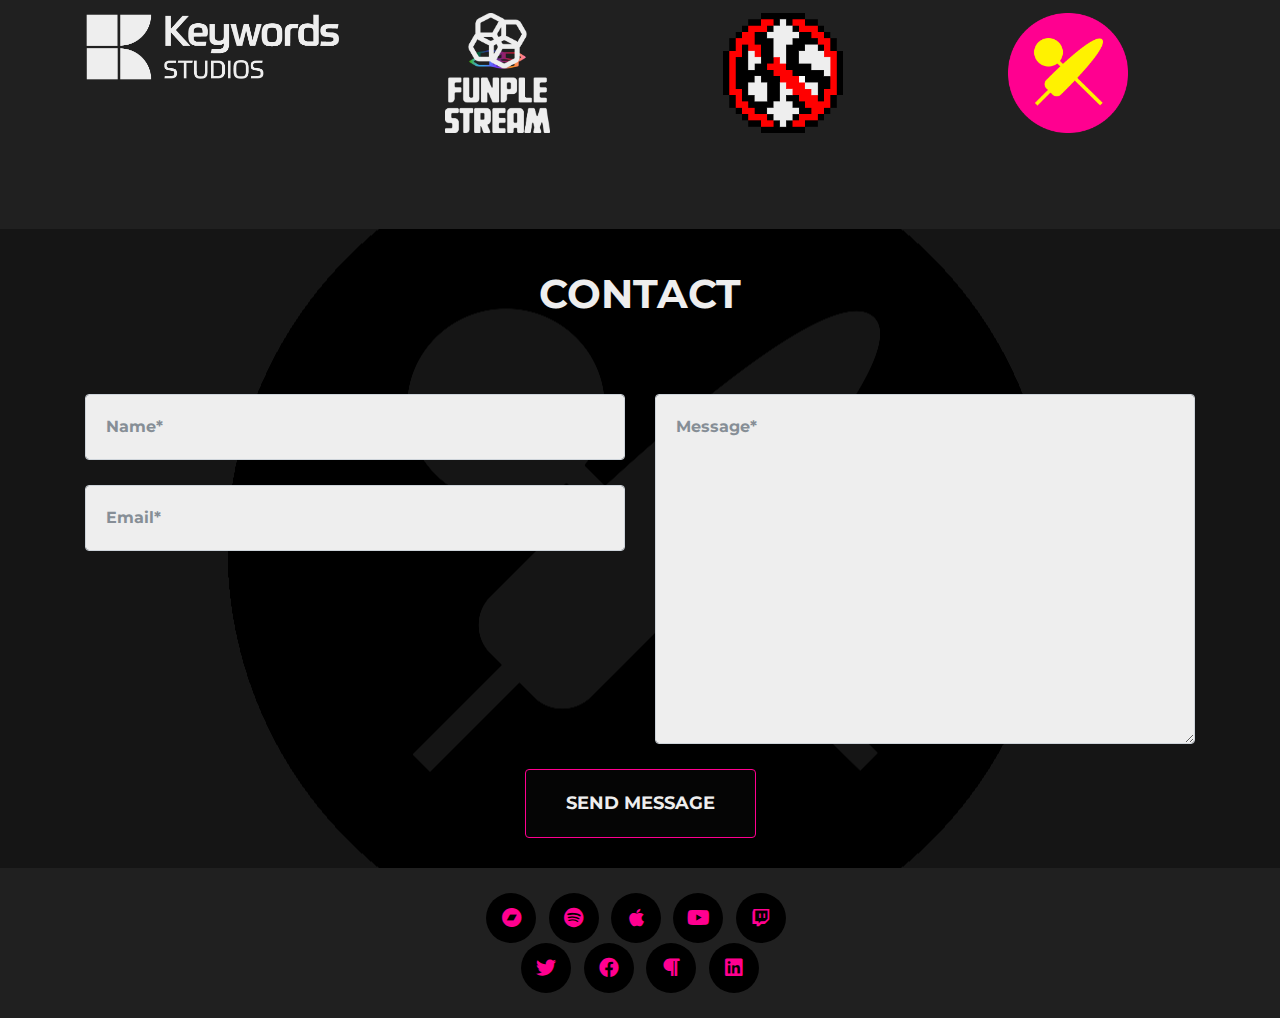
==== commit 108d0bbc: "Add files via upload" ====
--- a/index.html
+++ b/index.html
@@ -199,10 +199,10 @@
               <i class="fas fa-plus fa-3x"></i>
             </div>
           </div>
-          <img class="img-fluid" src="assets/img/portfolio/x0x0-cover.png" alt="">
+          <img class="img-fluid" src="assets/img/portfolio/cloudome-demo-ost-cover.png" alt="">
         </a>
         <!-- <div class="portfolio-caption">
-          <h4>X​０​X０</h4>
+          <h4>CLOUDOME [demo] OST</h4>
           <p class="text-muted"></p>
         </div> -->
       </div>
@@ -214,10 +214,10 @@
               <i class="fas fa-plus fa-3x"></i>
             </div>
           </div>
-          <img class="img-fluid" src="assets/img/portfolio/cloudome-demo-ost-cover.png" alt="">
+          <img class="img-fluid" src="assets/img/portfolio/cloudome-prototype-ost-cover.png" alt="">
         </a>
         <!-- <div class="portfolio-caption">
-          <h4>CLOUDOME [demo] OST</h4>
+          <h4>CLOUDOME [prototype] OST</h4>
           <p class="text-muted"></p>
         </div> -->
       </div>
@@ -229,6 +229,21 @@
               <i class="fas fa-plus fa-3x"></i>
             </div>
           </div>
+          <img class="img-fluid" src="assets/img/portfolio/x0x0-cover.png" alt="">
+        </a>
+        <!-- <div class="portfolio-caption">
+          <h4>X​０​X０</h4>
+          <p class="text-muted"></p>
+        </div> -->
+      </div>
+	
+      <div class="col-md-4 col-sm-6 portfolio-item">
+        <a class="portfolio-link" data-toggle="modal" href="#p10">
+          <div class="portfolio-hover">
+            <div class="portfolio-hover-content">
+              <i class="fas fa-plus fa-3x"></i>
+            </div>
+          </div>
           <img class="img-fluid" src="assets/img/portfolio/across-zero-cover.png" alt="">
         </a>
         <!-- <div class="portfolio-caption">
@@ -238,7 +253,7 @@
       </div>
 	
       <div class="col-md-4 col-sm-6 portfolio-item">
-        <a class="portfolio-link" data-toggle="modal" href="#p10">
+        <a class="portfolio-link" data-toggle="modal" href="#p11">
           <div class="portfolio-hover">
             <div class="portfolio-hover-content">
               <i class="fas fa-plus fa-3x"></i>
@@ -580,6 +595,106 @@
           <div class="col-lg-8 mx-auto">
             <div class="modal-body">
               <!-- Project Details Go Here -->
+              <h2 class="text-uppercase">CLOUDOME [demo] OST</h2>
+              <p class="item-intro text-muted">original soundtrack</p>
+              <img
+                class="img-fluid d-block mx-auto"
+                src=""
+                alt=""
+              />
+              <p class="store-stuff"><iframe style="border: 0; width: 100%; height: 120px;" src="https://bandcamp.com/EmbeddedPlayer/album=3127538874/size=large/bgcol=333333/linkcol=ffffff/tracklist=false/artwork=none/transparent=true/" seamless=""><a href="https://memorylick.com/album/cloudome-demo-ost">CLOUDOME [demo] OST by John Halpart</a></iframe>
+<p><a href="https://music.apple.com/us/album/cloudome-demo-soundtrack/1724062400" target="_blank"><img src="assets/img/stores/apple-music-logo-eee.png" width="140" class="store-logo" /></a>
+<a href="https://open.spotify.com/album/6KqfapW1XSeDRalxGGTgZq" target="_blank"><img src="assets/img/stores/spotify-logo-green-eee.png" width="140" class="store-logo" /></a>
+<a href="https://music.youtube.com/playlist?list=OLAK5uy_kpxIs5qQoH6R8mIvo8JN9i5rNLcjXrDuk" target="_blank"><img src="assets/img/stores/yt-music-logo-eee.png" width="140" class="store-logo" /></a>
+<a href="https://memorylick.com/album/cloudome-demo-ost" target="_blank"><img src="assets/img/stores/bandcamp-logo-eee.png" width="140" class="store-logo" /></a></p>
+</p>
+              <button
+                class="btn btn-primary"
+                data-dismiss="modal"
+                type="button"
+              >
+                <i class="fas fa-times"></i>
+                BACK
+              </button>
+            </div>
+          </div>
+        </div>
+      </div>
+    </div>
+  </div>
+</div>
+
+
+
+<div
+  class="portfolio-modal modal fade"
+  id="p8"
+  tabindex="-1"
+  role="dialog"
+  aria-hidden="true"
+>
+  <div class="modal-dialog">
+    <div class="modal-content">
+      <div class="close-modal" data-dismiss="modal">
+        <div class="lr">
+          <div class="rl"></div>
+        </div>
+      </div>
+      <div class="container">
+        <div class="row">
+          <div class="col-lg-8 mx-auto">
+            <div class="modal-body">
+              <!-- Project Details Go Here -->
+              <h2 class="text-uppercase">CLOUDOME [prototype] OST</h2>
+              <p class="item-intro text-muted">original soundtrack</p>
+              <img
+                class="img-fluid d-block mx-auto"
+                src=""
+                alt=""
+              />
+              <p class="store-stuff"><iframe style="border: 0; width: 100%; height: 120px;" src="https://bandcamp.com/EmbeddedPlayer/album=362312607/size=large/bgcol=333333/linkcol=ffffff/tracklist=false/artwork=none/transparent=true/" seamless=""><a href="https://memorylick.com/album/cloudome-prototype-ost">CLOUDOME [prototype] OST by John Halpart</a></iframe>
+<p><a href="https://music.apple.com/us/album/cloudome-prototype-soundtrack/1758826430" target="_blank"><img src="assets/img/stores/apple-music-logo-eee.png" width="140" class="store-logo" /></a>
+<a href="https://open.spotify.com/album/0epTpzBNS5Z2YaODRTYbOY" target="_blank"><img src="assets/img/stores/spotify-logo-green-eee.png" width="140" class="store-logo" /></a>
+<a href="https://music.youtube.com/playlist?list=OLAK5uy_k0GSopznKvyn7NOb36SeWcRyd2SdE3j6Y" target="_blank"><img src="assets/img/stores/yt-music-logo-eee.png" width="140" class="store-logo" /></a>
+<a href="https://memorylick.com/album/cloudome-prototype-ost" target="_blank"><img src="assets/img/stores/bandcamp-logo-eee.png" width="140" class="store-logo" /></a></p>
+</p>
+              <button
+                class="btn btn-primary"
+                data-dismiss="modal"
+                type="button"
+              >
+                <i class="fas fa-times"></i>
+                BACK
+              </button>
+            </div>
+          </div>
+        </div>
+      </div>
+    </div>
+  </div>
+</div>
+
+
+
+<div
+  class="portfolio-modal modal fade"
+  id="p9"
+  tabindex="-1"
+  role="dialog"
+  aria-hidden="true"
+>
+  <div class="modal-dialog">
+    <div class="modal-content">
+      <div class="close-modal" data-dismiss="modal">
+        <div class="lr">
+          <div class="rl"></div>
+        </div>
+      </div>
+      <div class="container">
+        <div class="row">
+          <div class="col-lg-8 mx-auto">
+            <div class="modal-body">
+              <!-- Project Details Go Here -->
               <h2 class="text-uppercase">X​０​X０</h2>
               <p class="item-intro text-muted">album</p>
               <img
@@ -613,57 +728,7 @@
 
 <div
   class="portfolio-modal modal fade"
-  id="p8"
-  tabindex="-1"
-  role="dialog"
-  aria-hidden="true"
->
-  <div class="modal-dialog">
-    <div class="modal-content">
-      <div class="close-modal" data-dismiss="modal">
-        <div class="lr">
-          <div class="rl"></div>
-        </div>
-      </div>
-      <div class="container">
-        <div class="row">
-          <div class="col-lg-8 mx-auto">
-            <div class="modal-body">
-              <!-- Project Details Go Here -->
-              <h2 class="text-uppercase">CLOUDOME [demo] OST</h2>
-              <p class="item-intro text-muted">original soundtrack</p>
-              <img
-                class="img-fluid d-block mx-auto"
-                src=""
-                alt=""
-              />
-              <p class="store-stuff"><iframe style="border: 0; width: 100%; height: 120px;" src="https://bandcamp.com/EmbeddedPlayer/album=3127538874/size=large/bgcol=333333/linkcol=ffffff/tracklist=false/artwork=none/transparent=true/" seamless=""><a href="https://memorylick.com/album/cloudome-demo-ost">CLOUDOME [demo] OST by John Halpart</a></iframe>
-<p><a href="https://music.apple.com/us/album/cloudome-demo-soundtrack/1724062400" target="_blank"><img src="assets/img/stores/apple-music-logo-eee.png" width="140" class="store-logo" /></a>
-<a href="https://open.spotify.com/album/6KqfapW1XSeDRalxGGTgZq" target="_blank"><img src="assets/img/stores/spotify-logo-green-eee.png" width="140" class="store-logo" /></a>
-<a href="https://music.youtube.com/playlist?list=OLAK5uy_kpxIs5qQoH6R8mIvo8JN9i5rNLcjXrDuk" target="_blank"><img src="assets/img/stores/yt-music-logo-eee.png" width="140" class="store-logo" /></a>
-<a href="https://memorylick.com/album/cloudome-demo-ost" target="_blank"><img src="assets/img/stores/bandcamp-logo-eee.png" width="140" class="store-logo" /></a></p>
-</p>
-              <button
-                class="btn btn-primary"
-                data-dismiss="modal"
-                type="button"
-              >
-                <i class="fas fa-times"></i>
-                BACK
-              </button>
-            </div>
-          </div>
-        </div>
-      </div>
-    </div>
-  </div>
-</div>
-
-
-
-<div
-  class="portfolio-modal modal fade"
-  id="p9"
+  id="p10"
   tabindex="-1"
   role="dialog"
   aria-hidden="true"
@@ -713,7 +778,7 @@
 
 <div
   class="portfolio-modal modal fade"
-  id="p10"
+  id="p11"
   tabindex="-1"
   role="dialog"
   aria-hidden="true"
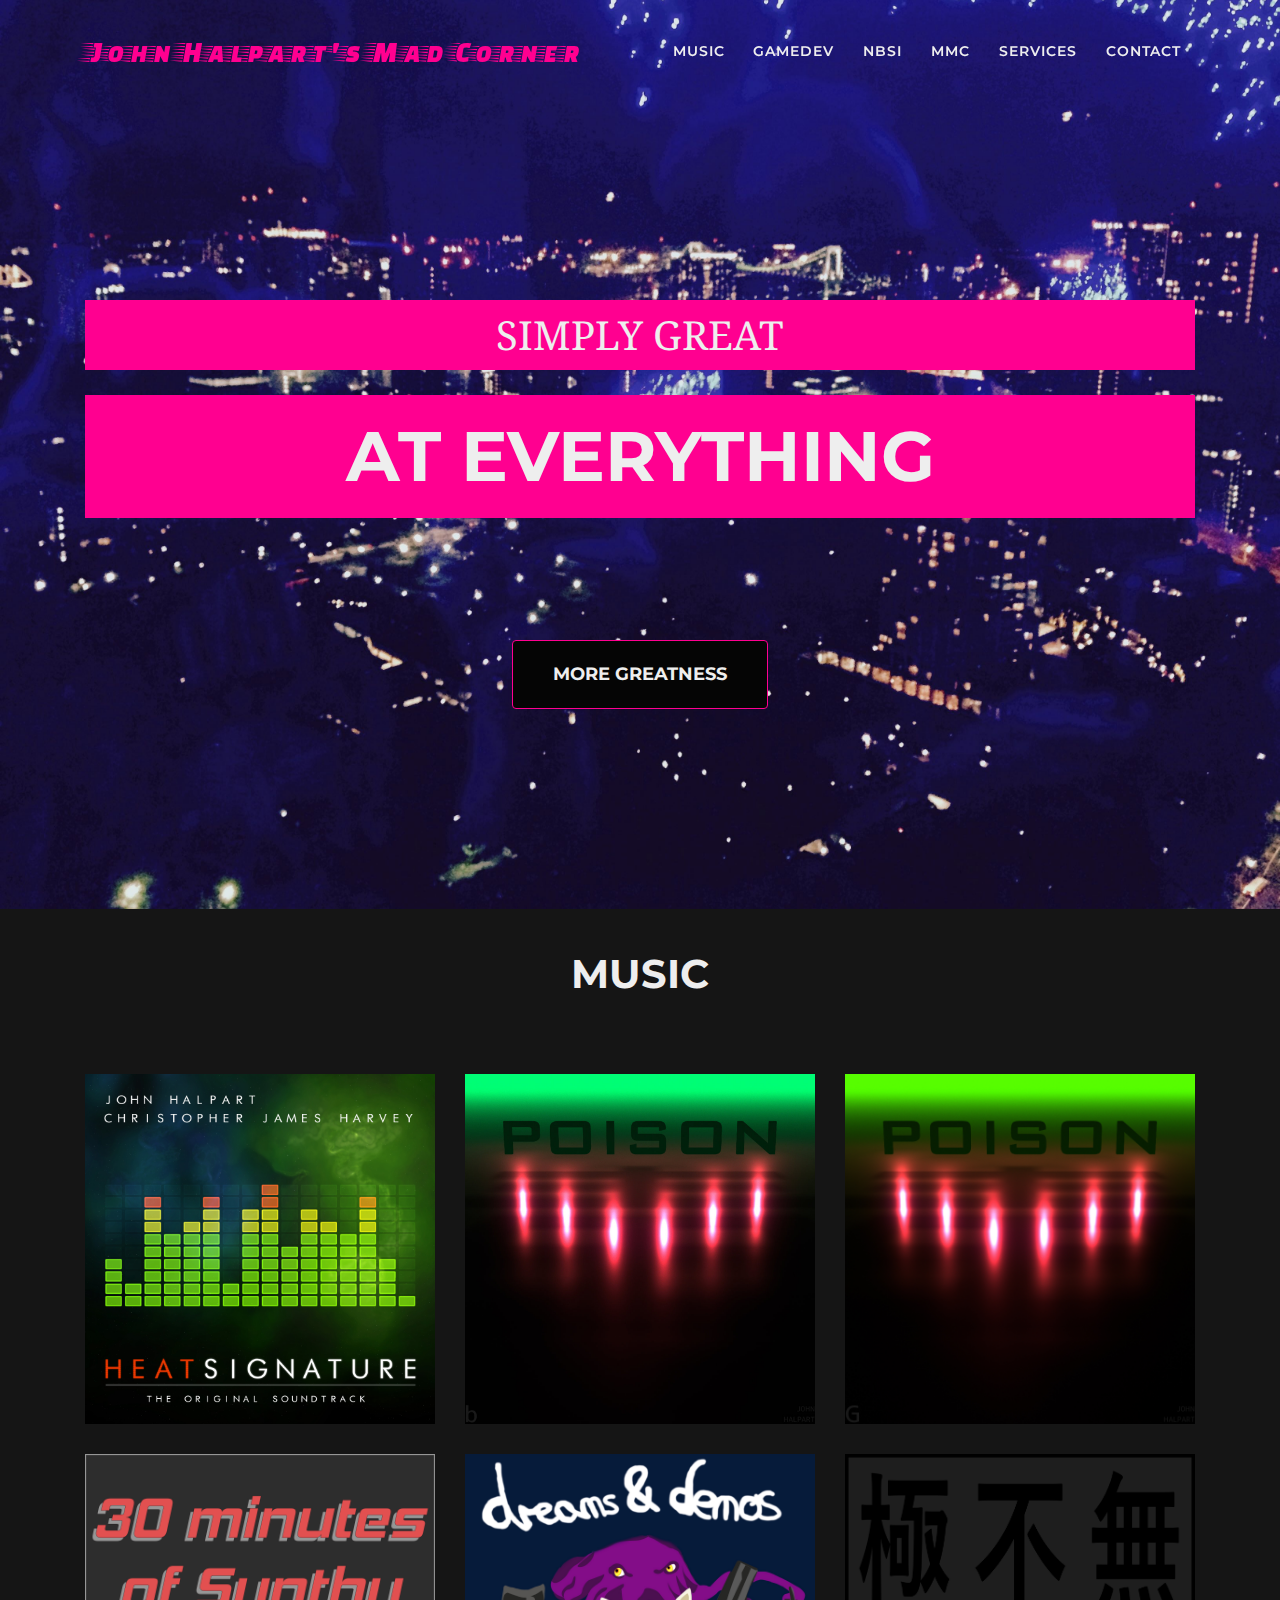
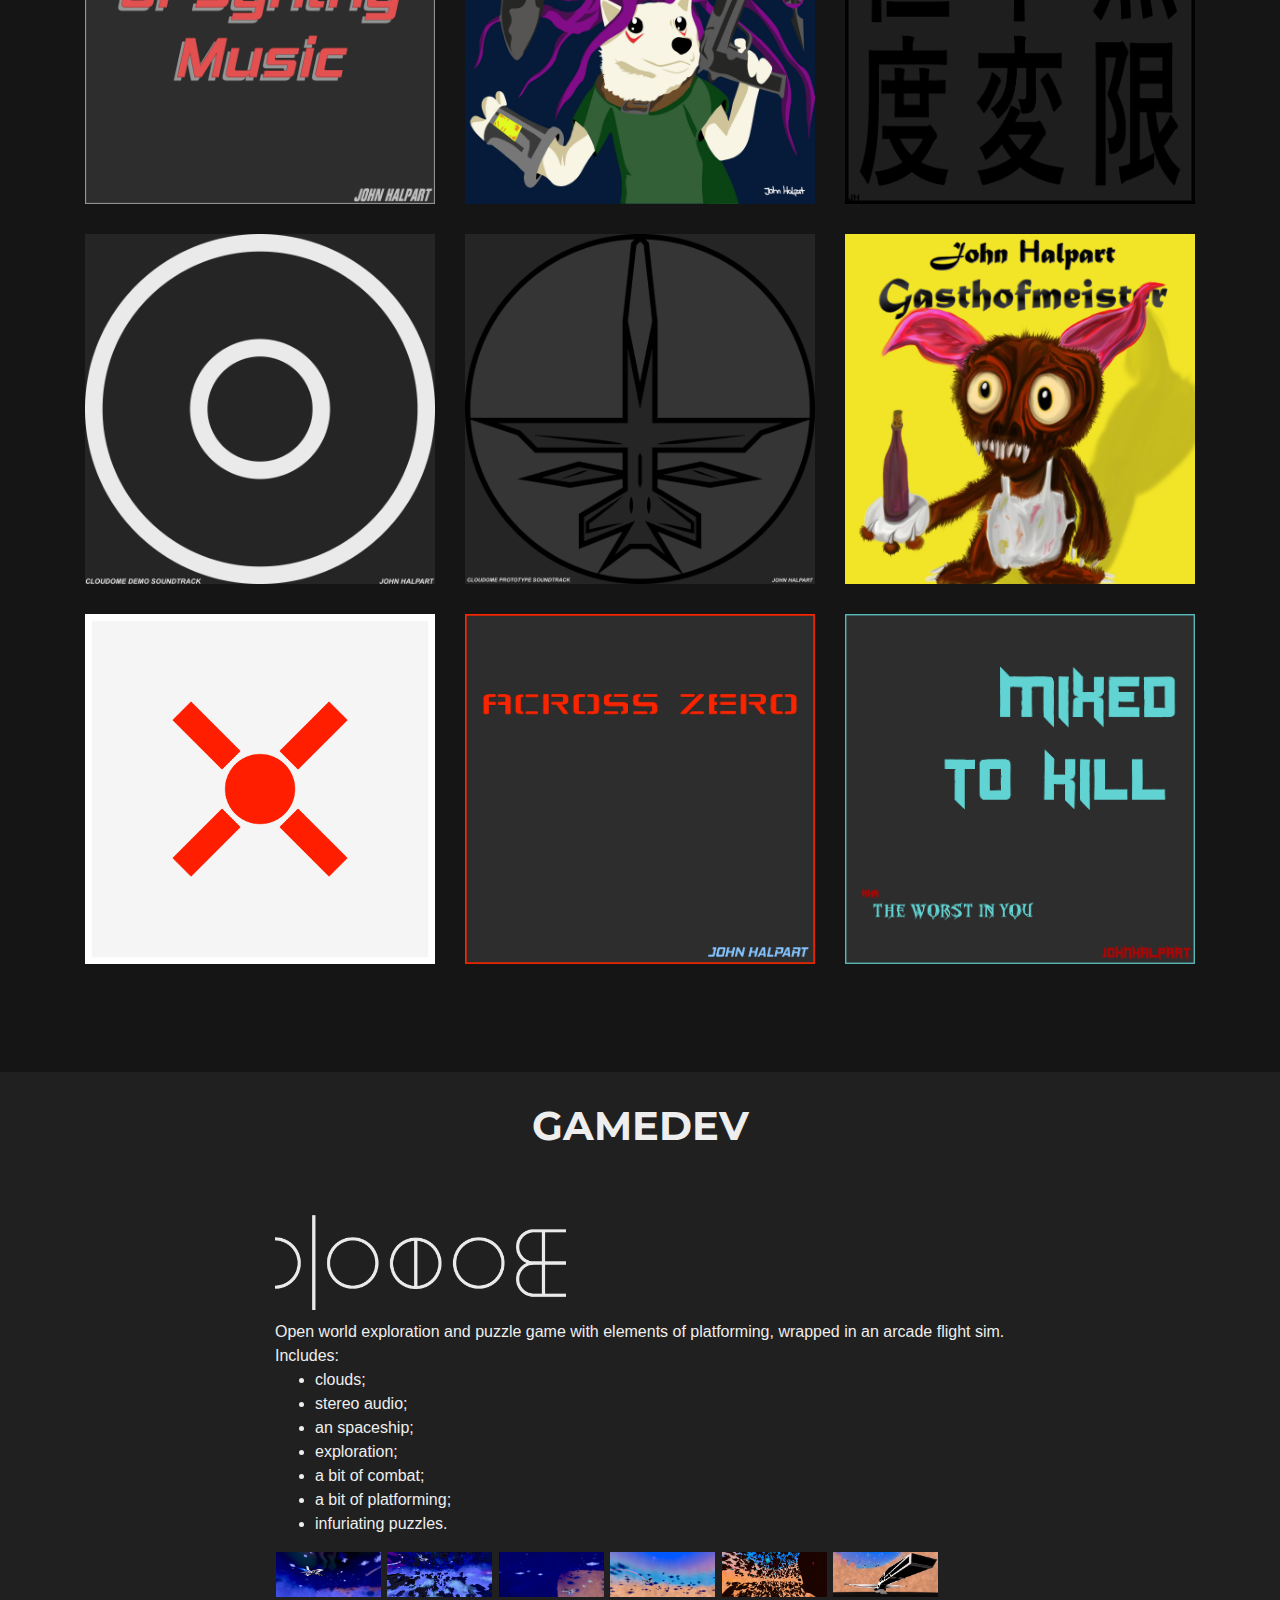
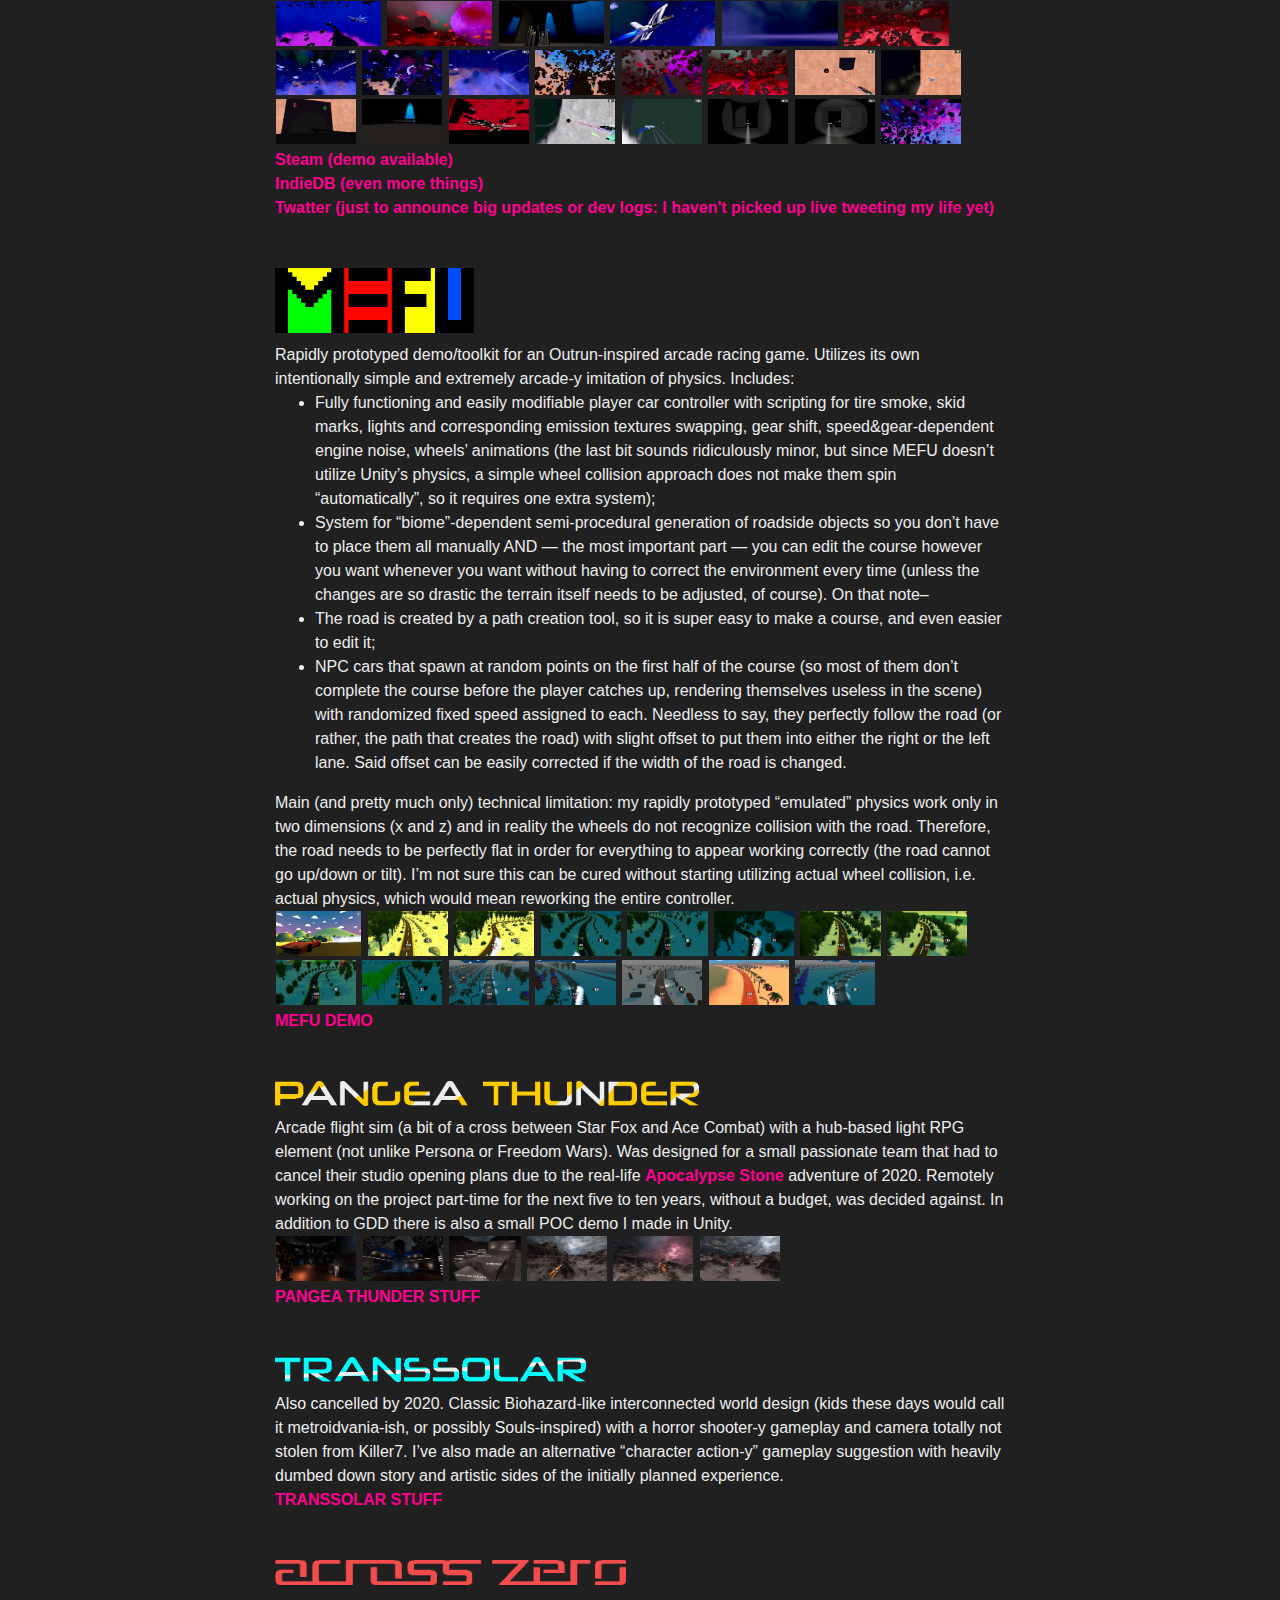
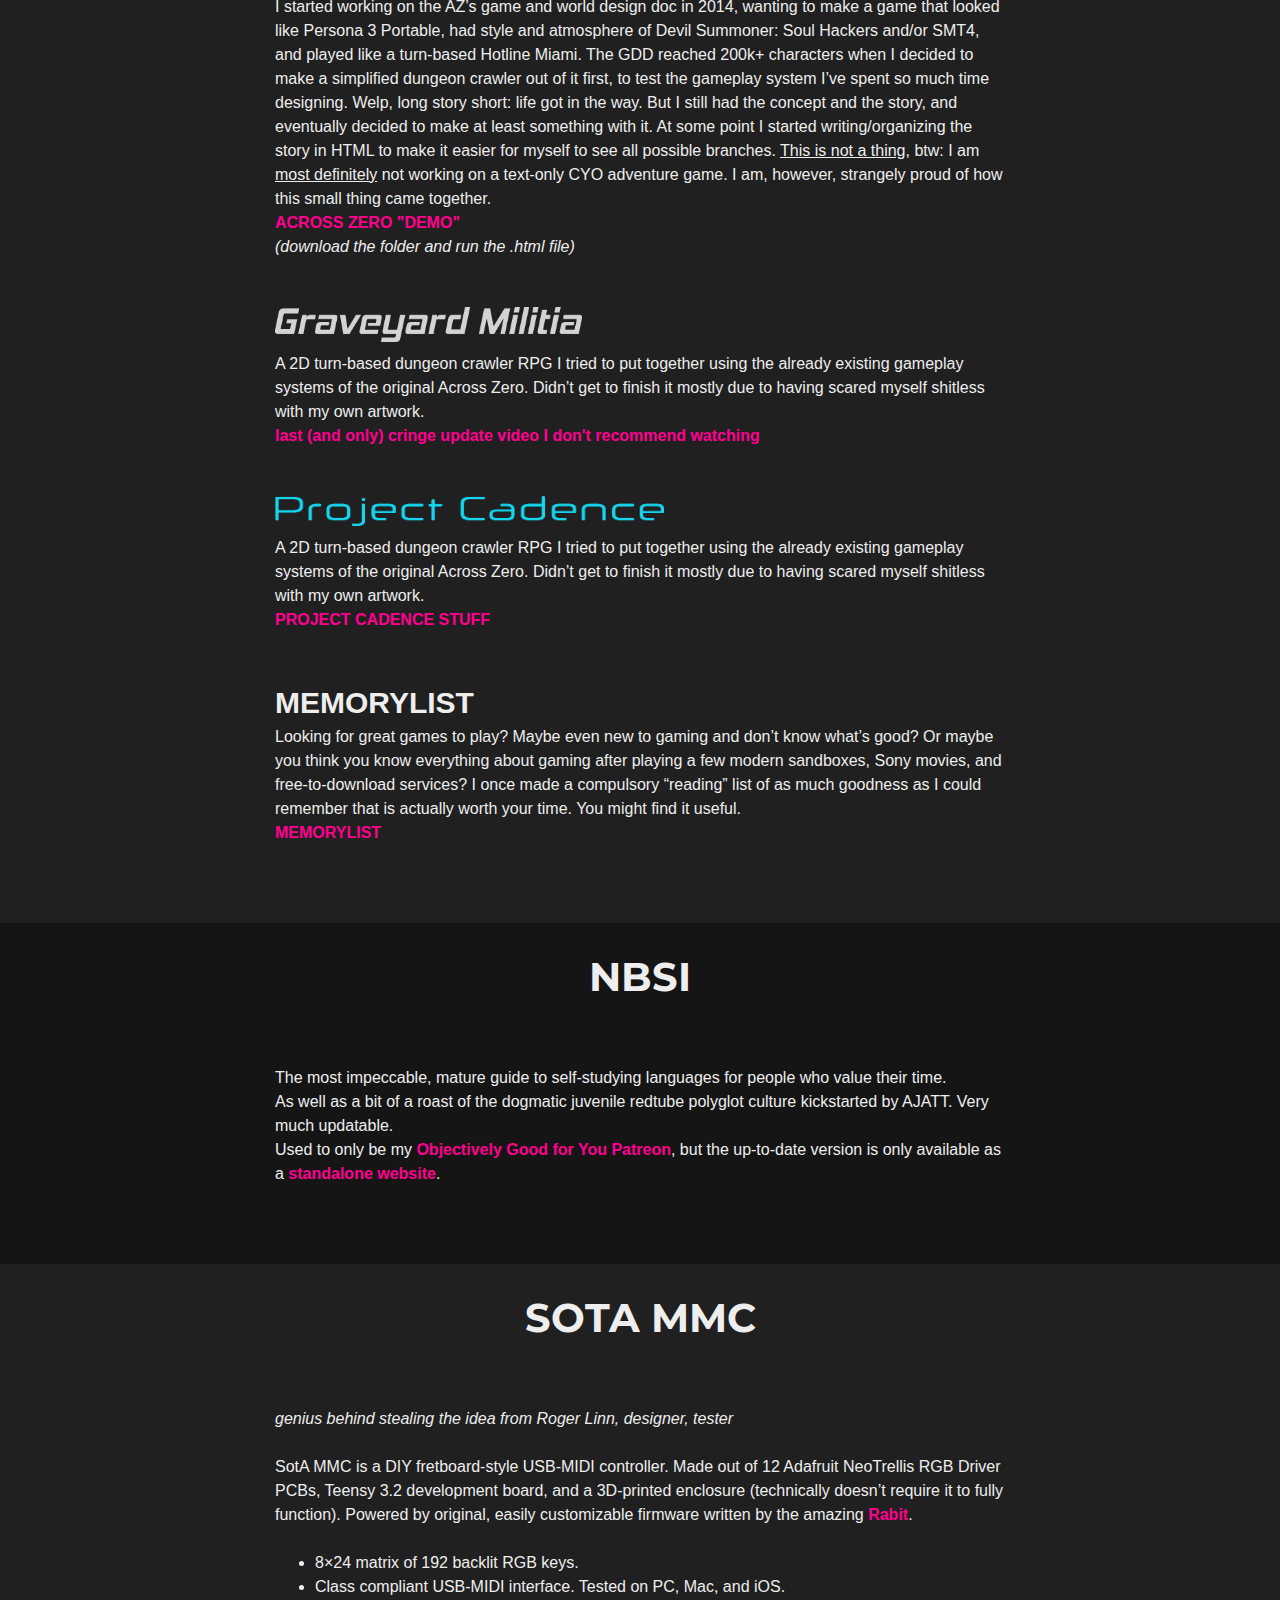
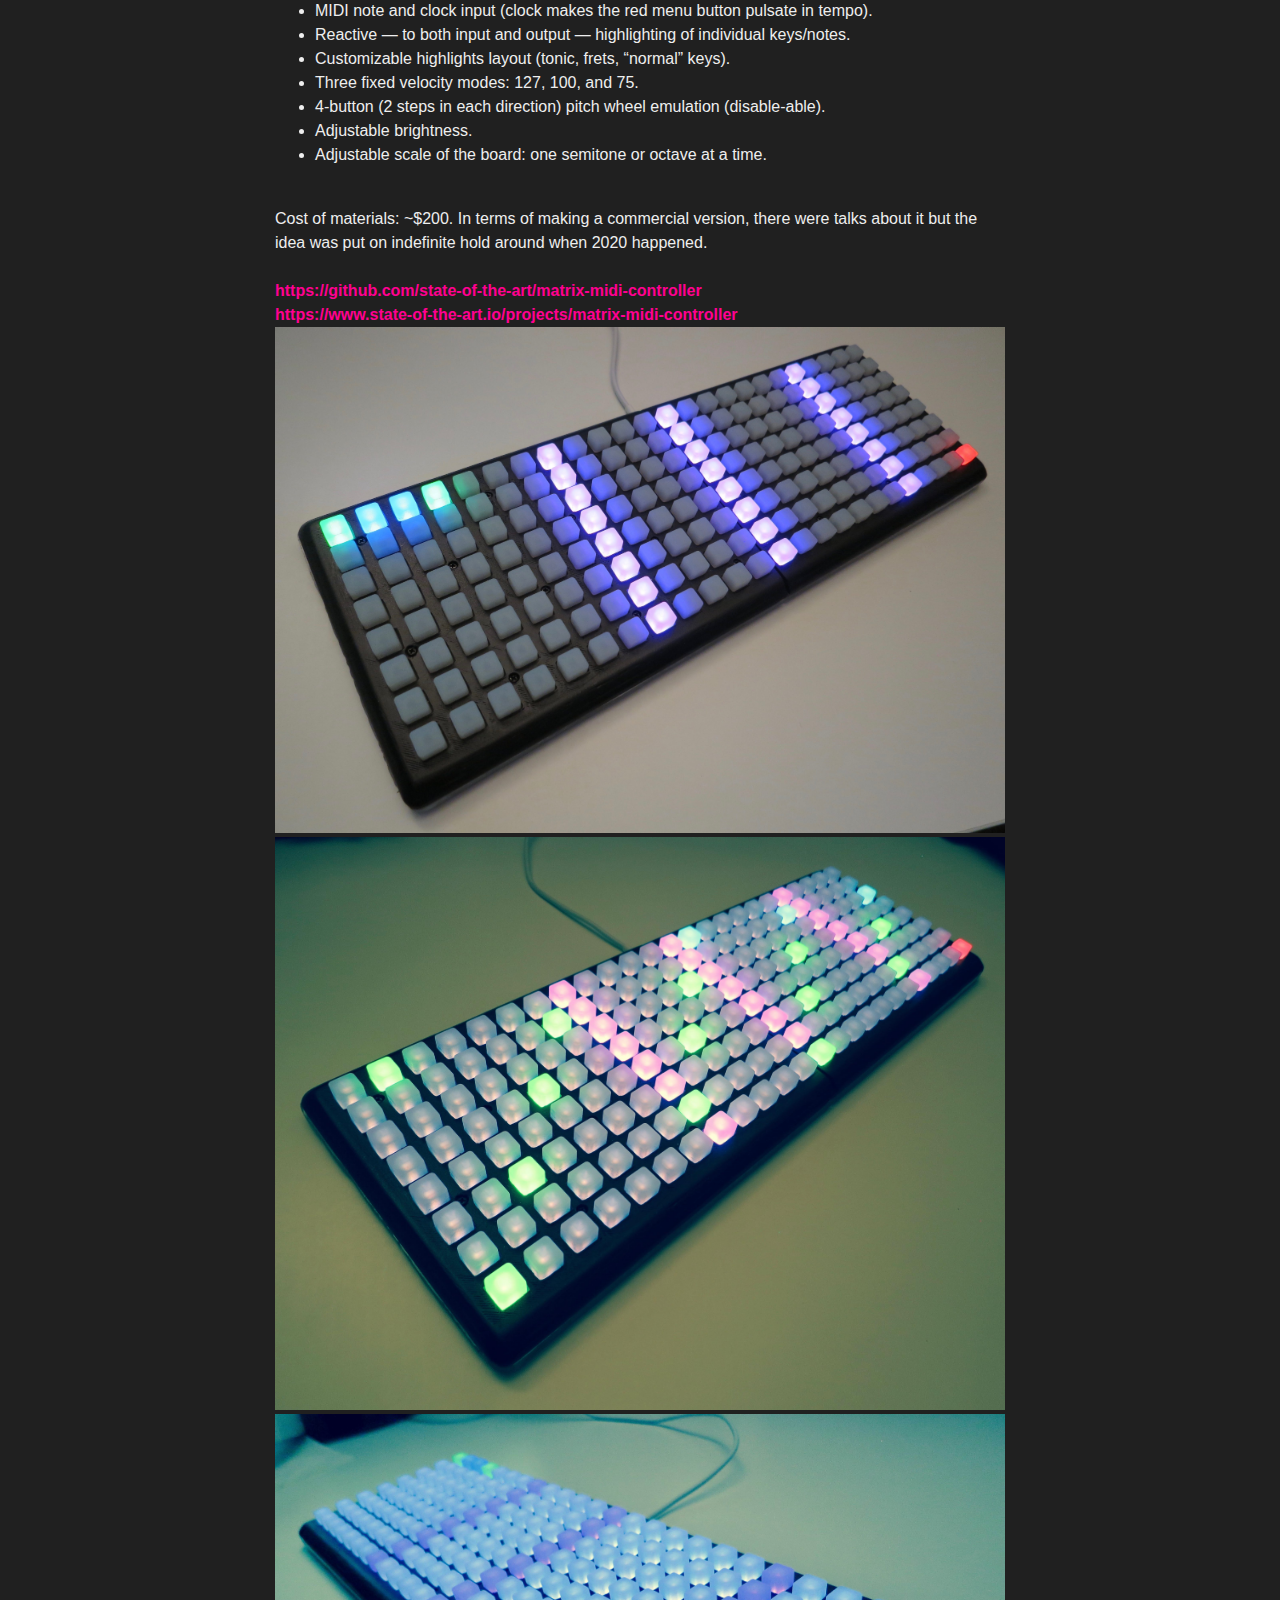
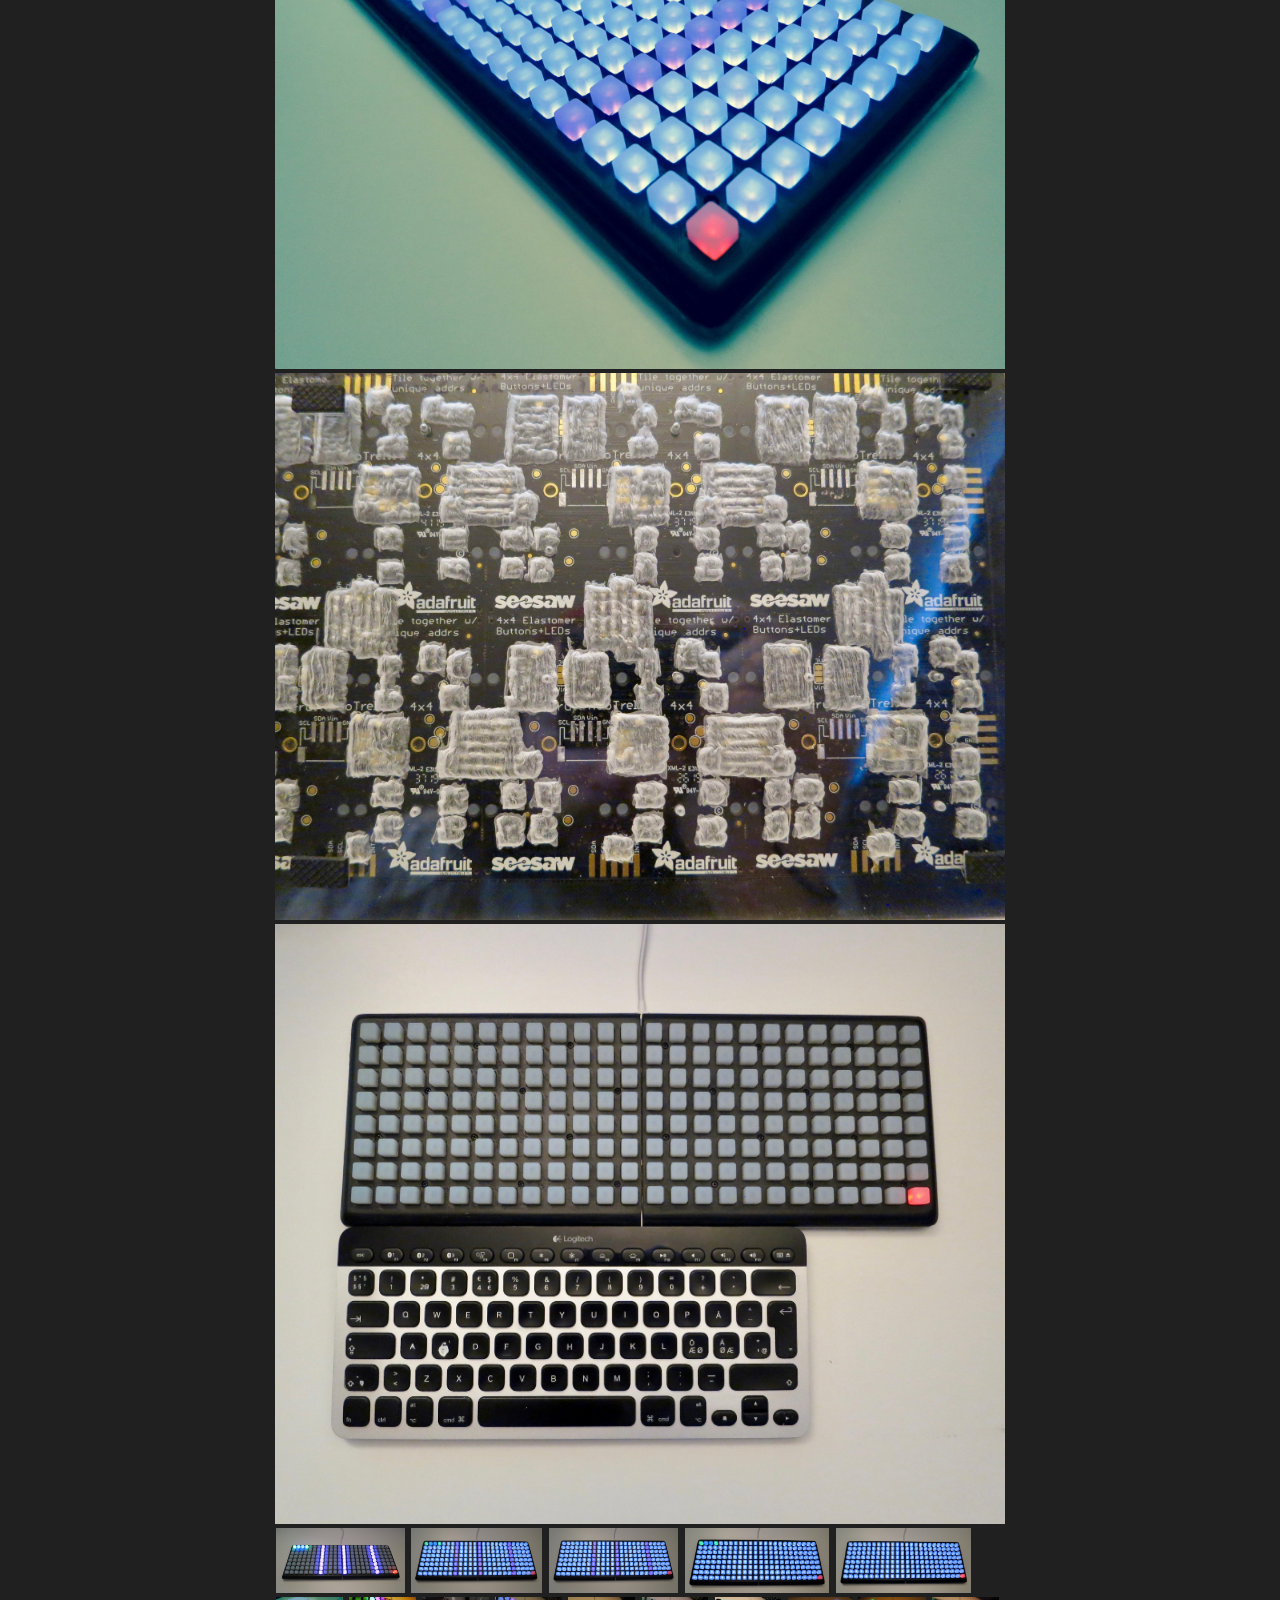
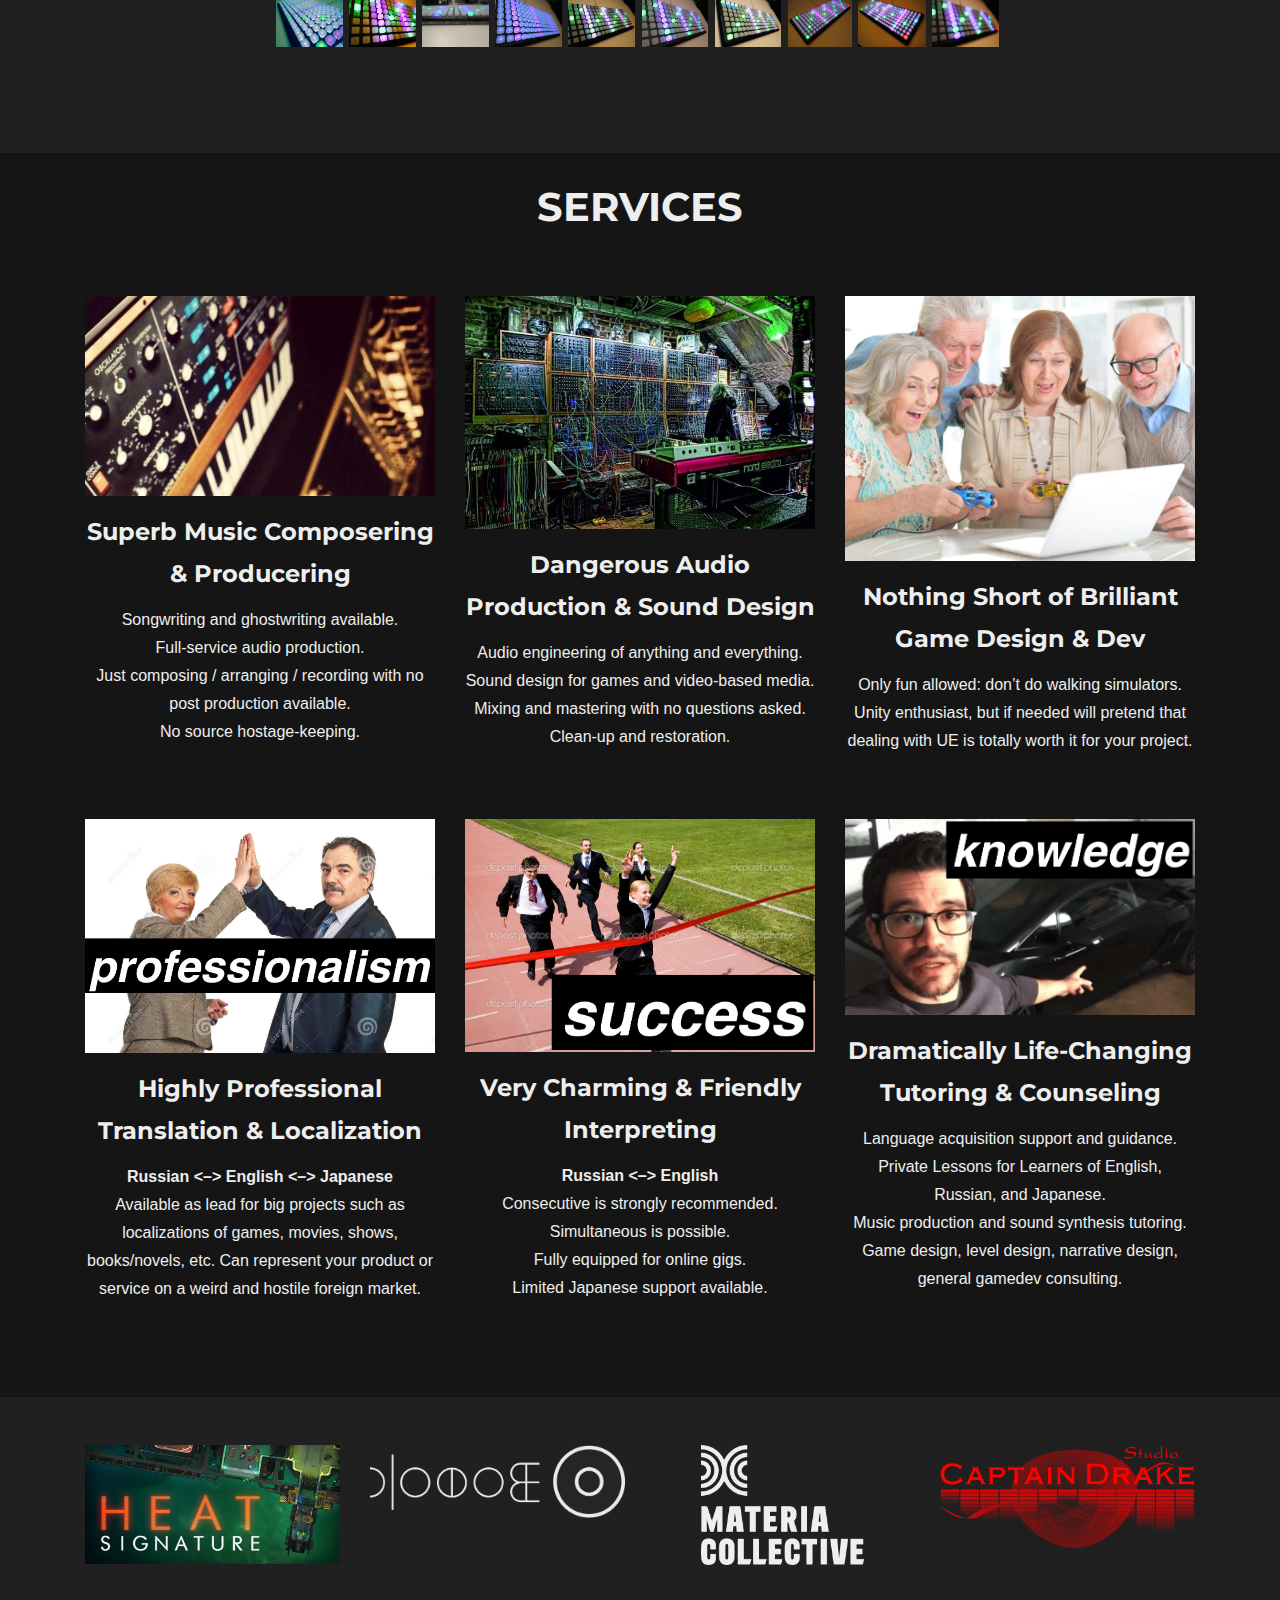
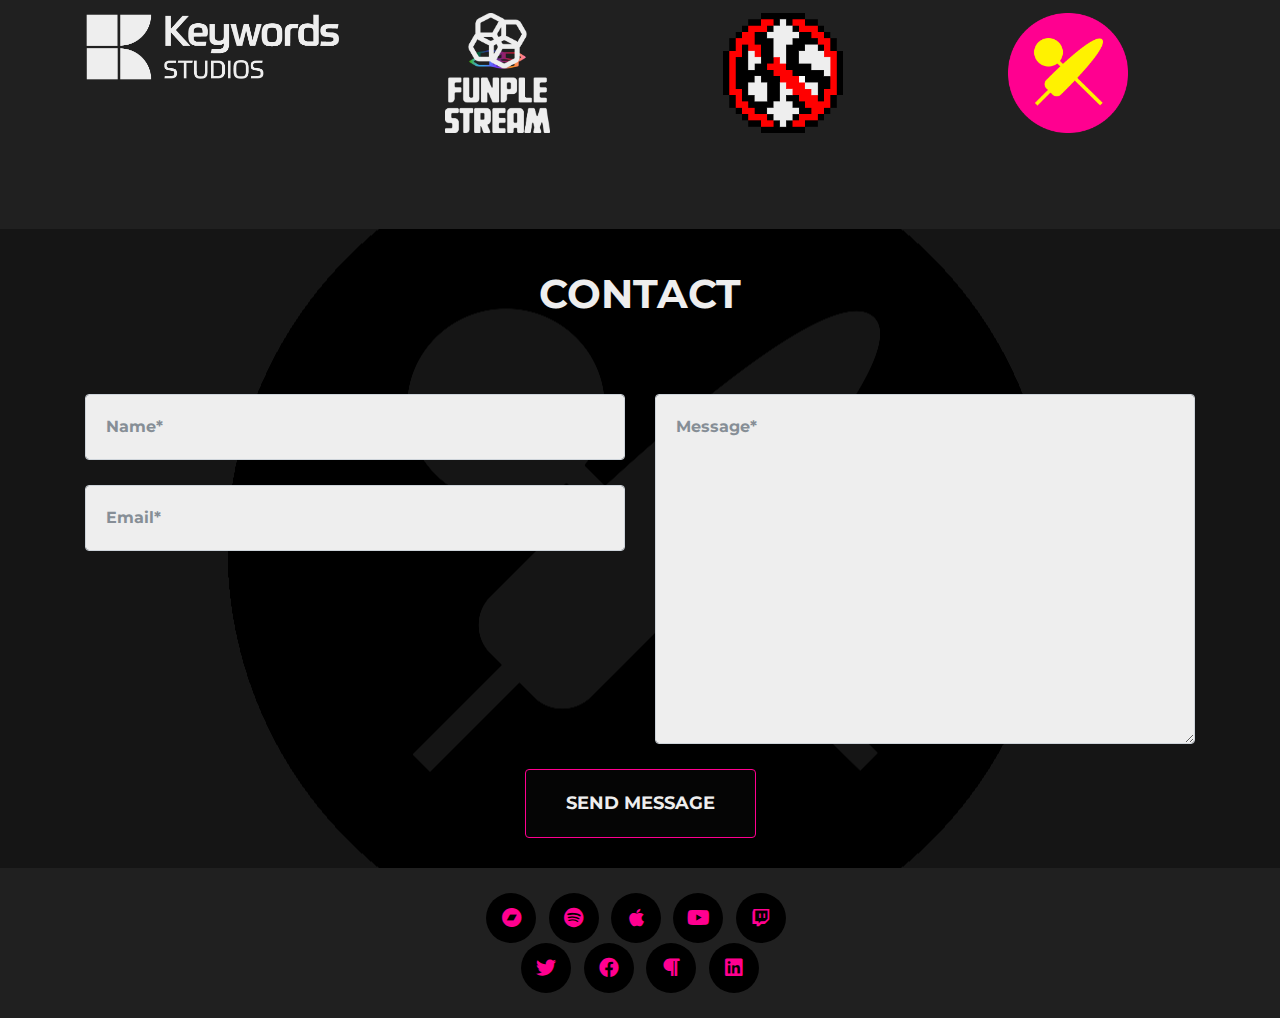
==== commit c37bd178: "Add files via upload" ====
--- a/index.html
+++ b/index.html
@@ -229,10 +229,10 @@
               <i class="fas fa-plus fa-3x"></i>
             </div>
           </div>
-          <img class="img-fluid" src="assets/img/portfolio/x0x0-cover.png" alt="">
+          <img class="img-fluid" src="assets/img/portfolio/meister-cover.jpg" alt="">
         </a>
         <!-- <div class="portfolio-caption">
-          <h4>X​０​X０</h4>
+          <h4>Gasthofmeister</h4>
           <p class="text-muted"></p>
         </div> -->
       </div>
@@ -244,6 +244,21 @@
               <i class="fas fa-plus fa-3x"></i>
             </div>
           </div>
+          <img class="img-fluid" src="assets/img/portfolio/x0x0-cover.png" alt="">
+        </a>
+        <!-- <div class="portfolio-caption">
+          <h4>X​０​X０</h4>
+          <p class="text-muted"></p>
+        </div> -->
+      </div>
+	
+      <div class="col-md-4 col-sm-6 portfolio-item">
+        <a class="portfolio-link" data-toggle="modal" href="#p11">
+          <div class="portfolio-hover">
+            <div class="portfolio-hover-content">
+              <i class="fas fa-plus fa-3x"></i>
+            </div>
+          </div>
           <img class="img-fluid" src="assets/img/portfolio/across-zero-cover.png" alt="">
         </a>
         <!-- <div class="portfolio-caption">
@@ -253,7 +268,7 @@
       </div>
 	
       <div class="col-md-4 col-sm-6 portfolio-item">
-        <a class="portfolio-link" data-toggle="modal" href="#p11">
+        <a class="portfolio-link" data-toggle="modal" href="#p12">
           <div class="portfolio-hover">
             <div class="portfolio-hover-content">
               <i class="fas fa-plus fa-3x"></i>
@@ -695,6 +710,56 @@
           <div class="col-lg-8 mx-auto">
             <div class="modal-body">
               <!-- Project Details Go Here -->
+              <h2 class="text-uppercase">Gasthofmeister</h2>
+              <p class="item-intro text-muted">album</p>
+              <img
+                class="img-fluid d-block mx-auto"
+                src=""
+                alt=""
+              />
+              <p class="store-stuff"><iframe style="border: 0; width: 100%; height: 120px;" src="https://bandcamp.com/EmbeddedPlayer/album=1976617040/size=large/bgcol=333333/linkcol=e99708/tracklist=false/artwork=none/transparent=true/" seamless=""><a href="https://memorylick.com/album/gasthofmeister">Gasthofmeister by John Halpart</a></iframe>
+<p><a href="https://music.apple.com/us/album/gasthofmeister/1766814768" target="_blank"><img src="assets/img/stores/apple-music-logo-eee.png" width="140" class="store-logo" /></a>
+<a href="https://open.spotify.com/album/0p3AKnKz5ukSrIj0gvTBtp" target="_blank"><img src="assets/img/stores/spotify-logo-green-eee.png" width="140" class="store-logo" /></a>
+<a href="https://music.youtube.com/playlist?list=OLAK5uy_mn8QvC7hNVqOkPOkllTbg8mtcH_kv9RIg" target="_blank"><img src="assets/img/stores/yt-music-logo-eee.png" width="140" class="store-logo" /></a>
+<a href="https://memorylick.com/album/gasthofmeister" target="_blank"><img src="assets/img/stores/bandcamp-logo-eee.png" width="140" class="store-logo" /></a></p>
+</p>
+              <button
+                class="btn btn-primary"
+                data-dismiss="modal"
+                type="button"
+              >
+                <i class="fas fa-times"></i>
+                BACK
+              </button>
+            </div>
+          </div>
+        </div>
+      </div>
+    </div>
+  </div>
+</div>
+
+
+
+<div
+  class="portfolio-modal modal fade"
+  id="p10"
+  tabindex="-1"
+  role="dialog"
+  aria-hidden="true"
+>
+  <div class="modal-dialog">
+    <div class="modal-content">
+      <div class="close-modal" data-dismiss="modal">
+        <div class="lr">
+          <div class="rl"></div>
+        </div>
+      </div>
+      <div class="container">
+        <div class="row">
+          <div class="col-lg-8 mx-auto">
+            <div class="modal-body">
+              <!-- Project Details Go Here -->
               <h2 class="text-uppercase">X​０​X０</h2>
               <p class="item-intro text-muted">album</p>
               <img
@@ -728,7 +793,7 @@
 
 <div
   class="portfolio-modal modal fade"
-  id="p10"
+  id="p11"
   tabindex="-1"
   role="dialog"
   aria-hidden="true"
@@ -778,7 +843,7 @@
 
 <div
   class="portfolio-modal modal fade"
-  id="p11"
+  id="p12"
   tabindex="-1"
   role="dialog"
   aria-hidden="true"
@@ -1440,7 +1505,7 @@
           
           <li class="list-inline-item">
             
-            <a target="_blank" href="https://linkedin.com/in/john-halpart-27a28725b">
+            <a target="_blank" href="https://linkedin.com/in/johnhalpart">
               <i class="fab fa-linkedin"></i>
             </a>
             
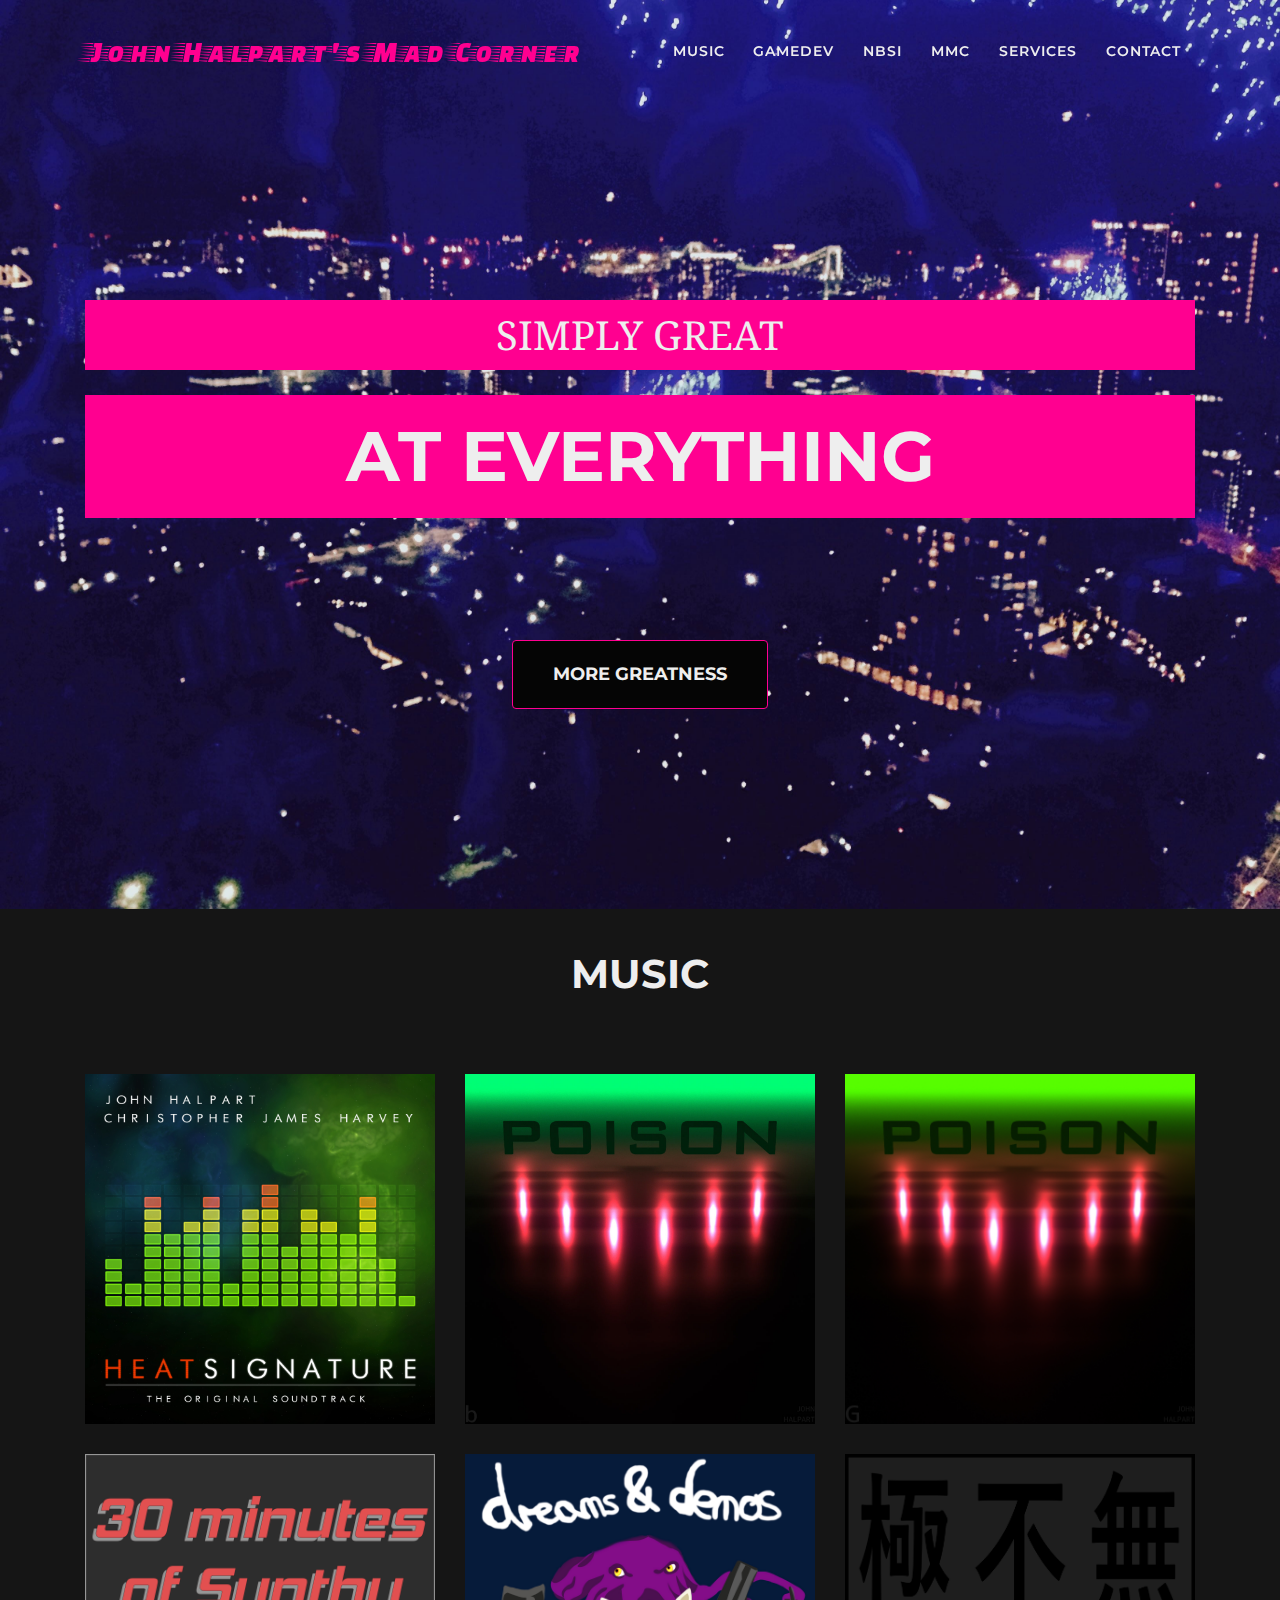
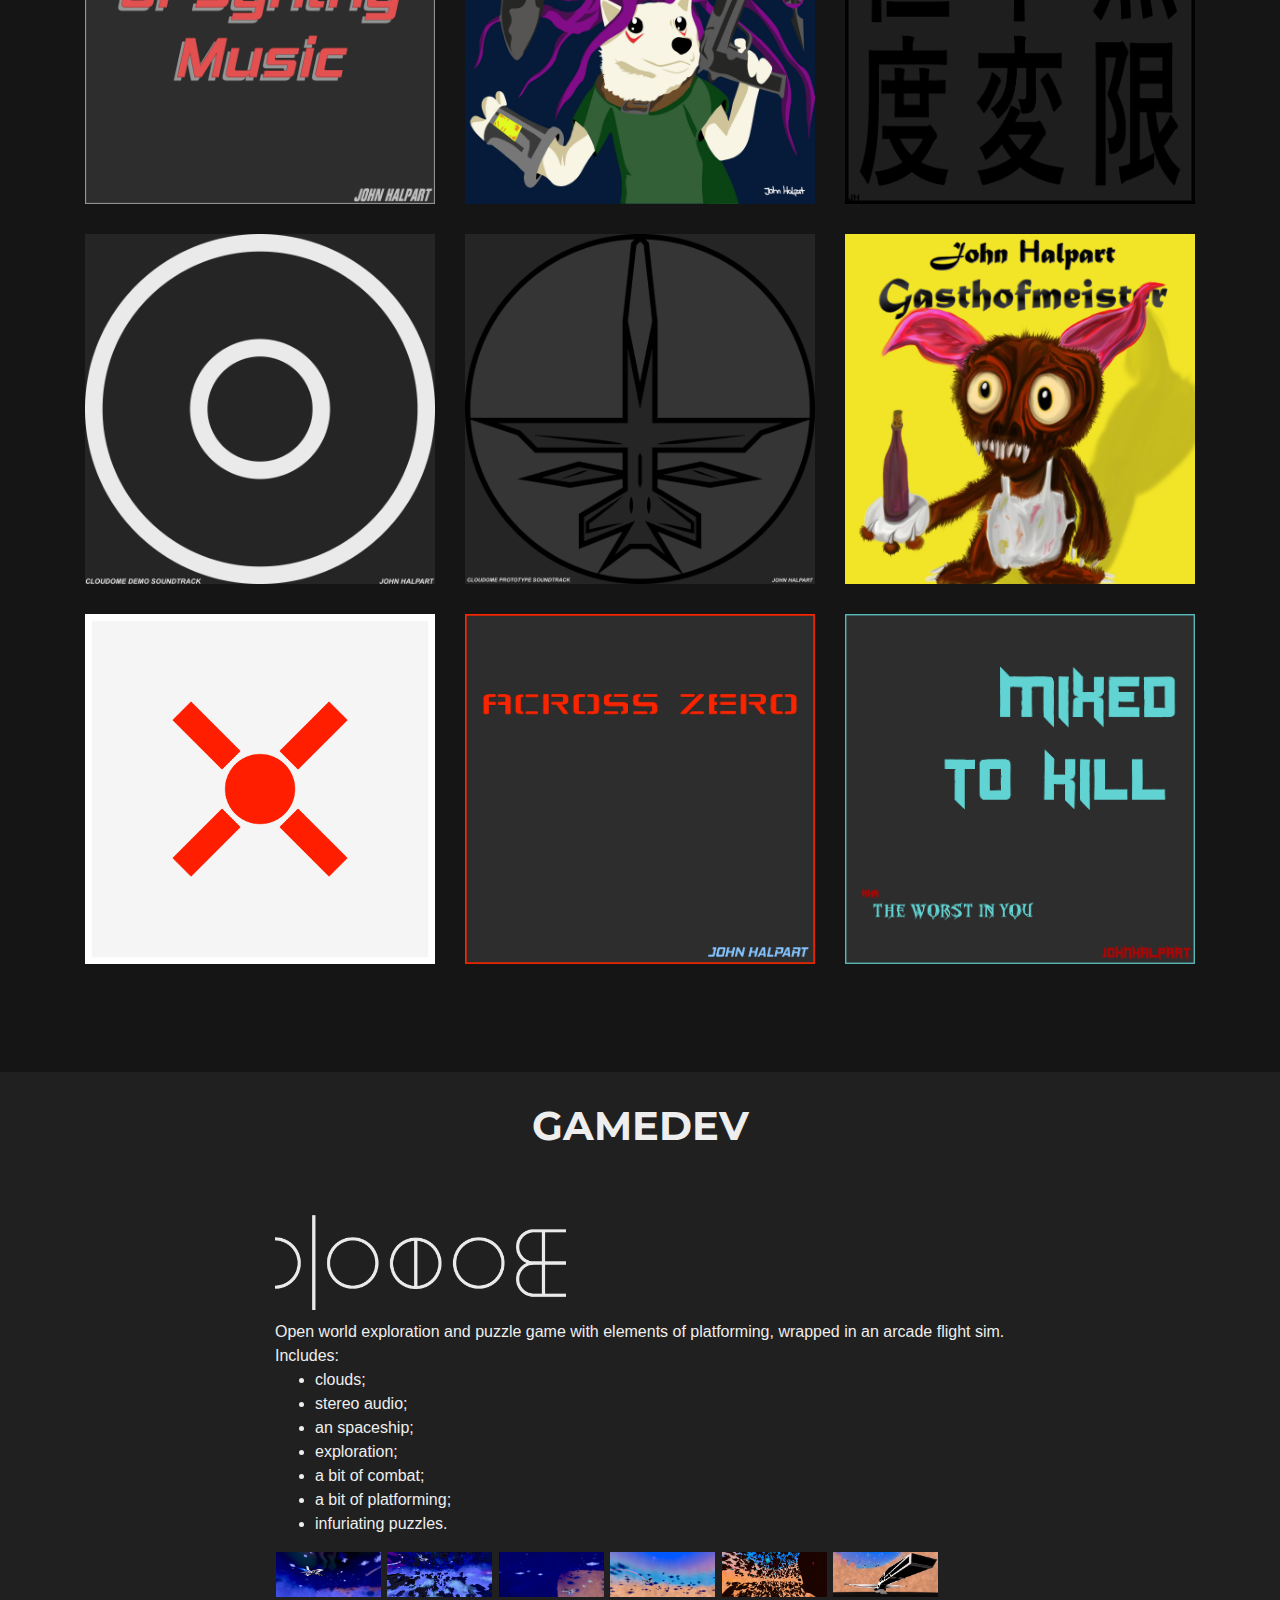
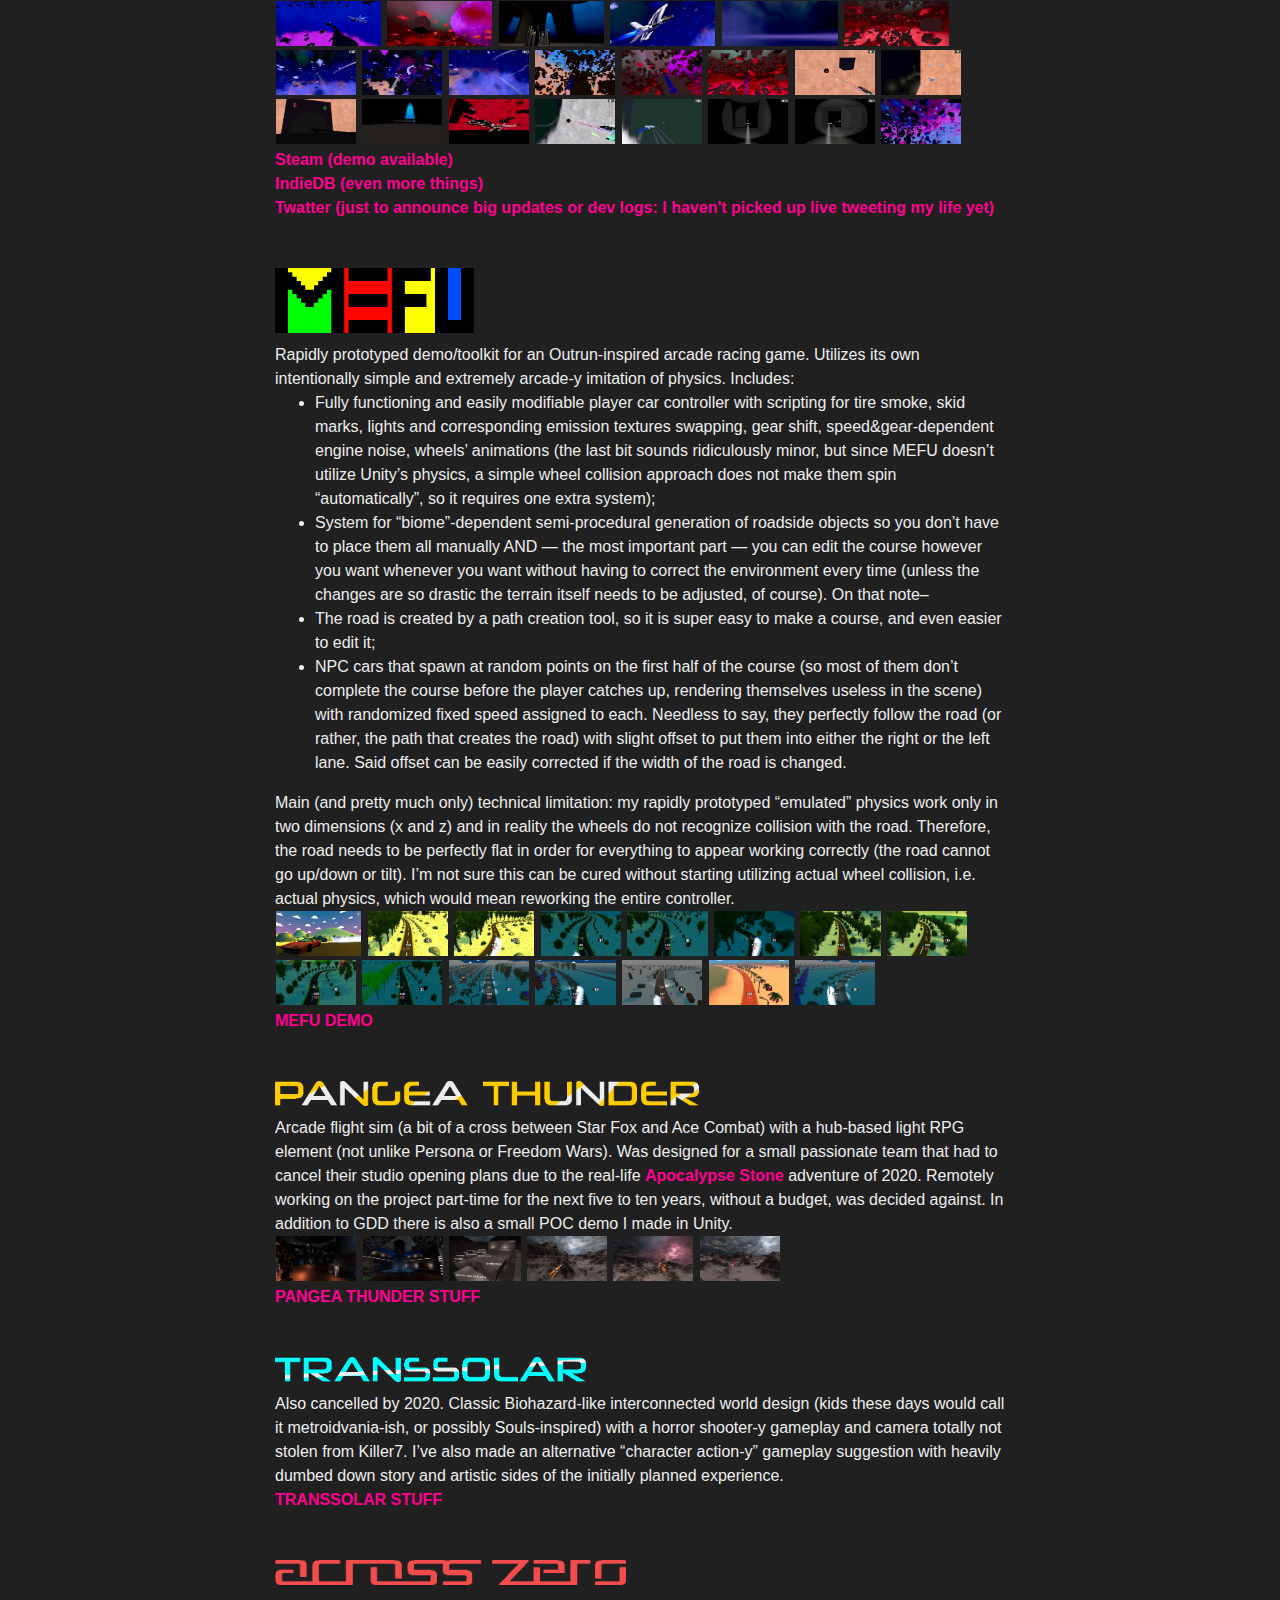
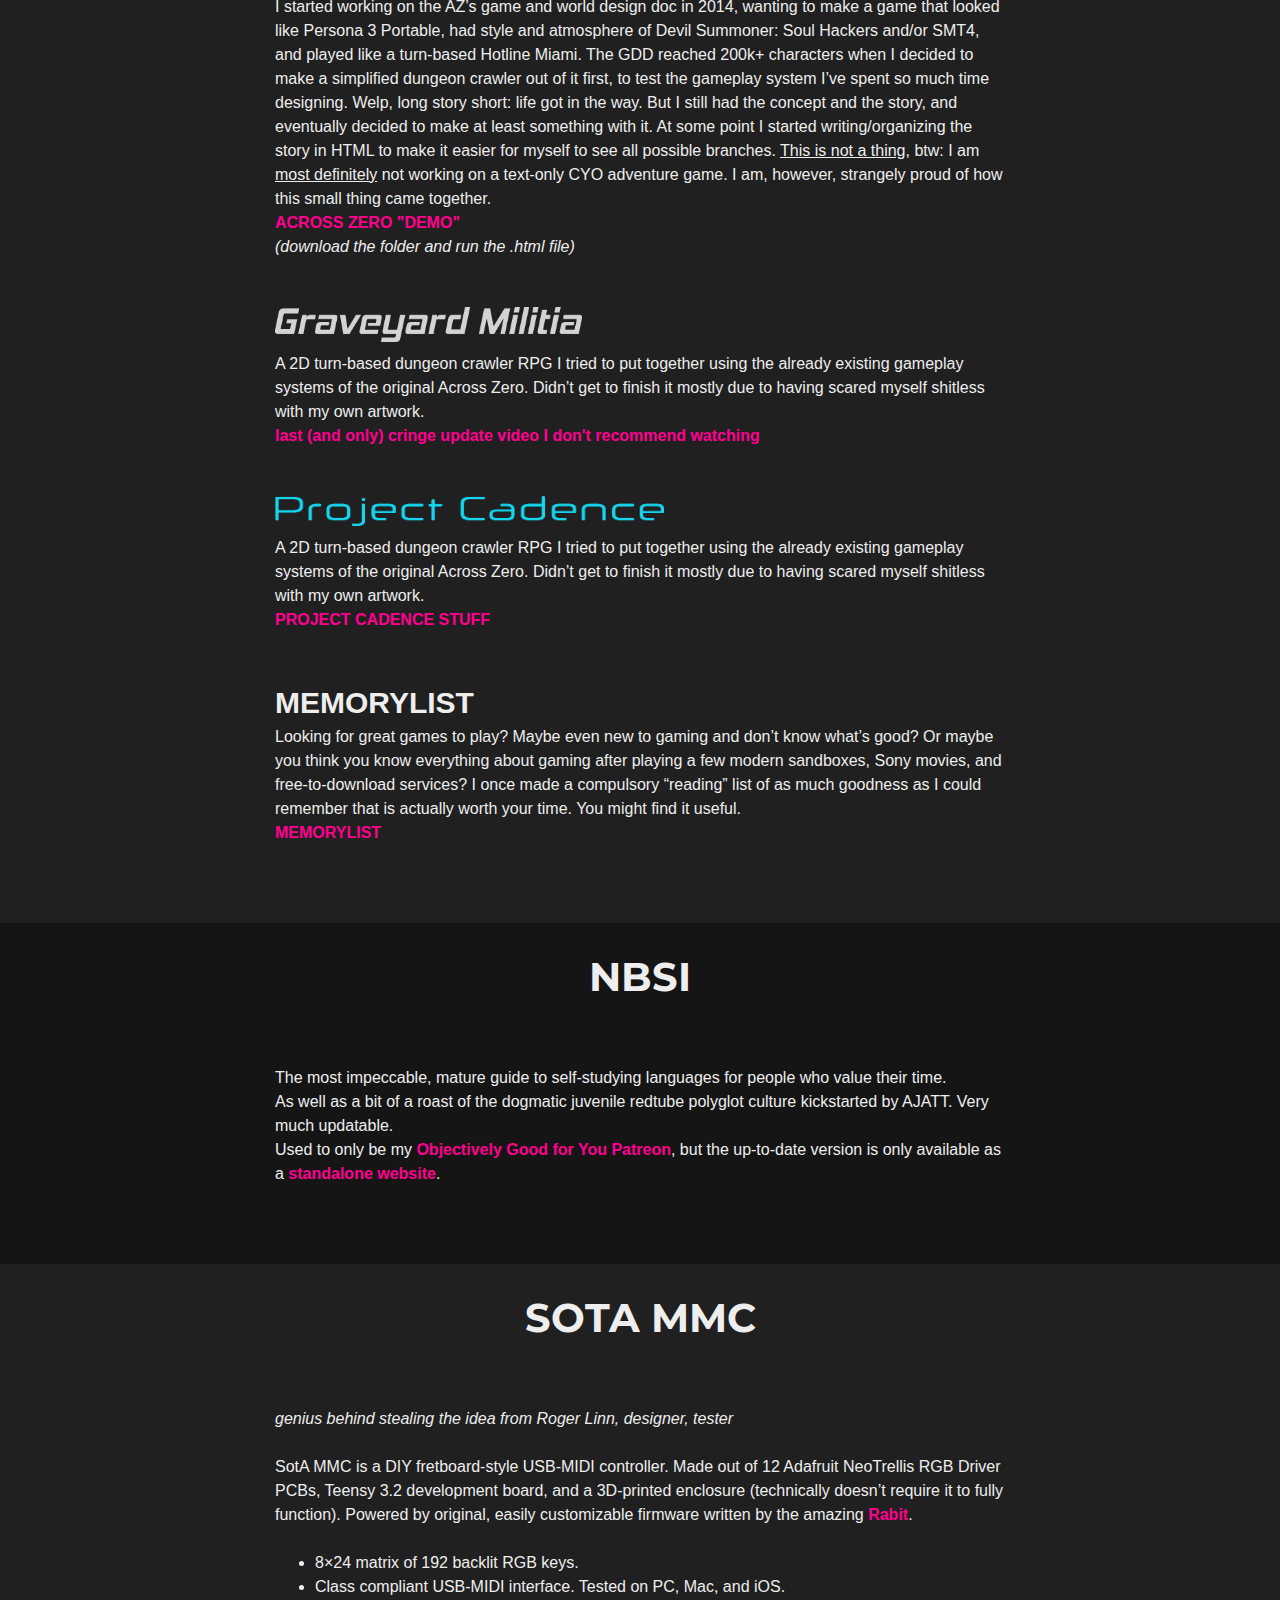
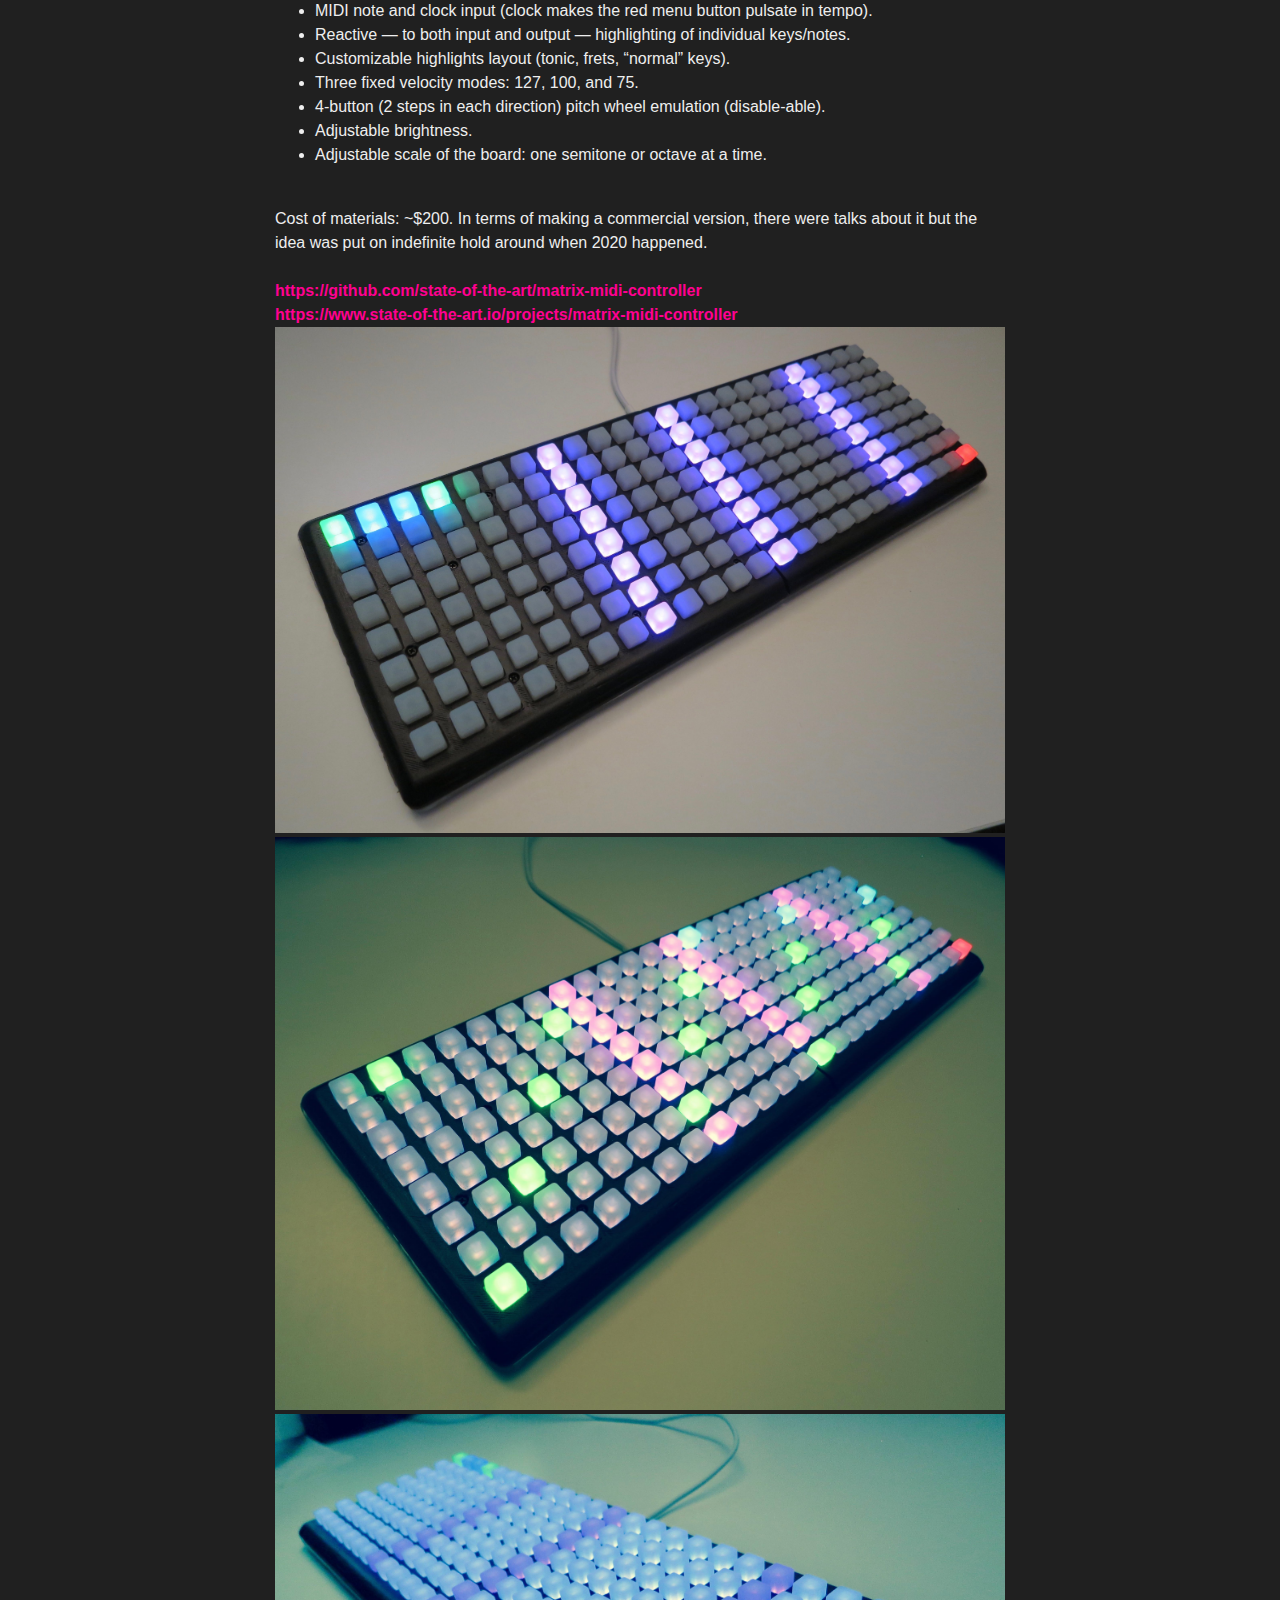
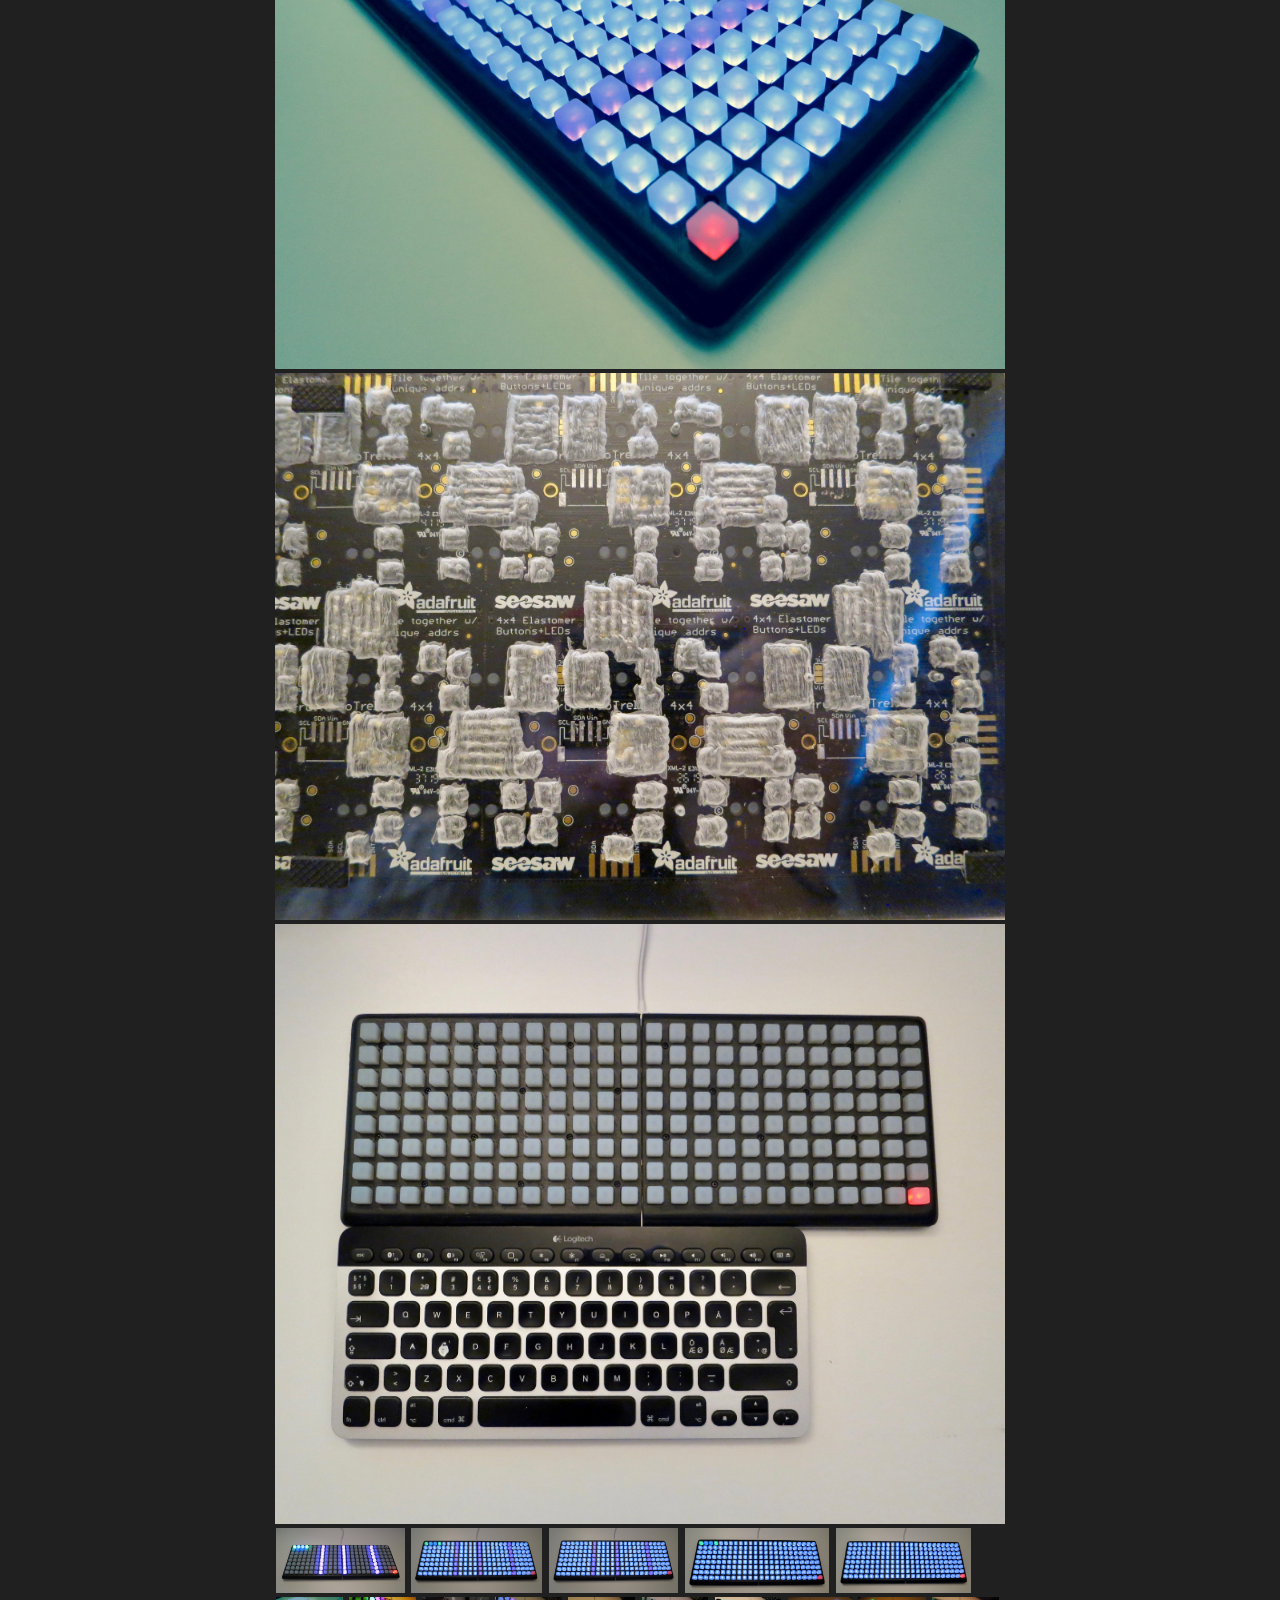
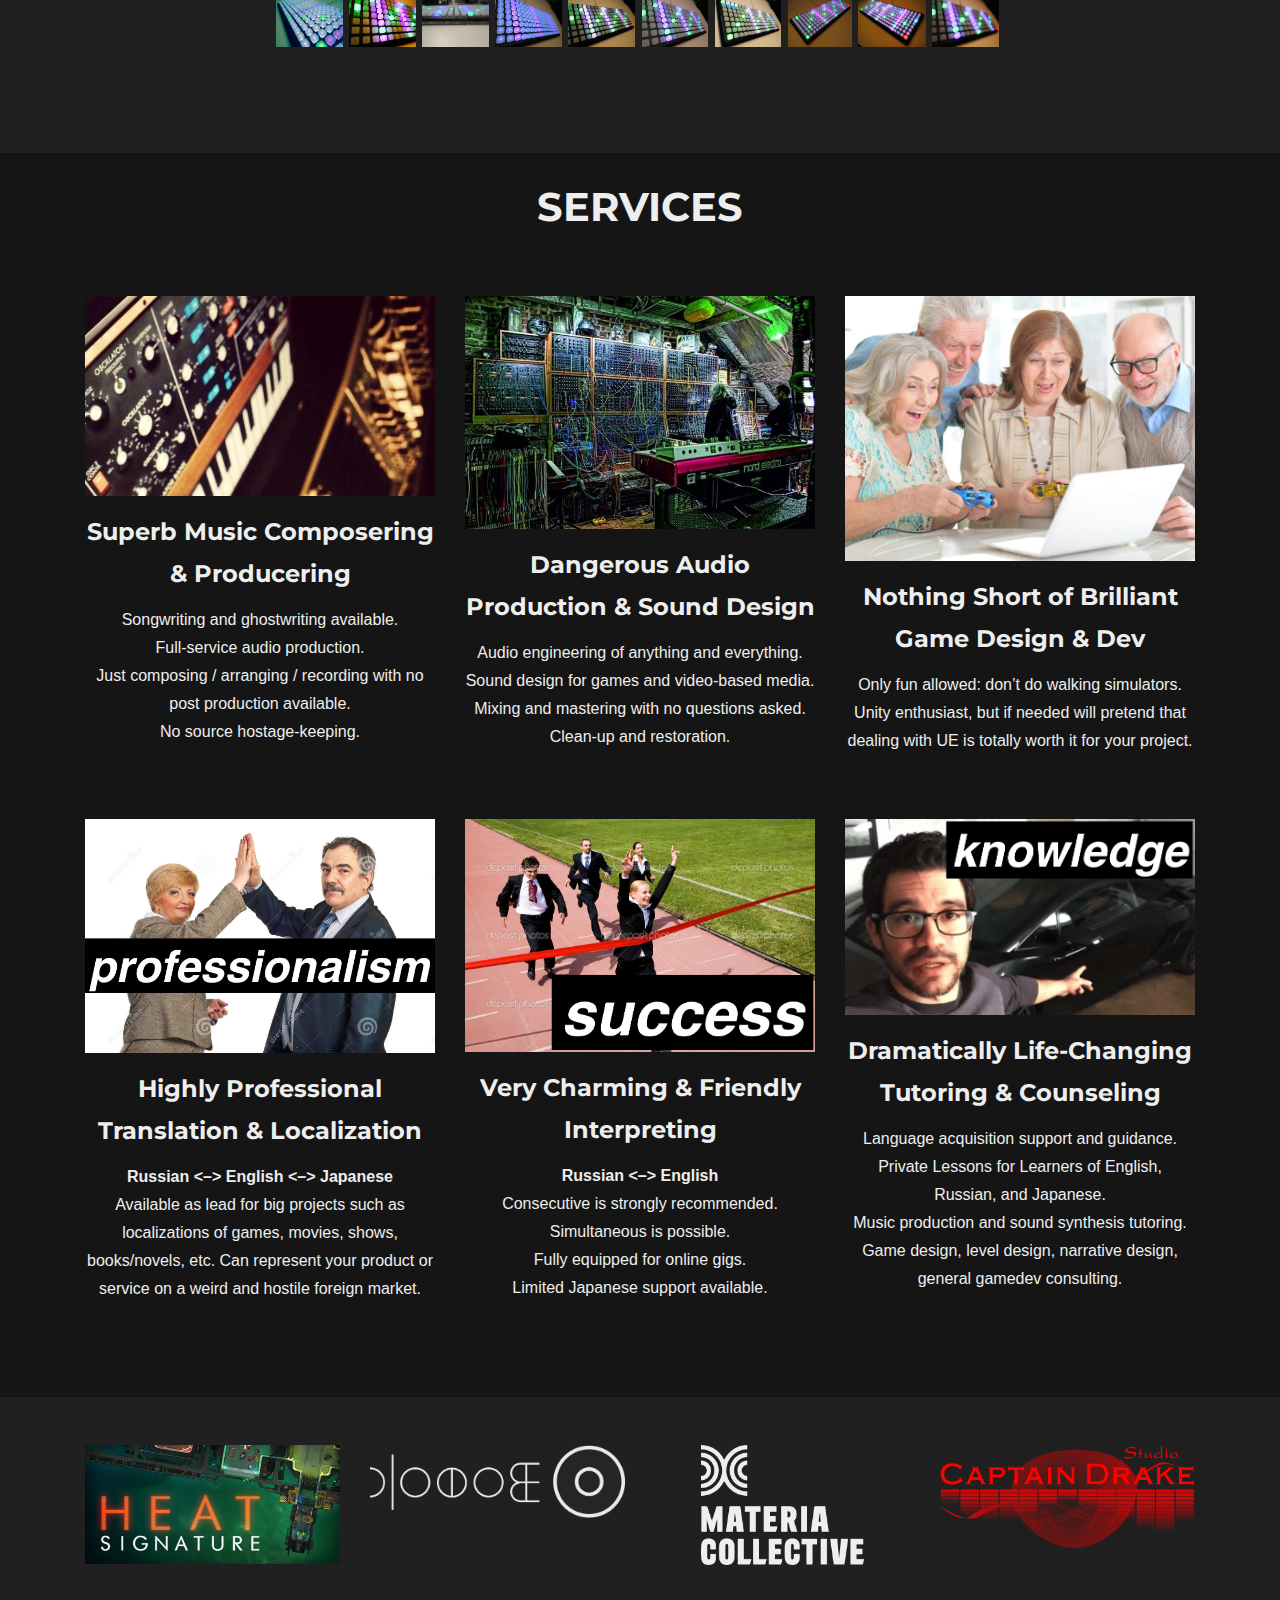
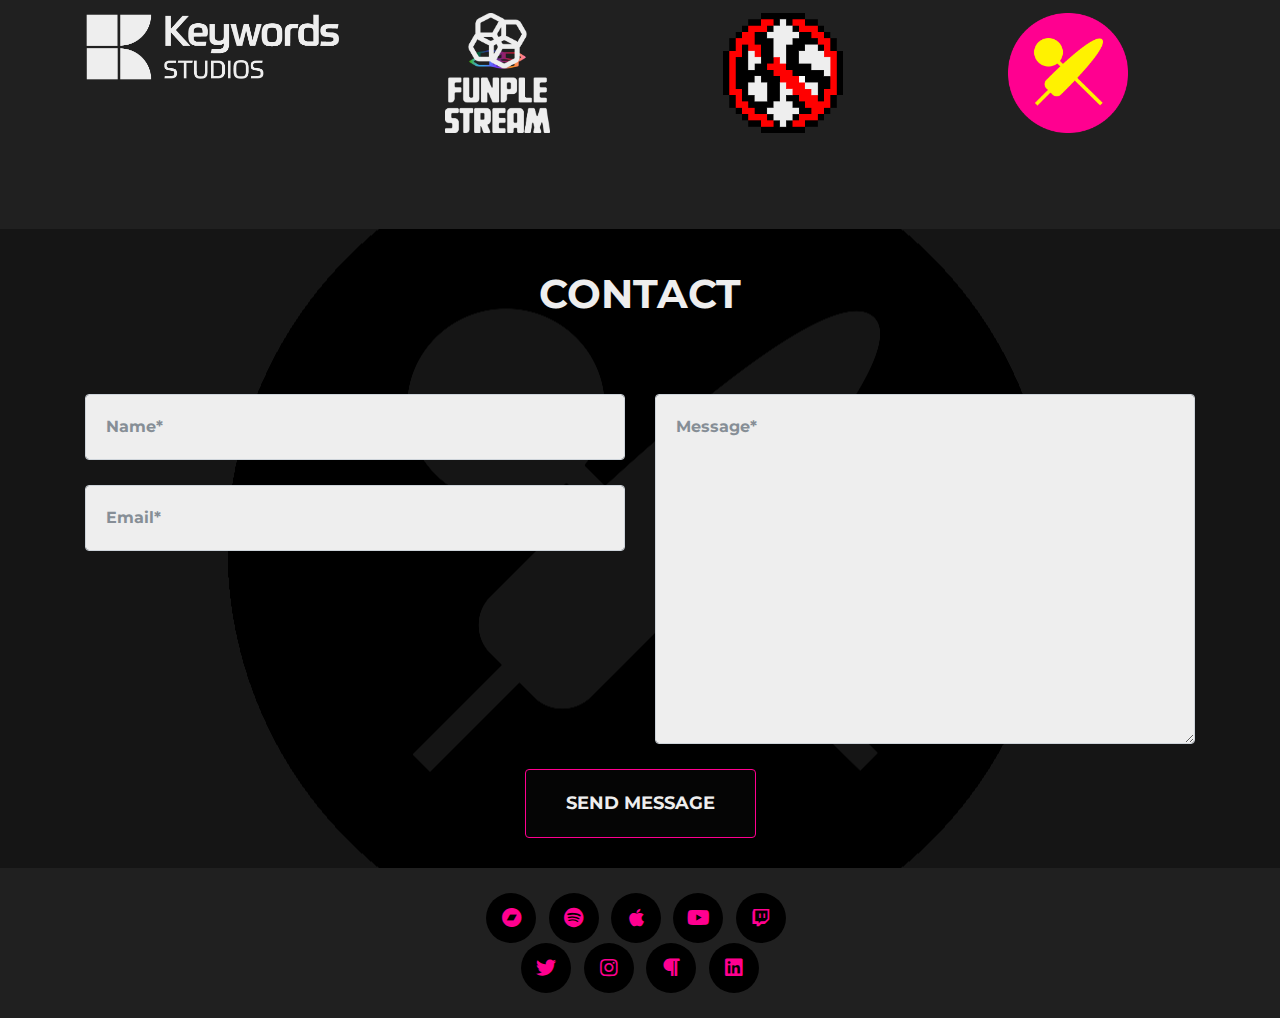
==== commit 251fb55f: "Add files via upload" ====
--- a/index.html
+++ b/index.html
@@ -1430,7 +1430,7 @@
       <div class="col-md-4">
         <!--
         <span class="copyright"
-          >Copyright &copy; John Halpart's Mad Corner 2024</span
+          >Copyright &copy; John Halpart's Mad Corner 2025</span
         >
         -->
       </div>
@@ -1473,7 +1473,7 @@
           
           <li class="list-inline-item">
             
-            <a target="_blank" href="https://twitch.tv/memorylick">
+            <a target="_blank" href="https://kick.com/neverconfirm">
               <i class="fab fa-twitch"></i>
             </a>
             
@@ -1489,8 +1489,8 @@
           
           <li class="list-inline-item">
             
-            <a target="_blank" href="https://facebook.com/memorylick">
-              <i class="fab fa-facebook"></i>
+            <a target="_blank" href="https://www.instagram.com/memory__void">
+              <i class="fab fa-instagram"></i>
             </a>
             
           </li>
--- a/assets/css/agency.css
+++ b/assets/css/agency.css
@@ -214,4 +214,12 @@
 
 .bg-memorylist { background-color: #202020; }
 
-/*# sourceMappingURL=agency.css.map */+::-webkit-scrollbar { background: #000000; width: 0.5em; }
+
+::-webkit-scrollbar-thumb { background: #ff0090; }
+
+::-webkit-scrollbar-thumb:hover { background: #aa0090; }
+
+@supports (scrollbar-color: red blue) { * { scrollbar-color: #ff0090 #000000; scrollbar-width: thin; } }
+
+/*# sourceMappingURL=agency.css.map */
